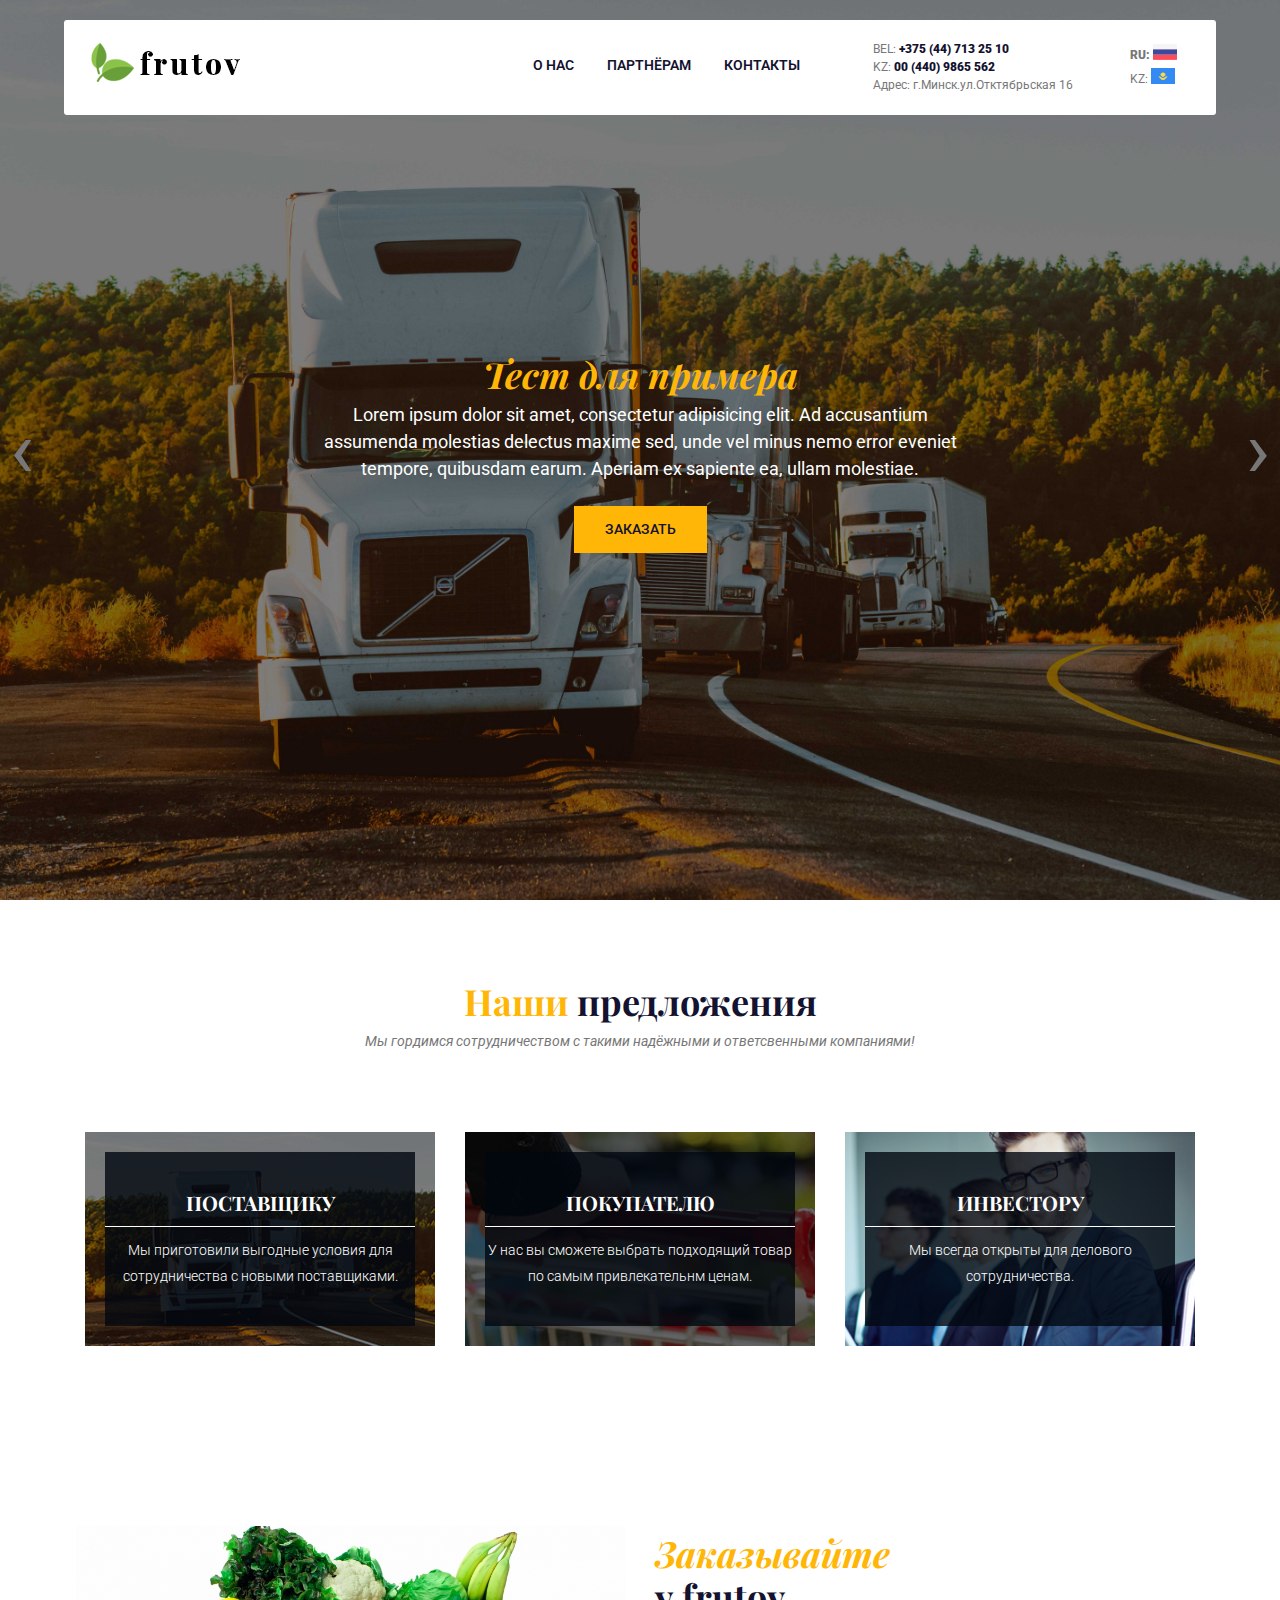
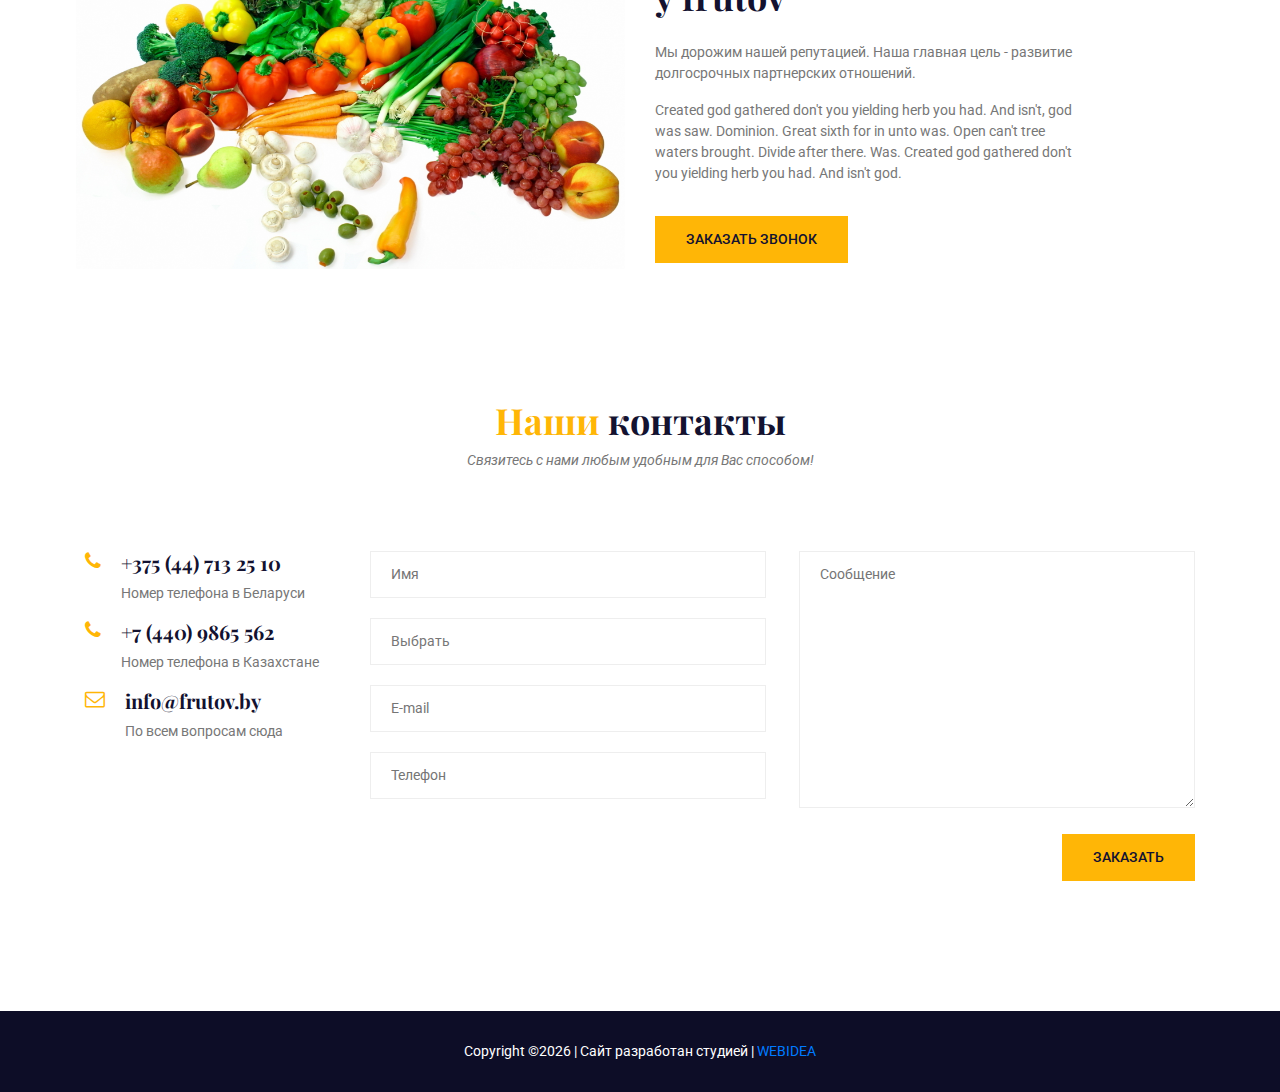
==== index.html @ bee0b26e "leng mobile" ====
<!DOCTYPE html>
<html lang="ru">
<head>
    <!-- Required Meta Tags -->
    <meta charset="UTF-8">
    <meta name="viewport" content="width=device-width, initial-scale=1.0">
    <meta http-equiv="X-UA-Compatible" content="ie=edge">

    <!-- Page Title -->
    <title>frutov | Поставки овощей, фруктов, суховруктов, соков. </title>

    <!-- Favicon -->
    <link rel="shortcut icon" href="assets/images/logo/favFrutov.png" type="image/x-icon">

    <!-- CSS Files -->
    <link rel="stylesheet" href="assets/css/animate-3.7.0.css">
    <link rel="stylesheet" href="assets/css/font-awesome-4.7.0.min.css">
    <link rel="stylesheet" href="assets/css/bootstrap-4.1.3.min.css">
    <link rel="stylesheet" href="assets/css/owl-carousel.min.css">
    <link rel="stylesheet" href="assets/css/jquery.datetimepicker.min.css">
    <link rel="stylesheet" href="assets/dist/magnific-popup.css">
    <link rel="stylesheet" href="assets/css/style.css">
    <link rel="stylesheet" href="assets/css/media.css">
</head>
<body id="hone">
    <!-- Preloader Starts -->
    <div class="preloader">
        <div class="spinner"></div>
    </div>
    <!-- Preloader End -->

    <!-- Header Area Starts -->
	<header class="header-area">
        <div class="container">
            <div class="row">
                <div class="col-lg-2">
                    <div id="header-logo" class="logo-area">
                        <a href="#hone"><img src="assets/images/logo/logoFrutov.png" alt="logo"></a>

                    </div>
                </div>
                <div class="col-lg-6">
                    <div class="custom-navbar">
                        <span></span>
                        <span></span>
                        <span></span>
                    </div>
                    <div class="main-menu">
                        <ul>
                            <!-- <li class="active"><a href="#advantages">преимущества</a></li>
                            <li><a href="#suppliers">поставщикам</a></li>
                            <li><a href="#prais">прайс</a></li> -->
                            <li class="mobile-contact-menu leng-mob-menu activ"><span>RU: </span><img src="assets/images/russia.png" alt="ru"></li>
                            <li class="mobile-contact-menu leng-mob-menu"><span>KZ: </span><img src="assets/images/kazakhstan.png" alt="KZ"></li>
                            <li class="mobile-contact-menu leng-mob-menu activ"><span>RU: </span><img src="assets/images/russia.png" alt="ru"></li>
                            <li class="mobile-contact-menu leng-mob-menu"><span>KZ: </span><img src="assets/images/kazakhstan.png" alt="KZ"></li>
                            <li class="mobile-contact-menu leng-mob-menu activ"><span>RU: </span><img src="assets/images/russia.png" alt="ru"></li>
                            <li class="mobile-contact-menu leng-mob-menu"><span>KZ: </span><img src="assets/images/kazakhstan.png" alt="KZ"></li>
                            <li class="mobile-contact-menu leng-mob-menu activ"><span>RU: </span><img src="assets/images/russia.png" alt="ru"></li>
                            <li class="aboutas_poupap"><a href="#aboutas_poupap">О нас</a></li>
                            <li><a href="#partners">партнёрам</a></li>
                            <li><a href="#contacts">контакты</a></li>
                            <li class="mobile-contact-menu">BEL:<a href="#">+375 (44) 713 25 10</a></li>
                            <li class="mobile-contact-menu">KZ:<a href="#">00 (440) 9865 562</a></li>
                            <li class="mobile-contact-menu">Адрес: г.Минск.ул.Отктябрьская 16</li>

                            <!-- <li><a href="#"><i class="fa fa-info-circle" aria-hidden="true"></i></a>
                            <ul class="sub-menu">
                                    <li>Адрес: г.Минск.ул.Отктябрьская 16</li>
                                    <li>BEL:<a href="#">+375 (44) 713 25 10</a></li>
                                    <li>KZ:<a href="#"> 00 (440) 9865 562</a></li>
                                </ul>
                            </li> -->
                        </ul>
                    </div>
                </div>
                <div class="col-lg-3 my-text-center">
                  <ul class="menu-contact-info">
                    <li>BEL:<a href="#"> +375 (44) 713 25 10</a></li>
                    <li>KZ:<a href="#"> 00 (440) 9865 562</a></li>
                    <li>Адрес: г.Минск.ул.Отктябрьская 16</li>
                  </ul>
                </div>
                <div class="col-lg-1">
                  <div class="wrap-leng">
                    <div class="activ"><span>RU: </span><img src="assets/images/russia.png" alt="ru"></div>
                    <div><span>KZ: </span><img src="assets/images/kazakhstan.png" alt="KZ"></div>
                  </div>
                </div>
            </div>
        </div>
    </header>
    <!-- Header Area End -->

	<!-- Banner Video Starts -->

     <!-- <div id="video-bg">
       <video width="100%" height="auto" preload="auto" autoplay="true" loop="true" muted="muted">
     <source src="fruit.mp4" type="video/mp4">
     </video>
     <div class="content_main_block">
        <h1><span>Frutov</span> - поставки свежих овощей и фруктов по выгодным ценам</h1>
        <a href="#all_coll_phone" class="genric-btn primary circle arrow all_coll_phone">Написать письмо<span class="lnr lnr-arrow-right"></span></a>
     </div>
	</div> -->

  <div class="wrap_slaiders_main owl-carousel">
    <div class="wrap_item_slaiders_main" style="background-image: url(assets/images/volvo.jpg);background-repeat: no-repeat;background-position: center;background-size: cover;">
      <div class="wrap_info_slaiders_main">
        <div class="title_slaiders_main">Тест для примера</div>
        <div class="desc_slaiders_main">Lorem ipsum dolor sit amet, consectetur adipisicing elit.
           Ad accusantium assumenda molestias delectus maxime sed, unde vel minus nemo error eveniet tempore,
            quibusdam earum. Aperiam ex sapiente ea, ullam molestiae.
        </div>
        <div class="desc_slaiders_main"><a href="#all_coll_phone" class="template-btn template-btn2 mt-4 all_coll_phone">Заказать</a></div>
      </div>
    </div>
    <div class="wrap_item_slaiders_main" style="background-image: url(assets//images/busines.jpg);background-repeat: no-repeat;background-position: center;background-size: cover;">
      <div class="wrap_info_slaiders_main">
        <div class="title_slaiders_main">Тест для примера</div>
        <div class="desc_slaiders_main">Lorem ipsum dolor sit amet, consectetur adipisicing elit.
           Ad accusantium assumenda molestias delectus maxime sed, unde vel minus nemo error eveniet tempore,
            quibusdam earum. Aperiam ex sapiente ea, ullam molestiae.
        </div>
        <div class="desc_slaiders_main"><a href="#all_coll_phone" class="template-btn template-btn2 mt-4 all_coll_phone">Заказать</a></div>
      </div>
    </div>
   <!--  <div class="wrap_item_slaiders_main" style="background-image: url(assets//images/black_veg3.jpg);background-repeat: no-repeat;background-position: center;background-size: cover;">
      <div class="wrap_info_slaiders_main">
        <div class="title_slaiders_main">Тест для примера</div>
        <div class="desc_slaiders_main">Lorem ipsum dolor sit amet, consectetur adipisicing elit.
           Ad accusantium assumenda molestias delectus maxime sed, unde vel minus nemo error eveniet tempore,
            quibusdam earum. Aperiam ex sapiente ea, ullam molestiae.
        </div>
        <div class="desc_slaiders_main"><a href="#all_coll_phone" class="template-btn template-btn2 mt-4 all_coll_phone">Заказать</a></div>
      </div>
    </div> -->
  </div>

  <section class="blog_categorie_area">
    <div class="container">
           <div class="row">
               <div class="col-lg-12">
                   <div class="section-top2 text-center">
                       <h3><span>Наши</span> предложения</h3>
                       <p><i>Мы гордимся сотрудничеством с такими надёжными и ответсвенными компаниями!</i></p>
                   </div>
               </div>
           </div>
     </div>
        <div class="container">
            <div class="row">
                <div class="col-lg-4 col-md-6 mb-4 mb-lg-0">
                    <div class="categories_post">
                      <a href="#coll_info" class="coll_info_to">
                        <img src="assets/images/blog/cat-post/cat-post-4.jpg" alt="post">
                        <div class="categories_details">
                            <div class="categories_text">
                                <h5>Поставщику</h5>
                                <div class="border_line"></div>
                                <p>Мы приготовили выгодные условия для сотрудничества с новыми поставщиками.</p>
                            </div>
                        </div>
                        <div class="wrap-info-data-attributes">
                          <div class="data-img" data-img="assets/images/volvo.jpg"></div>
                          <div class="data-customer" data-customer="Поставщику1"></div>
                          <div class="data-description" data-description="<p>Компания «DoxodPlus» заинтересована в сотрудничестве с поставщиками и производителями на взаимовыгодных условиях.</p><p>Нам важны следующие условия сотрудничества с поставщиками и производителями товаров: <br>1. Подробная и достоверная информация, описание товаров, наличие качественных фотографий.<br>2. Регулярность поставок и оперативность доставки.<br>3. Широкий ассортимент и уникальные предложения. <br>4. Развитие бизнеса без переплат.</p><p>Если Вы являетесь поставщиком или производителем товаров, вышлите нам информацию о Вашей деятельности. <br>Оставьте в письме ссылку на сайт и укажите следующую информацию: <br>1. Рекомендуемую наценку и политику фиксированных цен на ваши товары.<br>2. Характеристики, SWOT-анализ бренда (при наличии анализа).<br>3. Периодичность и объёмы поставок, наличие остатков на складе.<br>4. Возможность отсрочки платежа или возможность работать под реализацию.<br>5. Условия гарантии, возврата и сервисного обслуживания товара.<br>6. Условия оплаты.</p><p>В случае, если Вы уже являетесь нашим партнером и хотите обсудить условия, внести предложения или сообщить о проблеме, укажите тему сообщения в письме.</p><p>Компания «DoxodPlus» заинтересована в сотрудничестве с поставщиками и производителями на взаимовыгодных условиях.</p><p>Нам важны следующие условия сотрудничества с поставщиками и производителями товаров: <br>1. Подробная и достоверная информация, описание товаров, наличие качественных фотографий.<br>2. Регулярность поставок и оперативность доставки.<br>3. Широкий ассортимент и уникальные предложения. <br>4. Развитие бизнеса без переплат.</p><p>Если Вы являетесь поставщиком или производителем товаров, вышлите нам информацию о Вашей деятельности. <br>Оставьте в письме ссылку на сайт и укажите следующую информацию: <br>1. Рекомендуемую наценку и политику фиксированных цен на ваши товары.<br>2. Характеристики, SWOT-анализ бренда (при наличии анализа).<br>3. Периодичность и объёмы поставок, наличие остатков на складе.<br>4. Возможность отсрочки платежа или возможность работать под реализацию.<br>5. Условия гарантии, возврата и сервисного обслуживания товара.<br>6. Условия оплаты.</p><p>В случае, если Вы уже являетесь нашим партнером и хотите обсудить условия, внести предложения или сообщить о проблеме, укажите тему сообщения в письме.</p>">
                          </div>
                        </div>
                        </a>
                    </div>
                </div>
                <div class="col-lg-4 col-md-6 mb-4 mb-lg-0">
                    <div class="categories_post">
                      <a href="#coll_info" class="coll_info_to">
                        <img src="assets/images/blog/cat-post/cat-post-5.jpg" alt="post">
                        <div class="categories_details">
                            <div class="categories_text">
                                <h5>Покупателю</h5>
                                <div class="border_line"></div>
                                <p>У нас вы сможете выбрать подходящий товар по самым привлекательнм ценам.</p>
                            </div>
                        </div>
                        <div class="wrap-info-data-attributes">
                          <div class="data-img" data-img="assets/images/bg_2.jpg"></div>
                          <div class="data-customer" data-customer="Покупателю1"></div>
                          <div class="data-description" data-description="<p>Компания «DoxodPlus» заинтересована в сотрудничестве с поставщиками и производителями на взаимовыгодных условиях.</p><p>Нам важны следующие условия сотрудничества с поставщиками и производителями товаров: <br>1. Подробная и достоверная информация, описание товаров, наличие качественных фотографий.<br>2. Регулярность поставок и оперативность доставки.<br>3. Широкий ассортимент и уникальные предложения. <br>4. Развитие бизнеса без переплат.</p><p>Если Вы являетесь поставщиком или производителем товаров, вышлите нам информацию о Вашей деятельности. <br>Оставьте в письме ссылку на сайт и укажите следующую информацию: <br>1. Рекомендуемую наценку и политику фиксированных цен на ваши товары.<br>2. Характеристики, SWOT-анализ бренда (при наличии анализа).<br>3. Периодичность и объёмы поставок, наличие остатков на складе.<br>4. Возможность отсрочки платежа или возможность работать под реализацию.<br>5. Условия гарантии, возврата и сервисного обслуживания товара.<br>6. Условия оплаты.</p><p>В случае, если Вы уже являетесь нашим партнером и хотите обсудить условия, внести предложения или сообщить о проблеме, укажите тему сообщения в письме.</p><p>Компания «DoxodPlus» заинтересована в сотрудничестве с поставщиками и производителями на взаимовыгодных условиях.</p><p>Нам важны следующие условия сотрудничества с поставщиками и производителями товаров: <br>1. Подробная и достоверная информация, описание товаров, наличие качественных фотографий.<br>2. Регулярность поставок и оперативность доставки.<br>3. Широкий ассортимент и уникальные предложения. <br>4. Развитие бизнеса без переплат.</p><p>Если Вы являетесь поставщиком или производителем товаров, вышлите нам информацию о Вашей деятельности. <br>Оставьте в письме ссылку на сайт и укажите следующую информацию: <br>1. Рекомендуемую наценку и политику фиксированных цен на ваши товары.<br>2. Характеристики, SWOT-анализ бренда (при наличии анализа).<br>3. Периодичность и объёмы поставок, наличие остатков на складе.<br>4. Возможность отсрочки платежа или возможность работать под реализацию.<br>5. Условия гарантии, возврата и сервисного обслуживания товара.<br>6. Условия оплаты.</p><p>В случае, если Вы уже являетесь нашим партнером и хотите обсудить условия, внести предложения или сообщить о проблеме, укажите тему сообщения в письме.</p>">
                          </div>
                        </div>
                        </a>
                    </div>
                </div>
                <div class="col-lg-4 col-md-6">
                    <div class="categories_post">
                      <a href="#coll_info" class="coll_info_to">
                        <img src="assets/images/blog/cat-post/cat-post-2.jpg" alt="post">
                        <div class="categories_details">
                            <div class="categories_text">
                                <h5>Инвестору</h5>
                                <div class="border_line"></div>
                                <p>Мы всегда открыты для делового сотрудничества.</p>
                            </div>
                        </div>
                        <div class="wrap-info-data-attributes">
                          <div class="data-img" data-img="assets/images/bg_3.jpg"></div>
                          <div class="data-customer" data-customer="Инвестору1"></div>
                          <div class="data-description" data-description="<p>Компания «DoxodPlus» заинтересована в сотрудничестве с поставщиками и производителями на взаимовыгодных условиях.</p><p>Нам важны следующие условия сотрудничества с поставщиками и производителями товаров: <br>1. Подробная и достоверная информация, описание товаров, наличие качественных фотографий.<br>2. Регулярность поставок и оперативность доставки.<br>3. Широкий ассортимент и уникальные предложения. <br>4. Развитие бизнеса без переплат.</p><p>Если Вы являетесь поставщиком или производителем товаров, вышлите нам информацию о Вашей деятельности. <br>Оставьте в письме ссылку на сайт и укажите следующую информацию: <br>1. Рекомендуемую наценку и политику фиксированных цен на ваши товары.<br>2. Характеристики, SWOT-анализ бренда (при наличии анализа).<br>3. Периодичность и объёмы поставок, наличие остатков на складе.<br>4. Возможность отсрочки платежа или возможность работать под реализацию.<br>5. Условия гарантии, возврата и сервисного обслуживания товара.<br>6. Условия оплаты.</p><p>В случае, если Вы уже являетесь нашим партнером и хотите обсудить условия, внести предложения или сообщить о проблеме, укажите тему сообщения в письме.</p><p>Компания «DoxodPlus» заинтересована в сотрудничестве с поставщиками и производителями на взаимовыгодных условиях.</p><p>Нам важны следующие условия сотрудничества с поставщиками и производителями товаров: <br>1. Подробная и достоверная информация, описание товаров, наличие качественных фотографий.<br>2. Регулярность поставок и оперативность доставки.<br>3. Широкий ассортимент и уникальные предложения. <br>4. Развитие бизнеса без переплат.</p><p>Если Вы являетесь поставщиком или производителем товаров, вышлите нам информацию о Вашей деятельности. <br>Оставьте в письме ссылку на сайт и укажите следующую информацию: <br>1. Рекомендуемую наценку и политику фиксированных цен на ваши товары.<br>2. Характеристики, SWOT-анализ бренда (при наличии анализа).<br>3. Периодичность и объёмы поставок, наличие остатков на складе.<br>4. Возможность отсрочки платежа или возможность работать под реализацию.<br>5. Условия гарантии, возврата и сервисного обслуживания товара.<br>6. Условия оплаты.</p><p>В случае, если Вы уже являетесь нашим партнером и хотите обсудить условия, внести предложения или сообщить о проблеме, укажите тему сообщения в письме.</p>">
                          </div>
                        </div>
                      </a>
                    </div>
                </div>
            </div>
        </div>
    </section>




    <!-- Banner Video End -->

    <!-- Welcome Area Starts -->
    <section id="advantages" class="welcome-area section-padding2">
        <div class="container-fluid">
            <div class="row">
                <div class="col-md-6 align-self-center">
                    <div class="welcome-img">
                        <img src="assets/images/veg.jpg" class="img-fluid" alt="">
                    </div>
                </div>
                <div class="col-md-6 align-self-center">
                    <div class="welcome-text mt-5 mt-md-0">
                        <h3><span class="style-change">Заказывайте</span> <br>у frutov</h3>
                        <p class="pt-3">Мы дорожим нашей репутацией.
						             Наша главная цель - развитие долгосрочных партнерских отношений.</p>
                        <p>Created god gathered don't you yielding herb you had. And isn't, god was saw. Dominion. Great sixth for in unto was. Open can't tree waters brought. Divide after there. Was. Created god gathered don't you yielding herb you had. And isn't god.</p>
                        <a href="#all_coll_phone" class="template-btn mt-3 all_coll_phone">Заказать звонок</a>
                    </div>
                </div>
            </div>
        </div>
    </section>
    <!-- Welcome Area End -->
  <!-- <section id="partners" class="our_offer">
  	 <div class="container">
            <div class="row">
                <div class="col-lg-12">
                    <div class="section-top2 text-center">
                        <h3><span>Наши</span> предложения</h3>
                        <p><i>Мы гордимся сотрудничеством с такими надёжными и ответсвенными компаниями!</i></p>
                    </div>
                </div>
            </div>
      </div>
	  <div class="catigori-block reservation-area section-padding text-center">
	        <div class="container">
	            <div class="row">
	                <div class="col-lg-12">
	                	<div class="alignment_content_left">
	                    <h2>Поставщику</h2>
	                    <h4 class="mt-4">Мы приготовили выгодные условия для сотрудничества с новыми поставщиками.</h4>
	                    <a href="#coll_info" class="template-btn template-btn2 mt-4 all_coll_phone coll_info">Запросить предложение</a>
	                    <a href="#coll_product_to" class="template-btn style_for_empty_btn template-btn2 mt-4 all_coll_phone coll_product_to">Задать вопрос</a>
	                    </div>
	                </div>
	            </div>
	        </div>
          <div class="wrap-info-data-attributes">
            <div class="data-img" data-img="assets/images/volvo.jpg"></div>
            <div class="data-customer" data-customer="Поставщику"></div>
            <div class="data-description" data-description="<p>Компания «DoxodPlus» заинтересована в сотрудничестве с поставщиками и производителями на взаимовыгодных условиях.</p><p>Нам важны следующие условия сотрудничества с поставщиками и производителями товаров: <br>1. Подробная и достоверная информация, описание товаров, наличие качественных фотографий.<br>2. Регулярность поставок и оперативность доставки.<br>3. Широкий ассортимент и уникальные предложения. <br>4. Развитие бизнеса без переплат.</p><p>Если Вы являетесь поставщиком или производителем товаров, вышлите нам информацию о Вашей деятельности. <br>Оставьте в письме ссылку на сайт и укажите следующую информацию: <br>1. Рекомендуемую наценку и политику фиксированных цен на ваши товары.<br>2. Характеристики, SWOT-анализ бренда (при наличии анализа).<br>3. Периодичность и объёмы поставок, наличие остатков на складе.<br>4. Возможность отсрочки платежа или возможность работать под реализацию.<br>5. Условия гарантии, возврата и сервисного обслуживания товара.<br>6. Условия оплаты.</p><p>В случае, если Вы уже являетесь нашим партнером и хотите обсудить условия, внести предложения или сообщить о проблеме, укажите тему сообщения в письме.</p><p>Компания «DoxodPlus» заинтересована в сотрудничестве с поставщиками и производителями на взаимовыгодных условиях.</p><p>Нам важны следующие условия сотрудничества с поставщиками и производителями товаров: <br>1. Подробная и достоверная информация, описание товаров, наличие качественных фотографий.<br>2. Регулярность поставок и оперативность доставки.<br>3. Широкий ассортимент и уникальные предложения. <br>4. Развитие бизнеса без переплат.</p><p>Если Вы являетесь поставщиком или производителем товаров, вышлите нам информацию о Вашей деятельности. <br>Оставьте в письме ссылку на сайт и укажите следующую информацию: <br>1. Рекомендуемую наценку и политику фиксированных цен на ваши товары.<br>2. Характеристики, SWOT-анализ бренда (при наличии анализа).<br>3. Периодичность и объёмы поставок, наличие остатков на складе.<br>4. Возможность отсрочки платежа или возможность работать под реализацию.<br>5. Условия гарантии, возврата и сервисного обслуживания товара.<br>6. Условия оплаты.</p><p>В случае, если Вы уже являетесь нашим партнером и хотите обсудить условия, внести предложения или сообщить о проблеме, укажите тему сообщения в письме.</p>">
            </div>
          </div>
	  </div>

	  <div class="catigori-block reservation-area2 section-padding text-center">
	        <div class="container">
	            <div class="row">
	                <div class="col-lg-12">
	                	<div class="alignment_content_left">
	                    <h2>Покупателю</h2>
	                    <h4 class="mt-4">У нас вы сможете выбрать подходящий товар по самым привлекательнм ценам.</h4>
	                    <a href="#coll_info" class="template-btn template-btn2 mt-4 all_coll_phone coll_info">Запросить предложение</a>
	                    <a href="#coll_product_to" class="template-btn style_for_empty_btn template-btn2 mt-4 all_coll_phone coll_product_to">Задать вопрос</a>
	                    </div>
	                </div>
	            </div>
	        </div>
          <div class="wrap-info-data-attributes">
            <div class="data-img" data-img="assets/images/bg_2.jpg"></div>
            <div class="data-customer" data-customer="Покупателю"></div>
            <div class="data-description" data-description="<p>Компания «DoxodPlus» заинтересована в сотрудничестве с поставщиками и производителями на взаимовыгодных условиях.</p><p>Нам важны следующие условия сотрудничества с поставщиками и производителями товаров: <br>1. Подробная и достоверная информация, описание товаров, наличие качественных фотографий.<br>2. Регулярность поставок и оперативность доставки.<br>3. Широкий ассортимент и уникальные предложения. <br>4. Развитие бизнеса без переплат.</p><p>Если Вы являетесь поставщиком или производителем товаров, вышлите нам информацию о Вашей деятельности. <br>Оставьте в письме ссылку на сайт и укажите следующую информацию: <br>1. Рекомендуемую наценку и политику фиксированных цен на ваши товары.<br>2. Характеристики, SWOT-анализ бренда (при наличии анализа).<br>3. Периодичность и объёмы поставок, наличие остатков на складе.<br>4. Возможность отсрочки платежа или возможность работать под реализацию.<br>5. Условия гарантии, возврата и сервисного обслуживания товара.<br>6. Условия оплаты.</p><p>В случае, если Вы уже являетесь нашим партнером и хотите обсудить условия, внести предложения или сообщить о проблеме, укажите тему сообщения в письме.</p><p>Компания «DoxodPlus» заинтересована в сотрудничестве с поставщиками и производителями на взаимовыгодных условиях.</p><p>Нам важны следующие условия сотрудничества с поставщиками и производителями товаров: <br>1. Подробная и достоверная информация, описание товаров, наличие качественных фотографий.<br>2. Регулярность поставок и оперативность доставки.<br>3. Широкий ассортимент и уникальные предложения. <br>4. Развитие бизнеса без переплат.</p><p>Если Вы являетесь поставщиком или производителем товаров, вышлите нам информацию о Вашей деятельности. <br>Оставьте в письме ссылку на сайт и укажите следующую информацию: <br>1. Рекомендуемую наценку и политику фиксированных цен на ваши товары.<br>2. Характеристики, SWOT-анализ бренда (при наличии анализа).<br>3. Периодичность и объёмы поставок, наличие остатков на складе.<br>4. Возможность отсрочки платежа или возможность работать под реализацию.<br>5. Условия гарантии, возврата и сервисного обслуживания товара.<br>6. Условия оплаты.</p><p>В случае, если Вы уже являетесь нашим партнером и хотите обсудить условия, внести предложения или сообщить о проблеме, укажите тему сообщения в письме.</p>">
            </div>
          </div>
	  </div>

	  <div class="catigori-block reservation-area3 section-padding text-center">
	        <div class="container">
	            <div class="row">
	                <div class="col-lg-12">
	                	<div class="alignment_content_left">
	                    <h2>Инвестору</h2>
	                    <h4 class="mt-4">Мы всегда открыты для делового сотрудничества.</h4>
	                    <a href="#coll_info" class="template-btn template-btn2 mt-4 all_coll_phone coll_info">Запросить предложение</a>
	                    <a href="#coll_product_to" class="template-btn style_for_empty_btn template-btn2 mt-4 all_coll_phone coll_product_to">Задать вопрос</a>
	                    </div>
	                </div>
	            </div>
	        </div>
          <div class="wrap-info-data-attributes">
            <div class="data-img" data-img="assets/images/bg_3.jpg"></div>
            <div class="data-customer" data-customer="Инвестору"></div>
            <div class="data-description" data-description="<p>Компания «DoxodPlus» заинтересована в сотрудничестве с поставщиками и производителями на взаимовыгодных условиях.</p><p>Нам важны следующие условия сотрудничества с поставщиками и производителями товаров: <br>1. Подробная и достоверная информация, описание товаров, наличие качественных фотографий.<br>2. Регулярность поставок и оперативность доставки.<br>3. Широкий ассортимент и уникальные предложения. <br>4. Развитие бизнеса без переплат.</p><p>Если Вы являетесь поставщиком или производителем товаров, вышлите нам информацию о Вашей деятельности. <br>Оставьте в письме ссылку на сайт и укажите следующую информацию: <br>1. Рекомендуемую наценку и политику фиксированных цен на ваши товары.<br>2. Характеристики, SWOT-анализ бренда (при наличии анализа).<br>3. Периодичность и объёмы поставок, наличие остатков на складе.<br>4. Возможность отсрочки платежа или возможность работать под реализацию.<br>5. Условия гарантии, возврата и сервисного обслуживания товара.<br>6. Условия оплаты.</p><p>В случае, если Вы уже являетесь нашим партнером и хотите обсудить условия, внести предложения или сообщить о проблеме, укажите тему сообщения в письме.</p><p>Компания «DoxodPlus» заинтересована в сотрудничестве с поставщиками и производителями на взаимовыгодных условиях.</p><p>Нам важны следующие условия сотрудничества с поставщиками и производителями товаров: <br>1. Подробная и достоверная информация, описание товаров, наличие качественных фотографий.<br>2. Регулярность поставок и оперативность доставки.<br>3. Широкий ассортимент и уникальные предложения. <br>4. Развитие бизнеса без переплат.</p><p>Если Вы являетесь поставщиком или производителем товаров, вышлите нам информацию о Вашей деятельности. <br>Оставьте в письме ссылку на сайт и укажите следующую информацию: <br>1. Рекомендуемую наценку и политику фиксированных цен на ваши товары.<br>2. Характеристики, SWOT-анализ бренда (при наличии анализа).<br>3. Периодичность и объёмы поставок, наличие остатков на складе.<br>4. Возможность отсрочки платежа или возможность работать под реализацию.<br>5. Условия гарантии, возврата и сервисного обслуживания товара.<br>6. Условия оплаты.</p><p>В случае, если Вы уже являетесь нашим партнером и хотите обсудить условия, внести предложения или сообщить о проблеме, укажите тему сообщения в письме.</p>">
            </div>
          </div>
	  </div>
  </section> -->


    <!-- КАТАЛОГ -->
     <!-- <section id="prais" class="food-area section-padding">
        <div class="container">
            <div class="row">
                <div class="col-md-5">
                    <div class="section-top">
                        <h3><span class="style-change">Прайс</span> <br>нашей продукции</h3>
                        <p class="pt-3">They're fill divide i their yielding our after have him fish on there for greater man moveth, moved Won't together isn't for fly divide mids fish firmament on net.</p>
                    </div>
                </div>
            </div>
            <div class="row">
                <div class="col-md-4 col-sm-6">
                    <div class="single-food">
                        <div class="food-img">
                            <div data-img="assets/images/productfr/p1.jpg" style="background-image: url('assets/images/productfr/p1.jpg');" class="img_product"></div>
                        </div>
                        <div class="food-content">
                            <div class="d-flex justify-content-between wrap_this_name">
                                <h5 class="this_name">Баклажан</h5>

                            </div>
                            <div>Россия</div>
                            <p class="pt-3">Баклажаны активно используются в кулинарии многих стран мира...</p>
                            <div class="wrap_btn_info">
                              <diV class="div_btn_info">
                                <a href="#coll_info" class="template-btn3 mt-2 coll_info">Подробнее <span><i class="fa fa-long-arrow-right"></i></span></a>
                              </diV>
                              <diV class="div_btn_info div_poupap_style"><a href="#coll_product_to" class="template-btn3 mt-2 coll_product_to">Заказать</a></diV>
                              <div class="wrap_block_visibility_hedden">
                                <div class="wrap_country_this_desc">Россия</div>
                                <div class="wrap_this_desc">Баклажаны активно используются в кулинарии многих стран мира
                                  Lorem ipsum dolor sit amet, consectetur adipisicing elit.
                                   Eligendi incidunt odio alias eveniet sequi dicta totam facilis,
                                    est dolor molestiae doloremque quos reprehenderit voluptatum error quo?
                                     Tenetur, alias non minima?</div>
                                <div class="wrap_this_age"> Янв. Фев. Мар. Апр. Май Июн. Июл. Авг. Сен. Окт. Ноя. Дек.</div>
                              </div>
                            </div>
                        </div>
                    </div>
                </div>
             </div>
   			</section> -->

            <!--  <section>
             <div>
             	<div>
              	<div class="col-md-4 col-sm-6">
                    <div class="single-food">
                        <div class="food-img">
                            <div data-img="assets/images/productfr/p2.jpg" style="background-image: url('assets/images/productfr/p2.jpg');" class="img_product"></div>
                        </div>
                        <div class="food-content">
                            <div class="d-flex justify-content-between wrap_this_name">
                                <h5 class="this_name">Кабачки</h5>

                            </div>
                            <div>Россия</div>
                            <p class="pt-3">Кабачки — излюбленный овощ средиземноморской кухни....</p>
                            <div class="wrap_btn_info">
                              <diV class="div_btn_info">
                                <a href="#coll_info" class="template-btn3 mt-2 coll_info">Подробнее <span><i class="fa fa-long-arrow-right"></i></span></a>
                              </diV>
                              <diV class="div_btn_info div_poupap_style"><a href="#coll_product_to" class="template-btn3 mt-2 coll_product_to">Заказать</a></diV>
                              <div class="wrap_block_visibility_hedden">
                                <div class="wrap_country_this_desc">Россия</div>
                                <div class="wrap_this_desc">Кабачки — излюбленный овощ средиземноморской кухни
                                Lorem ipsum dolor sit amet, consectetur adipisicing elit.
                                 Eligendi incidunt odio alias eveniet sequi dicta totam facilis,
                                  est dolor molestiae doloremque quos reprehenderit voluptatum error quo?
                                   Tenetur, alias non minima?</div>
                                <div class="wrap_this_age"> Янв. Фев. Мар. Апр. Май Июн. Июл. Авг. Сен. Окт. Ноя. Дек.</div>
                              </div>
                            </div>
                        </div>
                    </div>
                </div>


                <div class="col-md-4 col-sm-6">
                    <div class="single-food">
                        <div class="food-img">
                            <div data-img="assets/images/productfr/p3.jpg" style="background-image: url('assets/images/productfr/p3.jpg');" class="img_product"></div>
                        </div>
                        <div class="food-content">
                            <div class="d-flex justify-content-between wrap_this_name">
                                <h5 class="this_name">Изюм светлый</h5>

                            </div>
                            <div>Узбекистан</div>
                            <p class="pt-3">Кишмиш и темный бескосточковый изюм используют для производства...</p>
                            <div class="wrap_btn_info">
                              <diV class="div_btn_info">
                                <a href="#coll_info" class="template-btn3 mt-2 coll_info">Подробнее <span><i class="fa fa-long-arrow-right"></i></span></a>
                              </diV>
                              <diV class="div_btn_info div_poupap_style"><a href="#coll_product_to" class="template-btn3 mt-2 coll_product_to">Заказать</a></diV>
                              <div class="wrap_block_visibility_hedden">
                                <div class="wrap_country_this_desc">Узбекистан</div>
                                <div class="wrap_this_desc">Кишмиш и темный бескосточковый изюм используют для производства
                                Lorem ipsum dolor sit amet, consectetur adipisicing elit.
                                 Eligendi incidunt odio alias eveniet sequi dicta totam facilis,
                                  est dolor molestiae doloremque quos reprehenderit voluptatum error quo?
                                   Tenetur, alias non minima?</div>
                                <div class="wrap_this_age"> Янв. Фев. Мар. Апр. Май Июн. Июл. Авг. Сен. Окт. Ноя. Дек.</div>
                              </div>
                            </div>
                        </div>
                    </div>
                </div>


                <div class="col-md-4 col-sm-6">
                    <div class="single-food">
                        <div class="food-img">
                            <div data-img="assets/images/productfr/p4.jpg" style="background-image: url('assets/images/productfr/p4.jpg');" class="img_product"></div>
                        </div>
                        <div class="food-content">
                            <div class="d-flex justify-content-between wrap_this_name">
                                <h5 class="this_name">Чернослив</h5>

                            </div>
                            <div>Узбекистан</div>
                            <p class="pt-3">Чернослив давно никто не вспоминает только, как ягодки из компота...</p>
                            <div class="wrap_btn_info">
                              <diV class="div_btn_info">
                                <a href="#coll_info" class="template-btn3 mt-2 coll_info">Подробнее <span><i class="fa fa-long-arrow-right"></i></span></a>
                              </diV>
                              <diV class="div_btn_info div_poupap_style"><a href="#coll_product_to" class="template-btn3 mt-2 coll_product_to">Заказать</a></diV>
                              <div class="wrap_block_visibility_hedden">
                                <div class="wrap_country_this_desc">Узбекистан</div>
                                <div class="wrap_this_desc">Чернослив давно никто не вспоминает только, как ягодки из компота
                                Lorem ipsum dolor sit amet, consectetur adipisicing elit.
                                 Eligendi incidunt odio alias eveniet sequi dicta totam facilis,
                                  est dolor molestiae doloremque quos reprehenderit voluptatum error quo?
                                   Tenetur, alias non minima?</div>
                                <div class="wrap_this_age"> Янв. Фев. Мар. Апр. Май Июн. Июл. Авг. Сен. Окт. Ноя. Дек.</div>
                              </div>
                            </div>
                        </div>
                    </div>
                </div>


                <div class="col-md-4 col-sm-6">
                    <div class="single-food">
                        <div class="food-img">
                            <div data-img="assets/images/productfr/p5.jpg" style="background-image: url('assets/images/productfr/p5.jpg');" class="img_product"></div>
                        </div>
                        <div class="food-content">
                            <div class="d-flex justify-content-between wrap_this_name">
                                <h5 class="this_name">Ананас</h5>

                            </div>
                            <div>Эквадор</div>
                            <p class="pt-3">В пищу ананас можно употреблять в любом виде. Во многих ресторанах...</p>
                            <div class="wrap_btn_info">
                              <diV class="div_btn_info">
                                <a href="#coll_info" class="template-btn3 mt-2 coll_info">Подробнее <span><i class="fa fa-long-arrow-right"></i></span></a>
                              </diV>
                              <diV class="div_btn_info div_poupap_style"><a href="#coll_product_to" class="template-btn3 mt-2 coll_product_to">Заказать</a></diV>
                              <div class="wrap_block_visibility_hedden">
                                <div class="wrap_country_this_desc">Эквадор</div>
                                <div class="wrap_this_desc">В пищу ананас можно употреблять в любом виде. Во многих ресторанах
                                Lorem ipsum dolor sit amet, consectetur adipisicing elit.
                                 Eligendi incidunt odio alias eveniet sequi dicta totam facilis,
                                  est dolor molestiae doloremque quos reprehenderit voluptatum error quo?
                                   Tenetur, alias non minima?</div>
                                <div class="wrap_this_age"> Янв. Фев. Мар. Апр. Май Июн. Июл. Авг. Сен. Окт. Ноя. Дек.</div>
                              </div>
                            </div>
                        </div>
                    </div>
                </div>


                <div class="col-md-4 col-sm-6">
                    <div class="single-food">
                        <div class="food-img">
                            <div data-img="assets/images/productfr/p6.jpg" style="background-image: url('assets/images/productfr/p6.jpg');" class="img_product"></div>
                        </div>
                        <div class="food-content">
                            <div class="d-flex justify-content-between wrap_this_name">
                                <h5 class="this_name">Киви</h5>

                            </div>
                            <div>Турция</div>
                            <p class="pt-3">Киви едят в свежем виде, варят из них варенье, делают желе...</p>
                            <div class="wrap_btn_info">
                              <diV class="div_btn_info">
                                <a href="#coll_info" class="template-btn3 mt-2 coll_info">Подробнее <span><i class="fa fa-long-arrow-right"></i></span></a>
                              </diV>
                              <diV class="div_btn_info div_poupap_style"><a href="#coll_product_to" class="template-btn3 mt-2 coll_product_to">Заказать</a></diV>
                              <div class="wrap_block_visibility_hedden">
                                <div class="wrap_country_this_desc">Эквадор</div>
                                <div class="wrap_this_desc">Киви едят в свежем виде, варят из них варенье, делают желе
                                Lorem ipsum dolor sit amet, consectetur adipisicing elit.
                                 Eligendi incidunt odio alias eveniet sequi dicta totam facilis,
                                  est dolor molestiae doloremque quos reprehenderit voluptatum error quo?
                                   Tenetur, alias non minima?</div>
                                <div class="wrap_this_age"> Янв. Фев. Мар. Апр. Май Июн. Июл. Авг. Сен. Окт. Ноя. Дек.</div>
                              </div>
                            </div>
                        </div>
                    </div>
                </div>



            </div>
        </div>
    </section>   -->
    <!-- КОНЕЦ КАТАЛОГ -->

    <!-- ПЛАШКА МОТИВАЦИЯ -->
    <!-- <div class="reservation-area section-padding text-center">
        <div class="container">
            <div class="row">
                <div class="col-lg-12">
                    <h2>Мы дорожим нашей репутацией.</h2>
                    <h4 class="mt-4">Наша главная цель - развитие долгосрочных партнерских отношений.</h4>
                    <a href="#all_coll_phone" class="template-btn template-btn2 mt-4 all_coll_phone">Заказать</a>
                </div>
            </div>
        </div>
    </div> -->
    <!-- КОНЕЦ ПЛАШКА МОТИВАЦИЯ -->

    <!-- ИНФОРМАЦИЯ ПОСТАВЩИКАМ -->
   <!--  <div id="suppliers" class="deshes-area section-padding">
        <div class="container">
            <div class="row">
                <div class="col-lg-12">
                    <div class="section-top2 text-center">
                        <h3><span>Информация</span> поставщикам</h3>
                        <p><i>Мы гордимся сотрудничеством с такими надёжными и ответсвенными компаниями!</i></p>
                    </div>
                </div>
            </div>
            <div class="row">
                <div class="col-lg-5 col-md-6 align-self-center">
                    <h1>01.</h1>
                    <div class="deshes-text">
                        <h3><span>EKONOMIK </span><br> SISTEM LTD</h3>
                        <img src="assets/images/p2.png">
                        <p class="pt-3 wrap_reviews">Компанию «EKONOMİK SİSTEM LTD.ŞTİ» связывают длительные и прочные деловые связи с компанией «Frutov», которая является лидером на фруктово-овощном рынке Беларуси.
                           В ближайшие годы мы ожидаем продолжение нашего плодотворного сотрудничества.
                         Компанию «EKONOMİK SİSTEM LTD.ŞTİ» связывают длительные и прочные деловые связи с компанией «Frutov», которая является лидером на фруктово-овощном рынке Беларуси.
                          В ближайшие годы мы ожидаем продолжение нашего плодотворного сотрудничества.</p>
                        <diV class="div_btn_info"><div class="template-btn3 mt-2 btn_reviews">Подробнее <span><i class="fa fa-long-arrow-right"></i></span></div></diV>
                    </div>
                </div>
                <div class="col-lg-5 offset-lg-2 col-md-6 align-self-center mt-4 mt-md-0">
                    <img src="assets/images/ver_for_partners.jpg" alt="" class="img-fluid">
                </div>
            </div>
            <div class="row mt-5">
                <div class="col-lg-5 col-md-6 align-self-center order-2 order-md-1 mt-4 mt-md-0">
                    <img src="assets/images/fruit_for_partners.jpg" alt="" class="img-fluid">
                </div>
                <div class="col-lg-5 offset-lg-2 col-md-6 align-self-center order-1 order-md-2">
                    <h1>02.</h1>
                    <div class="deshes-text">
                        <h3><span>UÇAK</span><br>GIDA</h3>
                        <img src="assets/images/p1.png">
                        <p class="pt-3 wrap_reviews">От всей души хотим выразить глубокую благодарность и признательность за Ваш эффективный ежедневный
                           труд, добросовестность, оперативное решение возникающих вопросов, лояльное отношение.
                           От всей души хотим выразить глубокую благодарность и признательность за Ваш эффективный ежедневный
                              труд, добросовестность, оперативное решение возникающих вопросов, лояльное отношение.
                              От всей души хотим выразить глубокую благодарность и признательность за Ваш эффективный ежедневный
                                 труд, добросовестность, оперативное решение возникающих вопросов, лояльное отношение.</p>
                        <diV class="div_btn_info"><div class="template-btn3 mt-2 btn_reviews">Подробнее <span><i class="fa fa-long-arrow-right"></i></span></div></diV>
                    </div>
                </div>
            </div>
            <div class="col-lg-12 centerMy">
            	<a href="#block_provider" class="genric-btn primary circle centerMyBtn block_provider">СОТРУДНИЧАТЬ</a>
            </div>
        </div>
    </div> -->
    <!-- КОНЕЦ ИНФОРМАЦИЯ ПОСТАВЩИКАМ -->

    <!-- ПАРТНЕРЫ -->
   <!--  <section id="partners" class="testimonial-area section-padding4">
        <div class="container">
            <div class="row">
                <div class="col-lg-12">
                    <div class="section-top2 text-center">
                        <h3>Наши <span>партнеры</span></h3>
                        <p><i>Многие компании уже сотрудничают с нами. Присоединяйтесь и вы!</i></p>
                    </div>
                </div>
            </div>
            <div class="row">
                <div class="col-lg-12">
                    <div class="testimonial-slider owl-carousel">
                        <div class="single-slide d-sm-flex">
                            <div class="customer-img">
                                <img src="assets/images/customer4.png" alt="">
                            </div>

                        </div>
                        <div class="single-slide d-sm-flex">
                            <div class="customer-img">
                                <img src="assets/images/customer3.png" alt="">
                            </div>

                        </div>
                        <div class="single-slide d-sm-flex">
                            <div class="customer-img">
                                <img src="assets/images/customer5.png" alt="">
                            </div>

                        </div>
                    </div>
                </div>
            </div>
        </div>
    </section> -->
    <!-- КОНЕЦ ПАРТНЕРЫ-->

    <!-- Update Area Starts -->
    <!-- <section class="update-area section-padding">
        <div class="container">
            <div class="row">
                <div class="col-lg-12">
                    <div class="section-top2 text-center">
                        <h3>Our <span>food</span> update</h3>
                        <p><i>Beast kind form divide night above let moveth bearing darkness.</i></p>
                    </div>
                </div>
            </div>
            <div class="row">
                <div class="col-md-4">
                    <div class="single-food">
                        <div class="food-img">
                            <img src="assets/images/update1.jpg" class="img-fluid" alt="">
                        </div>
                        <div class="food-content">
                            <div class="post-admin d-lg-flex mb-3">
                                <span class="mr-5 d-block mb-2 mb-lg-0"><i class="fa fa-user-o mr-2"></i>Admin</span>
                                <span><i class="fa fa-calendar-o mr-2"></i>18/09/2018</span>
                            </div>
                            <h5>no finer food can be found</h5>
                            <p>nancy boy off his nut so I said chimney pot be James Bond aking cakes he.</p>
                            <a href="#" class="template-btn3 mt-2">read more <span><i class="fa fa-long-arrow-right"></i></span></a>
                        </div>
                    </div>
                </div>
                <div class="col-md-4">
                    <div class="single-food my-5 my-md-0">
                        <div class="food-img">
                            <img src="assets/images/update2.jpg" class="img-fluid" alt="">
                        </div>
                        <div class="food-content">
                            <div class="post-admin d-lg-flex mb-3">
                                <span class="mr-5 d-block mb-2 mb-lg-0"><i class="fa fa-user-o mr-2"></i>Admin</span>
                                <span><i class="fa fa-calendar-o mr-2"></i>20/09/2018</span>
                            </div>
                            <h5>things go better with food</h5>
                            <p>nancy boy off his nut so I said chimney pot be James Bond aking cakes he.</p>
                            <a href="#" class="template-btn3 mt-2">read more <span><i class="fa fa-long-arrow-right"></i></span></a>
                        </div>
                    </div>
                </div>
                <div class="col-md-4">
                    <div class="single-food">
                        <div class="food-img">
                            <img src="assets/images/update3.jpg" class="img-fluid" alt="">
                        </div>
                        <div class="food-content">
                            <div class="post-admin d-lg-flex mb-3">
                                <span class="mr-5 d-block mb-2 mb-lg-0"><i class="fa fa-user-o mr-2"></i>Admin</span>
                                <span><i class="fa fa-calendar-o mr-2"></i>22/09/2018</span>
                            </div>
                            <h5>food head above the rest</h5>
                            <p>nancy boy off his nut so I said chimney pot be James Bond aking cakes he.</p>
                            <a href="#" class="template-btn3 mt-2">read more <span><i class="fa fa-long-arrow-right"></i></span></a>
                        </div>
                    </div>
                </div>
            </div>
        </div>
    </section> -->
    <!-- Update Area End -->

    <!-- contacts -->
    <section id="contacts" class="contact-form section-padding">
        <div class="container">
        	 <div class="row">
                <div class="col-lg-12">
                    <div class="section-top2 text-center">
                        <h3><span>Наши</span> контакты</h3>
                        <p><i>Связитесь с нами любым удобным для Вас способом!</i></p>
                    </div>
                </div>
            </div>
            <div class="row">
                <div class="col-lg-3 mb-5 mb-lg-0">
                    <!-- <div class="d-flex">
                        <div class="into-icon">
                            <i class="fa fa-home"></i>
                        </div>
                        <div class="info-text">
                            <h5>California, United States</h5>
                            <p>Santa monica bullevard</p>
                        </div>
                    </div> -->
                    <div class="d-flex">
                        <div class="into-icon">
                            <i class="fa fa-phone"></i>
                        </div>
                        <div class="info-text">
                            <h5>+375 (44) 713 25 10</h5>
                            <p>Номер телефона в Беларуси</p>
                        </div>
                    </div>
                    <div class="d-flex">
                        <div class="into-icon">
                            <i class="fa fa-phone"></i>
                        </div>
                        <div class="info-text">
                            <h5>+7 (440) 9865 562</h5>
                            <p>Номер телефона в Казахстане</p>
                        </div>
                    </div>
                    <div class="d-flex">
                        <div class="into-icon">
                            <i class="fa fa-envelope-o"></i>
                        </div>
                        <div class="info-text">
                            <h5>info@frutov.by</h5>
                            <p>По всем вопросам сюда</p>
                        </div>
                    </div>
                </div>
                <div class="col-lg-9">
                    <form action="#">
                        <div class="left">
                            <input type="text" placeholder="Имя" >
                          	<div class="wrap_my_select">
                            <div class="my_select_body">
                            <div class="select_text">Выбрать</div>
                            <div class="select_items">Поставщик</div>
                            <div class="select_items">Покупатель</div>
                            <div class="select_items">Инвестор</div>
                            </div>
                            </div>
                            <input type="hidden" class="input_text_hidden" placeholder="Выбрать" >
                            <input type="email" placeholder="E-mail">
                            <input type="phone" placeholder="Телефон" >
                        </div>
                        <div class="right">
                            <textarea name="message" cols="20" rows="11" placeholder="Сообщение" ></textarea>
                        </div>
                        <button type="submit" class="template-btn">Заказать</button>
                    </form>
                </div>
            </div>
        </div>
    </section>
    <!-- end contacts -->

    <!-- Table Area Starts -->
<!--     <section class="table-area section-padding">
        <div class="container">
            <div class="row">
                <div class="col-lg-12">
                    <div class="section-top2 text-center">
                        <h3>Book <span>your</span> table</h3>
                        <p><i>Beast kind form divide night above let moveth bearing darkness.</i></p>
                    </div>
                </div>
            </div>
            <div class="row">
                <div class="col-lg-8 offset-lg-2">
                    <form action="#">
                        <div class="input-group mb-3">
                            <div class="input-group-prepend">
                              <span class="input-group-text"><i class="fa fa-calendar"></i></span>
                            </div>
                            <input type="text" id="datepicker">
                        </div>
                        <div class="input-group mb-3">
                            <div class="input-group-prepend">
                              <span class="input-group-text"><i class="fa fa-clock-o"></i></span>
                            </div>
                            <input type="text" id="datepicker2">
                        </div>
                        <div class="input-group mb-3">
                            <div class="input-group-prepend">
                              <span class="input-group-text"><i class="fa fa-user-o"></i></span>
                            </div>
                            <input type="text">
                        </div>
                        <div class="table-btn text-center">
                            <a href="#" class="template-btn template-btn2 mt-4">book a table</a>
                        </div>
                    </form>
                </div>
            </div>
        </div>
    </section> -->
    <!-- Table Area End -->

        <div class="footer-copyright">
            <div class="container">
                <div class="row">
                    <div class="col-lg-12 col-md-12">
                        <div class="my-text-center"><!-- Link back to Colorlib can't be removed. Template is licensed under CC BY 3.0. -->
Copyright &copy;<script>document.write(new Date().getFullYear());</script> | Сайт разработан студией |<a href="https://webidea.by"> WEBIDEA</a>
<!-- Link back to Colorlib can't be removed. Template is licensed under CC BY 3.0. --></div>
                    </div>
                    <!-- <div class="col-lg-5 col-md-6">
                        <div class="social-icons">
                            <ul>
                                <li class="no-margin">Follow Us</li>
                                <li><a href="#"><i class="fa fa-facebook"></i></a></li>
                                <li><a href="#"><i class="fa fa-twitter"></i></a></li>
                                <li><a href="#"><i class="fa fa-google-plus"></i></a></li>
                                <li><a href="#"><i class="fa fa-pinterest"></i></a></li>
                                <li><a href="#"><i class="fa fa-instagram"></i></a></li>
                            </ul>
                        </div>
                    </div> -->
                </div>
            </div>
        </div>
    </footer>
    <!-- Footer Area End -->










<!-- Подробнее start -->
<div id="coll_info" class="mfp-hide white-popup-block" style="background-repeat: no-repeat;background-position: center;background-size: cover;">
  <div class="wrap_info_product">
    <!-- <div class="wrap_img_product">
      <img src="assets/images/productfr/p1.jpg" alt="Баклажан">
    </div> -->
    <div class="wrap_text_product">
      <div class="name_product">Баклажан</div>
      <div class="wrap_disc_product">
        <div class="title_desc_product item_name_product">Информация:</div>
        <div class="desc_product item_desc_product">Lorem ipsum dolor sit amet, consectetur adipisicing elit.
           Iusto voluptatem temporibus voluptas consectetur accusantium repellat nulla voluptate officiis reiciendis,
            quibusdam, praesentium laborum? Quibusdam iusto, omnis necessitatibus inventore est laboriosam architecto.
        </div>
      </div>
      <!-- <div class="wrap_country_product">
        <div class="title_country_product item_name_product">Страна:</div>
        <div class="country_product item_desc_product">Казахстан</div>
      </div>
      <div class="wrap_age_product">
        <div class="title_age_product item_name_product">Сезонность:</div>
        <div class="desc_age_product item_desc_product">Янв. Фев. Мар. Апр. Май Июн. Июл. Авг. Сен. Окт. Ноя. Дек.</div>
      </div> -->
    </div>
      <div class="wrap_btn_coll_product_item">
        <a href="#coll_product" class="genric-btn primary circle centerMyBtn coll_product">Заказать</a>
      </div>
  </div>
</div>
<!-- Подробнее end -->

<!-- Подробнее -> заказать товар start -->
<div id="coll_product" class="mfp-hide white-popup-block">
    <div class="wrap_form_coll_product">
      <div class="coll_product_name_form">Получить условия сотрудничества</div>
      <input type="text" placeholder="Имя">
      <input type="tel" placeholder="Телефон">
      <input type="email" placeholder="E-mail куда отправить условия">
      <input type="text" class="input_product" placeholder="Товар">
      <textarea placeholder="Сообщение"></textarea>
      <input type="submit" class="genric-btn primary circle centerMyBtn" value="Заказать" >
    </div>
</div>
<!-- Подробнее -> заказать товар end -->

<!-- Заказать товар start -->
<div id="coll_product_to" class="mfp-hide white-popup-block">
    <div class="wrap_form_coll_product">
      <div class="coll_product_name_form">Получить условия сотрудничества</div>
      <input type="text" placeholder="Имя">
      <input type="tel" placeholder="Телефон">
      <input type="email" placeholder="E-mail куда отправить условия">
      <input type="text" class="input_product" placeholder="Товар">
      <textarea placeholder="Сообщение"></textarea>
      <input type="submit" class="genric-btn primary circle centerMyBtn" value="Заказать" >
    </div>
</div>
<!-- Заказать товар end -->

<!-- Заказ обратного звонка start -->
<div id="all_coll_phone" class="mfp-hide white-popup-block">
    <div class="wrap_form_coll_product">
      <div class="coll_product_name_form">Заказ обратного звонка</div>
      <input type="text" placeholder="Имя">
      <input type="tel" placeholder="Телефон">
      <input type="email" placeholder="E-mail">
      <textarea placeholder="Сообщение"></textarea>
      <input type="submit" class="genric-btn primary circle centerMyBtn" value="Заказать" >
    </div>
</div>
<!-- Заказ обратного звонка end -->

<!-- Форма поставщики -->
<div id="block_provider" class="mfp-hide white-popup-block">
    <div class="wrap_form_coll_product">
      <div class="coll_product_name_form">Заказ обратного звонка</div>
      <input type="text" placeholder="Имя">
      <input type="tel" placeholder="Телефон">
      <input type="email" placeholder="E-mail">
      <input type="text" placeholder="Город">
      <input type="text" placeholder="УНП или БИН">
      <input type="text" placeholder="Вид деятельности">
      <textarea placeholder="Сообщение"></textarea>
      <input type="file">
      <input type="submit" class="genric-btn primary circle centerMyBtn" value="Заказать" >
    </div>
</div>
<!-- Форма поставщики end -->

<!-- Форма поставщики -->
<!-- О нас -->
<div id="aboutas_poupap" class="mfp-hide white-popup-block">
    <div class="wrap_form_coll_product">
      <div class="wrap_aboutas_poupap_title">
        О нас
      </div>
      <div class="wrap_aboutas_poupap_info">
        Lorem ipsum dolor sit amet, consectetur adipisicing elit.
         Aperiam obcaecati, culpa itaque eos quos maiores? Sunt esse distinctio commodi necessitatibus magni,
          deleniti eos ipsa obcaecati ad laborum consequuntur modi architecto!
        Lorem ipsum dolor sit amet, consectetur adipisicing elit.
         Aperiam obcaecati, culpa itaque eos quos maiores? Sunt esse distinctio commodi necessitatibus magni,
          deleniti eos ipsa obcaecati ad laborum consequuntur modi architecto!
        Lorem ipsum dolor sit amet, consectetur adipisicing elit.
         Aperiam obcaecati, culpa itaque eos quos maiores? Sunt esse distinctio commodi necessitatibus magni,
          deleniti eos ipsa obcaecati ad laborum consequuntur modi architecto!
        Lorem ipsum dolor sit amet, consectetur adipisicing elit.
         Aperiam obcaecati, culpa itaque eos quos maiores? Sunt esse distinctio commodi necessitatibus magni,
          deleniti eos ipsa obcaecati ad laborum consequuntur modi architecto!
        Lorem ipsum dolor sit amet, consectetur adipisicing elit.
         Aperiam obcaecati, culpa itaque eos quos maiores? Sunt esse distinctio commodi necessitatibus magni,
          deleniti eos ipsa obcaecati ad laborum consequuntur modi architecto!
        Lorem ipsum dolor sit amet, consectetur adipisicing elit.
         Aperiam obcaecati, culpa itaque eos quos maiores? Sunt esse distinctio commodi necessitatibus magni,
          deleniti eos ipsa obcaecati ad laborum consequuntur modi architecto!
        Lorem ipsum dolor sit amet, consectetur adipisicing elit.
         Aperiam obcaecati, culpa itaque eos quos maiores? Sunt esse distinctio commodi necessitatibus magni,
          deleniti eos ipsa obcaecati ad laborum consequuntur modi architecto!
        Lorem ipsum dolor sit amet, consectetur adipisicing elit.
         Aperiam obcaecati, culpa itaque eos quos maiores? Sunt esse distinctio commodi necessitatibus magni,
          deleniti eos ipsa obcaecati ad laborum consequuntur modi architecto!
        Lorem ipsum dolor sit amet, consectetur adipisicing elit.
         Aperiam obcaecati, culpa itaque eos quos maiores? Sunt esse distinctio commodi necessitatibus magni,
          deleniti eos ipsa obcaecati ad laborum consequuntur modi architecto!
      </div>
      <div class="wrap_aboutas_poupap_btn">
        <a href="#all_coll_phone" class="template-btn template-btn2 mt-4 all_coll_phone">Заказать</a>
      </div>
    </div>
</div>
<!-- О нас end -->
<!-- Форма поставщики end -->

<!-- Popup end -->




    <!-- Javascript -->
    <script src="assets/js/vendor/jquery-2.2.4.min.js"></script>
	<script src="assets/js/vendor/bootstrap-4.1.3.min.js"></script>
    <script src="assets/js/vendor/wow.min.js"></script>
    <script src="assets/js/vendor/owl-carousel.min.js"></script>
    <script src="assets/js/vendor/jquery.datetimepicker.full.min.js"></script>
    <script src="assets/js/vendor/jquery.nice-select.min.js"></script>
    <script src="assets/dist/jquery.magnific-popup.js"></script>
    <script src="assets/dist/jquery.magnific-popup.min.js"></script>
    <script src="assets/js/main.js"></script>
</body>
</html>
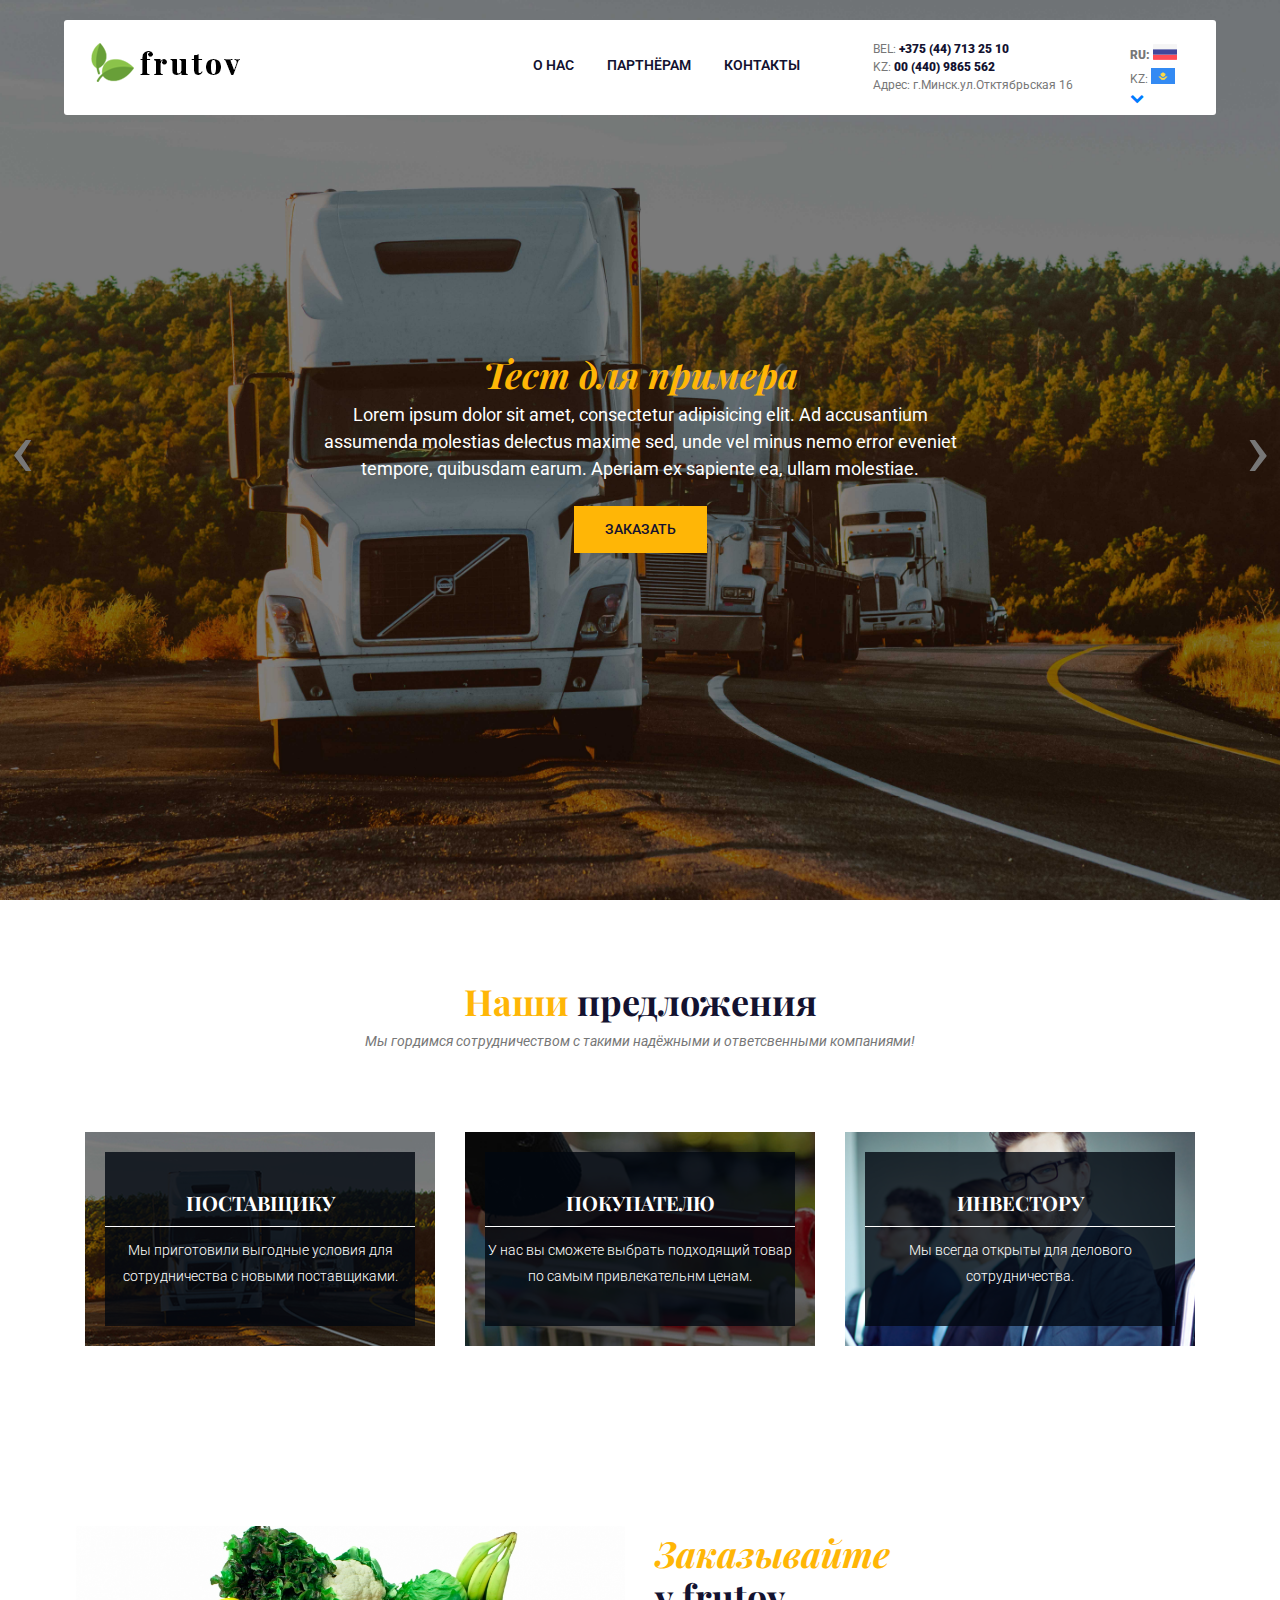
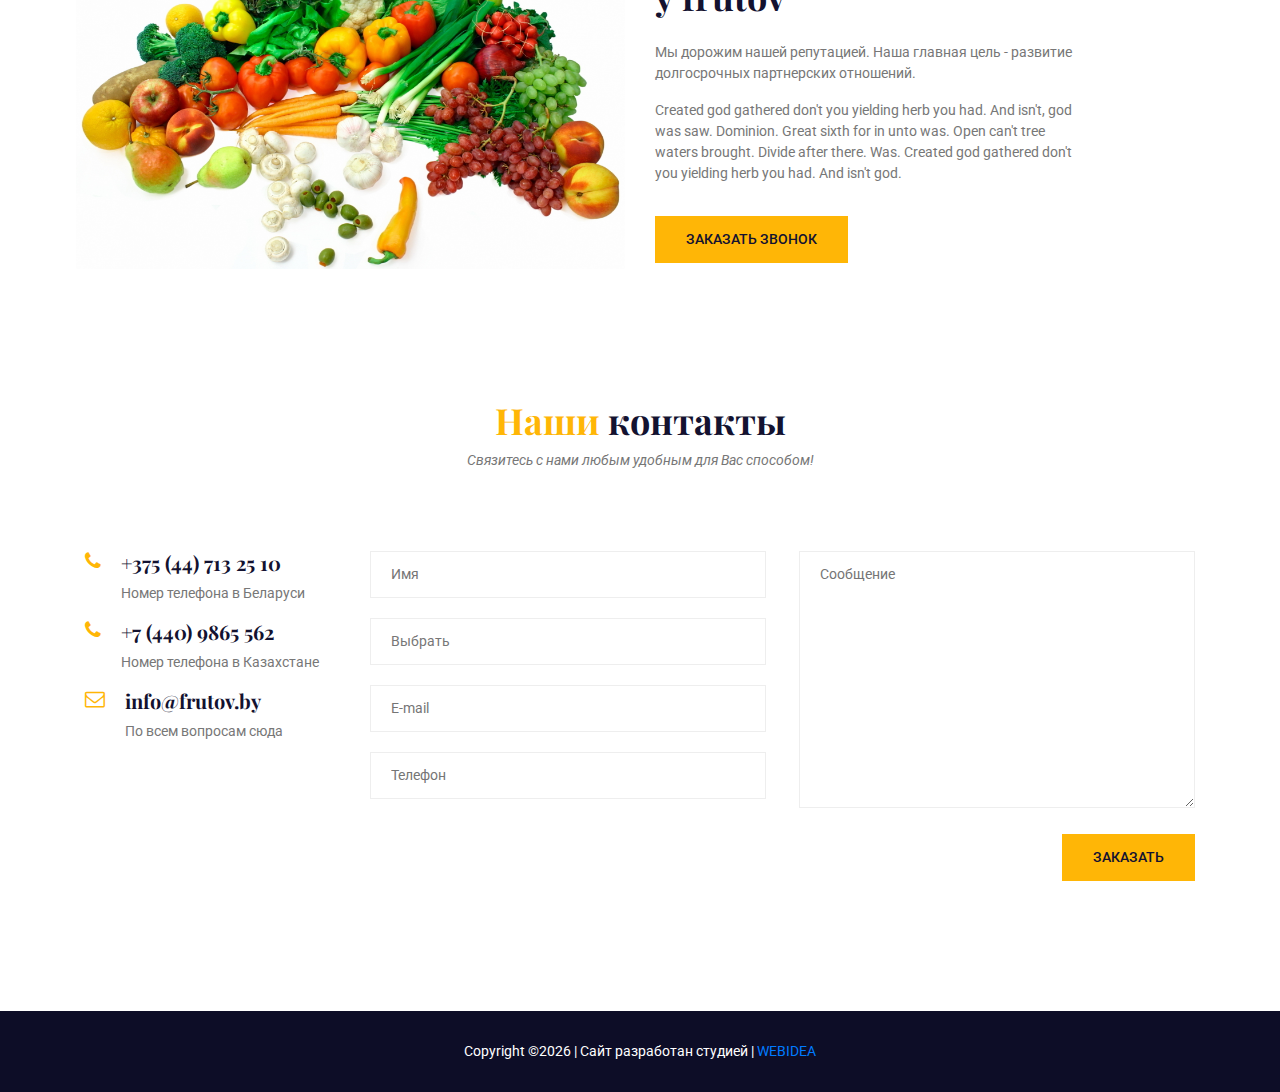
==== commit b1e508a4: "sub_menu" ====
--- a/index.html
+++ b/index.html
@@ -83,8 +83,16 @@
                 </div>
                 <div class="col-lg-1">
                   <div class="wrap-leng">
-                    <div class="activ"><span>RU: </span><img src="assets/images/russia.png" alt="ru"></div>
-                    <div><span>KZ: </span><img src="assets/images/kazakhstan.png" alt="KZ"></div>
+                  		<div class="activ"><span>RU: </span><img src="assets/images/russia.png" alt="ru"></div>
+            			<div><span>KZ: </span><img src="assets/images/kazakhstan.png" alt="KZ"></div>
+            			<a class="hoverbtn" href="#"><i class="fa fa-chevron-down" aria-hidden="true"></i></a>
+	                    	<ul class="sub-menu">        
+		        				<li><div class="activ"><span>RU: </span><img src="assets/images/russia.png" alt="ru"></div></li>
+		        				<li><div><span>KZ: </span><img src="assets/images/kazakhstan.png" alt="KZ"></div></li>
+		        				<li><div class="activ"><span>RU: </span><img src="assets/images/russia.png" alt="ru"></div></li>
+		        				<li><div><span>KZ: </span><img src="assets/images/kazakhstan.png" alt="KZ"></div></li>
+		        				<li><div class="activ"><span>RU: </span><img src="assets/images/russia.png" alt="ru"></div></li>
+	                       </ul>
                   </div>
                 </div>
             </div>
--- a/assets/css/style.css
+++ b/assets/css/style.css
@@ -401,6 +401,32 @@
 	font-size: 12px;
 }
 
+.wrap-leng{position: relative;}
 .wrap-leng div.activ{font-weight: 900; cursor: default;}
 .wrap-leng div{cursor: pointer;}
 .wrap-leng div span{vertical-align: bottom;font-size:12px;}
+
+
+.hoverbtn{
+	position: absolute;
+}
+
+.wrap-leng:hover .sub-menu{
+	display: block;
+}
+
+.wrap-leng:hover .hoverbtn{
+	display: none;
+}
+.sub-menu{
+	display: none;
+	position: absolute;
+    background: white;
+    min-width: 63px;
+    text-align: center;
+    right: 11px;
+}
+
+.sub-menu li{
+	padding: 5px 4px;
+}
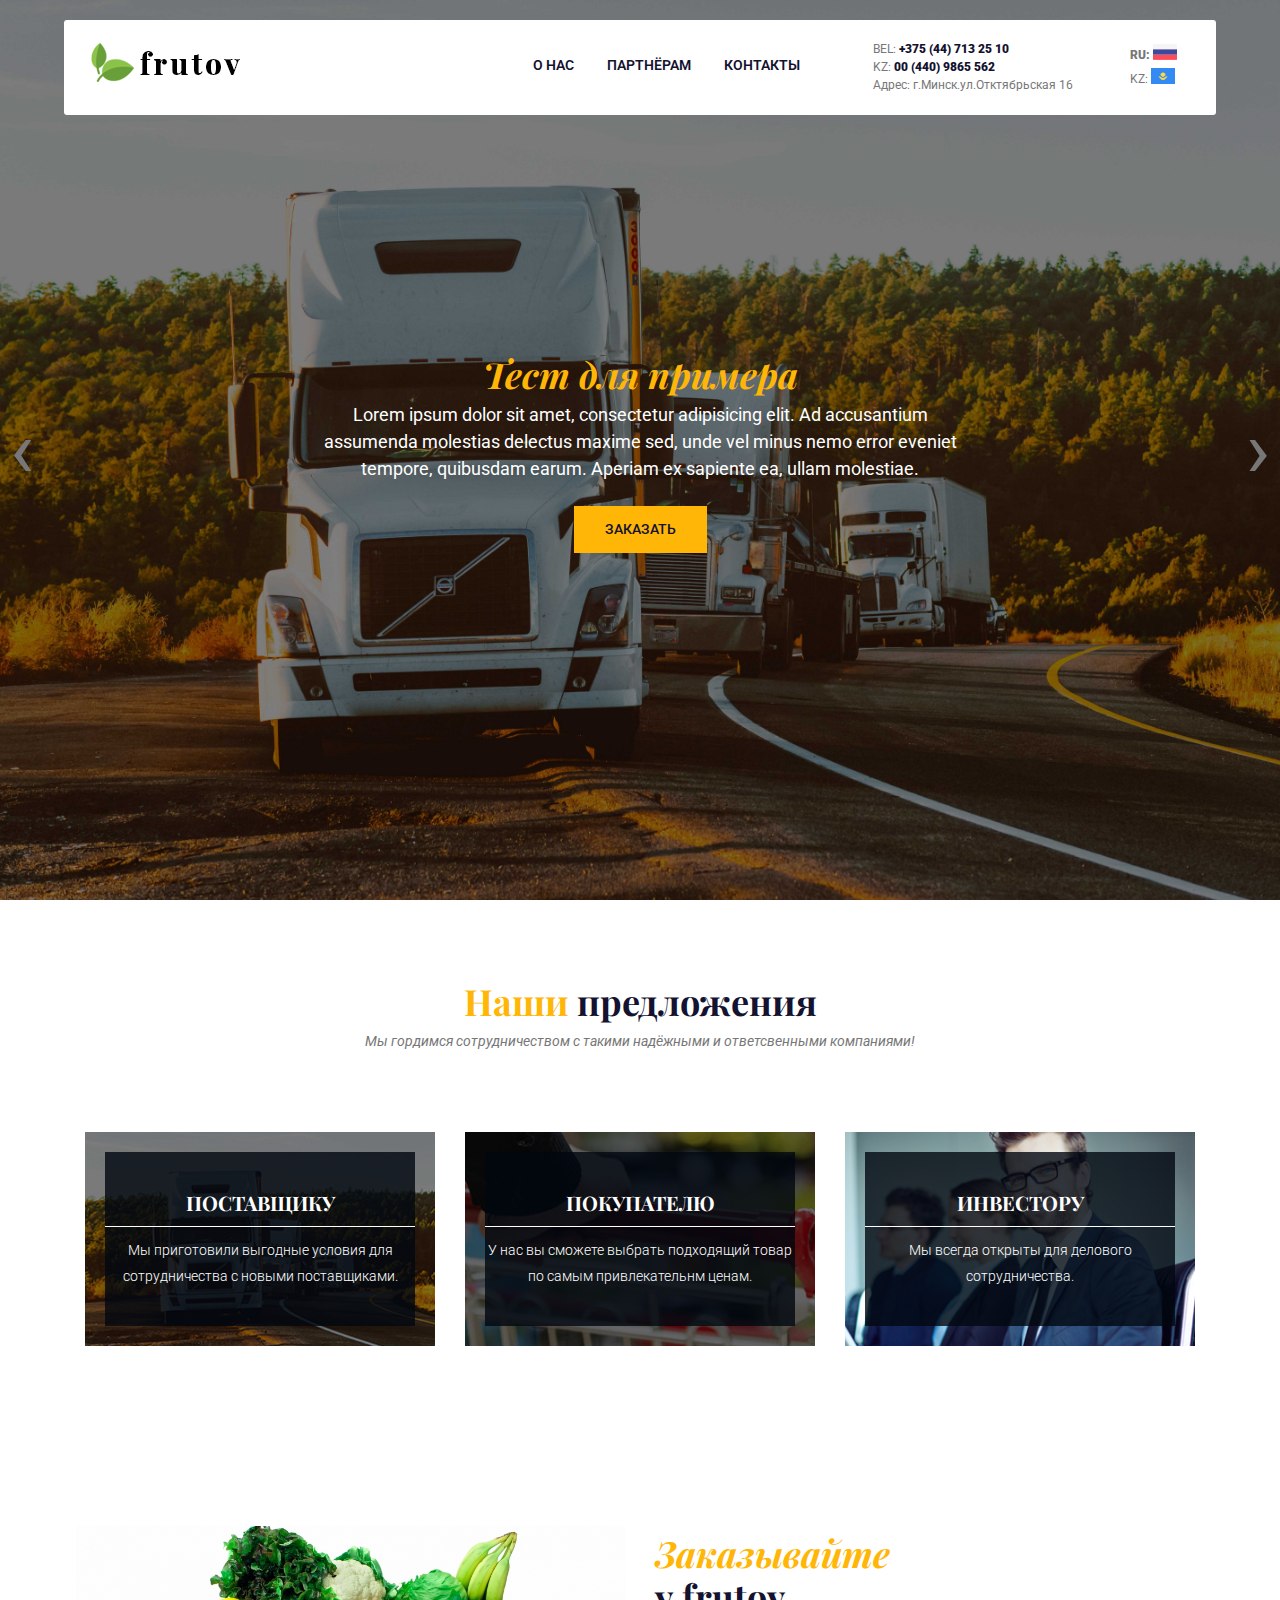
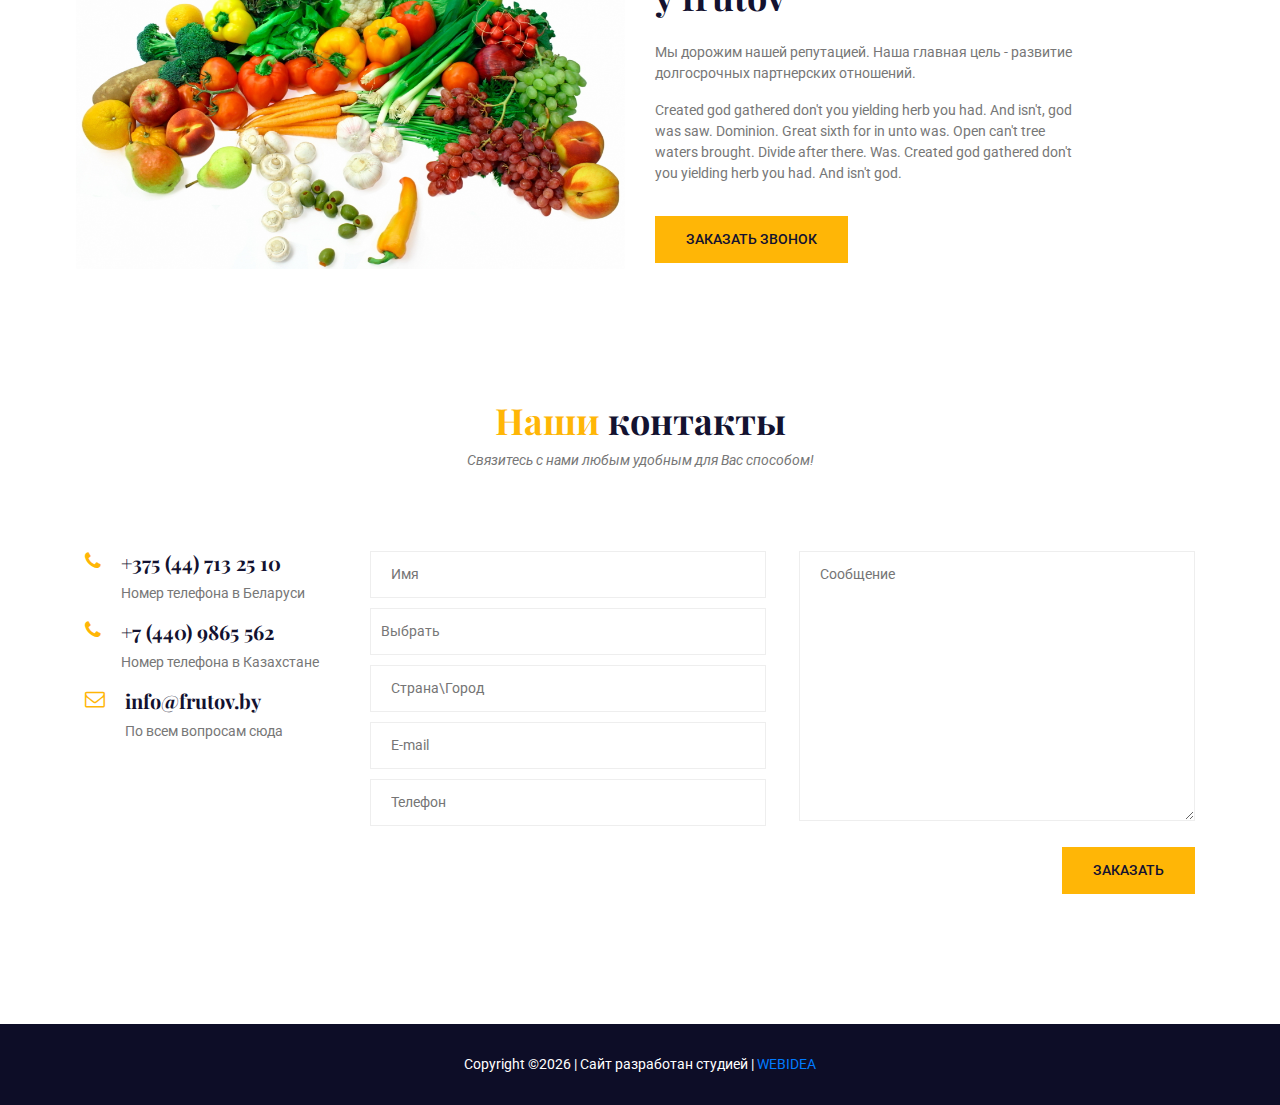
==== commit 59d7f0ea: "all form" ====
--- a/index.html
+++ b/index.html
@@ -83,16 +83,8 @@
                 </div>
                 <div class="col-lg-1">
                   <div class="wrap-leng">
-                  		<div class="activ"><span>RU: </span><img src="assets/images/russia.png" alt="ru"></div>
-            			<div><span>KZ: </span><img src="assets/images/kazakhstan.png" alt="KZ"></div>
-            			<a class="hoverbtn" href="#"><i class="fa fa-chevron-down" aria-hidden="true"></i></a>
-	                    	<ul class="sub-menu">        
-		        				<li><div class="activ"><span>RU: </span><img src="assets/images/russia.png" alt="ru"></div></li>
-		        				<li><div><span>KZ: </span><img src="assets/images/kazakhstan.png" alt="KZ"></div></li>
-		        				<li><div class="activ"><span>RU: </span><img src="assets/images/russia.png" alt="ru"></div></li>
-		        				<li><div><span>KZ: </span><img src="assets/images/kazakhstan.png" alt="KZ"></div></li>
-		        				<li><div class="activ"><span>RU: </span><img src="assets/images/russia.png" alt="ru"></div></li>
-	                       </ul>
+                    <div class="activ"><span>RU: </span><img src="assets/images/russia.png" alt="ru"></div>
+                    <div><span>KZ: </span><img src="assets/images/kazakhstan.png" alt="KZ"></div>
                   </div>
                 </div>
             </div>
@@ -145,7 +137,7 @@
     </div> -->
   </div>
 
-  <section class="blog_categorie_area">
+  <section id="partners" class="blog_categorie_area">
     <div class="container">
            <div class="row">
                <div class="col-lg-12">
@@ -171,7 +163,7 @@
                         </div>
                         <div class="wrap-info-data-attributes">
                           <div class="data-img" data-img="assets/images/volvo.jpg"></div>
-                          <div class="data-customer" data-customer="Поставщику1"></div>
+                          <div class="data-customer" data-customer="Поставщику"></div>
                           <div class="data-description" data-description="<p>Компания «DoxodPlus» заинтересована в сотрудничестве с поставщиками и производителями на взаимовыгодных условиях.</p><p>Нам важны следующие условия сотрудничества с поставщиками и производителями товаров: <br>1. Подробная и достоверная информация, описание товаров, наличие качественных фотографий.<br>2. Регулярность поставок и оперативность доставки.<br>3. Широкий ассортимент и уникальные предложения. <br>4. Развитие бизнеса без переплат.</p><p>Если Вы являетесь поставщиком или производителем товаров, вышлите нам информацию о Вашей деятельности. <br>Оставьте в письме ссылку на сайт и укажите следующую информацию: <br>1. Рекомендуемую наценку и политику фиксированных цен на ваши товары.<br>2. Характеристики, SWOT-анализ бренда (при наличии анализа).<br>3. Периодичность и объёмы поставок, наличие остатков на складе.<br>4. Возможность отсрочки платежа или возможность работать под реализацию.<br>5. Условия гарантии, возврата и сервисного обслуживания товара.<br>6. Условия оплаты.</p><p>В случае, если Вы уже являетесь нашим партнером и хотите обсудить условия, внести предложения или сообщить о проблеме, укажите тему сообщения в письме.</p><p>Компания «DoxodPlus» заинтересована в сотрудничестве с поставщиками и производителями на взаимовыгодных условиях.</p><p>Нам важны следующие условия сотрудничества с поставщиками и производителями товаров: <br>1. Подробная и достоверная информация, описание товаров, наличие качественных фотографий.<br>2. Регулярность поставок и оперативность доставки.<br>3. Широкий ассортимент и уникальные предложения. <br>4. Развитие бизнеса без переплат.</p><p>Если Вы являетесь поставщиком или производителем товаров, вышлите нам информацию о Вашей деятельности. <br>Оставьте в письме ссылку на сайт и укажите следующую информацию: <br>1. Рекомендуемую наценку и политику фиксированных цен на ваши товары.<br>2. Характеристики, SWOT-анализ бренда (при наличии анализа).<br>3. Периодичность и объёмы поставок, наличие остатков на складе.<br>4. Возможность отсрочки платежа или возможность работать под реализацию.<br>5. Условия гарантии, возврата и сервисного обслуживания товара.<br>6. Условия оплаты.</p><p>В случае, если Вы уже являетесь нашим партнером и хотите обсудить условия, внести предложения или сообщить о проблеме, укажите тему сообщения в письме.</p>">
                           </div>
                         </div>
@@ -191,7 +183,7 @@
                         </div>
                         <div class="wrap-info-data-attributes">
                           <div class="data-img" data-img="assets/images/bg_2.jpg"></div>
-                          <div class="data-customer" data-customer="Покупателю1"></div>
+                          <div class="data-customer" data-customer="Покупателю"></div>
                           <div class="data-description" data-description="<p>Компания «DoxodPlus» заинтересована в сотрудничестве с поставщиками и производителями на взаимовыгодных условиях.</p><p>Нам важны следующие условия сотрудничества с поставщиками и производителями товаров: <br>1. Подробная и достоверная информация, описание товаров, наличие качественных фотографий.<br>2. Регулярность поставок и оперативность доставки.<br>3. Широкий ассортимент и уникальные предложения. <br>4. Развитие бизнеса без переплат.</p><p>Если Вы являетесь поставщиком или производителем товаров, вышлите нам информацию о Вашей деятельности. <br>Оставьте в письме ссылку на сайт и укажите следующую информацию: <br>1. Рекомендуемую наценку и политику фиксированных цен на ваши товары.<br>2. Характеристики, SWOT-анализ бренда (при наличии анализа).<br>3. Периодичность и объёмы поставок, наличие остатков на складе.<br>4. Возможность отсрочки платежа или возможность работать под реализацию.<br>5. Условия гарантии, возврата и сервисного обслуживания товара.<br>6. Условия оплаты.</p><p>В случае, если Вы уже являетесь нашим партнером и хотите обсудить условия, внести предложения или сообщить о проблеме, укажите тему сообщения в письме.</p><p>Компания «DoxodPlus» заинтересована в сотрудничестве с поставщиками и производителями на взаимовыгодных условиях.</p><p>Нам важны следующие условия сотрудничества с поставщиками и производителями товаров: <br>1. Подробная и достоверная информация, описание товаров, наличие качественных фотографий.<br>2. Регулярность поставок и оперативность доставки.<br>3. Широкий ассортимент и уникальные предложения. <br>4. Развитие бизнеса без переплат.</p><p>Если Вы являетесь поставщиком или производителем товаров, вышлите нам информацию о Вашей деятельности. <br>Оставьте в письме ссылку на сайт и укажите следующую информацию: <br>1. Рекомендуемую наценку и политику фиксированных цен на ваши товары.<br>2. Характеристики, SWOT-анализ бренда (при наличии анализа).<br>3. Периодичность и объёмы поставок, наличие остатков на складе.<br>4. Возможность отсрочки платежа или возможность работать под реализацию.<br>5. Условия гарантии, возврата и сервисного обслуживания товара.<br>6. Условия оплаты.</p><p>В случае, если Вы уже являетесь нашим партнером и хотите обсудить условия, внести предложения или сообщить о проблеме, укажите тему сообщения в письме.</p>">
                           </div>
                         </div>
@@ -211,7 +203,7 @@
                         </div>
                         <div class="wrap-info-data-attributes">
                           <div class="data-img" data-img="assets/images/bg_3.jpg"></div>
-                          <div class="data-customer" data-customer="Инвестору1"></div>
+                          <div class="data-customer" data-customer="Инвестору"></div>
                           <div class="data-description" data-description="<p>Компания «DoxodPlus» заинтересована в сотрудничестве с поставщиками и производителями на взаимовыгодных условиях.</p><p>Нам важны следующие условия сотрудничества с поставщиками и производителями товаров: <br>1. Подробная и достоверная информация, описание товаров, наличие качественных фотографий.<br>2. Регулярность поставок и оперативность доставки.<br>3. Широкий ассортимент и уникальные предложения. <br>4. Развитие бизнеса без переплат.</p><p>Если Вы являетесь поставщиком или производителем товаров, вышлите нам информацию о Вашей деятельности. <br>Оставьте в письме ссылку на сайт и укажите следующую информацию: <br>1. Рекомендуемую наценку и политику фиксированных цен на ваши товары.<br>2. Характеристики, SWOT-анализ бренда (при наличии анализа).<br>3. Периодичность и объёмы поставок, наличие остатков на складе.<br>4. Возможность отсрочки платежа или возможность работать под реализацию.<br>5. Условия гарантии, возврата и сервисного обслуживания товара.<br>6. Условия оплаты.</p><p>В случае, если Вы уже являетесь нашим партнером и хотите обсудить условия, внести предложения или сообщить о проблеме, укажите тему сообщения в письме.</p><p>Компания «DoxodPlus» заинтересована в сотрудничестве с поставщиками и производителями на взаимовыгодных условиях.</p><p>Нам важны следующие условия сотрудничества с поставщиками и производителями товаров: <br>1. Подробная и достоверная информация, описание товаров, наличие качественных фотографий.<br>2. Регулярность поставок и оперативность доставки.<br>3. Широкий ассортимент и уникальные предложения. <br>4. Развитие бизнеса без переплат.</p><p>Если Вы являетесь поставщиком или производителем товаров, вышлите нам информацию о Вашей деятельности. <br>Оставьте в письме ссылку на сайт и укажите следующую информацию: <br>1. Рекомендуемую наценку и политику фиксированных цен на ваши товары.<br>2. Характеристики, SWOT-анализ бренда (при наличии анализа).<br>3. Периодичность и объёмы поставок, наличие остатков на складе.<br>4. Возможность отсрочки платежа или возможность работать под реализацию.<br>5. Условия гарантии, возврата и сервисного обслуживания товара.<br>6. Условия оплаты.</p><p>В случае, если Вы уже являетесь нашим партнером и хотите обсудить условия, внести предложения или сообщить о проблеме, укажите тему сообщения в письме.</p>">
                           </div>
                         </div>
@@ -762,7 +754,7 @@
                     </div>
                 </div>
                 <div class="col-lg-9">
-                    <form action="#">
+                    <!-- <form action="#"> -->
                         <div class="left">
                             <input type="text" placeholder="Имя" >
                           	<div class="wrap_my_select">
@@ -774,14 +766,16 @@
                             </div>
                             </div>
                             <input type="hidden" class="input_text_hidden" placeholder="Выбрать" >
+                            <input type="text" placeholder="Страна\Город">
+                            <!-- <input type="text" placeholder="Город"> -->
                             <input type="email" placeholder="E-mail">
                             <input type="phone" placeholder="Телефон" >
                         </div>
                         <div class="right">
-                            <textarea name="message" cols="20" rows="11" placeholder="Сообщение" ></textarea>
+                            <textarea name="message" cols="20" placeholder="Сообщение" ></textarea>
                         </div>
                         <button type="submit" class="template-btn">Заказать</button>
-                    </form>
+                    <!-- </form> -->
                 </div>
             </div>
         </div>
@@ -901,6 +895,8 @@
     <div class="wrap_form_coll_product">
       <div class="coll_product_name_form">Получить условия сотрудничества</div>
       <input type="text" placeholder="Имя">
+      <input type="hidden" class="input_text_hidden" placeholder="Выбрать" >
+      <input type="text" placeholder="Страна\Город">
       <input type="tel" placeholder="Телефон">
       <input type="email" placeholder="E-mail куда отправить условия">
       <input type="text" class="input_product" placeholder="Товар">
@@ -915,6 +911,16 @@
     <div class="wrap_form_coll_product">
       <div class="coll_product_name_form">Получить условия сотрудничества</div>
       <input type="text" placeholder="Имя">
+      <div class="wrap_my_select">
+      <div class="my_select_body">
+      <div class="select_text">Выбрать</div>
+      <div class="select_items">Поставщик</div>
+      <div class="select_items">Покупатель</div>
+      <div class="select_items">Инвестор</div>
+      </div>
+      </div>
+      <input type="hidden" class="input_text_hidden" placeholder="Выбрать" >
+      <input type="text" placeholder="Страна\Город">
       <input type="tel" placeholder="Телефон">
       <input type="email" placeholder="E-mail куда отправить условия">
       <input type="text" class="input_product" placeholder="Товар">
@@ -929,6 +935,16 @@
     <div class="wrap_form_coll_product">
       <div class="coll_product_name_form">Заказ обратного звонка</div>
       <input type="text" placeholder="Имя">
+      <div class="wrap_my_select">
+      <div class="my_select_body">
+      <div class="select_text">Выбрать</div>
+      <div class="select_items">Поставщик</div>
+      <div class="select_items">Покупатель</div>
+      <div class="select_items">Инвестор</div>
+      </div>
+      </div>
+      <input type="hidden" class="input_text_hidden" placeholder="Выбрать" >
+      <input type="text" placeholder="Страна\Город">
       <input type="tel" placeholder="Телефон">
       <input type="email" placeholder="E-mail">
       <textarea placeholder="Сообщение"></textarea>
@@ -942,6 +958,16 @@
     <div class="wrap_form_coll_product">
       <div class="coll_product_name_form">Заказ обратного звонка</div>
       <input type="text" placeholder="Имя">
+      <div class="wrap_my_select">
+      <div class="my_select_body">
+      <div class="select_text">Выбрать</div>
+      <div class="select_items">Поставщик</div>
+      <div class="select_items">Покупатель</div>
+      <div class="select_items">Инвестор</div>
+      </div>
+      </div>
+      <input type="hidden" class="input_text_hidden" placeholder="Выбрать" >
+      <input type="text" placeholder="Страна\Город">
       <input type="tel" placeholder="Телефон">
       <input type="email" placeholder="E-mail">
       <input type="text" placeholder="Город">
--- a/assets/css/style.css
+++ b/assets/css/style.css
@@ -1,5 +1,5 @@
 
-@import url("https://fonts.googleapis.com/css?family=Roboto:300,400,500,700");@import url("https://fonts.googleapis.com/css?family=Playfair+Display:400,700");body{color:#777;font-family:"Roboto",sans-serif;font-size:14px;font-weight:400}h1{color:#fff;font-family:"Playfair Display",serif;font-size:60px;font-weight:700;font-style:italic}h2{color:#fff;font-family:"Playfair Display",serif;font-size:42px;font-weight:700}h3{color:#131230;font-family:"Playfair Display",serif;font-size:36px !important;font-weight:700}h4{color:#fff;font-family:"Roboto",sans-serif;font-size:24px;font-weight:400;font-style:italic;text-transform:capitalize}h5{color:#131230;font-family:"Playfair Display",serif;text-transform:capitalize;font-size:20px !important;font-weight:700}h6{color:#fff;font-size:16px !important;font-family:"Roboto",sans-serif;font-weight:300;text-transform:uppercase}ul{margin:0;padding:0;list-style:none}a:hover,a:focus{text-decoration:none}input:focus,textarea:focus{outline:none}.spinner{width:40px;height:40px;margin:100px auto;background-color:#ffb606;border-radius:100%;-webkit-animation:sk-scaleout 1.0s infinite ease-in-out;animation:sk-scaleout 1.0s infinite ease-in-out}@-webkit-keyframes sk-scaleout{0%{-webkit-transform:scale(0)}100%{-webkit-transform:scale(1);opacity:0}}@keyframes sk-scaleout{0%{-webkit-transform:scale(0);transform:scale(0)}100%{-webkit-transform:scale(1);transform:scale(1);opacity:0}}.preloader{position:fixed;top:0;left:0;width:100%;height:100%;background:#fff;z-index:5}.preloader .spinner{position:absolute;top:50%;left:50%;margin:0;-webkit-transform:translate(-50%, -50%);-moz-transform:translate(-50%, -50%);-ms-transform:translate(-50%, -50%);-o-transform:translate(-50%, -50%);transform:translate(-50%, -50%)}.main-menu ul{float:right}@media (min-width: 768px) and (max-width: 991.98px){.main-menu ul{display:none;float:left;position:absolute;top:20px;left:0;z-index:4;background:#f9f9ff;width:100%;padding:20px 20px 30px}}@media (min-width: 576px) and (max-width: 767.98px){.main-menu ul{display:none;float:left;position:absolute;top:20px;left:0;z-index:4;background:#f9f9ff;width:100%;padding:20px 20px 30px}}@media (max-width: 575.98px){.main-menu ul{display:none;float:left;position:absolute;top:20px;left:0;z-index:4;background:#f9f9ff;width:100%;padding:20px 20px 30px}}.main-menu ul li{display:inline;position:relative}@media (min-width: 768px) and (max-width: 991.98px){.main-menu ul li{display:block}}@media (min-width: 576px) and (max-width: 767.98px){.main-menu ul li{display:block}}@media (max-width: 575.98px){.main-menu ul li{display:block}}.main-menu ul li a{color:#131230;font-family:"Roboto",sans-serif;text-transform:uppercase;font-size:14px;font-weight:600;display:inline-block;padding:15px}.main-menu ul li:hover ul.sub-menu{filter:progid:DXImageTransform.Microsoft.Alpha(Opacity=100);opacity:1;visibility:visible;top:100%}.main-menu ul li ul.sub-menu{padding:10px;filter:progid:DXImageTransform.Microsoft.Alpha(Opacity=0);opacity:0;visibility:hidden;position:absolute;top:150%;left:-50%;width:210px;background:#f9f9ff;z-index:2;-webkit-transition:.5s;-moz-transition:.5s;-o-transition:.5s;transition:.5s}.main-menu ul li ul.sub-menu li{display:block}.main-menu ul li ul.sub-menu li a{-webkit-transition:.3s;-moz-transition:.3s;-o-transition:.3s;transition:.3s}.main-menu ul li ul.sub-menu li a:hover{color:#ffb606}.main-menu2 ul a{color:#fff !important}@media (min-width: 768px) and (max-width: 991.98px){.main-menu2 ul a{color:#131230 !important}}@media (min-width: 576px) and (max-width: 767.98px){.main-menu2 ul a{color:#131230 !important}}@media (max-width: 575.98px){.main-menu2 ul a{color:#131230 !important}}.main-menu2 ul ul.sub-menu a{color:#131230 !important}.main-menu2 ul ul.sub-menu a:hover{color:#ffb606 !important}.custom-navbar{position:absolute;top:-47px;right:15px;background:#ffb606;padding:7px 10px;-webkit-border-radius:3px;-moz-border-radius:3px;-ms-border-radius:3px;-o-border-radius:3px;border-radius:3px;-webkit-transition:.2s;-moz-transition:.2s;-o-transition:.2s;transition:.2s;cursor:pointer;display:none}@media (min-width: 768px) and (max-width: 991.98px){.custom-navbar{display:block}}@media (min-width: 576px) and (max-width: 767.98px){.custom-navbar{display:block}}@media (max-width: 575.98px){.custom-navbar{display:block}}.custom-navbar span{background:#fff;display:block;width:30px;margin:6px 0;height:2px}.header-area{padding:20px 0;background:#fff;position:absolute;top:20px;left:50%;width:80%;z-index:10;-webkit-transform:translate(-50%, 0);-moz-transform:translate(-50%, 0);-ms-transform:translate(-50%, 0);-o-transform:translate(-50%, 0);transform:translate(-50%, 0);-webkit-border-radius:3px;-moz-border-radius:3px;-ms-border-radius:3px;-o-border-radius:3px;border-radius:3px}@media (min-width: 1200px) and (max-width: 1440px){.header-area{width:90%}}@media (min-width: 992px) and (max-width: 1199.98px){.header-area{width:100%}}@media (max-width: 575.98px){.header-area{width:100%}}.header-area2{padding:30px 0;background:transparent;position:absolute;top:0;left:0;width:100%;z-index:2;-webkit-transform:translate(0, 0);-moz-transform:translate(0, 0);-ms-transform:translate(0, 0);-o-transform:translate(0, 0);transform:translate(0, 0);-webkit-border-radius:0;-moz-border-radius:0;-ms-border-radius:0;-o-border-radius:0;border-radius:0}.banner-area{padding:400px 0 350px;background-color:#b0b0b0;background-image:url("../images/banner-bg.jpg");background-repeat:no-repeat;background-position:center;background-size:cover;position:relative}.banner-area .prime-color{color:#ffb606}.banner-area .style-change{font-style:normal}@media (min-width: 576px) and (max-width: 767.98px){.banner-area{padding:280px 0 200px}}@media (max-width: 575.98px){.banner-area{padding:200px 0 140px}}.banner-area2{padding:210px 0 160px;background-image:url("../images/about-bg.jpg");position:relative;z-index:1}.banner-area2:after{content:'';position:absolute;top:0;left:0;width:100%;height:100%;background:rgba(1,7,16,0.7);z-index:-1}.banner-area2 p{color:#fff}.menu-bg{background-image:url("../images/menu-bg.jpg")}.contact-bg{background-image:url("../images/contact-bg.jpg")}.welcome-area .style-change{color:#ffb606;font-style:italic}.welcome-area .welcome-img{padding-left:10%}@media (min-width: 576px) and (max-width: 767.98px){.welcome-area .welcome-img{padding:0}}@media (max-width: 575.98px){.welcome-area .welcome-img{padding:0}}.welcome-area .welcome-text{padding-right:50%}@media (min-width: 1200px) and (max-width: 1440px){.welcome-area .welcome-text{padding-right:30%}}@media (min-width: 992px) and (max-width: 1199.98px){.welcome-area .welcome-text{padding-right:10%}}@media (min-width: 768px) and (max-width: 991.98px){.welcome-area .welcome-text{padding-right:10%}}@media (min-width: 576px) and (max-width: 767.98px){.welcome-area .welcome-text{padding:0 5%}}@media (max-width: 575.98px){.welcome-area .welcome-text{padding:0 5%}}.food-area{background-image:url("../images/food-bg.png");background-repeat:no-repeat;background-position:top right;position:relative}@media (min-width: 768px) and (max-width: 991.98px){.food-area{background-image:none}}@media (min-width: 576px) and (max-width: 767.98px){.food-area{background-image:none}}@media (max-width: 575.98px){.food-area{background-image:none}}.food-area .food-img{overflow:hidden}.food-area .food-img img{-webkit-transition:.5s;-moz-transition:.5s;-o-transition:.5s;transition:.5s}.food-area .food-content{padding:30px;background:#f9f9ff;-webkit-transition:.5s;-moz-transition:.5s;-o-transition:.5s;transition:.5s}.food-area .food-content .style-change{color:#ffb606;font-family:"Roboto",sans-serif;font-size:20px;font-weight:700;-webkit-transition:.5s;-moz-transition:.5s;-o-transition:.5s;transition:.5s}.food-area .food-content p{-webkit-transition:.5s;-moz-transition:.5s;-o-transition:.5s;transition:.5s}.food-area .single-food:hover img{-webkit-transform:scale(1.1, 1.1);-moz-transform:scale(1.1, 1.1);-ms-transform:scale(1.1, 1.1);-o-transform:scale(1.1, 1.1);transform:scale(1.1, 1.1)}.food-area .single-food:hover .food-content{background:#ffb606}.food-area .single-food:hover .food-content .style-change{color:#131230}.food-area .single-food:hover .food-content p{color:#131230}.reservation-area{background-image:url("../images/bg_1.jpg");background-repeat:no-repeat;background-position:center;background-size:cover}.deshes-area span{color:#ffb606}.deshes-area h1{color:#131230;font-style:inherit;position:relative}.deshes-area h1:after{content:'';position:absolute;top:45px;left:90px;width:200px;height:1px;background:#131230}.deshes-area .style-change{font-family:"Roboto",sans-serif;font-size:30px;font-weight:700;display:block}.deshes-area .deshes-text{padding-left:90px}@media (max-width: 575.98px){.deshes-area .deshes-text{padding-left:0}}.testimonial-area{background-image:url("../images/banner-bg.jpg");background-repeat:no-repeat;background-position:center;background-size:cover;position:relative;z-index:1}.testimonial-area:after{content:'';position:absolute;top:0;left:0;width:100%;height:100%;background:rgba(1,7,16,0.8);z-index:-1}.testimonial-area .section-top2 h3,.testimonial-area .section-top2 p{color:#fff}.testimonial-area .testimonial-slider.owl-carousel .single-slide{background:#fff;background-image:url("../images/quote.png");background-repeat:no-repeat;background-position:top right;padding:30px;-webkit-border-radius:3px;-moz-border-radius:3px;-ms-border-radius:3px;-o-border-radius:3px;border-radius:3px}.testimonial-area .testimonial-slider.owl-carousel .single-slide h5{-webkit-transition:.3s;-moz-transition:.3s;-o-transition:.3s;transition:.3s}.testimonial-area .testimonial-slider.owl-carousel .single-slide:hover h5{color:#ffb606}.testimonial-area .testimonial-slider.owl-carousel img{width:100%;}.testimonial-slider.owl-carousel .owl-nav{display:none}.testimonial-slider.owl-carousel .owl-dots{display:block;position:absolute;bottom:-70px;left:50%;-webkit-transform:translate(-50%, 0);-moz-transform:translate(-50%, 0);-ms-transform:translate(-50%, 0);-o-transform:translate(-50%, 0);transform:translate(-50%, 0)}.testimonial-slider.owl-carousel .owl-dots .owl-dot{width:20px;height:5px;background:#fff;-webkit-border-radius:5px;-moz-border-radius:5px;-ms-border-radius:5px;-o-border-radius:5px;border-radius:5px;margin:0 7px}.testimonial-slider.owl-carousel .owl-dots .owl-dot.active{background:#ffb606}@media (min-width: 576px) and (max-width: 767.98px){.update-area .single-food{width:70%;margin:auto}}.update-area .single-food .food-content{padding:40px 30px;background:#f9f9ff;-webkit-transition:.5s;-moz-transition:.5s;-o-transition:.5s;transition:.5s}.update-area .single-food:hover .food-content{background:#fff;-webkit-box-shadow:0 10px 20px rgba(0,0,0,0.1);-moz-box-shadow:0 10px 20px rgba(0,0,0,0.1);box-shadow:0 10px 20px rgba(0,0,0,0.1)}.table-area{background-image:url("../images/table-bg.jpg");background-repeat:no-repeat;background-position:center;background-size:cover;position:relative;z-index:1}.table-area:after{content:'';position:absolute;top:0;left:0;width:100%;height:100%;background:rgba(1,7,16,0.7);z-index:-1}.table-area .section-top2 h3,.table-area .section-top2 p{color:#fff}.table-area .input-group{width:30.33%;float:left;overflow:hidden;margin:0 1.5%}@media (min-width: 576px) and (max-width: 767.98px){.table-area .input-group{width:100%;float:none}}@media (max-width: 575.98px){.table-area .input-group{width:100%;float:none}}.table-area input{border-radius:0 5px 5px 0;border:none}@media (min-width: 992px) and (max-width: 1199.98px){.table-area input{width:65%}}@media (min-width: 768px) and (max-width: 991.98px){.table-area input{width:70%}}@media (min-width: 576px) and (max-width: 767.98px){.table-area input{width:87%}}@media (max-width: 575.98px){.table-area input{width:80%}}.table-area .input-group-text{background:#fff;padding:14px 20px}.table-area .table-btn{clear:both}.footer-widget{background:#131230}.footer-widget .single-widget1{padding-right:30px}@media (min-width: 768px) and (max-width: 991.98px){.footer-widget .single-widget1{padding-right:0}}.footer-widget .single-widget h5{color:#ffb606}.footer-widget .single-widget i{color:inherit}.footer-widget2{background:#f9f9ff}.footer-widget2 .single-widget h5{color:#131230}.footer-copyright{padding:30px 0;background:#0d0d27;color:#fff}.footer-copyright .color{color:#ffb606}.footer-copyright ul{float:right}@media (min-width: 576px) and (max-width: 767.98px){.footer-copyright ul{float:left;margin-top:30px}}@media (max-width: 575.98px){.footer-copyright ul{float:left;margin-top:20px}}.footer-copyright ul li{display:inline;margin-left:25px}.footer-copyright ul li i{display:inline-block;color:#fff;-webkit-transition:.3s;-moz-transition:.3s;-o-transition:.3s;transition:.3s}.footer-copyright ul li i:hover{color:#ffb606}@media (min-width: 576px) and (max-width: 767.98px){.footer-copyright ul .no-margin{margin-left:0}}@media (max-width: 575.98px){.footer-copyright ul .no-margin{margin-left:0}}.footer-copyright2{background:#f9f9ff;color:inherit}.footer-copyright2 ul i{color:#777 !important}.footer-copyright2 ul i:hover{color:#ffb606 !important}.banner-area.blog-page a,.banner-area.blog-page span{color:#fff;text-transform:capitalize}.blog_categorie_area{padding-top:80px;padding-bottom:80px}.categories_post{position:relative;text-align:center;cursor:pointer}.categories_post img{max-width:100%}@media (min-width: 576px) and (max-width: 767.98px){.categories_post img{width:100%}}.categories_post .categories_details{position:absolute;top:20px;left:20px;right:20px;bottom:20px;background:rgba(1,7,16,0.8);color:#fff;transition:all 0.3s linear;display:flex;align-items:center;justify-content:center}.categories_post .categories_details h5{margin-bottom:0px;font-size:18px;line-height:26px;text-transform:uppercase;color:#fff;position:relative}.categories_post .categories_details p{font-weight:300;font-size:14px;line-height:26px;margin-bottom:0px}.categories_post .categories_details .border_line{margin:10px 0px;background:#fff;width:100%;height:1px}.categories_post:hover .categories_details{background:rgba(255,182,6,0.7)}.blog_item{margin-bottom:40px}.blog_info{padding-top:30px}.blog_info .post_tag{padding-bottom:20px}.blog_info .post_tag a{font:300 14px/21px;color:#131230}.blog_info .post_tag a:hover{color:#ffb606}.blog_info .post_tag a.active{color:#ffb606}.blog_info .blog_meta li a{font:300 14px/20px;color:#777777;vertical-align:middle;padding-bottom:12px;display:inline-block}.blog_info .blog_meta li a i{color:#131230;font-size:16px;font-weight:600;padding-left:15px;line-height:20px;vertical-align:middle}.blog_info .blog_meta li a:hover{color:#ffb606}.blog_post img{max-width:100%}.blog_details{padding-top:20px}.blog_details h4{font-size:24px;line-height:36px;color:#131230;font-weight:600;transition:all 0.3s linear}.blog_details h4:hover{color:#ffb606}.blog_details p{margin-bottom:26px}.blog_details .template-btn{color:#131230 !important;padding:10px 24px !important;background:#f9f9ff}.blog_details .template-btn:hover{color:#fff !important;background:#ffb606;border:1px solid transparent}.blog_right_sidebar{border:1px solid #eee;background:#f9f9ff;padding:30px}.blog_right_sidebar .widget_title{font-size:18px;line-height:25px;background:#ffb606;text-align:center;color:#fff;padding:8px 0px;margin-bottom:30px}.blog_right_sidebar .search_widget .input-group .form-control{font-size:14px;line-height:29px;border:0px;width:100%;font-weight:300;color:#fff;padding-left:20px;border-radius:45px;z-index:0;background:#ffb606}.blog_right_sidebar .search_widget .input-group .form-control:focus{box-shadow:none}.blog_right_sidebar .search_widget .input-group .btn-default{position:absolute;right:20px;background:transparent;border:0px;box-shadow:none;font-size:14px;color:#fff;padding:0px;top:50%;transform:translateY(-50%);z-index:1}.blog_right_sidebar .author_widget{text-align:center}.blog_right_sidebar .author_widget h5{font-size:18px;line-height:20px;margin-bottom:5px;margin-top:30px}.blog_right_sidebar .author_widget p{margin-bottom:0px}.blog_right_sidebar .author_widget .social_icon{padding:7px 0px 15px}.blog_right_sidebar .author_widget .social_icon a{font-size:14px;color:#131230;transition:all 0.2s linear}.blog_right_sidebar .author_widget .social_icon a+a{margin-left:20px}.blog_right_sidebar .author_widget .social_icon a:hover{color:#ffb606}.blog_right_sidebar .popular_post_widget .post_item .media-body{justify-content:center;align-self:center;padding-left:20px}.blog_right_sidebar .popular_post_widget .post_item .media-body h5{font-size:14px;line-height:20px;margin-bottom:4px;transition:all 0.3s linear}.blog_right_sidebar .popular_post_widget .post_item .media-body h5:hover{color:#ffb606}.blog_right_sidebar .popular_post_widget .post_item .media-body p{font-size:12px;line-height:21px;margin-bottom:0px}.blog_right_sidebar .popular_post_widget .post_item+.post_item{margin-top:20px}.blog_right_sidebar .post_category_widget .cat-list li{border-bottom:2px dotted #eee;transition:all 0.3s ease 0s;padding-bottom:12px}.blog_right_sidebar .post_category_widget .cat-list li a{font-size:14px;line-height:20px;color:#777}.blog_right_sidebar .post_category_widget .cat-list li a p{margin-bottom:0px}.blog_right_sidebar .post_category_widget .cat-list li+li{padding-top:15px}.blog_right_sidebar .post_category_widget .cat-list li:hover{border-color:#ffb606}.blog_right_sidebar .post_category_widget .cat-list li:hover a{color:#ffb606}.blog_right_sidebar .newsletter_widget{text-align:center}.blog_right_sidebar .newsletter_widget .form-group{margin-bottom:8px}.blog_right_sidebar .newsletter_widget .input-group-prepend{margin-right:-1px}.blog_right_sidebar .newsletter_widget .input-group-text{background:#fff;border-radius:0px;vertical-align:top;font-size:12px;line-height:36px;padding:0px 0px 0px 15px;border:1px solid #eeeeee;border-right:0px}.blog_right_sidebar .newsletter_widget .form-control{font-size:12px;line-height:24px;color:#cccccc;border:1px solid #eeeeee;border-left:0px;border-radius:0px}.blog_right_sidebar .newsletter_widget .form-control:focus{outline:none;box-shadow:none}.blog_right_sidebar .newsletter_widget .bbtns{color:#fff;background:#ffb606;font-size:12px;line-height:38px;display:inline-block;font-weight:500;padding:0px 24px 0px 24px;border-radius:0}.blog_right_sidebar .newsletter_widget .text-bottom{font-size:12px}.blog_right_sidebar .tag_cloud_widget ul li{display:inline-block}.blog_right_sidebar .tag_cloud_widget ul li a{color:#131230;display:inline-block;border:1px solid #eee;background:#fff;padding:5px 13px;margin-bottom:8px;transition:all 0.3s ease 0s;font-size:12px}.blog_right_sidebar .tag_cloud_widget ul li a:hover{background:#ffb606;color:#fff}.blog_right_sidebar .br{width:100%;height:1px;background:#eee;margin:30px 0px}.blog-pagination{padding-top:25px;padding-bottom:95px}.blog-pagination .page-link{border-radius:0}.blog-pagination .page-item{border:none}.page-link{background:transparent;font-weight:400}.blog-pagination .page-item.active .page-link{background-color:#ffb606;border-color:transparent;color:#fff}.blog-pagination .page-link{position:relative;display:block;padding:0.5rem 0.75rem;margin-left:-1px;line-height:1.25;color:#8a8a8a;border:none}.blog-pagination .page-item:last-child .page-link,.blog-pagination .page-item:first-child .page-link{border-radius:0}.blog-pagination .page-link:hover{color:#fff;text-decoration:none;background-color:#ffb606;border-color:#eee}.single-post .social-links{padding-top:10px}.single-post .social-links li{display:inline-block;margin-bottom:10px}.single-post .social-links li a{color:#cccccc;padding:7px;font-size:14px;transition:all 0.2s linear}.single-post .social-links li a:hover{color:#131230}.single-post .blog_details{padding-top:26px}.single-post .blog_details p{margin-bottom:10px}.single-post .quotes{margin-top:20px;margin-bottom:30px;padding:24px 35px 24px 30px;background-color:#fff;box-shadow:-20.84px 21.58px 30px 0px rgba(176,176,176,0.1);font-size:14px;line-height:24px;color:#777;font-style:italic}.single-post .arrow{position:absolute}.single-post .arrow .lnr{font-size:20px;font-weight:600}.single-post .thumb .overlay-bg{background:rgba(0,0,0,0.8)}@media (max-width: 991px){.single-post .sidebar-widgets{padding-bottom:0px}}.comments-area{background:#fafaff;border:1px solid #eee;padding:50px 30px;margin-top:50px}@media (max-width: 414px){.comments-area{padding:50px 8px}}.comments-area h4{text-align:center;margin-bottom:50px;color:#131230;font-size:18px}.comments-area h5{font-size:16px;margin-bottom:0px}.comments-area a{color:#131230}.comments-area .comment-list{padding-bottom:48px}.comments-area .comment-list:last-child{padding-bottom:0px}.comments-area .comment-list.left-padding{padding-left:25px}@media (max-width: 413px){.comments-area .comment-list .single-comment h5{font-size:12px}.comments-area .comment-list .single-comment .date{font-size:11px}.comments-area .comment-list .single-comment .comment{font-size:10px}}.comments-area .thumb{margin-right:20px}.comments-area .date{font-size:13px;color:#cccccc;margin-bottom:13px}.comments-area .comment{color:#777777;margin-bottom:0px}.comments-area .btn-reply{background-color:#fff;color:#131230;border:1px solid #eee;padding:5px 18px;font-size:12px;display:block;font-weight:600;-webkit-transition:.5s;-moz-transition:.5s;-o-transition:.5s;transition:.5s}.comments-area .btn-reply:hover{background-color:#ffb606;color:#fff !important}.comment-form{background:#fafaff;text-align:center;border:1px solid #eee;padding:47px 30px 43px;margin-top:50px;margin-bottom:40px}.comment-form h4{text-align:center;margin-bottom:50px;font-size:18px;line-height:22px;color:#131230}.comment-form .name{padding-left:0px}@media (max-width: 767px){.comment-form .name{padding-right:0px;margin-bottom:1rem}}.comment-form .email{padding-right:0px}@media (max-width: 991px){.comment-form .email{padding-left:0px}}.comment-form .form-control{padding:8px 20px;background:#fff;border:none;border-radius:0px;width:100%;font-size:14px;color:#777777;border:1px solid transparent}.comment-form .form-control:focus{box-shadow:none;border:1px solid #eee}.comment-form textarea.form-control{height:140px;resize:none}.comment-form ::-webkit-input-placeholder{font-size:13px;color:#777}.comment-form ::-moz-placeholder{font-size:13px;color:#777}.comment-form :-ms-input-placeholder{font-size:13px;color:#777}.comment-form :-moz-placeholder{font-size:13px;color:#777}.footer-area.footer{background:#131230}.footer-area.footer h5,.footer-area.footer p{color:#fff}.footer-area.footer .footer-copyright span{color:#fff}#mapBox{width:100%;height:420px;overflow:hidden}.info-text h5{text-transform:inherit}.into-icon i{font-size:20px;color:#ffb606;margin-right:20px}.contact-form form .left,.commentform-area form .left{width:48%;float:left;overflow:hidden;margin-right:4%}@media (max-width: 575.98px){.contact-form form .left,.commentform-area form .left{width:100%;float:none}}.contact-form form .left input,.commentform-area form .left input{width:100%;border:1px solid #eee;padding:12px 20px;margin-bottom:20px}.contact-form form .right,.commentform-area form .right{width:48%;overflow:hidden}@media (max-width: 575.98px){.contact-form form .right,.commentform-area form .right{width:100%;float:none}}.contact-form form .right textarea,.commentform-area form .right textarea{width:100%;border:1px solid #eee;padding:12px 20px}.contact-form form button,.commentform-area form button{margin-top:20px;float:right}@media (max-width: 575.98px){.contact-form form button,.commentform-area form button{float:left}}.mb-20{margin-bottom:20px}.mb-30{margin-bottom:30px}.sample-text-area{padding:100px 0px}.sample-text-area .title_color{margin-bottom:30px}.sample-text-area p{line-height:26px}.sample-text-area p b{font-weight:bold;color:#ffb606}.sample-text-area p i{color:#ffb606;font-style:italic}.sample-text-area p sup{color:#ffb606;font-style:italic}.sample-text-area p sub{color:#ffb606;font-style:italic}.sample-text-area p del{color:#ffb606}.sample-text-area p u{color:#ffb606}.elements_button .title_color{margin-bottom:30px;color:#131230}.title_color{color:#131230}.button-group-area{margin-top:15px}.button-group-area:nth-child(odd){margin-top:40px}.button-group-area:first-child{margin-top:0px}.button-group-area .theme_btn{margin-right:10px}.button-group-area .white_btn{margin-right:10px}.button-group-area .link{text-decoration:underline;color:#131230;background:transparent}.button-group-area .link:hover{color:#fff}.button-group-area .disable{background:transparent;color:#007bff;cursor:not-allowed}.button-group-area .disable:before{display:none}.primary{background:#52c5fd}.primary:before{background:#2faae6}.success{background:#4cd3e3}.success:before{background:#2ebccd}.info{background:#38a4ff}.info:before{background:#298cdf}.warning{background:#f4e700}.warning:before{background:#e1d608}.danger{background:#f54940}.danger:before{background:#e13b33}.primary-border{background:transparent;border:1px solid #52c5fd;color:#52c5fd}.primary-border:before{background:#52c5fd}.success-border{background:transparent;border:1px solid #4cd3e3;color:#4cd3e3}.success-border:before{background:#4cd3e3}.info-border{background:transparent;border:1px solid #38a4ff;color:#38a4ff}.info-border:before{background:#38a4ff}.warning-border{background:#fff;border:1px solid #f4e700;color:#f4e700}.warning-border:before{background:#f4e700}.danger-border{background:transparent;border:1px solid #f54940;color:#f54940}.danger-border:before{background:#f54940}.link-border{background:transparent;border:1px solid #ffb606;color:#ffb606}.link-border:before{background:#ffb606}.radius{border-radius:3px}.circle{border-radius:20px}.arrow span{padding-left:5px}.e-large{line-height:50px;padding-top:0px;padding-bottom:0px}.large{line-height:45px;padding-top:0px;padding-bottom:0px}.medium{line-height:30px;padding-top:0px;padding-bottom:0px}.small{line-height:25px;padding-top:0px;padding-bottom:0px}.general{line-height:38px;padding-top:0px;padding-bottom:0px}.generic-banner{margin-top:60px;text-align:center}.generic-banner .height{height:600px}@media (max-width: 767.98px){.generic-banner .height{height:400px}}.generic-banner .generic-banner-content h2{line-height:1.2em;margin-bottom:20px}@media (max-width: 991.98px){.generic-banner .generic-banner-content h2 br{display:none}}.generic-banner .generic-banner-content p{text-align:center;font-size:16px}@media (max-width: 991.98px){.generic-banner .generic-banner-content p br{display:none}}.generic-content h1{font-weight:600}.about-generic-area{background:#fff}.about-generic-area p{margin-bottom:20px}.white-bg{background:#fff}.section-top-border{padding:50px 0;border-top:1px dotted #eee}.switch-wrap{margin-bottom:10px}.switch-wrap p{margin:0}.sample-text-area{padding:100px 0 70px 0}.sample-text{margin-bottom:0}.text-heading{margin-bottom:30px;font-size:24px}.typo-list{margin-bottom:10px}@media (max-width: 767px){.typo-sec{margin-bottom:30px}}@media (max-width: 767px){.element-wrap{margin-top:30px}}b,sup,sub,u,del{color:#f8b600}h1{font-size:36px}h2{font-size:30px}h3{font-size:24px}h4{font-size:18px}h5{font-size:16px}h6{font-size:14px}.typography h1,.typography h2,.typography h3,.typography h4,.typography h5,.typography h6{color:#777777}.button-area .border-top-generic{padding:70px 15px;border-top:1px dotted #eee}.button-group-area .genric-btn{margin-right:10px;margin-top:10px}.button-group-area .genric-btn:last-child{margin-right:0}.circle{border-radius:20px}.genric-btn{display:inline-block;outline:none;line-height:40px;padding:0 30px;font-size:.8em;text-align:center;text-decoration:none;font-weight:500;cursor:pointer;-webkit-transition:all 0.3s ease 0s;-moz-transition:all 0.3s ease 0s;-o-transition:all 0.3s ease 0s;transition:all 0.3s ease 0s}.genric-btn:focus{outline:none}.genric-btn.e-large{padding:0 40px;line-height:50px}.genric-btn.large{line-height:45px}.genric-btn.medium{line-height:30px}.genric-btn.small{line-height:25px}.genric-btn.radius{border-radius:3px}.genric-btn.circle{border-radius:20px}.genric-btn.arrow{display:-webkit-inline-box;display:-ms-inline-flexbox;display:inline-flex;-webkit-box-align:center;-ms-flex-align:center;align-items:center}.genric-btn.arrow span{margin-left:10px}.genric-btn.default{color:#222222;background:#f9f9ff;border:1px solid transparent}.genric-btn.default:hover{border:1px solid #f9f9ff;background:#fff}.genric-btn.default-border{border:1px solid #f9f9ff;background:#fff}.genric-btn.default-border:hover{color:#222222;background:#f9f9ff;border:1px solid transparent}.genric-btn.primary{color:#fff;background:#f8b600;border:1px solid transparent}.genric-btn.primary:hover{color:#f8b600;border:1px solid #f8b600;background:#fff}.genric-btn.primary-border{color:#f8b600;border:1px solid #f8b600;background:#fff}.genric-btn.primary-border:hover{color:#fff;background:#f8b600;border:1px solid transparent}.genric-btn.success{color:#fff;background:#4cd3e3;border:1px solid transparent}.genric-btn.success:hover{color:#4cd3e3;border:1px solid #4cd3e3;background:#fff}.genric-btn.success-border{color:#4cd3e3;border:1px solid #4cd3e3;background:#fff}.genric-btn.success-border:hover{color:#fff;background:#4cd3e3;border:1px solid transparent}.genric-btn.info{color:#fff;background:#38a4ff;border:1px solid transparent}.genric-btn.info:hover{color:#38a4ff;border:1px solid #38a4ff;background:#fff}.genric-btn.info-border{color:#38a4ff;border:1px solid #38a4ff;background:#fff}.genric-btn.info-border:hover{color:#fff;background:#38a4ff;border:1px solid transparent}.genric-btn.warning{color:#fff;background:#f4e700;border:1px solid transparent}.genric-btn.warning:hover{color:#f4e700;border:1px solid #f4e700;background:#fff}.genric-btn.warning-border{color:#f4e700;border:1px solid #f4e700;background:#fff}.genric-btn.warning-border:hover{color:#fff;background:#f4e700;border:1px solid transparent}.genric-btn.danger{color:#fff;background:#f44a40;border:1px solid transparent}.genric-btn.danger:hover{color:#f44a40;border:1px solid #f44a40;background:#fff}.genric-btn.danger-border{color:#f44a40;border:1px solid #f44a40;background:#fff}.genric-btn.danger-border:hover{color:#fff;background:#f44a40;border:1px solid transparent}.genric-btn.link{color:#222222;background:#f9f9ff;text-decoration:underline;border:1px solid transparent}.genric-btn.link:hover{color:#222222;border:1px solid #f9f9ff;background:#fff}.genric-btn.link-border{color:#222222;border:1px solid #f9f9ff;background:#fff;text-decoration:underline}.genric-btn.link-border:hover{color:#222222;background:#f9f9ff;border:1px solid transparent}.genric-btn.disable{color:#222222, 0.3;background:#f9f9ff;border:1px solid transparent;cursor:not-allowed}.generic-blockquote{padding:30px 50px 30px 30px;background:#fff;border-left:2px solid #ffb606}@media (max-width: 991px){.progress-table-wrap{overflow-x:scroll}}.progress-table{background:#fff;padding:15px 0px 30px 0px;min-width:800px}.progress-table .serial{width:11.83%;padding-left:30px}.progress-table .country{width:28.07%}.progress-table .visit{width:19.74%}.progress-table .percentage{width:40.36%;padding-right:50px}.progress-table .table-head{display:flex}.progress-table .table-head .serial,.progress-table .table-head .country,.progress-table .table-head .visit,.progress-table .table-head .percentage{color:#222222;line-height:40px;text-transform:uppercase;font-weight:500}.progress-table .table-row{padding:15px 0;border-top:1px solid #edf3fd;display:flex}.progress-table .table-row .serial,.progress-table .table-row .country,.progress-table .table-row .visit,.progress-table .table-row .percentage{display:flex;align-items:center}.progress-table .table-row .country img{margin-right:15px}.progress-table .table-row .percentage .progress{width:80%;border-radius:0px;background:transparent}.progress-table .table-row .percentage .progress .progress-bar{height:5px;line-height:5px}.progress-table .table-row .percentage .progress .progress-bar.color-1{background-color:#6382e6}.progress-table .table-row .percentage .progress .progress-bar.color-2{background-color:#e66686}.progress-table .table-row .percentage .progress .progress-bar.color-3{background-color:#f09359}.progress-table .table-row .percentage .progress .progress-bar.color-4{background-color:#73fbaf}.progress-table .table-row .percentage .progress .progress-bar.color-5{background-color:#73fbaf}.progress-table .table-row .percentage .progress .progress-bar.color-6{background-color:#6382e6}.progress-table .table-row .percentage .progress .progress-bar.color-7{background-color:#a367e7}.progress-table .table-row .percentage .progress .progress-bar.color-8{background-color:#e66686}.single-gallery-image{margin-top:30px;background-repeat:no-repeat !important;background-position:center center !important;background-size:cover !important;height:200px;-webkit-transition:all 0.3s ease 0s;-moz-transition:all 0.3s ease 0s;-o-transition:all 0.3s ease 0s;transition:all 0.3s ease 0s}.single-gallery-image:hover{opacity:.8}.list-style{width:14px;height:14px}.unordered-list li{position:relative;padding-left:30px;line-height:1.82em !important}.unordered-list li:before{content:"";position:absolute;width:14px;height:14px;border:3px solid #f8b600;background:#fff;top:4px;left:0;border-radius:50%}.ordered-list{margin-left:30px}.ordered-list li{list-style-type:decimal-leading-zero;color:#f8b600;font-weight:500;line-height:1.82em !important}.ordered-list li span{font-weight:300;color:#777777}.ordered-list-alpha li{margin-left:30px;list-style-type:lower-alpha;color:#f8b600;font-weight:500;line-height:1.82em !important}.ordered-list-alpha li span{font-weight:300;color:#777777}.ordered-list-roman li{margin-left:30px;list-style-type:lower-roman;color:#f8b600;font-weight:500;line-height:1.82em !important}.ordered-list-roman li span{font-weight:300;color:#777777}.single-input{display:block;width:100%;line-height:40px;border:none;outline:none;background:#f9f9ff;padding:0 20px}.single-input:focus{outline:none}.input-group-icon{position:relative}.input-group-icon .icon{position:absolute;left:20px;top:0;line-height:40px;z-index:3}.input-group-icon .icon i{color:#797979}.input-group-icon .single-input{padding-left:45px}.single-textarea{display:block;width:100%;line-height:40px;border:none;outline:none;background:#f9f9ff;padding:0 20px;height:100px;resize:none}.single-textarea:focus{outline:none}.single-input-primary{display:block;width:100%;line-height:40px;border:1px solid transparent;outline:none;background:#f9f9ff;padding:0 20px}.single-input-primary:focus{outline:none;border:1px solid #f8b600}.single-input-accent{display:block;width:100%;line-height:40px;border:1px solid transparent;outline:none;background:#f9f9ff;padding:0 20px}.single-input-accent:focus{outline:none;border:1px solid #eb6b55}.single-input-secondary{display:block;width:100%;line-height:40px;border:1px solid transparent;outline:none;background:#f9f9ff;padding:0 20px}.single-input-secondary:focus{outline:none;border:1px solid #f09359}.default-switch{width:35px;height:17px;border-radius:8.5px;background:#fff;position:relative;cursor:pointer}.default-switch input{position:absolute;left:0;top:0;right:0;bottom:0;width:100%;height:100%;opacity:0;cursor:pointer}.default-switch input+label{position:absolute;top:1px;left:1px;width:15px;height:15px;border-radius:50%;background:#f8b600;-webkit-transition:all 0.2s;-moz-transition:all 0.2s;-o-transition:all 0.2s;transition:all 0.2s;box-shadow:0px 4px 5px 0px rgba(0,0,0,0.2);cursor:pointer}.default-switch input:checked+label{left:19px}.single-element-widget{margin-bottom:30px}.primary-switch{width:35px;height:17px;border-radius:8.5px;background:#fff;position:relative;cursor:pointer}.primary-switch input{position:absolute;left:0;top:0;right:0;bottom:0;width:100%;height:100%;opacity:0}.primary-switch input+label{position:absolute;left:0;top:0;right:0;bottom:0;width:100%;height:100%}.primary-switch input+label:before{content:"";position:absolute;left:0;top:0;right:0;bottom:0;width:100%;height:100%;background:transparent;border-radius:8.5px;cursor:pointer;-webkit-transition:all 0.2s;-moz-transition:all 0.2s;-o-transition:all 0.2s;transition:all 0.2s}.primary-switch input+label:after{content:"";position:absolute;top:1px;left:1px;width:15px;height:15px;border-radius:50%;background:#fff;-webkit-transition:all 0.2s;-moz-transition:all 0.2s;-o-transition:all 0.2s;transition:all 0.2s;box-shadow:0px 4px 5px 0px rgba(0,0,0,0.2);cursor:pointer}.primary-switch input:checked+label:after{left:19px}.primary-switch input:checked+label:before{background:#f8b600}.confirm-switch{width:35px;height:17px;border-radius:8.5px;background:#fff;position:relative;cursor:pointer}.confirm-switch input{position:absolute;left:0;top:0;right:0;bottom:0;width:100%;height:100%;opacity:0}.confirm-switch input+label{position:absolute;left:0;top:0;right:0;bottom:0;width:100%;height:100%}.confirm-switch input+label:before{content:"";position:absolute;left:0;top:0;right:0;bottom:0;width:100%;height:100%;background:transparent;border-radius:8.5px;-webkit-transition:all 0.2s;-moz-transition:all 0.2s;-o-transition:all 0.2s;transition:all 0.2s;cursor:pointer}.confirm-switch input+label:after{content:"";position:absolute;top:1px;left:1px;width:15px;height:15px;border-radius:50%;background:#fff;-webkit-transition:all 0.2s;-moz-transition:all 0.2s;-o-transition:all 0.2s;transition:all 0.2s;box-shadow:0px 4px 5px 0px rgba(0,0,0,0.2);cursor:pointer}.confirm-switch input:checked+label:after{left:19px}.confirm-switch input:checked+label:before{background:#4cd3e3}.primary-checkbox{width:16px;height:16px;border-radius:3px;background:#fff;position:relative;cursor:pointer}.primary-checkbox input{position:absolute;left:0;top:0;right:0;bottom:0;width:100%;height:100%;opacity:0}.primary-checkbox input+label{position:absolute;left:0;top:0;right:0;bottom:0;width:100%;height:100%;border-radius:3px;cursor:pointer;border:1px solid #f1f1f1}.single-defination h4{color:#131230}.primary-checkbox input:checked+label{background:url(../images/elements/primary-check.png) no-repeat center center/cover;border:none}.confirm-checkbox{width:16px;height:16px;border-radius:3px;background:#fff;position:relative;cursor:pointer}.confirm-checkbox input{position:absolute;left:0;top:0;right:0;bottom:0;width:100%;height:100%;opacity:0}.confirm-checkbox input+label{position:absolute;left:0;top:0;right:0;bottom:0;width:100%;height:100%;border-radius:3px;cursor:pointer;border:1px solid #f1f1f1}.confirm-checkbox input:checked+label{background:url(../images/elements/success-check.png) no-repeat center center/cover;border:none}.disabled-checkbox{width:16px;height:16px;border-radius:3px;background:#fff;position:relative;cursor:pointer}.disabled-checkbox input{position:absolute;left:0;top:0;right:0;bottom:0;width:100%;height:100%;opacity:0}.disabled-checkbox input+label{position:absolute;left:0;top:0;right:0;bottom:0;width:100%;height:100%;border-radius:3px;cursor:pointer;border:1px solid #f1f1f1}.disabled-checkbox input:disabled{cursor:not-allowed;z-index:3}.disabled-checkbox input:checked+label{background:url(../images/elements/disabled-check.png) no-repeat center center/cover;border:none}.primary-radio{width:16px;height:16px;border-radius:8px;background:#fff;position:relative;cursor:pointer}.primary-radio input{position:absolute;left:0;top:0;right:0;bottom:0;width:100%;height:100%;opacity:0}.primary-radio input+label{position:absolute;left:0;top:0;right:0;bottom:0;width:100%;height:100%;border-radius:8px;cursor:pointer;border:1px solid #f1f1f1}.primary-radio input:checked+label{background:url(../images/elements/primary-radio.png) no-repeat center center/cover;border:none}.confirm-radio{width:16px;height:16px;border-radius:8px;background:#fff;position:relative;cursor:pointer}.confirm-radio input{position:absolute;left:0;top:0;right:0;bottom:0;width:100%;height:100%;opacity:0}.confirm-radio input+label{position:absolute;left:0;top:0;right:0;bottom:0;width:100%;height:100%;border-radius:8px;cursor:pointer;border:1px solid #f1f1f1}.confirm-radio input:checked+label{background:url(../images/elements/success-radio.png) no-repeat center center/cover;border:none}.disabled-radio{width:16px;height:16px;border-radius:8px;background:#fff;position:relative;cursor:pointer}.disabled-radio input{position:absolute;left:0;top:0;right:0;bottom:0;width:100%;height:100%;opacity:0}.disabled-radio input+label{position:absolute;left:0;top:0;right:0;bottom:0;width:100%;height:100%;border-radius:8px;cursor:pointer;border:1px solid #f1f1f1}.disabled-radio input:disabled{cursor:not-allowed;z-index:3}.unordered-list{list-style:none;padding:0px;margin:0px}.ordered-list{list-style:none;padding:0px}.disabled-radio input:checked+label{background:url(../images/elements/disabled-radio.png) no-repeat center center/cover;border:none}.default-select{height:40px}.default-select .nice-select{border:none;border-radius:0px;height:40px;background:#fff;padding-left:20px;padding-right:40px}.default-select .nice-select .list{margin-top:0;border:none;border-radius:0px;box-shadow:none;width:100%;padding:10px 0 10px 0px}.default-select .nice-select .list .option{font-weight:300;-webkit-transition:all 0.3s ease 0s;-moz-transition:all 0.3s ease 0s;-o-transition:all 0.3s ease 0s;transition:all 0.3s ease 0s;line-height:28px;min-height:28px;font-size:12px;padding-left:20px}.default-select .nice-select .list .option.selected{color:#f8b600;background:transparent}.default-select .nice-select .list .option:hover{color:#f8b600;background:transparent}.default-select .current{margin-right:50px;font-weight:300}.default-select .nice-select::after{right:20px}@media (max-width: 991px){.left-align-p p{margin-top:20px}}.form-select{height:40px;width:100%}.form-select .nice-select{border:none;border-radius:0px;height:40px;background:#f9f9ff !important;padding-left:45px;padding-right:40px;width:100%}.form-select .nice-select .list{margin-top:0;border:none;border-radius:0px;box-shadow:none;width:100%;padding:10px 0 10px 0px}.mt-10{margin-top:10px}.form-select .nice-select .list .option{font-weight:300;-webkit-transition:all 0.3s ease 0s;-moz-transition:all 0.3s ease 0s;-o-transition:all 0.3s ease 0s;transition:all 0.3s ease 0s;line-height:28px;min-height:28px;font-size:12px;padding-left:45px}.form-select .nice-select .list .option.selected{color:#f8b600;background:transparent}.form-select .nice-select .list .option:hover{color:#f8b600;background:transparent}.form-select .current{margin-right:50px;font-weight:300}.form-select .nice-select::after{right:20px}.page_link a{color:#fff}.template-btn{color:#131230;background:#ffb606;font-family:"Roboto",sans-serif;text-transform:uppercase;font-size:14px;font-weight:500;border:1px solid transparent;display:inline-block;padding:12px 30px !important;-webkit-transition:all .5s;-moz-transition:all .5s;-o-transition:all .5s;transition:all 0.5s}.template-btn:hover{color:#131230;background:transparent;border:1px solid #ffb606}.template-btn2:hover{color:#ffb606}.template-btn3{color:#131230;font-family:"Roboto",sans-serif;text-transform:uppercase;font-size:14px;font-weight:500;display:inline-block;position:relative}.template-btn3 span{position:absolute;top:0;left:110%;color:#131230;-webkit-transition:all .5s;-moz-transition:all .5s;-o-transition:all .5s;transition:all 0.5s}.template-btn3:hover{color:#131230}.template-btn3:hover span{color:#ffb606;left:115%}.section-padding{padding:130px 0}.section-padding2{padding-top:100px}.section-padding3{padding-bottom:130px}.section-padding4{padding:130px 0 200px}.section-top{margin-bottom:80px}.section-top .style-change{color:#ffb606;font-style:italic}.section-top2{margin-bottom:80px}.section-top2 span{color:#ffb606}
+@import url("https://fonts.googleapis.com/css?family=Roboto:300,400,500,700");@import url("https://fonts.googleapis.com/css?family=Playfair+Display:400,700");body{color:#777;font-family:"Roboto",sans-serif;font-size:14px;font-weight:400}h1{color:#fff;font-family:"Playfair Display",serif;font-size:60px;font-weight:700;font-style:italic}h2{color:#fff;font-family:"Playfair Display",serif;font-size:42px;font-weight:700}h3{color:#131230;font-family:"Playfair Display",serif;font-size:36px !important;font-weight:700}h4{color:#fff;font-family:"Roboto",sans-serif;font-size:24px;font-weight:400;font-style:italic;text-transform:capitalize}h5{color:#131230;font-family:"Playfair Display",serif;text-transform:capitalize;font-size:20px !important;font-weight:700}h6{color:#fff;font-size:16px !important;font-family:"Roboto",sans-serif;font-weight:300;text-transform:uppercase}ul{margin:0;padding:0;list-style:none}a:hover,a:focus{text-decoration:none}input:focus,textarea:focus{outline:none}.spinner{width:40px;height:40px;margin:100px auto;background-color:#ffb606;border-radius:100%;-webkit-animation:sk-scaleout 1.0s infinite ease-in-out;animation:sk-scaleout 1.0s infinite ease-in-out}@-webkit-keyframes sk-scaleout{0%{-webkit-transform:scale(0)}100%{-webkit-transform:scale(1);opacity:0}}@keyframes sk-scaleout{0%{-webkit-transform:scale(0);transform:scale(0)}100%{-webkit-transform:scale(1);transform:scale(1);opacity:0}}.preloader{position:fixed;top:0;left:0;width:100%;height:100%;background:#fff;z-index:5}.preloader .spinner{position:absolute;top:50%;left:50%;margin:0;-webkit-transform:translate(-50%, -50%);-moz-transform:translate(-50%, -50%);-ms-transform:translate(-50%, -50%);-o-transform:translate(-50%, -50%);transform:translate(-50%, -50%)}.main-menu ul{float:right}@media (min-width: 768px) and (max-width: 991.98px){.main-menu ul{display:none;float:left;position:absolute;top:20px;left:0;z-index:4;background:#f9f9ff;width:100%;padding:20px 20px 30px}}@media (min-width: 576px) and (max-width: 767.98px){.main-menu ul{display:none;float:left;position:absolute;top:20px;left:0;z-index:4;background:#f9f9ff;width:100%;padding:20px 20px 30px}}@media (max-width: 575.98px){.main-menu ul{display:none;float:left;position:absolute;top:20px;left:0;z-index:4;background:#f9f9ff;width:100%;padding:20px 20px 30px}}.main-menu ul li{display:inline;position:relative}@media (min-width: 768px) and (max-width: 991.98px){.main-menu ul li{display:block}}@media (min-width: 576px) and (max-width: 767.98px){.main-menu ul li{display:block}}@media (max-width: 575.98px){.main-menu ul li{display:block}}.main-menu ul li a{color:#131230;font-family:"Roboto",sans-serif;text-transform:uppercase;font-size:14px;font-weight:600;display:inline-block;padding:15px}.main-menu ul li:hover ul.sub-menu{filter:progid:DXImageTransform.Microsoft.Alpha(Opacity=100);opacity:1;visibility:visible;top:100%}.main-menu ul li ul.sub-menu{padding:10px;filter:progid:DXImageTransform.Microsoft.Alpha(Opacity=0);opacity:0;visibility:hidden;position:absolute;top:150%;left:-50%;width:210px;background:#f9f9ff;z-index:2;-webkit-transition:.5s;-moz-transition:.5s;-o-transition:.5s;transition:.5s}.main-menu ul li ul.sub-menu li{display:block}.main-menu ul li ul.sub-menu li a{-webkit-transition:.3s;-moz-transition:.3s;-o-transition:.3s;transition:.3s}.main-menu ul li ul.sub-menu li a:hover{color:#ffb606}.main-menu2 ul a{color:#fff !important}@media (min-width: 768px) and (max-width: 991.98px){.main-menu2 ul a{color:#131230 !important}}@media (min-width: 576px) and (max-width: 767.98px){.main-menu2 ul a{color:#131230 !important}}@media (max-width: 575.98px){.main-menu2 ul a{color:#131230 !important}}.main-menu2 ul ul.sub-menu a{color:#131230 !important}.main-menu2 ul ul.sub-menu a:hover{color:#ffb606 !important}.custom-navbar{position:absolute;top:-47px;right:15px;background:#ffb606;padding:7px 10px;-webkit-border-radius:3px;-moz-border-radius:3px;-ms-border-radius:3px;-o-border-radius:3px;border-radius:3px;-webkit-transition:.2s;-moz-transition:.2s;-o-transition:.2s;transition:.2s;cursor:pointer;display:none}@media (min-width: 768px) and (max-width: 991.98px){.custom-navbar{display:block}}@media (min-width: 576px) and (max-width: 767.98px){.custom-navbar{display:block}}@media (max-width: 575.98px){.custom-navbar{display:block}}.custom-navbar span{background:#fff;display:block;width:30px;margin:6px 0;height:2px}.header-area{padding:20px 0;background:#fff;position:absolute;top:20px;left:50%;width:80%;z-index:10;-webkit-transform:translate(-50%, 0);-moz-transform:translate(-50%, 0);-ms-transform:translate(-50%, 0);-o-transform:translate(-50%, 0);transform:translate(-50%, 0);-webkit-border-radius:3px;-moz-border-radius:3px;-ms-border-radius:3px;-o-border-radius:3px;border-radius:3px}@media (min-width: 1200px) and (max-width: 1440px){.header-area{width:90%}}@media (min-width: 992px) and (max-width: 1199.98px){.header-area{width:100%}}@media (max-width: 575.98px){.header-area{width:100%}}.header-area2{padding:30px 0;background:transparent;position:absolute;top:0;left:0;width:100%;z-index:2;-webkit-transform:translate(0, 0);-moz-transform:translate(0, 0);-ms-transform:translate(0, 0);-o-transform:translate(0, 0);transform:translate(0, 0);-webkit-border-radius:0;-moz-border-radius:0;-ms-border-radius:0;-o-border-radius:0;border-radius:0}.banner-area{padding:400px 0 350px;background-color:#b0b0b0;background-image:url("../images/banner-bg.jpg");background-repeat:no-repeat;background-position:center;background-size:cover;position:relative}.banner-area .prime-color{color:#ffb606}.banner-area .style-change{font-style:normal}@media (min-width: 576px) and (max-width: 767.98px){.banner-area{padding:280px 0 200px}}@media (max-width: 575.98px){.banner-area{padding:200px 0 140px}}.banner-area2{padding:210px 0 160px;background-image:url("../images/about-bg.jpg");position:relative;z-index:1}.banner-area2:after{content:'';position:absolute;top:0;left:0;width:100%;height:100%;background:rgba(1,7,16,0.7);z-index:-1}.banner-area2 p{color:#fff}.menu-bg{background-image:url("../images/menu-bg.jpg")}.contact-bg{background-image:url("../images/contact-bg.jpg")}.welcome-area .style-change{color:#ffb606;font-style:italic}.welcome-area .welcome-img{padding-left:10%}@media (min-width: 576px) and (max-width: 767.98px){.welcome-area .welcome-img{padding:0}}@media (max-width: 575.98px){.welcome-area .welcome-img{padding:0}}.welcome-area .welcome-text{padding-right:50%}@media (min-width: 1200px) and (max-width: 1440px){.welcome-area .welcome-text{padding-right:30%}}@media (min-width: 992px) and (max-width: 1199.98px){.welcome-area .welcome-text{padding-right:10%}}@media (min-width: 768px) and (max-width: 991.98px){.welcome-area .welcome-text{padding-right:10%}}@media (min-width: 576px) and (max-width: 767.98px){.welcome-area .welcome-text{padding:0 5%}}@media (max-width: 575.98px){.welcome-area .welcome-text{padding:0 5%}}.food-area{background-image:url("../images/food-bg.png");background-repeat:no-repeat;background-position:top right;position:relative}@media (min-width: 768px) and (max-width: 991.98px){.food-area{background-image:none}}@media (min-width: 576px) and (max-width: 767.98px){.food-area{background-image:none}}@media (max-width: 575.98px){.food-area{background-image:none}}.food-area .food-img{overflow:hidden}.food-area .food-img img{-webkit-transition:.5s;-moz-transition:.5s;-o-transition:.5s;transition:.5s}.food-area .food-content{padding:30px;background:#f9f9ff;-webkit-transition:.5s;-moz-transition:.5s;-o-transition:.5s;transition:.5s}.food-area .food-content .style-change{color:#ffb606;font-family:"Roboto",sans-serif;font-size:20px;font-weight:700;-webkit-transition:.5s;-moz-transition:.5s;-o-transition:.5s;transition:.5s}.food-area .food-content p{-webkit-transition:.5s;-moz-transition:.5s;-o-transition:.5s;transition:.5s}.food-area .single-food:hover img{-webkit-transform:scale(1.1, 1.1);-moz-transform:scale(1.1, 1.1);-ms-transform:scale(1.1, 1.1);-o-transform:scale(1.1, 1.1);transform:scale(1.1, 1.1)}.food-area .single-food:hover .food-content{background:#ffb606}.food-area .single-food:hover .food-content .style-change{color:#131230}.food-area .single-food:hover .food-content p{color:#131230}.reservation-area{background-image:url("../images/bg_1.jpg");background-repeat:no-repeat;background-position:center;background-size:cover}.deshes-area span{color:#ffb606}.deshes-area h1{color:#131230;font-style:inherit;position:relative}.deshes-area h1:after{content:'';position:absolute;top:45px;left:90px;width:200px;height:1px;background:#131230}.deshes-area .style-change{font-family:"Roboto",sans-serif;font-size:30px;font-weight:700;display:block}.deshes-area .deshes-text{padding-left:90px}@media (max-width: 575.98px){.deshes-area .deshes-text{padding-left:0}}.testimonial-area{background-image:url("../images/banner-bg.jpg");background-repeat:no-repeat;background-position:center;background-size:cover;position:relative;z-index:1}.testimonial-area:after{content:'';position:absolute;top:0;left:0;width:100%;height:100%;background:rgba(1,7,16,0.8);z-index:-1}.testimonial-area .section-top2 h3,.testimonial-area .section-top2 p{color:#fff}.testimonial-area .testimonial-slider.owl-carousel .single-slide{background:#fff;background-image:url("../images/quote.png");background-repeat:no-repeat;background-position:top right;padding:30px;-webkit-border-radius:3px;-moz-border-radius:3px;-ms-border-radius:3px;-o-border-radius:3px;border-radius:3px}.testimonial-area .testimonial-slider.owl-carousel .single-slide h5{-webkit-transition:.3s;-moz-transition:.3s;-o-transition:.3s;transition:.3s}.testimonial-area .testimonial-slider.owl-carousel .single-slide:hover h5{color:#ffb606}.testimonial-area .testimonial-slider.owl-carousel img{width:100%;}.testimonial-slider.owl-carousel .owl-nav{display:none}.testimonial-slider.owl-carousel .owl-dots{display:block;position:absolute;bottom:-70px;left:50%;-webkit-transform:translate(-50%, 0);-moz-transform:translate(-50%, 0);-ms-transform:translate(-50%, 0);-o-transform:translate(-50%, 0);transform:translate(-50%, 0)}.testimonial-slider.owl-carousel .owl-dots .owl-dot{width:20px;height:5px;background:#fff;-webkit-border-radius:5px;-moz-border-radius:5px;-ms-border-radius:5px;-o-border-radius:5px;border-radius:5px;margin:0 7px}.testimonial-slider.owl-carousel .owl-dots .owl-dot.active{background:#ffb606}@media (min-width: 576px) and (max-width: 767.98px){.update-area .single-food{width:70%;margin:auto}}.update-area .single-food .food-content{padding:40px 30px;background:#f9f9ff;-webkit-transition:.5s;-moz-transition:.5s;-o-transition:.5s;transition:.5s}.update-area .single-food:hover .food-content{background:#fff;-webkit-box-shadow:0 10px 20px rgba(0,0,0,0.1);-moz-box-shadow:0 10px 20px rgba(0,0,0,0.1);box-shadow:0 10px 20px rgba(0,0,0,0.1)}.table-area{background-image:url("../images/table-bg.jpg");background-repeat:no-repeat;background-position:center;background-size:cover;position:relative;z-index:1}.table-area:after{content:'';position:absolute;top:0;left:0;width:100%;height:100%;background:rgba(1,7,16,0.7);z-index:-1}.table-area .section-top2 h3,.table-area .section-top2 p{color:#fff}.table-area .input-group{width:30.33%;float:left;overflow:hidden;margin:0 1.5%}@media (min-width: 576px) and (max-width: 767.98px){.table-area .input-group{width:100%;float:none}}@media (max-width: 575.98px){.table-area .input-group{width:100%;float:none}}.table-area input{border-radius:0 5px 5px 0;border:none}@media (min-width: 992px) and (max-width: 1199.98px){.table-area input{width:65%}}@media (min-width: 768px) and (max-width: 991.98px){.table-area input{width:70%}}@media (min-width: 576px) and (max-width: 767.98px){.table-area input{width:87%}}@media (max-width: 575.98px){.table-area input{width:80%}}.table-area .input-group-text{background:#fff;padding:14px 20px}.table-area .table-btn{clear:both}.footer-widget{background:#131230}.footer-widget .single-widget1{padding-right:30px}@media (min-width: 768px) and (max-width: 991.98px){.footer-widget .single-widget1{padding-right:0}}.footer-widget .single-widget h5{color:#ffb606}.footer-widget .single-widget i{color:inherit}.footer-widget2{background:#f9f9ff}.footer-widget2 .single-widget h5{color:#131230}.footer-copyright{padding:30px 0;background:#0d0d27;color:#fff}.footer-copyright .color{color:#ffb606}.footer-copyright ul{float:right}@media (min-width: 576px) and (max-width: 767.98px){.footer-copyright ul{float:left;margin-top:30px}}@media (max-width: 575.98px){.footer-copyright ul{float:left;margin-top:20px}}.footer-copyright ul li{display:inline;margin-left:25px}.footer-copyright ul li i{display:inline-block;color:#fff;-webkit-transition:.3s;-moz-transition:.3s;-o-transition:.3s;transition:.3s}.footer-copyright ul li i:hover{color:#ffb606}@media (min-width: 576px) and (max-width: 767.98px){.footer-copyright ul .no-margin{margin-left:0}}@media (max-width: 575.98px){.footer-copyright ul .no-margin{margin-left:0}}.footer-copyright2{background:#f9f9ff;color:inherit}.footer-copyright2 ul i{color:#777 !important}.footer-copyright2 ul i:hover{color:#ffb606 !important}.banner-area.blog-page a,.banner-area.blog-page span{color:#fff;text-transform:capitalize}.blog_categorie_area{padding-top:80px;padding-bottom:80px}.categories_post{position:relative;text-align:center;cursor:pointer}.categories_post img{max-width:100%}@media (min-width: 576px) and (max-width: 767.98px){.categories_post img{width:100%}}.categories_post .categories_details{position:absolute;top:20px;left:20px;right:20px;bottom:20px;background:rgba(1,7,16,0.8);color:#fff;transition:all 0.3s linear;display:flex;align-items:center;justify-content:center}.categories_post .categories_details h5{margin-bottom:0px;font-size:18px;line-height:26px;text-transform:uppercase;color:#fff;position:relative}.categories_post .categories_details p{font-weight:300;font-size:14px;line-height:26px;margin-bottom:0px}.categories_post .categories_details .border_line{margin:10px 0px;background:#fff;width:100%;height:1px}.categories_post:hover .categories_details{background:rgba(255,182,6,0.7)}.blog_item{margin-bottom:40px}.blog_info{padding-top:30px}.blog_info .post_tag{padding-bottom:20px}.blog_info .post_tag a{font:300 14px/21px;color:#131230}.blog_info .post_tag a:hover{color:#ffb606}.blog_info .post_tag a.active{color:#ffb606}.blog_info .blog_meta li a{font:300 14px/20px;color:#777777;vertical-align:middle;padding-bottom:12px;display:inline-block}.blog_info .blog_meta li a i{color:#131230;font-size:16px;font-weight:600;padding-left:15px;line-height:20px;vertical-align:middle}.blog_info .blog_meta li a:hover{color:#ffb606}.blog_post img{max-width:100%}.blog_details{padding-top:20px}.blog_details h4{font-size:24px;line-height:36px;color:#131230;font-weight:600;transition:all 0.3s linear}.blog_details h4:hover{color:#ffb606}.blog_details p{margin-bottom:26px}.blog_details .template-btn{color:#131230 !important;padding:10px 24px !important;background:#f9f9ff}.blog_details .template-btn:hover{color:#fff !important;background:#ffb606;border:1px solid transparent}.blog_right_sidebar{border:1px solid #eee;background:#f9f9ff;padding:30px}.blog_right_sidebar .widget_title{font-size:18px;line-height:25px;background:#ffb606;text-align:center;color:#fff;padding:8px 0px;margin-bottom:30px}.blog_right_sidebar .search_widget .input-group .form-control{font-size:14px;line-height:29px;border:0px;width:100%;font-weight:300;color:#fff;padding-left:20px;border-radius:45px;z-index:0;background:#ffb606}.blog_right_sidebar .search_widget .input-group .form-control:focus{box-shadow:none}.blog_right_sidebar .search_widget .input-group .btn-default{position:absolute;right:20px;background:transparent;border:0px;box-shadow:none;font-size:14px;color:#fff;padding:0px;top:50%;transform:translateY(-50%);z-index:1}.blog_right_sidebar .author_widget{text-align:center}.blog_right_sidebar .author_widget h5{font-size:18px;line-height:20px;margin-bottom:5px;margin-top:30px}.blog_right_sidebar .author_widget p{margin-bottom:0px}.blog_right_sidebar .author_widget .social_icon{padding:7px 0px 15px}.blog_right_sidebar .author_widget .social_icon a{font-size:14px;color:#131230;transition:all 0.2s linear}.blog_right_sidebar .author_widget .social_icon a+a{margin-left:20px}.blog_right_sidebar .author_widget .social_icon a:hover{color:#ffb606}.blog_right_sidebar .popular_post_widget .post_item .media-body{justify-content:center;align-self:center;padding-left:20px}.blog_right_sidebar .popular_post_widget .post_item .media-body h5{font-size:14px;line-height:20px;margin-bottom:4px;transition:all 0.3s linear}.blog_right_sidebar .popular_post_widget .post_item .media-body h5:hover{color:#ffb606}.blog_right_sidebar .popular_post_widget .post_item .media-body p{font-size:12px;line-height:21px;margin-bottom:0px}.blog_right_sidebar .popular_post_widget .post_item+.post_item{margin-top:20px}.blog_right_sidebar .post_category_widget .cat-list li{border-bottom:2px dotted #eee;transition:all 0.3s ease 0s;padding-bottom:12px}.blog_right_sidebar .post_category_widget .cat-list li a{font-size:14px;line-height:20px;color:#777}.blog_right_sidebar .post_category_widget .cat-list li a p{margin-bottom:0px}.blog_right_sidebar .post_category_widget .cat-list li+li{padding-top:15px}.blog_right_sidebar .post_category_widget .cat-list li:hover{border-color:#ffb606}.blog_right_sidebar .post_category_widget .cat-list li:hover a{color:#ffb606}.blog_right_sidebar .newsletter_widget{text-align:center}.blog_right_sidebar .newsletter_widget .form-group{margin-bottom:8px}.blog_right_sidebar .newsletter_widget .input-group-prepend{margin-right:-1px}.blog_right_sidebar .newsletter_widget .input-group-text{background:#fff;border-radius:0px;vertical-align:top;font-size:12px;line-height:36px;padding:0px 0px 0px 15px;border:1px solid #eeeeee;border-right:0px}.blog_right_sidebar .newsletter_widget .form-control{font-size:12px;line-height:24px;color:#cccccc;border:1px solid #eeeeee;border-left:0px;border-radius:0px}.blog_right_sidebar .newsletter_widget .form-control:focus{outline:none;box-shadow:none}.blog_right_sidebar .newsletter_widget .bbtns{color:#fff;background:#ffb606;font-size:12px;line-height:38px;display:inline-block;font-weight:500;padding:0px 24px 0px 24px;border-radius:0}.blog_right_sidebar .newsletter_widget .text-bottom{font-size:12px}.blog_right_sidebar .tag_cloud_widget ul li{display:inline-block}.blog_right_sidebar .tag_cloud_widget ul li a{color:#131230;display:inline-block;border:1px solid #eee;background:#fff;padding:5px 13px;margin-bottom:8px;transition:all 0.3s ease 0s;font-size:12px}.blog_right_sidebar .tag_cloud_widget ul li a:hover{background:#ffb606;color:#fff}.blog_right_sidebar .br{width:100%;height:1px;background:#eee;margin:30px 0px}.blog-pagination{padding-top:25px;padding-bottom:95px}.blog-pagination .page-link{border-radius:0}.blog-pagination .page-item{border:none}.page-link{background:transparent;font-weight:400}.blog-pagination .page-item.active .page-link{background-color:#ffb606;border-color:transparent;color:#fff}.blog-pagination .page-link{position:relative;display:block;padding:0.5rem 0.75rem;margin-left:-1px;line-height:1.25;color:#8a8a8a;border:none}.blog-pagination .page-item:last-child .page-link,.blog-pagination .page-item:first-child .page-link{border-radius:0}.blog-pagination .page-link:hover{color:#fff;text-decoration:none;background-color:#ffb606;border-color:#eee}.single-post .social-links{padding-top:10px}.single-post .social-links li{display:inline-block;margin-bottom:10px}.single-post .social-links li a{color:#cccccc;padding:7px;font-size:14px;transition:all 0.2s linear}.single-post .social-links li a:hover{color:#131230}.single-post .blog_details{padding-top:26px}.single-post .blog_details p{margin-bottom:10px}.single-post .quotes{margin-top:20px;margin-bottom:30px;padding:24px 35px 24px 30px;background-color:#fff;box-shadow:-20.84px 21.58px 30px 0px rgba(176,176,176,0.1);font-size:14px;line-height:24px;color:#777;font-style:italic}.single-post .arrow{position:absolute}.single-post .arrow .lnr{font-size:20px;font-weight:600}.single-post .thumb .overlay-bg{background:rgba(0,0,0,0.8)}@media (max-width: 991px){.single-post .sidebar-widgets{padding-bottom:0px}}.comments-area{background:#fafaff;border:1px solid #eee;padding:50px 30px;margin-top:50px}@media (max-width: 414px){.comments-area{padding:50px 8px}}.comments-area h4{text-align:center;margin-bottom:50px;color:#131230;font-size:18px}.comments-area h5{font-size:16px;margin-bottom:0px}.comments-area a{color:#131230}.comments-area .comment-list{padding-bottom:48px}.comments-area .comment-list:last-child{padding-bottom:0px}.comments-area .comment-list.left-padding{padding-left:25px}@media (max-width: 413px){.comments-area .comment-list .single-comment h5{font-size:12px}.comments-area .comment-list .single-comment .date{font-size:11px}.comments-area .comment-list .single-comment .comment{font-size:10px}}.comments-area .thumb{margin-right:20px}.comments-area .date{font-size:13px;color:#cccccc;margin-bottom:13px}.comments-area .comment{color:#777777;margin-bottom:0px}.comments-area .btn-reply{background-color:#fff;color:#131230;border:1px solid #eee;padding:5px 18px;font-size:12px;display:block;font-weight:600;-webkit-transition:.5s;-moz-transition:.5s;-o-transition:.5s;transition:.5s}.comments-area .btn-reply:hover{background-color:#ffb606;color:#fff !important}.comment-form{background:#fafaff;text-align:center;border:1px solid #eee;padding:47px 30px 43px;margin-top:50px;margin-bottom:40px}.comment-form h4{text-align:center;margin-bottom:50px;font-size:18px;line-height:22px;color:#131230}.comment-form .name{padding-left:0px}@media (max-width: 767px){.comment-form .name{padding-right:0px;margin-bottom:1rem}}.comment-form .email{padding-right:0px}@media (max-width: 991px){.comment-form .email{padding-left:0px}}.comment-form .form-control{padding:8px 20px;background:#fff;border:none;border-radius:0px;width:100%;font-size:14px;color:#777777;border:1px solid transparent}.comment-form .form-control:focus{box-shadow:none;border:1px solid #eee}.comment-form textarea.form-control{height:140px;resize:none}.comment-form ::-webkit-input-placeholder{font-size:13px;color:#777}.comment-form ::-moz-placeholder{font-size:13px;color:#777}.comment-form :-ms-input-placeholder{font-size:13px;color:#777}.comment-form :-moz-placeholder{font-size:13px;color:#777}.footer-area.footer{background:#131230}.footer-area.footer h5,.footer-area.footer p{color:#fff}.footer-area.footer .footer-copyright span{color:#fff}#mapBox{width:100%;height:420px;overflow:hidden}.info-text h5{text-transform:inherit}.into-icon i{font-size:20px;color:#ffb606;margin-right:20px}.contact-form .left,.commentform-area .left{width:48%;float:left;overflow:hidden;margin-right:4%}@media (max-width: 575.98px){.contact-form .left,.commentform-area .left{width:100%;float:none}}.contact-form .left input,.commentform-area .left input{width:100%;border:1px solid #eee;padding:12px 20px;margin-bottom:10px}.contact-form .right,.commentform-area .right{width:48%;overflow:hidden}@media (max-width: 575.98px){.contact-form .right,.commentform-area .right{width:100%;float:none}}.contact-form .right textarea,.commentform-area form .right textarea{width:100%;border:1px solid #eee;padding:12px 20px}.contact-form button,.commentform-area button{margin-top:20px;float:right}@media (max-width: 575.98px){.contact-form button,.commentform-area button{float:left}}.mb-20{margin-bottom:20px}.mb-30{margin-bottom:30px}.sample-text-area{padding:100px 0px}.sample-text-area .title_color{margin-bottom:30px}.sample-text-area p{line-height:26px}.sample-text-area p b{font-weight:bold;color:#ffb606}.sample-text-area p i{color:#ffb606;font-style:italic}.sample-text-area p sup{color:#ffb606;font-style:italic}.sample-text-area p sub{color:#ffb606;font-style:italic}.sample-text-area p del{color:#ffb606}.sample-text-area p u{color:#ffb606}.elements_button .title_color{margin-bottom:30px;color:#131230}.title_color{color:#131230}.button-group-area{margin-top:15px}.button-group-area:nth-child(odd){margin-top:40px}.button-group-area:first-child{margin-top:0px}.button-group-area .theme_btn{margin-right:10px}.button-group-area .white_btn{margin-right:10px}.button-group-area .link{text-decoration:underline;color:#131230;background:transparent}.button-group-area .link:hover{color:#fff}.button-group-area .disable{background:transparent;color:#007bff;cursor:not-allowed}.button-group-area .disable:before{display:none}.primary{background:#52c5fd}.primary:before{background:#2faae6}.success{background:#4cd3e3}.success:before{background:#2ebccd}.info{background:#38a4ff}.info:before{background:#298cdf}.warning{background:#f4e700}.warning:before{background:#e1d608}.danger{background:#f54940}.danger:before{background:#e13b33}.primary-border{background:transparent;border:1px solid #52c5fd;color:#52c5fd}.primary-border:before{background:#52c5fd}.success-border{background:transparent;border:1px solid #4cd3e3;color:#4cd3e3}.success-border:before{background:#4cd3e3}.info-border{background:transparent;border:1px solid #38a4ff;color:#38a4ff}.info-border:before{background:#38a4ff}.warning-border{background:#fff;border:1px solid #f4e700;color:#f4e700}.warning-border:before{background:#f4e700}.danger-border{background:transparent;border:1px solid #f54940;color:#f54940}.danger-border:before{background:#f54940}.link-border{background:transparent;border:1px solid #ffb606;color:#ffb606}.link-border:before{background:#ffb606}.radius{border-radius:3px}.circle{border-radius:20px}.arrow span{padding-left:5px}.e-large{line-height:50px;padding-top:0px;padding-bottom:0px}.large{line-height:45px;padding-top:0px;padding-bottom:0px}.medium{line-height:30px;padding-top:0px;padding-bottom:0px}.small{line-height:25px;padding-top:0px;padding-bottom:0px}.general{line-height:38px;padding-top:0px;padding-bottom:0px}.generic-banner{margin-top:60px;text-align:center}.generic-banner .height{height:600px}@media (max-width: 767.98px){.generic-banner .height{height:400px}}.generic-banner .generic-banner-content h2{line-height:1.2em;margin-bottom:20px}@media (max-width: 991.98px){.generic-banner .generic-banner-content h2 br{display:none}}.generic-banner .generic-banner-content p{text-align:center;font-size:16px}@media (max-width: 991.98px){.generic-banner .generic-banner-content p br{display:none}}.generic-content h1{font-weight:600}.about-generic-area{background:#fff}.about-generic-area p{margin-bottom:20px}.white-bg{background:#fff}.section-top-border{padding:50px 0;border-top:1px dotted #eee}.switch-wrap{margin-bottom:10px}.switch-wrap p{margin:0}.sample-text-area{padding:100px 0 70px 0}.sample-text{margin-bottom:0}.text-heading{margin-bottom:30px;font-size:24px}.typo-list{margin-bottom:10px}@media (max-width: 767px){.typo-sec{margin-bottom:30px}}@media (max-width: 767px){.element-wrap{margin-top:30px}}b,sup,sub,u,del{color:#f8b600}h1{font-size:36px}h2{font-size:30px}h3{font-size:24px}h4{font-size:18px}h5{font-size:16px}h6{font-size:14px}.typography h1,.typography h2,.typography h3,.typography h4,.typography h5,.typography h6{color:#777777}.button-area .border-top-generic{padding:70px 15px;border-top:1px dotted #eee}.button-group-area .genric-btn{margin-right:10px;margin-top:10px}.button-group-area .genric-btn:last-child{margin-right:0}.circle{border-radius:20px}.genric-btn{display:inline-block;outline:none;line-height:40px;padding:0 30px;font-size:.8em;text-align:center;text-decoration:none;font-weight:500;cursor:pointer;-webkit-transition:all 0.3s ease 0s;-moz-transition:all 0.3s ease 0s;-o-transition:all 0.3s ease 0s;transition:all 0.3s ease 0s}.genric-btn:focus{outline:none}.genric-btn.e-large{padding:0 40px;line-height:50px}.genric-btn.large{line-height:45px}.genric-btn.medium{line-height:30px}.genric-btn.small{line-height:25px}.genric-btn.radius{border-radius:3px}.genric-btn.circle{border-radius:20px}.genric-btn.arrow{display:-webkit-inline-box;display:-ms-inline-flexbox;display:inline-flex;-webkit-box-align:center;-ms-flex-align:center;align-items:center}.genric-btn.arrow span{margin-left:10px}.genric-btn.default{color:#222222;background:#f9f9ff;border:1px solid transparent}.genric-btn.default:hover{border:1px solid #f9f9ff;background:#fff}.genric-btn.default-border{border:1px solid #f9f9ff;background:#fff}.genric-btn.default-border:hover{color:#222222;background:#f9f9ff;border:1px solid transparent}.genric-btn.primary{color:#fff;background:#f8b600;border:1px solid transparent}.genric-btn.primary:hover{color:#f8b600;border:1px solid #f8b600;background:#fff}.genric-btn.primary-border{color:#f8b600;border:1px solid #f8b600;background:#fff}.genric-btn.primary-border:hover{color:#fff;background:#f8b600;border:1px solid transparent}.genric-btn.success{color:#fff;background:#4cd3e3;border:1px solid transparent}.genric-btn.success:hover{color:#4cd3e3;border:1px solid #4cd3e3;background:#fff}.genric-btn.success-border{color:#4cd3e3;border:1px solid #4cd3e3;background:#fff}.genric-btn.success-border:hover{color:#fff;background:#4cd3e3;border:1px solid transparent}.genric-btn.info{color:#fff;background:#38a4ff;border:1px solid transparent}.genric-btn.info:hover{color:#38a4ff;border:1px solid #38a4ff;background:#fff}.genric-btn.info-border{color:#38a4ff;border:1px solid #38a4ff;background:#fff}.genric-btn.info-border:hover{color:#fff;background:#38a4ff;border:1px solid transparent}.genric-btn.warning{color:#fff;background:#f4e700;border:1px solid transparent}.genric-btn.warning:hover{color:#f4e700;border:1px solid #f4e700;background:#fff}.genric-btn.warning-border{color:#f4e700;border:1px solid #f4e700;background:#fff}.genric-btn.warning-border:hover{color:#fff;background:#f4e700;border:1px solid transparent}.genric-btn.danger{color:#fff;background:#f44a40;border:1px solid transparent}.genric-btn.danger:hover{color:#f44a40;border:1px solid #f44a40;background:#fff}.genric-btn.danger-border{color:#f44a40;border:1px solid #f44a40;background:#fff}.genric-btn.danger-border:hover{color:#fff;background:#f44a40;border:1px solid transparent}.genric-btn.link{color:#222222;background:#f9f9ff;text-decoration:underline;border:1px solid transparent}.genric-btn.link:hover{color:#222222;border:1px solid #f9f9ff;background:#fff}.genric-btn.link-border{color:#222222;border:1px solid #f9f9ff;background:#fff;text-decoration:underline}.genric-btn.link-border:hover{color:#222222;background:#f9f9ff;border:1px solid transparent}.genric-btn.disable{color:#222222, 0.3;background:#f9f9ff;border:1px solid transparent;cursor:not-allowed}.generic-blockquote{padding:30px 50px 30px 30px;background:#fff;border-left:2px solid #ffb606}@media (max-width: 991px){.progress-table-wrap{overflow-x:scroll}}.progress-table{background:#fff;padding:15px 0px 30px 0px;min-width:800px}.progress-table .serial{width:11.83%;padding-left:30px}.progress-table .country{width:28.07%}.progress-table .visit{width:19.74%}.progress-table .percentage{width:40.36%;padding-right:50px}.progress-table .table-head{display:flex}.progress-table .table-head .serial,.progress-table .table-head .country,.progress-table .table-head .visit,.progress-table .table-head .percentage{color:#222222;line-height:40px;text-transform:uppercase;font-weight:500}.progress-table .table-row{padding:15px 0;border-top:1px solid #edf3fd;display:flex}.progress-table .table-row .serial,.progress-table .table-row .country,.progress-table .table-row .visit,.progress-table .table-row .percentage{display:flex;align-items:center}.progress-table .table-row .country img{margin-right:15px}.progress-table .table-row .percentage .progress{width:80%;border-radius:0px;background:transparent}.progress-table .table-row .percentage .progress .progress-bar{height:5px;line-height:5px}.progress-table .table-row .percentage .progress .progress-bar.color-1{background-color:#6382e6}.progress-table .table-row .percentage .progress .progress-bar.color-2{background-color:#e66686}.progress-table .table-row .percentage .progress .progress-bar.color-3{background-color:#f09359}.progress-table .table-row .percentage .progress .progress-bar.color-4{background-color:#73fbaf}.progress-table .table-row .percentage .progress .progress-bar.color-5{background-color:#73fbaf}.progress-table .table-row .percentage .progress .progress-bar.color-6{background-color:#6382e6}.progress-table .table-row .percentage .progress .progress-bar.color-7{background-color:#a367e7}.progress-table .table-row .percentage .progress .progress-bar.color-8{background-color:#e66686}.single-gallery-image{margin-top:30px;background-repeat:no-repeat !important;background-position:center center !important;background-size:cover !important;height:200px;-webkit-transition:all 0.3s ease 0s;-moz-transition:all 0.3s ease 0s;-o-transition:all 0.3s ease 0s;transition:all 0.3s ease 0s}.single-gallery-image:hover{opacity:.8}.list-style{width:14px;height:14px}.unordered-list li{position:relative;padding-left:30px;line-height:1.82em !important}.unordered-list li:before{content:"";position:absolute;width:14px;height:14px;border:3px solid #f8b600;background:#fff;top:4px;left:0;border-radius:50%}.ordered-list{margin-left:30px}.ordered-list li{list-style-type:decimal-leading-zero;color:#f8b600;font-weight:500;line-height:1.82em !important}.ordered-list li span{font-weight:300;color:#777777}.ordered-list-alpha li{margin-left:30px;list-style-type:lower-alpha;color:#f8b600;font-weight:500;line-height:1.82em !important}.ordered-list-alpha li span{font-weight:300;color:#777777}.ordered-list-roman li{margin-left:30px;list-style-type:lower-roman;color:#f8b600;font-weight:500;line-height:1.82em !important}.ordered-list-roman li span{font-weight:300;color:#777777}.single-input{display:block;width:100%;line-height:40px;border:none;outline:none;background:#f9f9ff;padding:0 20px}.single-input:focus{outline:none}.input-group-icon{position:relative}.input-group-icon .icon{position:absolute;left:20px;top:0;line-height:40px;z-index:3}.input-group-icon .icon i{color:#797979}.input-group-icon .single-input{padding-left:45px}.single-textarea{display:block;width:100%;line-height:40px;border:none;outline:none;background:#f9f9ff;padding:0 20px;height:100px;resize:none}.single-textarea:focus{outline:none}.single-input-primary{display:block;width:100%;line-height:40px;border:1px solid transparent;outline:none;background:#f9f9ff;padding:0 20px}.single-input-primary:focus{outline:none;border:1px solid #f8b600}.single-input-accent{display:block;width:100%;line-height:40px;border:1px solid transparent;outline:none;background:#f9f9ff;padding:0 20px}.single-input-accent:focus{outline:none;border:1px solid #eb6b55}.single-input-secondary{display:block;width:100%;line-height:40px;border:1px solid transparent;outline:none;background:#f9f9ff;padding:0 20px}.single-input-secondary:focus{outline:none;border:1px solid #f09359}.default-switch{width:35px;height:17px;border-radius:8.5px;background:#fff;position:relative;cursor:pointer}.default-switch input{position:absolute;left:0;top:0;right:0;bottom:0;width:100%;height:100%;opacity:0;cursor:pointer}.default-switch input+label{position:absolute;top:1px;left:1px;width:15px;height:15px;border-radius:50%;background:#f8b600;-webkit-transition:all 0.2s;-moz-transition:all 0.2s;-o-transition:all 0.2s;transition:all 0.2s;box-shadow:0px 4px 5px 0px rgba(0,0,0,0.2);cursor:pointer}.default-switch input:checked+label{left:19px}.single-element-widget{margin-bottom:30px}.primary-switch{width:35px;height:17px;border-radius:8.5px;background:#fff;position:relative;cursor:pointer}.primary-switch input{position:absolute;left:0;top:0;right:0;bottom:0;width:100%;height:100%;opacity:0}.primary-switch input+label{position:absolute;left:0;top:0;right:0;bottom:0;width:100%;height:100%}.primary-switch input+label:before{content:"";position:absolute;left:0;top:0;right:0;bottom:0;width:100%;height:100%;background:transparent;border-radius:8.5px;cursor:pointer;-webkit-transition:all 0.2s;-moz-transition:all 0.2s;-o-transition:all 0.2s;transition:all 0.2s}.primary-switch input+label:after{content:"";position:absolute;top:1px;left:1px;width:15px;height:15px;border-radius:50%;background:#fff;-webkit-transition:all 0.2s;-moz-transition:all 0.2s;-o-transition:all 0.2s;transition:all 0.2s;box-shadow:0px 4px 5px 0px rgba(0,0,0,0.2);cursor:pointer}.primary-switch input:checked+label:after{left:19px}.primary-switch input:checked+label:before{background:#f8b600}.confirm-switch{width:35px;height:17px;border-radius:8.5px;background:#fff;position:relative;cursor:pointer}.confirm-switch input{position:absolute;left:0;top:0;right:0;bottom:0;width:100%;height:100%;opacity:0}.confirm-switch input+label{position:absolute;left:0;top:0;right:0;bottom:0;width:100%;height:100%}.confirm-switch input+label:before{content:"";position:absolute;left:0;top:0;right:0;bottom:0;width:100%;height:100%;background:transparent;border-radius:8.5px;-webkit-transition:all 0.2s;-moz-transition:all 0.2s;-o-transition:all 0.2s;transition:all 0.2s;cursor:pointer}.confirm-switch input+label:after{content:"";position:absolute;top:1px;left:1px;width:15px;height:15px;border-radius:50%;background:#fff;-webkit-transition:all 0.2s;-moz-transition:all 0.2s;-o-transition:all 0.2s;transition:all 0.2s;box-shadow:0px 4px 5px 0px rgba(0,0,0,0.2);cursor:pointer}.confirm-switch input:checked+label:after{left:19px}.confirm-switch input:checked+label:before{background:#4cd3e3}.primary-checkbox{width:16px;height:16px;border-radius:3px;background:#fff;position:relative;cursor:pointer}.primary-checkbox input{position:absolute;left:0;top:0;right:0;bottom:0;width:100%;height:100%;opacity:0}.primary-checkbox input+label{position:absolute;left:0;top:0;right:0;bottom:0;width:100%;height:100%;border-radius:3px;cursor:pointer;border:1px solid #f1f1f1}.single-defination h4{color:#131230}.primary-checkbox input:checked+label{background:url(../images/elements/primary-check.png) no-repeat center center/cover;border:none}.confirm-checkbox{width:16px;height:16px;border-radius:3px;background:#fff;position:relative;cursor:pointer}.confirm-checkbox input{position:absolute;left:0;top:0;right:0;bottom:0;width:100%;height:100%;opacity:0}.confirm-checkbox input+label{position:absolute;left:0;top:0;right:0;bottom:0;width:100%;height:100%;border-radius:3px;cursor:pointer;border:1px solid #f1f1f1}.confirm-checkbox input:checked+label{background:url(../images/elements/success-check.png) no-repeat center center/cover;border:none}.disabled-checkbox{width:16px;height:16px;border-radius:3px;background:#fff;position:relative;cursor:pointer}.disabled-checkbox input{position:absolute;left:0;top:0;right:0;bottom:0;width:100%;height:100%;opacity:0}.disabled-checkbox input+label{position:absolute;left:0;top:0;right:0;bottom:0;width:100%;height:100%;border-radius:3px;cursor:pointer;border:1px solid #f1f1f1}.disabled-checkbox input:disabled{cursor:not-allowed;z-index:3}.disabled-checkbox input:checked+label{background:url(../images/elements/disabled-check.png) no-repeat center center/cover;border:none}.primary-radio{width:16px;height:16px;border-radius:8px;background:#fff;position:relative;cursor:pointer}.primary-radio input{position:absolute;left:0;top:0;right:0;bottom:0;width:100%;height:100%;opacity:0}.primary-radio input+label{position:absolute;left:0;top:0;right:0;bottom:0;width:100%;height:100%;border-radius:8px;cursor:pointer;border:1px solid #f1f1f1}.primary-radio input:checked+label{background:url(../images/elements/primary-radio.png) no-repeat center center/cover;border:none}.confirm-radio{width:16px;height:16px;border-radius:8px;background:#fff;position:relative;cursor:pointer}.confirm-radio input{position:absolute;left:0;top:0;right:0;bottom:0;width:100%;height:100%;opacity:0}.confirm-radio input+label{position:absolute;left:0;top:0;right:0;bottom:0;width:100%;height:100%;border-radius:8px;cursor:pointer;border:1px solid #f1f1f1}.confirm-radio input:checked+label{background:url(../images/elements/success-radio.png) no-repeat center center/cover;border:none}.disabled-radio{width:16px;height:16px;border-radius:8px;background:#fff;position:relative;cursor:pointer}.disabled-radio input{position:absolute;left:0;top:0;right:0;bottom:0;width:100%;height:100%;opacity:0}.disabled-radio input+label{position:absolute;left:0;top:0;right:0;bottom:0;width:100%;height:100%;border-radius:8px;cursor:pointer;border:1px solid #f1f1f1}.disabled-radio input:disabled{cursor:not-allowed;z-index:3}.unordered-list{list-style:none;padding:0px;margin:0px}.ordered-list{list-style:none;padding:0px}.disabled-radio input:checked+label{background:url(../images/elements/disabled-radio.png) no-repeat center center/cover;border:none}.default-select{height:40px}.default-select .nice-select{border:none;border-radius:0px;height:40px;background:#fff;padding-left:20px;padding-right:40px}.default-select .nice-select .list{margin-top:0;border:none;border-radius:0px;box-shadow:none;width:100%;padding:10px 0 10px 0px}.default-select .nice-select .list .option{font-weight:300;-webkit-transition:all 0.3s ease 0s;-moz-transition:all 0.3s ease 0s;-o-transition:all 0.3s ease 0s;transition:all 0.3s ease 0s;line-height:28px;min-height:28px;font-size:12px;padding-left:20px}.default-select .nice-select .list .option.selected{color:#f8b600;background:transparent}.default-select .nice-select .list .option:hover{color:#f8b600;background:transparent}.default-select .current{margin-right:50px;font-weight:300}.default-select .nice-select::after{right:20px}@media (max-width: 991px){.left-align-p p{margin-top:20px}}.form-select{height:40px;width:100%}.form-select .nice-select{border:none;border-radius:0px;height:40px;background:#f9f9ff !important;padding-left:45px;padding-right:40px;width:100%}.form-select .nice-select .list{margin-top:0;border:none;border-radius:0px;box-shadow:none;width:100%;padding:10px 0 10px 0px}.mt-10{margin-top:10px}.form-select .nice-select .list .option{font-weight:300;-webkit-transition:all 0.3s ease 0s;-moz-transition:all 0.3s ease 0s;-o-transition:all 0.3s ease 0s;transition:all 0.3s ease 0s;line-height:28px;min-height:28px;font-size:12px;padding-left:45px}.form-select .nice-select .list .option.selected{color:#f8b600;background:transparent}.form-select .nice-select .list .option:hover{color:#f8b600;background:transparent}.form-select .current{margin-right:50px;font-weight:300}.form-select .nice-select::after{right:20px}.page_link a{color:#fff}.template-btn{color:#131230;background:#ffb606;font-family:"Roboto",sans-serif;text-transform:uppercase;font-size:14px;font-weight:500;border:1px solid transparent;display:inline-block;padding:12px 30px !important;-webkit-transition:all .5s;-moz-transition:all .5s;-o-transition:all .5s;transition:all 0.5s}.template-btn:hover{color:#131230;background:transparent;border:1px solid #ffb606}.template-btn2:hover{color:#ffb606}.template-btn3{color:#131230;font-family:"Roboto",sans-serif;text-transform:uppercase;font-size:14px;font-weight:500;display:inline-block;position:relative}.template-btn3 span{position:absolute;top:0;left:110%;color:#131230;-webkit-transition:all .5s;-moz-transition:all .5s;-o-transition:all .5s;transition:all 0.5s}.template-btn3:hover{color:#131230}.template-btn3:hover span{color:#ffb606;left:115%}.section-padding{padding:130px 0}.section-padding2{padding-top:100px}.section-padding3{padding-bottom:130px}.section-padding4{padding:130px 0 200px}.section-top{margin-bottom:80px}.section-top .style-change{color:#ffb606;font-style:italic}.section-top2{margin-bottom:80px}.section-top2 span{color:#ffb606}
 
 .wrap_slaiders_main{
 
@@ -157,11 +157,12 @@
 
 .my-text-center{text-align: center;}
 
-.wrap_my_select{overflow: hidden;height: 47px;margin-bottom: 20px;}
+.wrap_my_select{overflow: hidden;height: 47px;margin-bottom: 10px;}
 .wrap_my_select .my_select_body .select_text{
 	width: 100%;
   border: 1px solid #eee;
-  padding: 12px 20px;
+  padding: 12px 10px;
+	text-align: left;
 	}
 	.my_select_body{
 		background-color: #fff;
@@ -181,6 +182,7 @@
 		padding: 12px 20px;
 		border: 1px solid #eee;
 		transition: all 0.7s ease;
+		text-align: left;
 	}
 
 	/* стили для всплывающего окна для продукта */
@@ -401,32 +403,8 @@
 	font-size: 12px;
 }
 
-.wrap-leng{position: relative;}
 .wrap-leng div.activ{font-weight: 900; cursor: default;}
 .wrap-leng div{cursor: pointer;}
 .wrap-leng div span{vertical-align: bottom;font-size:12px;}
 
-
-.hoverbtn{
-	position: absolute;
-}
-
-.wrap-leng:hover .sub-menu{
-	display: block;
-}
-
-.wrap-leng:hover .hoverbtn{
-	display: none;
-}
-.sub-menu{
-	display: none;
-	position: absolute;
-    background: white;
-    min-width: 63px;
-    text-align: center;
-    right: 11px;
-}
-
-.sub-menu li{
-	padding: 5px 4px;
-}
+.contact-form .right textarea{height: 270px;}
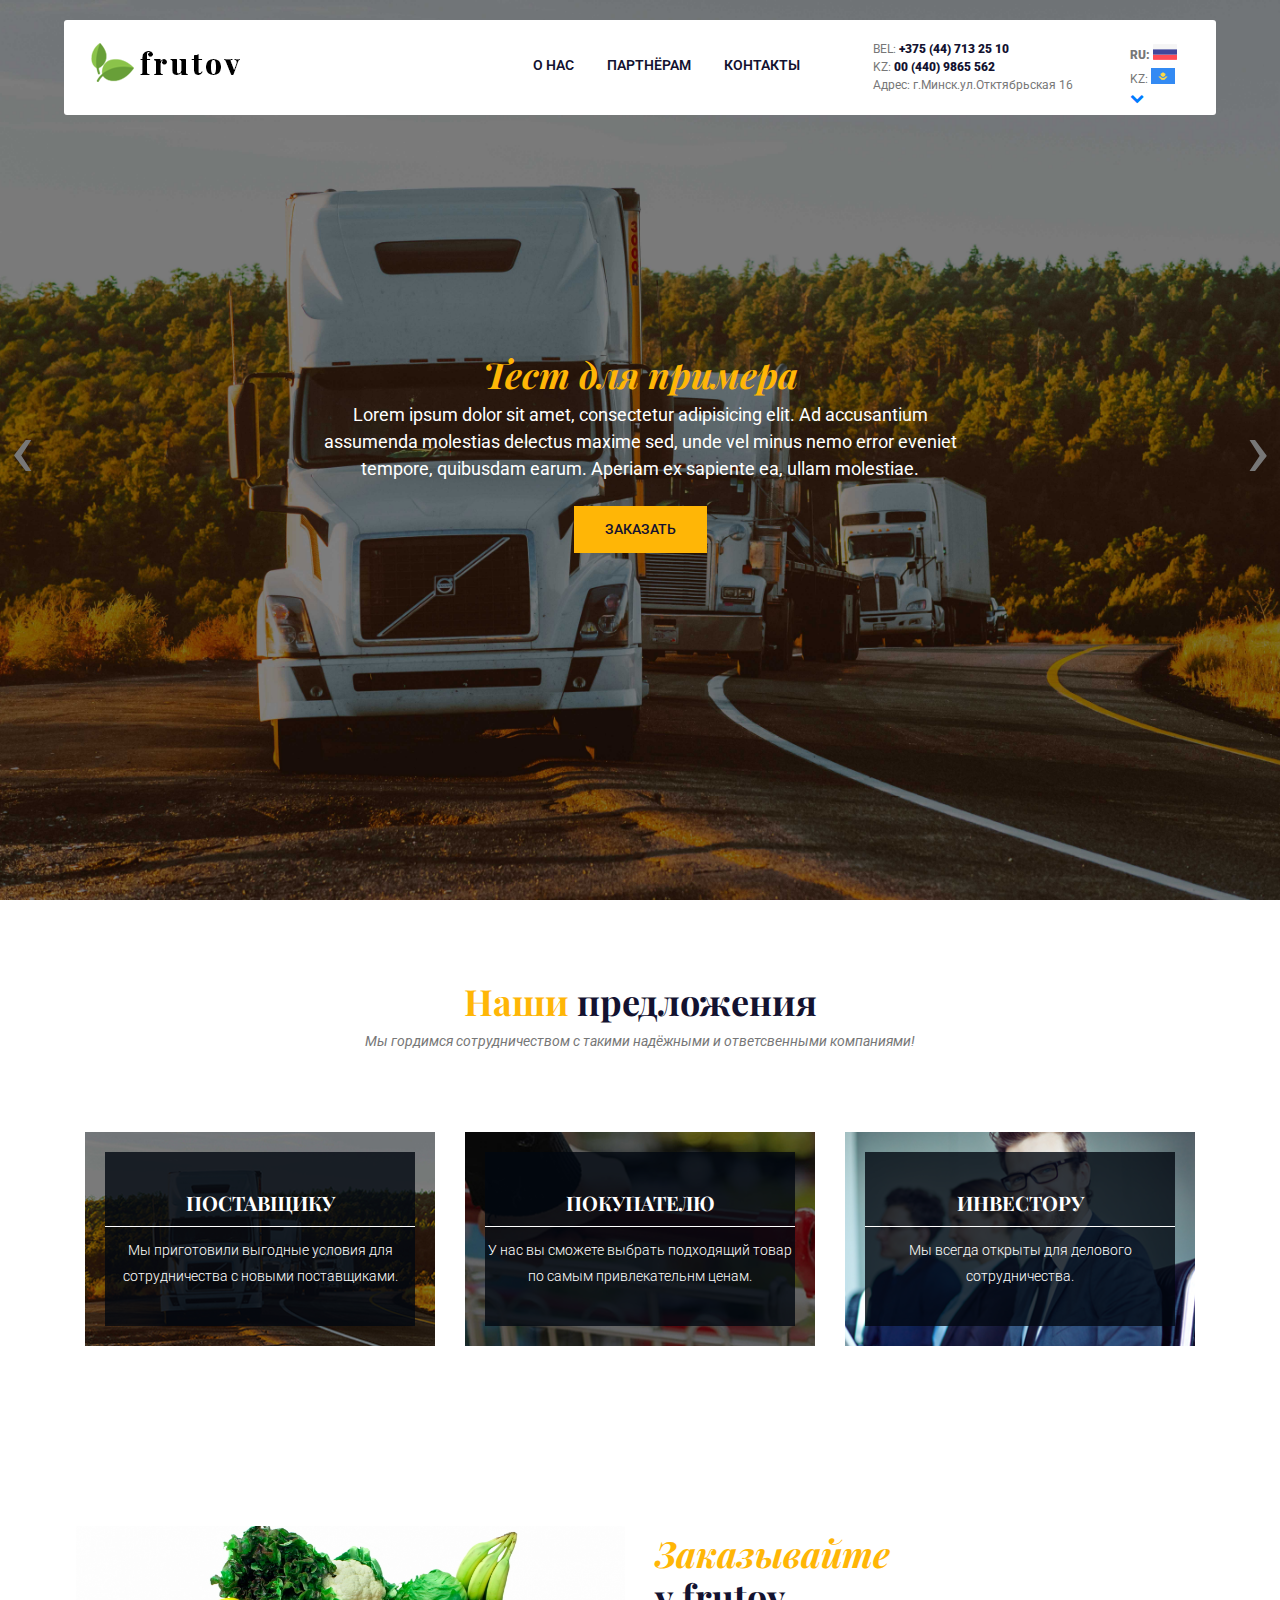
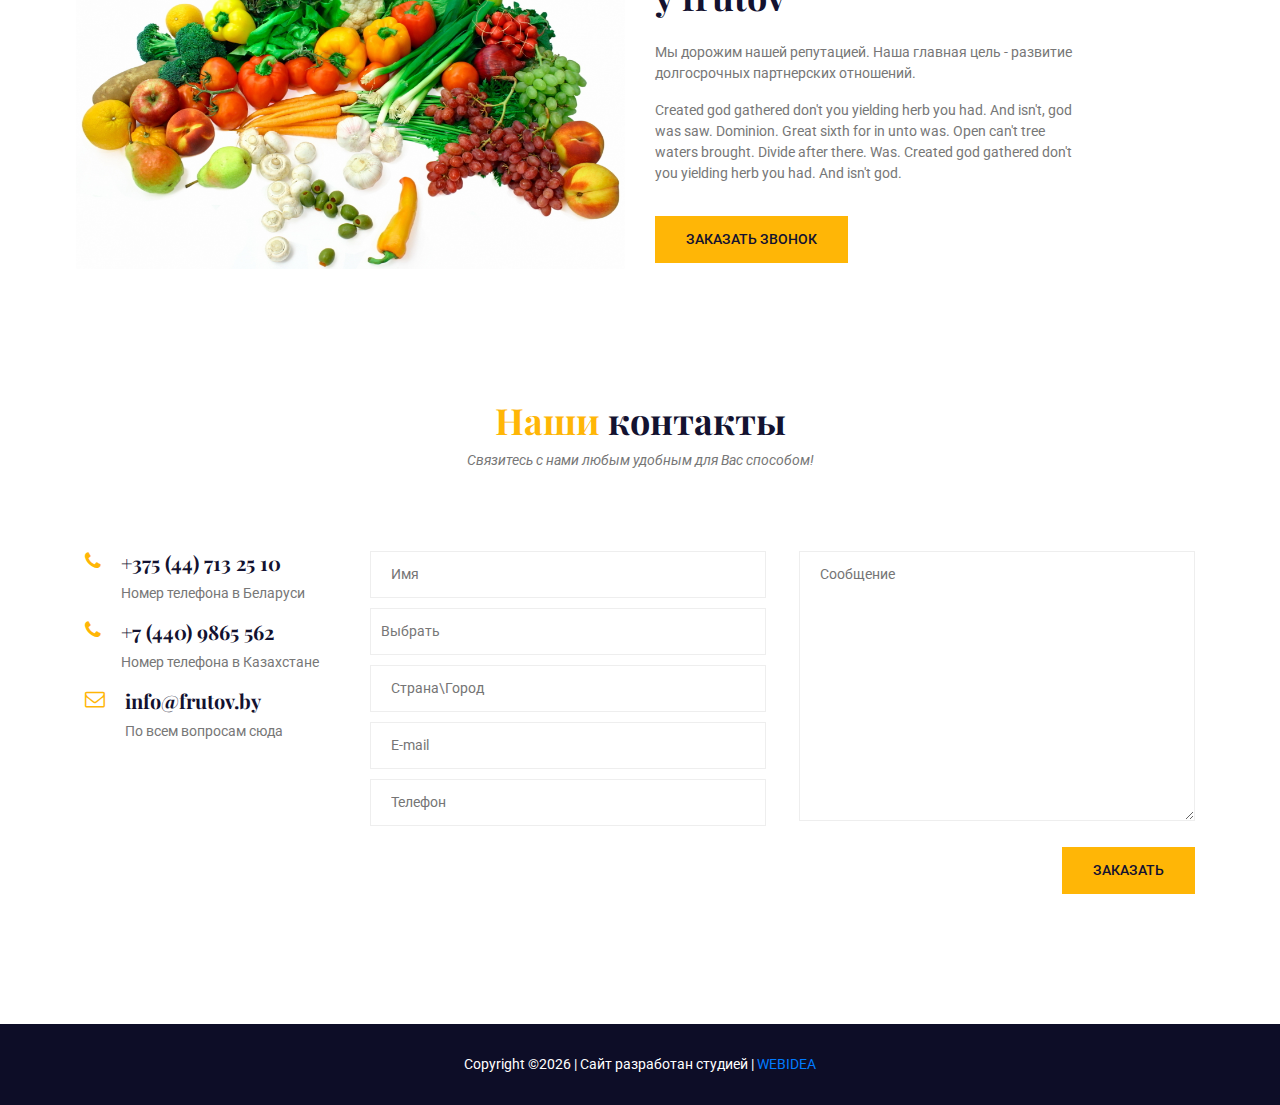
==== commit 36081b73: "push ivan" ====
--- a/index.html
+++ b/index.html
@@ -83,8 +83,16 @@
                 </div>
                 <div class="col-lg-1">
                   <div class="wrap-leng">
-                    <div class="activ"><span>RU: </span><img src="assets/images/russia.png" alt="ru"></div>
-                    <div><span>KZ: </span><img src="assets/images/kazakhstan.png" alt="KZ"></div>
+                  		<div class="activ"><span>RU: </span><img src="assets/images/russia.png" alt="ru"></div>
+            			<div><span>KZ: </span><img src="assets/images/kazakhstan.png" alt="KZ"></div>
+            			<a class="hoverbtn" href="#"><i class="fa fa-chevron-down" aria-hidden="true"></i></a>
+	                    	<ul class="sub-menu">        
+		        				<li><div class="activ"><span>RU: </span><img src="assets/images/russia.png" alt="ru"></div></li>
+		        				<li><div><span>KZ: </span><img src="assets/images/kazakhstan.png" alt="KZ"></div></li>
+		        				<li><div class="activ"><span>RU: </span><img src="assets/images/russia.png" alt="ru"></div></li>
+		        				<li><div><span>KZ: </span><img src="assets/images/kazakhstan.png" alt="KZ"></div></li>
+		        				<li><div class="activ"><span>RU: </span><img src="assets/images/russia.png" alt="ru"></div></li>
+	                       </ul>
                   </div>
                 </div>
             </div>
--- a/assets/css/style.css
+++ b/assets/css/style.css
@@ -403,8 +403,33 @@
 	font-size: 12px;
 }
 
+.wrap-leng{position: relative;}
 .wrap-leng div.activ{font-weight: 900; cursor: default;}
 .wrap-leng div{cursor: pointer;}
 .wrap-leng div span{vertical-align: bottom;font-size:12px;}
 
 .contact-form .right textarea{height: 270px;}
+
+.hoverbtn{
+	position: absolute;
+}
+
+.wrap-leng:hover .sub-menu{
+	display: block;
+}
+
+.wrap-leng:hover .hoverbtn{
+	display: none;
+}
+.sub-menu{
+	display: none;
+	position: absolute;
+    background: white;
+    min-width: 63px;
+    text-align: center;
+    right: 11px;
+}
+
+.sub-menu li{
+	padding: 5px 4px;
+}
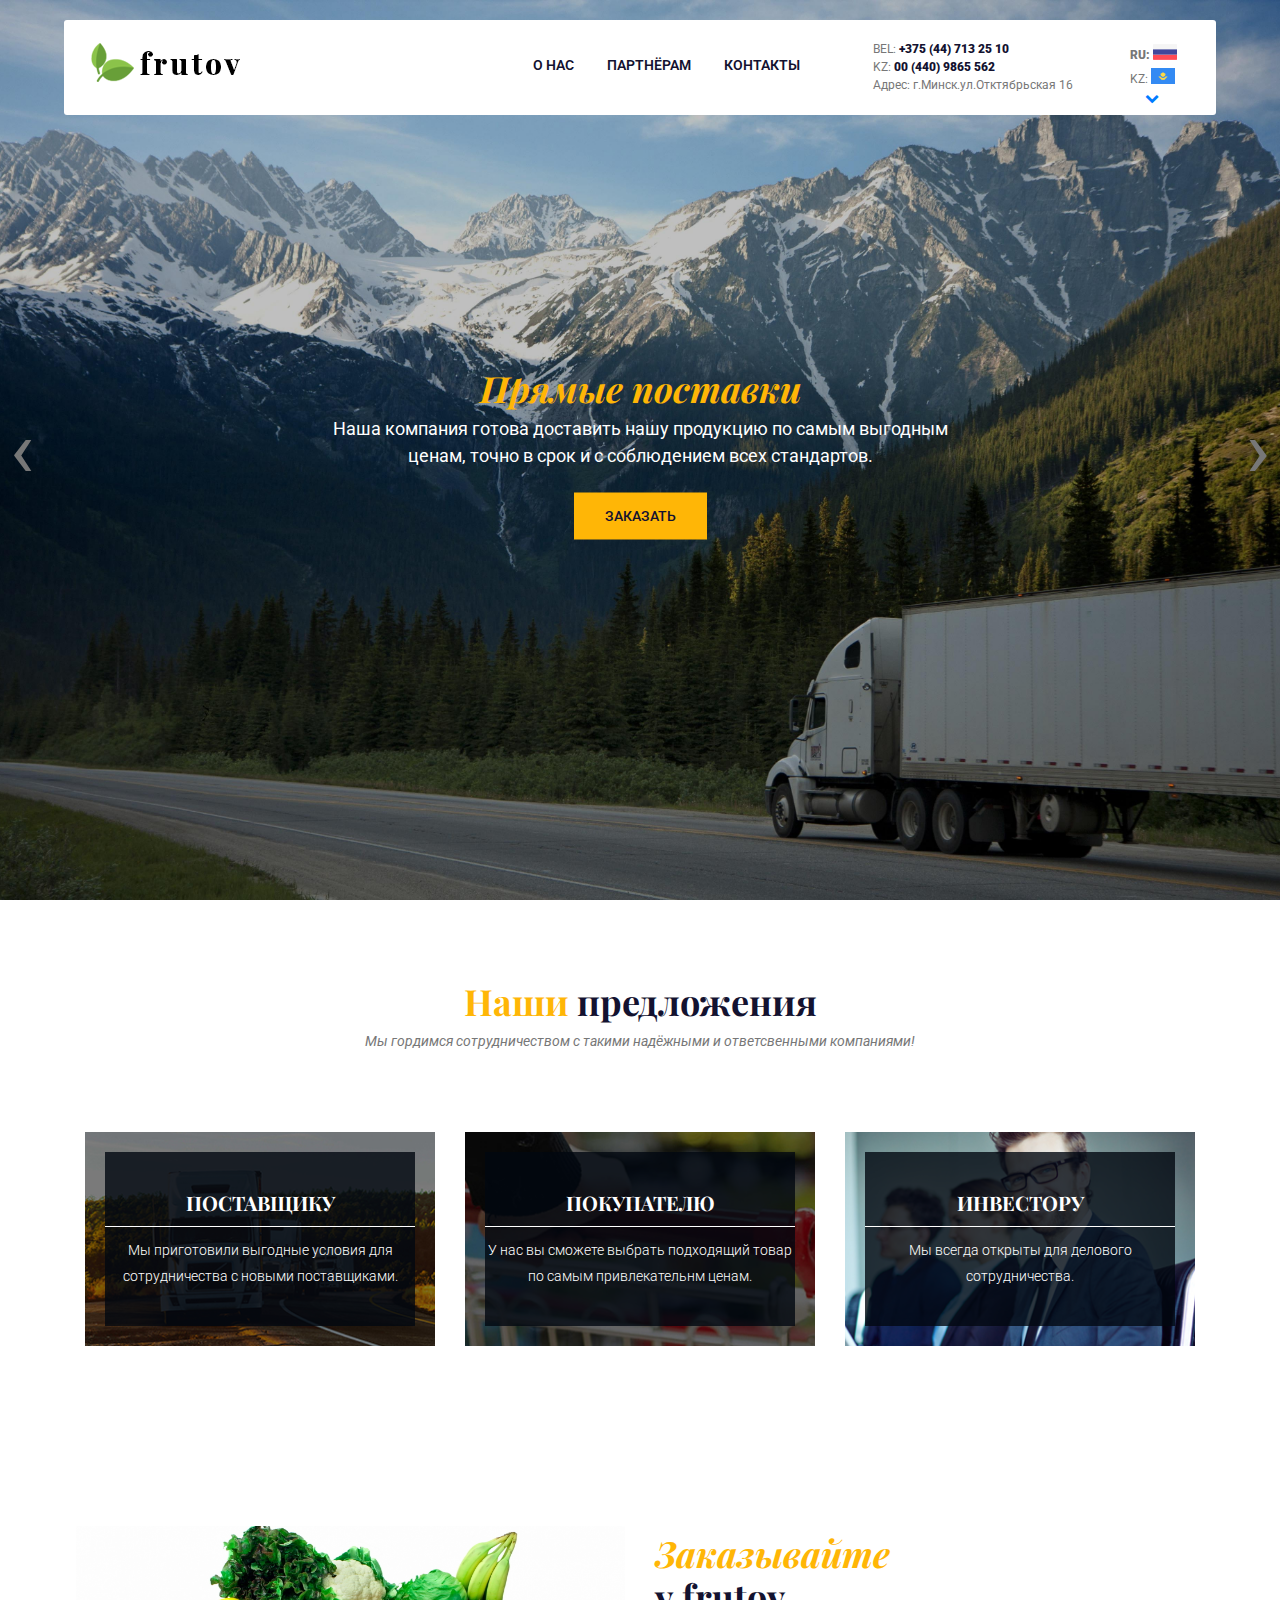
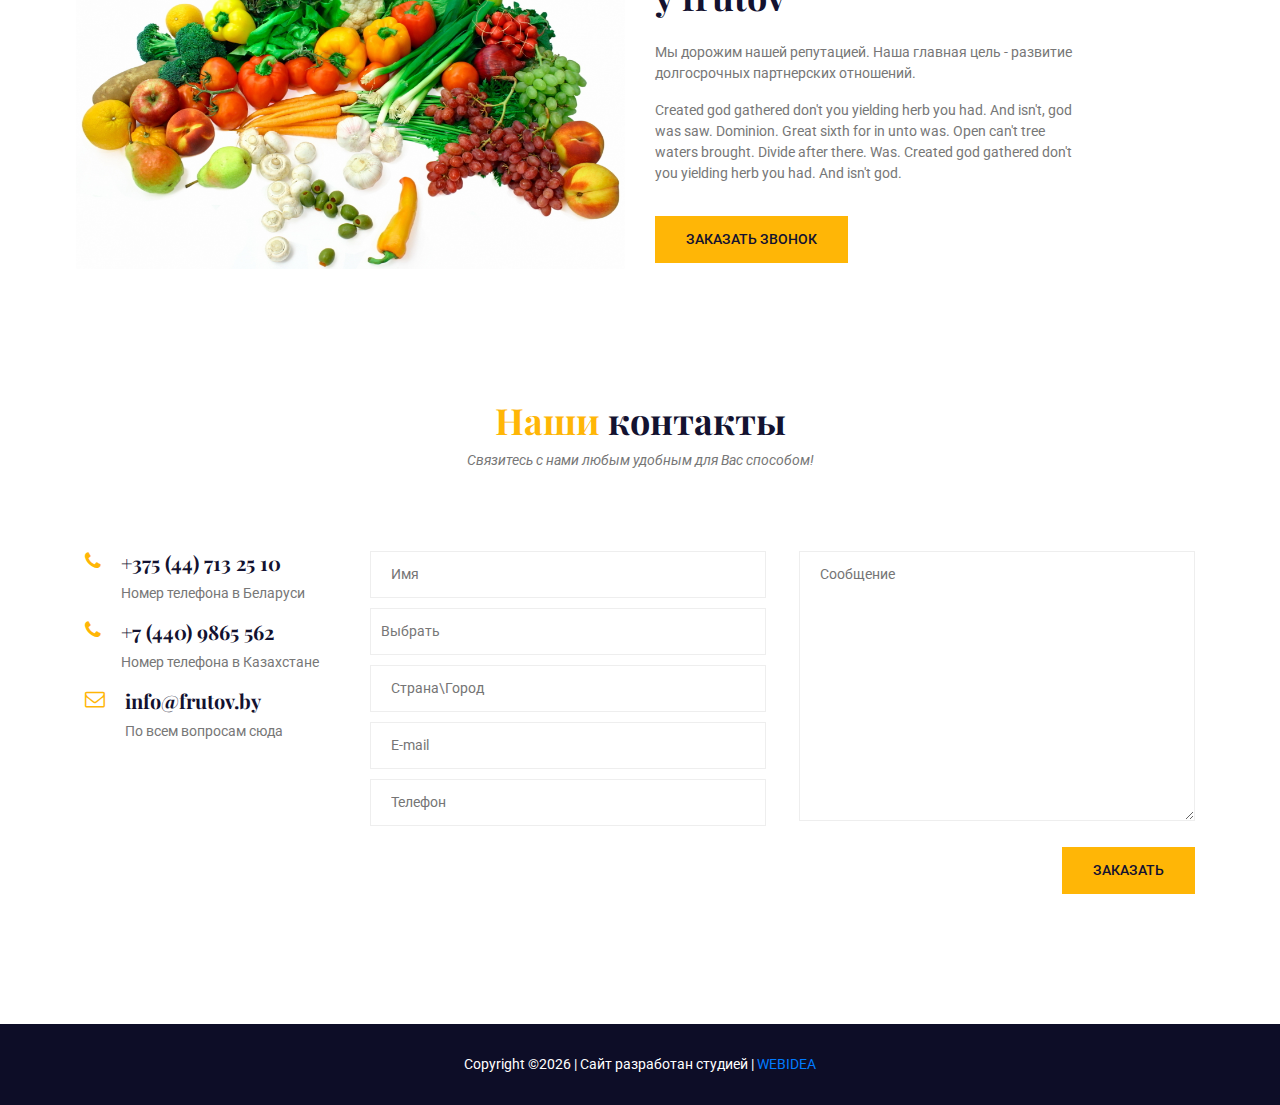
==== commit 6eb2e6f9: "product_version" ====
--- a/index.html
+++ b/index.html
@@ -113,12 +113,10 @@
 	</div> -->
 
   <div class="wrap_slaiders_main owl-carousel">
-    <div class="wrap_item_slaiders_main" style="background-image: url(assets/images/volvo.jpg);background-repeat: no-repeat;background-position: center;background-size: cover;">
+    <div class="wrap_item_slaiders_main" style="background-image: url(assets/images/logistics.jpg);background-repeat: no-repeat;background-position: center;background-size: cover;">
       <div class="wrap_info_slaiders_main">
-        <div class="title_slaiders_main">Тест для примера</div>
-        <div class="desc_slaiders_main">Lorem ipsum dolor sit amet, consectetur adipisicing elit.
-           Ad accusantium assumenda molestias delectus maxime sed, unde vel minus nemo error eveniet tempore,
-            quibusdam earum. Aperiam ex sapiente ea, ullam molestiae.
+        <div class="title_slaiders_main">Прямые поставки</div>
+        <div class="desc_slaiders_main">Наша компания готова доставить нашу продукцию по самым выгодным ценам, точно в срок и с соблюдением всех стандартов.
         </div>
         <div class="desc_slaiders_main"><a href="#all_coll_phone" class="template-btn template-btn2 mt-4 all_coll_phone">Заказать</a></div>
       </div>
@@ -996,33 +994,13 @@
         О нас
       </div>
       <div class="wrap_aboutas_poupap_info">
-        Lorem ipsum dolor sit amet, consectetur adipisicing elit.
-         Aperiam obcaecati, culpa itaque eos quos maiores? Sunt esse distinctio commodi necessitatibus magni,
-          deleniti eos ipsa obcaecati ad laborum consequuntur modi architecto!
-        Lorem ipsum dolor sit amet, consectetur adipisicing elit.
-         Aperiam obcaecati, culpa itaque eos quos maiores? Sunt esse distinctio commodi necessitatibus magni,
-          deleniti eos ipsa obcaecati ad laborum consequuntur modi architecto!
-        Lorem ipsum dolor sit amet, consectetur adipisicing elit.
-         Aperiam obcaecati, culpa itaque eos quos maiores? Sunt esse distinctio commodi necessitatibus magni,
-          deleniti eos ipsa obcaecati ad laborum consequuntur modi architecto!
-        Lorem ipsum dolor sit amet, consectetur adipisicing elit.
-         Aperiam obcaecati, culpa itaque eos quos maiores? Sunt esse distinctio commodi necessitatibus magni,
-          deleniti eos ipsa obcaecati ad laborum consequuntur modi architecto!
-        Lorem ipsum dolor sit amet, consectetur adipisicing elit.
-         Aperiam obcaecati, culpa itaque eos quos maiores? Sunt esse distinctio commodi necessitatibus magni,
-          deleniti eos ipsa obcaecati ad laborum consequuntur modi architecto!
-        Lorem ipsum dolor sit amet, consectetur adipisicing elit.
-         Aperiam obcaecati, culpa itaque eos quos maiores? Sunt esse distinctio commodi necessitatibus magni,
-          deleniti eos ipsa obcaecati ad laborum consequuntur modi architecto!
-        Lorem ipsum dolor sit amet, consectetur adipisicing elit.
-         Aperiam obcaecati, culpa itaque eos quos maiores? Sunt esse distinctio commodi necessitatibus magni,
-          deleniti eos ipsa obcaecati ad laborum consequuntur modi architecto!
-        Lorem ipsum dolor sit amet, consectetur adipisicing elit.
-         Aperiam obcaecati, culpa itaque eos quos maiores? Sunt esse distinctio commodi necessitatibus magni,
-          deleniti eos ipsa obcaecati ad laborum consequuntur modi architecto!
-        Lorem ipsum dolor sit amet, consectetur adipisicing elit.
-         Aperiam obcaecati, culpa itaque eos quos maiores? Sunt esse distinctio commodi necessitatibus magni,
-          deleniti eos ipsa obcaecati ad laborum consequuntur modi architecto!
+        <p class="sample-text" style="text-align: left;">
+                Every avid independent filmmaker has <b>Bold</b> about making that <i>Italic</i> interest documentary, or short film to show off their creative prowess. Many have great ideas and want to “wow” the<sup>Superscript</sup> scene, or video renters with their big project.  But once you have the<sub>Subscript</sub> “in the can” (no easy feat), how do you move from a <del>Strike</del> through of master DVDs with the <u>“Underline”</u> marked hand-written title inside a secondhand CD case, to a pile of cardboard boxes full of shiny new, retail-ready DVDs, with UPC barcodes and polywrap sitting on your doorstep?  You need to create eye-popping artwork and have your project replicated. Using a reputable full service DVD Replication company like PacificDisc, Inc. to partner with is certainly a helpful option to ensure a professional end result, but to help with your DVD replication project, here are 4 easy steps to follow for good DVD replication results: 
+
+         </p>
+         <blockquote class="generic-blockquote">
+                            “Recently, the US Federal government banned online casinos from operating in America by making it illegal to transfer money to them through any US bank or payment system. As a result of this law, most of the popular online casino networks such as Party Gaming and PlayTech left the United States. Overnight, online casino players found themselves being chased by the Federal government. But, after a fortnight, the online casino industry came up with a solution and new online casinos started taking root. These began to operate under a different business umbrella, and by doing that, rendered the transfer of money to and from them legal. A major part of this was enlisting electronic banking systems that would accept this new clarification and start doing business with me. Listed in this article are the electronic banking” 
+         </blockquote>
       </div>
       <div class="wrap_aboutas_poupap_btn">
         <a href="#all_coll_phone" class="template-btn template-btn2 mt-4 all_coll_phone">Заказать</a>
--- a/assets/css/style.css
+++ b/assets/css/style.css
@@ -1,5 +1,5 @@
 
-@import url("https://fonts.googleapis.com/css?family=Roboto:300,400,500,700");@import url("https://fonts.googleapis.com/css?family=Playfair+Display:400,700");body{color:#777;font-family:"Roboto",sans-serif;font-size:14px;font-weight:400}h1{color:#fff;font-family:"Playfair Display",serif;font-size:60px;font-weight:700;font-style:italic}h2{color:#fff;font-family:"Playfair Display",serif;font-size:42px;font-weight:700}h3{color:#131230;font-family:"Playfair Display",serif;font-size:36px !important;font-weight:700}h4{color:#fff;font-family:"Roboto",sans-serif;font-size:24px;font-weight:400;font-style:italic;text-transform:capitalize}h5{color:#131230;font-family:"Playfair Display",serif;text-transform:capitalize;font-size:20px !important;font-weight:700}h6{color:#fff;font-size:16px !important;font-family:"Roboto",sans-serif;font-weight:300;text-transform:uppercase}ul{margin:0;padding:0;list-style:none}a:hover,a:focus{text-decoration:none}input:focus,textarea:focus{outline:none}.spinner{width:40px;height:40px;margin:100px auto;background-color:#ffb606;border-radius:100%;-webkit-animation:sk-scaleout 1.0s infinite ease-in-out;animation:sk-scaleout 1.0s infinite ease-in-out}@-webkit-keyframes sk-scaleout{0%{-webkit-transform:scale(0)}100%{-webkit-transform:scale(1);opacity:0}}@keyframes sk-scaleout{0%{-webkit-transform:scale(0);transform:scale(0)}100%{-webkit-transform:scale(1);transform:scale(1);opacity:0}}.preloader{position:fixed;top:0;left:0;width:100%;height:100%;background:#fff;z-index:5}.preloader .spinner{position:absolute;top:50%;left:50%;margin:0;-webkit-transform:translate(-50%, -50%);-moz-transform:translate(-50%, -50%);-ms-transform:translate(-50%, -50%);-o-transform:translate(-50%, -50%);transform:translate(-50%, -50%)}.main-menu ul{float:right}@media (min-width: 768px) and (max-width: 991.98px){.main-menu ul{display:none;float:left;position:absolute;top:20px;left:0;z-index:4;background:#f9f9ff;width:100%;padding:20px 20px 30px}}@media (min-width: 576px) and (max-width: 767.98px){.main-menu ul{display:none;float:left;position:absolute;top:20px;left:0;z-index:4;background:#f9f9ff;width:100%;padding:20px 20px 30px}}@media (max-width: 575.98px){.main-menu ul{display:none;float:left;position:absolute;top:20px;left:0;z-index:4;background:#f9f9ff;width:100%;padding:20px 20px 30px}}.main-menu ul li{display:inline;position:relative}@media (min-width: 768px) and (max-width: 991.98px){.main-menu ul li{display:block}}@media (min-width: 576px) and (max-width: 767.98px){.main-menu ul li{display:block}}@media (max-width: 575.98px){.main-menu ul li{display:block}}.main-menu ul li a{color:#131230;font-family:"Roboto",sans-serif;text-transform:uppercase;font-size:14px;font-weight:600;display:inline-block;padding:15px}.main-menu ul li:hover ul.sub-menu{filter:progid:DXImageTransform.Microsoft.Alpha(Opacity=100);opacity:1;visibility:visible;top:100%}.main-menu ul li ul.sub-menu{padding:10px;filter:progid:DXImageTransform.Microsoft.Alpha(Opacity=0);opacity:0;visibility:hidden;position:absolute;top:150%;left:-50%;width:210px;background:#f9f9ff;z-index:2;-webkit-transition:.5s;-moz-transition:.5s;-o-transition:.5s;transition:.5s}.main-menu ul li ul.sub-menu li{display:block}.main-menu ul li ul.sub-menu li a{-webkit-transition:.3s;-moz-transition:.3s;-o-transition:.3s;transition:.3s}.main-menu ul li ul.sub-menu li a:hover{color:#ffb606}.main-menu2 ul a{color:#fff !important}@media (min-width: 768px) and (max-width: 991.98px){.main-menu2 ul a{color:#131230 !important}}@media (min-width: 576px) and (max-width: 767.98px){.main-menu2 ul a{color:#131230 !important}}@media (max-width: 575.98px){.main-menu2 ul a{color:#131230 !important}}.main-menu2 ul ul.sub-menu a{color:#131230 !important}.main-menu2 ul ul.sub-menu a:hover{color:#ffb606 !important}.custom-navbar{position:absolute;top:-47px;right:15px;background:#ffb606;padding:7px 10px;-webkit-border-radius:3px;-moz-border-radius:3px;-ms-border-radius:3px;-o-border-radius:3px;border-radius:3px;-webkit-transition:.2s;-moz-transition:.2s;-o-transition:.2s;transition:.2s;cursor:pointer;display:none}@media (min-width: 768px) and (max-width: 991.98px){.custom-navbar{display:block}}@media (min-width: 576px) and (max-width: 767.98px){.custom-navbar{display:block}}@media (max-width: 575.98px){.custom-navbar{display:block}}.custom-navbar span{background:#fff;display:block;width:30px;margin:6px 0;height:2px}.header-area{padding:20px 0;background:#fff;position:absolute;top:20px;left:50%;width:80%;z-index:10;-webkit-transform:translate(-50%, 0);-moz-transform:translate(-50%, 0);-ms-transform:translate(-50%, 0);-o-transform:translate(-50%, 0);transform:translate(-50%, 0);-webkit-border-radius:3px;-moz-border-radius:3px;-ms-border-radius:3px;-o-border-radius:3px;border-radius:3px}@media (min-width: 1200px) and (max-width: 1440px){.header-area{width:90%}}@media (min-width: 992px) and (max-width: 1199.98px){.header-area{width:100%}}@media (max-width: 575.98px){.header-area{width:100%}}.header-area2{padding:30px 0;background:transparent;position:absolute;top:0;left:0;width:100%;z-index:2;-webkit-transform:translate(0, 0);-moz-transform:translate(0, 0);-ms-transform:translate(0, 0);-o-transform:translate(0, 0);transform:translate(0, 0);-webkit-border-radius:0;-moz-border-radius:0;-ms-border-radius:0;-o-border-radius:0;border-radius:0}.banner-area{padding:400px 0 350px;background-color:#b0b0b0;background-image:url("../images/banner-bg.jpg");background-repeat:no-repeat;background-position:center;background-size:cover;position:relative}.banner-area .prime-color{color:#ffb606}.banner-area .style-change{font-style:normal}@media (min-width: 576px) and (max-width: 767.98px){.banner-area{padding:280px 0 200px}}@media (max-width: 575.98px){.banner-area{padding:200px 0 140px}}.banner-area2{padding:210px 0 160px;background-image:url("../images/about-bg.jpg");position:relative;z-index:1}.banner-area2:after{content:'';position:absolute;top:0;left:0;width:100%;height:100%;background:rgba(1,7,16,0.7);z-index:-1}.banner-area2 p{color:#fff}.menu-bg{background-image:url("../images/menu-bg.jpg")}.contact-bg{background-image:url("../images/contact-bg.jpg")}.welcome-area .style-change{color:#ffb606;font-style:italic}.welcome-area .welcome-img{padding-left:10%}@media (min-width: 576px) and (max-width: 767.98px){.welcome-area .welcome-img{padding:0}}@media (max-width: 575.98px){.welcome-area .welcome-img{padding:0}}.welcome-area .welcome-text{padding-right:50%}@media (min-width: 1200px) and (max-width: 1440px){.welcome-area .welcome-text{padding-right:30%}}@media (min-width: 992px) and (max-width: 1199.98px){.welcome-area .welcome-text{padding-right:10%}}@media (min-width: 768px) and (max-width: 991.98px){.welcome-area .welcome-text{padding-right:10%}}@media (min-width: 576px) and (max-width: 767.98px){.welcome-area .welcome-text{padding:0 5%}}@media (max-width: 575.98px){.welcome-area .welcome-text{padding:0 5%}}.food-area{background-image:url("../images/food-bg.png");background-repeat:no-repeat;background-position:top right;position:relative}@media (min-width: 768px) and (max-width: 991.98px){.food-area{background-image:none}}@media (min-width: 576px) and (max-width: 767.98px){.food-area{background-image:none}}@media (max-width: 575.98px){.food-area{background-image:none}}.food-area .food-img{overflow:hidden}.food-area .food-img img{-webkit-transition:.5s;-moz-transition:.5s;-o-transition:.5s;transition:.5s}.food-area .food-content{padding:30px;background:#f9f9ff;-webkit-transition:.5s;-moz-transition:.5s;-o-transition:.5s;transition:.5s}.food-area .food-content .style-change{color:#ffb606;font-family:"Roboto",sans-serif;font-size:20px;font-weight:700;-webkit-transition:.5s;-moz-transition:.5s;-o-transition:.5s;transition:.5s}.food-area .food-content p{-webkit-transition:.5s;-moz-transition:.5s;-o-transition:.5s;transition:.5s}.food-area .single-food:hover img{-webkit-transform:scale(1.1, 1.1);-moz-transform:scale(1.1, 1.1);-ms-transform:scale(1.1, 1.1);-o-transform:scale(1.1, 1.1);transform:scale(1.1, 1.1)}.food-area .single-food:hover .food-content{background:#ffb606}.food-area .single-food:hover .food-content .style-change{color:#131230}.food-area .single-food:hover .food-content p{color:#131230}.reservation-area{background-image:url("../images/bg_1.jpg");background-repeat:no-repeat;background-position:center;background-size:cover}.deshes-area span{color:#ffb606}.deshes-area h1{color:#131230;font-style:inherit;position:relative}.deshes-area h1:after{content:'';position:absolute;top:45px;left:90px;width:200px;height:1px;background:#131230}.deshes-area .style-change{font-family:"Roboto",sans-serif;font-size:30px;font-weight:700;display:block}.deshes-area .deshes-text{padding-left:90px}@media (max-width: 575.98px){.deshes-area .deshes-text{padding-left:0}}.testimonial-area{background-image:url("../images/banner-bg.jpg");background-repeat:no-repeat;background-position:center;background-size:cover;position:relative;z-index:1}.testimonial-area:after{content:'';position:absolute;top:0;left:0;width:100%;height:100%;background:rgba(1,7,16,0.8);z-index:-1}.testimonial-area .section-top2 h3,.testimonial-area .section-top2 p{color:#fff}.testimonial-area .testimonial-slider.owl-carousel .single-slide{background:#fff;background-image:url("../images/quote.png");background-repeat:no-repeat;background-position:top right;padding:30px;-webkit-border-radius:3px;-moz-border-radius:3px;-ms-border-radius:3px;-o-border-radius:3px;border-radius:3px}.testimonial-area .testimonial-slider.owl-carousel .single-slide h5{-webkit-transition:.3s;-moz-transition:.3s;-o-transition:.3s;transition:.3s}.testimonial-area .testimonial-slider.owl-carousel .single-slide:hover h5{color:#ffb606}.testimonial-area .testimonial-slider.owl-carousel img{width:100%;}.testimonial-slider.owl-carousel .owl-nav{display:none}.testimonial-slider.owl-carousel .owl-dots{display:block;position:absolute;bottom:-70px;left:50%;-webkit-transform:translate(-50%, 0);-moz-transform:translate(-50%, 0);-ms-transform:translate(-50%, 0);-o-transform:translate(-50%, 0);transform:translate(-50%, 0)}.testimonial-slider.owl-carousel .owl-dots .owl-dot{width:20px;height:5px;background:#fff;-webkit-border-radius:5px;-moz-border-radius:5px;-ms-border-radius:5px;-o-border-radius:5px;border-radius:5px;margin:0 7px}.testimonial-slider.owl-carousel .owl-dots .owl-dot.active{background:#ffb606}@media (min-width: 576px) and (max-width: 767.98px){.update-area .single-food{width:70%;margin:auto}}.update-area .single-food .food-content{padding:40px 30px;background:#f9f9ff;-webkit-transition:.5s;-moz-transition:.5s;-o-transition:.5s;transition:.5s}.update-area .single-food:hover .food-content{background:#fff;-webkit-box-shadow:0 10px 20px rgba(0,0,0,0.1);-moz-box-shadow:0 10px 20px rgba(0,0,0,0.1);box-shadow:0 10px 20px rgba(0,0,0,0.1)}.table-area{background-image:url("../images/table-bg.jpg");background-repeat:no-repeat;background-position:center;background-size:cover;position:relative;z-index:1}.table-area:after{content:'';position:absolute;top:0;left:0;width:100%;height:100%;background:rgba(1,7,16,0.7);z-index:-1}.table-area .section-top2 h3,.table-area .section-top2 p{color:#fff}.table-area .input-group{width:30.33%;float:left;overflow:hidden;margin:0 1.5%}@media (min-width: 576px) and (max-width: 767.98px){.table-area .input-group{width:100%;float:none}}@media (max-width: 575.98px){.table-area .input-group{width:100%;float:none}}.table-area input{border-radius:0 5px 5px 0;border:none}@media (min-width: 992px) and (max-width: 1199.98px){.table-area input{width:65%}}@media (min-width: 768px) and (max-width: 991.98px){.table-area input{width:70%}}@media (min-width: 576px) and (max-width: 767.98px){.table-area input{width:87%}}@media (max-width: 575.98px){.table-area input{width:80%}}.table-area .input-group-text{background:#fff;padding:14px 20px}.table-area .table-btn{clear:both}.footer-widget{background:#131230}.footer-widget .single-widget1{padding-right:30px}@media (min-width: 768px) and (max-width: 991.98px){.footer-widget .single-widget1{padding-right:0}}.footer-widget .single-widget h5{color:#ffb606}.footer-widget .single-widget i{color:inherit}.footer-widget2{background:#f9f9ff}.footer-widget2 .single-widget h5{color:#131230}.footer-copyright{padding:30px 0;background:#0d0d27;color:#fff}.footer-copyright .color{color:#ffb606}.footer-copyright ul{float:right}@media (min-width: 576px) and (max-width: 767.98px){.footer-copyright ul{float:left;margin-top:30px}}@media (max-width: 575.98px){.footer-copyright ul{float:left;margin-top:20px}}.footer-copyright ul li{display:inline;margin-left:25px}.footer-copyright ul li i{display:inline-block;color:#fff;-webkit-transition:.3s;-moz-transition:.3s;-o-transition:.3s;transition:.3s}.footer-copyright ul li i:hover{color:#ffb606}@media (min-width: 576px) and (max-width: 767.98px){.footer-copyright ul .no-margin{margin-left:0}}@media (max-width: 575.98px){.footer-copyright ul .no-margin{margin-left:0}}.footer-copyright2{background:#f9f9ff;color:inherit}.footer-copyright2 ul i{color:#777 !important}.footer-copyright2 ul i:hover{color:#ffb606 !important}.banner-area.blog-page a,.banner-area.blog-page span{color:#fff;text-transform:capitalize}.blog_categorie_area{padding-top:80px;padding-bottom:80px}.categories_post{position:relative;text-align:center;cursor:pointer}.categories_post img{max-width:100%}@media (min-width: 576px) and (max-width: 767.98px){.categories_post img{width:100%}}.categories_post .categories_details{position:absolute;top:20px;left:20px;right:20px;bottom:20px;background:rgba(1,7,16,0.8);color:#fff;transition:all 0.3s linear;display:flex;align-items:center;justify-content:center}.categories_post .categories_details h5{margin-bottom:0px;font-size:18px;line-height:26px;text-transform:uppercase;color:#fff;position:relative}.categories_post .categories_details p{font-weight:300;font-size:14px;line-height:26px;margin-bottom:0px}.categories_post .categories_details .border_line{margin:10px 0px;background:#fff;width:100%;height:1px}.categories_post:hover .categories_details{background:rgba(255,182,6,0.7)}.blog_item{margin-bottom:40px}.blog_info{padding-top:30px}.blog_info .post_tag{padding-bottom:20px}.blog_info .post_tag a{font:300 14px/21px;color:#131230}.blog_info .post_tag a:hover{color:#ffb606}.blog_info .post_tag a.active{color:#ffb606}.blog_info .blog_meta li a{font:300 14px/20px;color:#777777;vertical-align:middle;padding-bottom:12px;display:inline-block}.blog_info .blog_meta li a i{color:#131230;font-size:16px;font-weight:600;padding-left:15px;line-height:20px;vertical-align:middle}.blog_info .blog_meta li a:hover{color:#ffb606}.blog_post img{max-width:100%}.blog_details{padding-top:20px}.blog_details h4{font-size:24px;line-height:36px;color:#131230;font-weight:600;transition:all 0.3s linear}.blog_details h4:hover{color:#ffb606}.blog_details p{margin-bottom:26px}.blog_details .template-btn{color:#131230 !important;padding:10px 24px !important;background:#f9f9ff}.blog_details .template-btn:hover{color:#fff !important;background:#ffb606;border:1px solid transparent}.blog_right_sidebar{border:1px solid #eee;background:#f9f9ff;padding:30px}.blog_right_sidebar .widget_title{font-size:18px;line-height:25px;background:#ffb606;text-align:center;color:#fff;padding:8px 0px;margin-bottom:30px}.blog_right_sidebar .search_widget .input-group .form-control{font-size:14px;line-height:29px;border:0px;width:100%;font-weight:300;color:#fff;padding-left:20px;border-radius:45px;z-index:0;background:#ffb606}.blog_right_sidebar .search_widget .input-group .form-control:focus{box-shadow:none}.blog_right_sidebar .search_widget .input-group .btn-default{position:absolute;right:20px;background:transparent;border:0px;box-shadow:none;font-size:14px;color:#fff;padding:0px;top:50%;transform:translateY(-50%);z-index:1}.blog_right_sidebar .author_widget{text-align:center}.blog_right_sidebar .author_widget h5{font-size:18px;line-height:20px;margin-bottom:5px;margin-top:30px}.blog_right_sidebar .author_widget p{margin-bottom:0px}.blog_right_sidebar .author_widget .social_icon{padding:7px 0px 15px}.blog_right_sidebar .author_widget .social_icon a{font-size:14px;color:#131230;transition:all 0.2s linear}.blog_right_sidebar .author_widget .social_icon a+a{margin-left:20px}.blog_right_sidebar .author_widget .social_icon a:hover{color:#ffb606}.blog_right_sidebar .popular_post_widget .post_item .media-body{justify-content:center;align-self:center;padding-left:20px}.blog_right_sidebar .popular_post_widget .post_item .media-body h5{font-size:14px;line-height:20px;margin-bottom:4px;transition:all 0.3s linear}.blog_right_sidebar .popular_post_widget .post_item .media-body h5:hover{color:#ffb606}.blog_right_sidebar .popular_post_widget .post_item .media-body p{font-size:12px;line-height:21px;margin-bottom:0px}.blog_right_sidebar .popular_post_widget .post_item+.post_item{margin-top:20px}.blog_right_sidebar .post_category_widget .cat-list li{border-bottom:2px dotted #eee;transition:all 0.3s ease 0s;padding-bottom:12px}.blog_right_sidebar .post_category_widget .cat-list li a{font-size:14px;line-height:20px;color:#777}.blog_right_sidebar .post_category_widget .cat-list li a p{margin-bottom:0px}.blog_right_sidebar .post_category_widget .cat-list li+li{padding-top:15px}.blog_right_sidebar .post_category_widget .cat-list li:hover{border-color:#ffb606}.blog_right_sidebar .post_category_widget .cat-list li:hover a{color:#ffb606}.blog_right_sidebar .newsletter_widget{text-align:center}.blog_right_sidebar .newsletter_widget .form-group{margin-bottom:8px}.blog_right_sidebar .newsletter_widget .input-group-prepend{margin-right:-1px}.blog_right_sidebar .newsletter_widget .input-group-text{background:#fff;border-radius:0px;vertical-align:top;font-size:12px;line-height:36px;padding:0px 0px 0px 15px;border:1px solid #eeeeee;border-right:0px}.blog_right_sidebar .newsletter_widget .form-control{font-size:12px;line-height:24px;color:#cccccc;border:1px solid #eeeeee;border-left:0px;border-radius:0px}.blog_right_sidebar .newsletter_widget .form-control:focus{outline:none;box-shadow:none}.blog_right_sidebar .newsletter_widget .bbtns{color:#fff;background:#ffb606;font-size:12px;line-height:38px;display:inline-block;font-weight:500;padding:0px 24px 0px 24px;border-radius:0}.blog_right_sidebar .newsletter_widget .text-bottom{font-size:12px}.blog_right_sidebar .tag_cloud_widget ul li{display:inline-block}.blog_right_sidebar .tag_cloud_widget ul li a{color:#131230;display:inline-block;border:1px solid #eee;background:#fff;padding:5px 13px;margin-bottom:8px;transition:all 0.3s ease 0s;font-size:12px}.blog_right_sidebar .tag_cloud_widget ul li a:hover{background:#ffb606;color:#fff}.blog_right_sidebar .br{width:100%;height:1px;background:#eee;margin:30px 0px}.blog-pagination{padding-top:25px;padding-bottom:95px}.blog-pagination .page-link{border-radius:0}.blog-pagination .page-item{border:none}.page-link{background:transparent;font-weight:400}.blog-pagination .page-item.active .page-link{background-color:#ffb606;border-color:transparent;color:#fff}.blog-pagination .page-link{position:relative;display:block;padding:0.5rem 0.75rem;margin-left:-1px;line-height:1.25;color:#8a8a8a;border:none}.blog-pagination .page-item:last-child .page-link,.blog-pagination .page-item:first-child .page-link{border-radius:0}.blog-pagination .page-link:hover{color:#fff;text-decoration:none;background-color:#ffb606;border-color:#eee}.single-post .social-links{padding-top:10px}.single-post .social-links li{display:inline-block;margin-bottom:10px}.single-post .social-links li a{color:#cccccc;padding:7px;font-size:14px;transition:all 0.2s linear}.single-post .social-links li a:hover{color:#131230}.single-post .blog_details{padding-top:26px}.single-post .blog_details p{margin-bottom:10px}.single-post .quotes{margin-top:20px;margin-bottom:30px;padding:24px 35px 24px 30px;background-color:#fff;box-shadow:-20.84px 21.58px 30px 0px rgba(176,176,176,0.1);font-size:14px;line-height:24px;color:#777;font-style:italic}.single-post .arrow{position:absolute}.single-post .arrow .lnr{font-size:20px;font-weight:600}.single-post .thumb .overlay-bg{background:rgba(0,0,0,0.8)}@media (max-width: 991px){.single-post .sidebar-widgets{padding-bottom:0px}}.comments-area{background:#fafaff;border:1px solid #eee;padding:50px 30px;margin-top:50px}@media (max-width: 414px){.comments-area{padding:50px 8px}}.comments-area h4{text-align:center;margin-bottom:50px;color:#131230;font-size:18px}.comments-area h5{font-size:16px;margin-bottom:0px}.comments-area a{color:#131230}.comments-area .comment-list{padding-bottom:48px}.comments-area .comment-list:last-child{padding-bottom:0px}.comments-area .comment-list.left-padding{padding-left:25px}@media (max-width: 413px){.comments-area .comment-list .single-comment h5{font-size:12px}.comments-area .comment-list .single-comment .date{font-size:11px}.comments-area .comment-list .single-comment .comment{font-size:10px}}.comments-area .thumb{margin-right:20px}.comments-area .date{font-size:13px;color:#cccccc;margin-bottom:13px}.comments-area .comment{color:#777777;margin-bottom:0px}.comments-area .btn-reply{background-color:#fff;color:#131230;border:1px solid #eee;padding:5px 18px;font-size:12px;display:block;font-weight:600;-webkit-transition:.5s;-moz-transition:.5s;-o-transition:.5s;transition:.5s}.comments-area .btn-reply:hover{background-color:#ffb606;color:#fff !important}.comment-form{background:#fafaff;text-align:center;border:1px solid #eee;padding:47px 30px 43px;margin-top:50px;margin-bottom:40px}.comment-form h4{text-align:center;margin-bottom:50px;font-size:18px;line-height:22px;color:#131230}.comment-form .name{padding-left:0px}@media (max-width: 767px){.comment-form .name{padding-right:0px;margin-bottom:1rem}}.comment-form .email{padding-right:0px}@media (max-width: 991px){.comment-form .email{padding-left:0px}}.comment-form .form-control{padding:8px 20px;background:#fff;border:none;border-radius:0px;width:100%;font-size:14px;color:#777777;border:1px solid transparent}.comment-form .form-control:focus{box-shadow:none;border:1px solid #eee}.comment-form textarea.form-control{height:140px;resize:none}.comment-form ::-webkit-input-placeholder{font-size:13px;color:#777}.comment-form ::-moz-placeholder{font-size:13px;color:#777}.comment-form :-ms-input-placeholder{font-size:13px;color:#777}.comment-form :-moz-placeholder{font-size:13px;color:#777}.footer-area.footer{background:#131230}.footer-area.footer h5,.footer-area.footer p{color:#fff}.footer-area.footer .footer-copyright span{color:#fff}#mapBox{width:100%;height:420px;overflow:hidden}.info-text h5{text-transform:inherit}.into-icon i{font-size:20px;color:#ffb606;margin-right:20px}.contact-form .left,.commentform-area .left{width:48%;float:left;overflow:hidden;margin-right:4%}@media (max-width: 575.98px){.contact-form .left,.commentform-area .left{width:100%;float:none}}.contact-form .left input,.commentform-area .left input{width:100%;border:1px solid #eee;padding:12px 20px;margin-bottom:10px}.contact-form .right,.commentform-area .right{width:48%;overflow:hidden}@media (max-width: 575.98px){.contact-form .right,.commentform-area .right{width:100%;float:none}}.contact-form .right textarea,.commentform-area form .right textarea{width:100%;border:1px solid #eee;padding:12px 20px}.contact-form button,.commentform-area button{margin-top:20px;float:right}@media (max-width: 575.98px){.contact-form button,.commentform-area button{float:left}}.mb-20{margin-bottom:20px}.mb-30{margin-bottom:30px}.sample-text-area{padding:100px 0px}.sample-text-area .title_color{margin-bottom:30px}.sample-text-area p{line-height:26px}.sample-text-area p b{font-weight:bold;color:#ffb606}.sample-text-area p i{color:#ffb606;font-style:italic}.sample-text-area p sup{color:#ffb606;font-style:italic}.sample-text-area p sub{color:#ffb606;font-style:italic}.sample-text-area p del{color:#ffb606}.sample-text-area p u{color:#ffb606}.elements_button .title_color{margin-bottom:30px;color:#131230}.title_color{color:#131230}.button-group-area{margin-top:15px}.button-group-area:nth-child(odd){margin-top:40px}.button-group-area:first-child{margin-top:0px}.button-group-area .theme_btn{margin-right:10px}.button-group-area .white_btn{margin-right:10px}.button-group-area .link{text-decoration:underline;color:#131230;background:transparent}.button-group-area .link:hover{color:#fff}.button-group-area .disable{background:transparent;color:#007bff;cursor:not-allowed}.button-group-area .disable:before{display:none}.primary{background:#52c5fd}.primary:before{background:#2faae6}.success{background:#4cd3e3}.success:before{background:#2ebccd}.info{background:#38a4ff}.info:before{background:#298cdf}.warning{background:#f4e700}.warning:before{background:#e1d608}.danger{background:#f54940}.danger:before{background:#e13b33}.primary-border{background:transparent;border:1px solid #52c5fd;color:#52c5fd}.primary-border:before{background:#52c5fd}.success-border{background:transparent;border:1px solid #4cd3e3;color:#4cd3e3}.success-border:before{background:#4cd3e3}.info-border{background:transparent;border:1px solid #38a4ff;color:#38a4ff}.info-border:before{background:#38a4ff}.warning-border{background:#fff;border:1px solid #f4e700;color:#f4e700}.warning-border:before{background:#f4e700}.danger-border{background:transparent;border:1px solid #f54940;color:#f54940}.danger-border:before{background:#f54940}.link-border{background:transparent;border:1px solid #ffb606;color:#ffb606}.link-border:before{background:#ffb606}.radius{border-radius:3px}.circle{border-radius:20px}.arrow span{padding-left:5px}.e-large{line-height:50px;padding-top:0px;padding-bottom:0px}.large{line-height:45px;padding-top:0px;padding-bottom:0px}.medium{line-height:30px;padding-top:0px;padding-bottom:0px}.small{line-height:25px;padding-top:0px;padding-bottom:0px}.general{line-height:38px;padding-top:0px;padding-bottom:0px}.generic-banner{margin-top:60px;text-align:center}.generic-banner .height{height:600px}@media (max-width: 767.98px){.generic-banner .height{height:400px}}.generic-banner .generic-banner-content h2{line-height:1.2em;margin-bottom:20px}@media (max-width: 991.98px){.generic-banner .generic-banner-content h2 br{display:none}}.generic-banner .generic-banner-content p{text-align:center;font-size:16px}@media (max-width: 991.98px){.generic-banner .generic-banner-content p br{display:none}}.generic-content h1{font-weight:600}.about-generic-area{background:#fff}.about-generic-area p{margin-bottom:20px}.white-bg{background:#fff}.section-top-border{padding:50px 0;border-top:1px dotted #eee}.switch-wrap{margin-bottom:10px}.switch-wrap p{margin:0}.sample-text-area{padding:100px 0 70px 0}.sample-text{margin-bottom:0}.text-heading{margin-bottom:30px;font-size:24px}.typo-list{margin-bottom:10px}@media (max-width: 767px){.typo-sec{margin-bottom:30px}}@media (max-width: 767px){.element-wrap{margin-top:30px}}b,sup,sub,u,del{color:#f8b600}h1{font-size:36px}h2{font-size:30px}h3{font-size:24px}h4{font-size:18px}h5{font-size:16px}h6{font-size:14px}.typography h1,.typography h2,.typography h3,.typography h4,.typography h5,.typography h6{color:#777777}.button-area .border-top-generic{padding:70px 15px;border-top:1px dotted #eee}.button-group-area .genric-btn{margin-right:10px;margin-top:10px}.button-group-area .genric-btn:last-child{margin-right:0}.circle{border-radius:20px}.genric-btn{display:inline-block;outline:none;line-height:40px;padding:0 30px;font-size:.8em;text-align:center;text-decoration:none;font-weight:500;cursor:pointer;-webkit-transition:all 0.3s ease 0s;-moz-transition:all 0.3s ease 0s;-o-transition:all 0.3s ease 0s;transition:all 0.3s ease 0s}.genric-btn:focus{outline:none}.genric-btn.e-large{padding:0 40px;line-height:50px}.genric-btn.large{line-height:45px}.genric-btn.medium{line-height:30px}.genric-btn.small{line-height:25px}.genric-btn.radius{border-radius:3px}.genric-btn.circle{border-radius:20px}.genric-btn.arrow{display:-webkit-inline-box;display:-ms-inline-flexbox;display:inline-flex;-webkit-box-align:center;-ms-flex-align:center;align-items:center}.genric-btn.arrow span{margin-left:10px}.genric-btn.default{color:#222222;background:#f9f9ff;border:1px solid transparent}.genric-btn.default:hover{border:1px solid #f9f9ff;background:#fff}.genric-btn.default-border{border:1px solid #f9f9ff;background:#fff}.genric-btn.default-border:hover{color:#222222;background:#f9f9ff;border:1px solid transparent}.genric-btn.primary{color:#fff;background:#f8b600;border:1px solid transparent}.genric-btn.primary:hover{color:#f8b600;border:1px solid #f8b600;background:#fff}.genric-btn.primary-border{color:#f8b600;border:1px solid #f8b600;background:#fff}.genric-btn.primary-border:hover{color:#fff;background:#f8b600;border:1px solid transparent}.genric-btn.success{color:#fff;background:#4cd3e3;border:1px solid transparent}.genric-btn.success:hover{color:#4cd3e3;border:1px solid #4cd3e3;background:#fff}.genric-btn.success-border{color:#4cd3e3;border:1px solid #4cd3e3;background:#fff}.genric-btn.success-border:hover{color:#fff;background:#4cd3e3;border:1px solid transparent}.genric-btn.info{color:#fff;background:#38a4ff;border:1px solid transparent}.genric-btn.info:hover{color:#38a4ff;border:1px solid #38a4ff;background:#fff}.genric-btn.info-border{color:#38a4ff;border:1px solid #38a4ff;background:#fff}.genric-btn.info-border:hover{color:#fff;background:#38a4ff;border:1px solid transparent}.genric-btn.warning{color:#fff;background:#f4e700;border:1px solid transparent}.genric-btn.warning:hover{color:#f4e700;border:1px solid #f4e700;background:#fff}.genric-btn.warning-border{color:#f4e700;border:1px solid #f4e700;background:#fff}.genric-btn.warning-border:hover{color:#fff;background:#f4e700;border:1px solid transparent}.genric-btn.danger{color:#fff;background:#f44a40;border:1px solid transparent}.genric-btn.danger:hover{color:#f44a40;border:1px solid #f44a40;background:#fff}.genric-btn.danger-border{color:#f44a40;border:1px solid #f44a40;background:#fff}.genric-btn.danger-border:hover{color:#fff;background:#f44a40;border:1px solid transparent}.genric-btn.link{color:#222222;background:#f9f9ff;text-decoration:underline;border:1px solid transparent}.genric-btn.link:hover{color:#222222;border:1px solid #f9f9ff;background:#fff}.genric-btn.link-border{color:#222222;border:1px solid #f9f9ff;background:#fff;text-decoration:underline}.genric-btn.link-border:hover{color:#222222;background:#f9f9ff;border:1px solid transparent}.genric-btn.disable{color:#222222, 0.3;background:#f9f9ff;border:1px solid transparent;cursor:not-allowed}.generic-blockquote{padding:30px 50px 30px 30px;background:#fff;border-left:2px solid #ffb606}@media (max-width: 991px){.progress-table-wrap{overflow-x:scroll}}.progress-table{background:#fff;padding:15px 0px 30px 0px;min-width:800px}.progress-table .serial{width:11.83%;padding-left:30px}.progress-table .country{width:28.07%}.progress-table .visit{width:19.74%}.progress-table .percentage{width:40.36%;padding-right:50px}.progress-table .table-head{display:flex}.progress-table .table-head .serial,.progress-table .table-head .country,.progress-table .table-head .visit,.progress-table .table-head .percentage{color:#222222;line-height:40px;text-transform:uppercase;font-weight:500}.progress-table .table-row{padding:15px 0;border-top:1px solid #edf3fd;display:flex}.progress-table .table-row .serial,.progress-table .table-row .country,.progress-table .table-row .visit,.progress-table .table-row .percentage{display:flex;align-items:center}.progress-table .table-row .country img{margin-right:15px}.progress-table .table-row .percentage .progress{width:80%;border-radius:0px;background:transparent}.progress-table .table-row .percentage .progress .progress-bar{height:5px;line-height:5px}.progress-table .table-row .percentage .progress .progress-bar.color-1{background-color:#6382e6}.progress-table .table-row .percentage .progress .progress-bar.color-2{background-color:#e66686}.progress-table .table-row .percentage .progress .progress-bar.color-3{background-color:#f09359}.progress-table .table-row .percentage .progress .progress-bar.color-4{background-color:#73fbaf}.progress-table .table-row .percentage .progress .progress-bar.color-5{background-color:#73fbaf}.progress-table .table-row .percentage .progress .progress-bar.color-6{background-color:#6382e6}.progress-table .table-row .percentage .progress .progress-bar.color-7{background-color:#a367e7}.progress-table .table-row .percentage .progress .progress-bar.color-8{background-color:#e66686}.single-gallery-image{margin-top:30px;background-repeat:no-repeat !important;background-position:center center !important;background-size:cover !important;height:200px;-webkit-transition:all 0.3s ease 0s;-moz-transition:all 0.3s ease 0s;-o-transition:all 0.3s ease 0s;transition:all 0.3s ease 0s}.single-gallery-image:hover{opacity:.8}.list-style{width:14px;height:14px}.unordered-list li{position:relative;padding-left:30px;line-height:1.82em !important}.unordered-list li:before{content:"";position:absolute;width:14px;height:14px;border:3px solid #f8b600;background:#fff;top:4px;left:0;border-radius:50%}.ordered-list{margin-left:30px}.ordered-list li{list-style-type:decimal-leading-zero;color:#f8b600;font-weight:500;line-height:1.82em !important}.ordered-list li span{font-weight:300;color:#777777}.ordered-list-alpha li{margin-left:30px;list-style-type:lower-alpha;color:#f8b600;font-weight:500;line-height:1.82em !important}.ordered-list-alpha li span{font-weight:300;color:#777777}.ordered-list-roman li{margin-left:30px;list-style-type:lower-roman;color:#f8b600;font-weight:500;line-height:1.82em !important}.ordered-list-roman li span{font-weight:300;color:#777777}.single-input{display:block;width:100%;line-height:40px;border:none;outline:none;background:#f9f9ff;padding:0 20px}.single-input:focus{outline:none}.input-group-icon{position:relative}.input-group-icon .icon{position:absolute;left:20px;top:0;line-height:40px;z-index:3}.input-group-icon .icon i{color:#797979}.input-group-icon .single-input{padding-left:45px}.single-textarea{display:block;width:100%;line-height:40px;border:none;outline:none;background:#f9f9ff;padding:0 20px;height:100px;resize:none}.single-textarea:focus{outline:none}.single-input-primary{display:block;width:100%;line-height:40px;border:1px solid transparent;outline:none;background:#f9f9ff;padding:0 20px}.single-input-primary:focus{outline:none;border:1px solid #f8b600}.single-input-accent{display:block;width:100%;line-height:40px;border:1px solid transparent;outline:none;background:#f9f9ff;padding:0 20px}.single-input-accent:focus{outline:none;border:1px solid #eb6b55}.single-input-secondary{display:block;width:100%;line-height:40px;border:1px solid transparent;outline:none;background:#f9f9ff;padding:0 20px}.single-input-secondary:focus{outline:none;border:1px solid #f09359}.default-switch{width:35px;height:17px;border-radius:8.5px;background:#fff;position:relative;cursor:pointer}.default-switch input{position:absolute;left:0;top:0;right:0;bottom:0;width:100%;height:100%;opacity:0;cursor:pointer}.default-switch input+label{position:absolute;top:1px;left:1px;width:15px;height:15px;border-radius:50%;background:#f8b600;-webkit-transition:all 0.2s;-moz-transition:all 0.2s;-o-transition:all 0.2s;transition:all 0.2s;box-shadow:0px 4px 5px 0px rgba(0,0,0,0.2);cursor:pointer}.default-switch input:checked+label{left:19px}.single-element-widget{margin-bottom:30px}.primary-switch{width:35px;height:17px;border-radius:8.5px;background:#fff;position:relative;cursor:pointer}.primary-switch input{position:absolute;left:0;top:0;right:0;bottom:0;width:100%;height:100%;opacity:0}.primary-switch input+label{position:absolute;left:0;top:0;right:0;bottom:0;width:100%;height:100%}.primary-switch input+label:before{content:"";position:absolute;left:0;top:0;right:0;bottom:0;width:100%;height:100%;background:transparent;border-radius:8.5px;cursor:pointer;-webkit-transition:all 0.2s;-moz-transition:all 0.2s;-o-transition:all 0.2s;transition:all 0.2s}.primary-switch input+label:after{content:"";position:absolute;top:1px;left:1px;width:15px;height:15px;border-radius:50%;background:#fff;-webkit-transition:all 0.2s;-moz-transition:all 0.2s;-o-transition:all 0.2s;transition:all 0.2s;box-shadow:0px 4px 5px 0px rgba(0,0,0,0.2);cursor:pointer}.primary-switch input:checked+label:after{left:19px}.primary-switch input:checked+label:before{background:#f8b600}.confirm-switch{width:35px;height:17px;border-radius:8.5px;background:#fff;position:relative;cursor:pointer}.confirm-switch input{position:absolute;left:0;top:0;right:0;bottom:0;width:100%;height:100%;opacity:0}.confirm-switch input+label{position:absolute;left:0;top:0;right:0;bottom:0;width:100%;height:100%}.confirm-switch input+label:before{content:"";position:absolute;left:0;top:0;right:0;bottom:0;width:100%;height:100%;background:transparent;border-radius:8.5px;-webkit-transition:all 0.2s;-moz-transition:all 0.2s;-o-transition:all 0.2s;transition:all 0.2s;cursor:pointer}.confirm-switch input+label:after{content:"";position:absolute;top:1px;left:1px;width:15px;height:15px;border-radius:50%;background:#fff;-webkit-transition:all 0.2s;-moz-transition:all 0.2s;-o-transition:all 0.2s;transition:all 0.2s;box-shadow:0px 4px 5px 0px rgba(0,0,0,0.2);cursor:pointer}.confirm-switch input:checked+label:after{left:19px}.confirm-switch input:checked+label:before{background:#4cd3e3}.primary-checkbox{width:16px;height:16px;border-radius:3px;background:#fff;position:relative;cursor:pointer}.primary-checkbox input{position:absolute;left:0;top:0;right:0;bottom:0;width:100%;height:100%;opacity:0}.primary-checkbox input+label{position:absolute;left:0;top:0;right:0;bottom:0;width:100%;height:100%;border-radius:3px;cursor:pointer;border:1px solid #f1f1f1}.single-defination h4{color:#131230}.primary-checkbox input:checked+label{background:url(../images/elements/primary-check.png) no-repeat center center/cover;border:none}.confirm-checkbox{width:16px;height:16px;border-radius:3px;background:#fff;position:relative;cursor:pointer}.confirm-checkbox input{position:absolute;left:0;top:0;right:0;bottom:0;width:100%;height:100%;opacity:0}.confirm-checkbox input+label{position:absolute;left:0;top:0;right:0;bottom:0;width:100%;height:100%;border-radius:3px;cursor:pointer;border:1px solid #f1f1f1}.confirm-checkbox input:checked+label{background:url(../images/elements/success-check.png) no-repeat center center/cover;border:none}.disabled-checkbox{width:16px;height:16px;border-radius:3px;background:#fff;position:relative;cursor:pointer}.disabled-checkbox input{position:absolute;left:0;top:0;right:0;bottom:0;width:100%;height:100%;opacity:0}.disabled-checkbox input+label{position:absolute;left:0;top:0;right:0;bottom:0;width:100%;height:100%;border-radius:3px;cursor:pointer;border:1px solid #f1f1f1}.disabled-checkbox input:disabled{cursor:not-allowed;z-index:3}.disabled-checkbox input:checked+label{background:url(../images/elements/disabled-check.png) no-repeat center center/cover;border:none}.primary-radio{width:16px;height:16px;border-radius:8px;background:#fff;position:relative;cursor:pointer}.primary-radio input{position:absolute;left:0;top:0;right:0;bottom:0;width:100%;height:100%;opacity:0}.primary-radio input+label{position:absolute;left:0;top:0;right:0;bottom:0;width:100%;height:100%;border-radius:8px;cursor:pointer;border:1px solid #f1f1f1}.primary-radio input:checked+label{background:url(../images/elements/primary-radio.png) no-repeat center center/cover;border:none}.confirm-radio{width:16px;height:16px;border-radius:8px;background:#fff;position:relative;cursor:pointer}.confirm-radio input{position:absolute;left:0;top:0;right:0;bottom:0;width:100%;height:100%;opacity:0}.confirm-radio input+label{position:absolute;left:0;top:0;right:0;bottom:0;width:100%;height:100%;border-radius:8px;cursor:pointer;border:1px solid #f1f1f1}.confirm-radio input:checked+label{background:url(../images/elements/success-radio.png) no-repeat center center/cover;border:none}.disabled-radio{width:16px;height:16px;border-radius:8px;background:#fff;position:relative;cursor:pointer}.disabled-radio input{position:absolute;left:0;top:0;right:0;bottom:0;width:100%;height:100%;opacity:0}.disabled-radio input+label{position:absolute;left:0;top:0;right:0;bottom:0;width:100%;height:100%;border-radius:8px;cursor:pointer;border:1px solid #f1f1f1}.disabled-radio input:disabled{cursor:not-allowed;z-index:3}.unordered-list{list-style:none;padding:0px;margin:0px}.ordered-list{list-style:none;padding:0px}.disabled-radio input:checked+label{background:url(../images/elements/disabled-radio.png) no-repeat center center/cover;border:none}.default-select{height:40px}.default-select .nice-select{border:none;border-radius:0px;height:40px;background:#fff;padding-left:20px;padding-right:40px}.default-select .nice-select .list{margin-top:0;border:none;border-radius:0px;box-shadow:none;width:100%;padding:10px 0 10px 0px}.default-select .nice-select .list .option{font-weight:300;-webkit-transition:all 0.3s ease 0s;-moz-transition:all 0.3s ease 0s;-o-transition:all 0.3s ease 0s;transition:all 0.3s ease 0s;line-height:28px;min-height:28px;font-size:12px;padding-left:20px}.default-select .nice-select .list .option.selected{color:#f8b600;background:transparent}.default-select .nice-select .list .option:hover{color:#f8b600;background:transparent}.default-select .current{margin-right:50px;font-weight:300}.default-select .nice-select::after{right:20px}@media (max-width: 991px){.left-align-p p{margin-top:20px}}.form-select{height:40px;width:100%}.form-select .nice-select{border:none;border-radius:0px;height:40px;background:#f9f9ff !important;padding-left:45px;padding-right:40px;width:100%}.form-select .nice-select .list{margin-top:0;border:none;border-radius:0px;box-shadow:none;width:100%;padding:10px 0 10px 0px}.mt-10{margin-top:10px}.form-select .nice-select .list .option{font-weight:300;-webkit-transition:all 0.3s ease 0s;-moz-transition:all 0.3s ease 0s;-o-transition:all 0.3s ease 0s;transition:all 0.3s ease 0s;line-height:28px;min-height:28px;font-size:12px;padding-left:45px}.form-select .nice-select .list .option.selected{color:#f8b600;background:transparent}.form-select .nice-select .list .option:hover{color:#f8b600;background:transparent}.form-select .current{margin-right:50px;font-weight:300}.form-select .nice-select::after{right:20px}.page_link a{color:#fff}.template-btn{color:#131230;background:#ffb606;font-family:"Roboto",sans-serif;text-transform:uppercase;font-size:14px;font-weight:500;border:1px solid transparent;display:inline-block;padding:12px 30px !important;-webkit-transition:all .5s;-moz-transition:all .5s;-o-transition:all .5s;transition:all 0.5s}.template-btn:hover{color:#131230;background:transparent;border:1px solid #ffb606}.template-btn2:hover{color:#ffb606}.template-btn3{color:#131230;font-family:"Roboto",sans-serif;text-transform:uppercase;font-size:14px;font-weight:500;display:inline-block;position:relative}.template-btn3 span{position:absolute;top:0;left:110%;color:#131230;-webkit-transition:all .5s;-moz-transition:all .5s;-o-transition:all .5s;transition:all 0.5s}.template-btn3:hover{color:#131230}.template-btn3:hover span{color:#ffb606;left:115%}.section-padding{padding:130px 0}.section-padding2{padding-top:100px}.section-padding3{padding-bottom:130px}.section-padding4{padding:130px 0 200px}.section-top{margin-bottom:80px}.section-top .style-change{color:#ffb606;font-style:italic}.section-top2{margin-bottom:80px}.section-top2 span{color:#ffb606}
+@import url("https://fonts.googleapis.com/css?family=Roboto:300,400,500,700");@import url("https://fonts.googleapis.com/css?family=Playfair+Display:400,700");body{color:#777;font-family:"Roboto",sans-serif;font-size:14px;font-weight:400}h1{color:#fff;font-family:"Playfair Display",serif;font-size:60px;font-weight:700;font-style:italic}h2{color:#fff;font-family:"Playfair Display",serif;font-size:42px;font-weight:700}h3{color:#131230;font-family:"Playfair Display",serif;font-size:36px !important;font-weight:700}h4{color:#fff;font-family:"Roboto",sans-serif;font-size:24px;font-weight:400;font-style:italic;}h5{color:#131230;font-family:"Playfair Display",serif;text-transform:capitalize;font-size:20px !important;font-weight:700}h6{color:#fff;font-size:16px !important;font-family:"Roboto",sans-serif;font-weight:300;text-transform:uppercase}ul{margin:0;padding:0;list-style:none}a:hover,a:focus{text-decoration:none}input:focus,textarea:focus{outline:none}.spinner{width:40px;height:40px;margin:100px auto;background-color:#ffb606;border-radius:100%;-webkit-animation:sk-scaleout 1.0s infinite ease-in-out;animation:sk-scaleout 1.0s infinite ease-in-out}@-webkit-keyframes sk-scaleout{0%{-webkit-transform:scale(0)}100%{-webkit-transform:scale(1);opacity:0}}@keyframes sk-scaleout{0%{-webkit-transform:scale(0);transform:scale(0)}100%{-webkit-transform:scale(1);transform:scale(1);opacity:0}}.preloader{position:fixed;top:0;left:0;width:100%;height:100%;background:#fff;z-index:5}.preloader .spinner{position:absolute;top:50%;left:50%;margin:0;-webkit-transform:translate(-50%, -50%);-moz-transform:translate(-50%, -50%);-ms-transform:translate(-50%, -50%);-o-transform:translate(-50%, -50%);transform:translate(-50%, -50%)}.main-menu ul{float:right}@media (min-width: 768px) and (max-width: 991.98px){.main-menu ul{display:none;float:left;position:absolute;top:20px;left:0;z-index:4;background:#f9f9ff;width:100%;padding:20px 20px 30px}}@media (min-width: 576px) and (max-width: 767.98px){.main-menu ul{display:none;float:left;position:absolute;top:20px;left:0;z-index:4;background:#f9f9ff;width:100%;padding:20px 20px 30px}}@media (max-width: 575.98px){.main-menu ul{display:none;float:left;position:absolute;top:20px;left:0;z-index:4;background:#f9f9ff;width:100%;padding:20px 20px 30px}}.main-menu ul li{display:inline;position:relative}@media (min-width: 768px) and (max-width: 991.98px){.main-menu ul li{display:block}}@media (min-width: 576px) and (max-width: 767.98px){.main-menu ul li{display:block}}@media (max-width: 575.98px){.main-menu ul li{display:block}}.main-menu ul li a{color:#131230;font-family:"Roboto",sans-serif;text-transform:uppercase;font-size:14px;font-weight:600;display:inline-block;padding:15px}.main-menu ul li:hover ul.sub-menu{filter:progid:DXImageTransform.Microsoft.Alpha(Opacity=100);opacity:1;visibility:visible;top:100%}.main-menu ul li ul.sub-menu{padding:10px;filter:progid:DXImageTransform.Microsoft.Alpha(Opacity=0);opacity:0;visibility:hidden;position:absolute;top:150%;left:-50%;width:210px;background:#f9f9ff;z-index:2;-webkit-transition:.5s;-moz-transition:.5s;-o-transition:.5s;transition:.5s}.main-menu ul li ul.sub-menu li{display:block}.main-menu ul li ul.sub-menu li a{-webkit-transition:.3s;-moz-transition:.3s;-o-transition:.3s;transition:.3s}.main-menu ul li ul.sub-menu li a:hover{color:#ffb606}.main-menu2 ul a{color:#fff !important}@media (min-width: 768px) and (max-width: 991.98px){.main-menu2 ul a{color:#131230 !important}}@media (min-width: 576px) and (max-width: 767.98px){.main-menu2 ul a{color:#131230 !important}}@media (max-width: 575.98px){.main-menu2 ul a{color:#131230 !important}}.main-menu2 ul ul.sub-menu a{color:#131230 !important}.main-menu2 ul ul.sub-menu a:hover{color:#ffb606 !important}.custom-navbar{position:absolute;top:-47px;right:15px;background:#ffb606;padding:7px 10px;-webkit-border-radius:3px;-moz-border-radius:3px;-ms-border-radius:3px;-o-border-radius:3px;border-radius:3px;-webkit-transition:.2s;-moz-transition:.2s;-o-transition:.2s;transition:.2s;cursor:pointer;display:none}@media (min-width: 768px) and (max-width: 991.98px){.custom-navbar{display:block}}@media (min-width: 576px) and (max-width: 767.98px){.custom-navbar{display:block}}@media (max-width: 575.98px){.custom-navbar{display:block}}.custom-navbar span{background:#fff;display:block;width:30px;margin:6px 0;height:2px}.header-area{padding:20px 0;background:#fff;position:absolute;top:20px;left:50%;width:80%;z-index:10;-webkit-transform:translate(-50%, 0);-moz-transform:translate(-50%, 0);-ms-transform:translate(-50%, 0);-o-transform:translate(-50%, 0);transform:translate(-50%, 0);-webkit-border-radius:3px;-moz-border-radius:3px;-ms-border-radius:3px;-o-border-radius:3px;border-radius:3px}@media (min-width: 1200px) and (max-width: 1440px){.header-area{width:90%}}@media (min-width: 992px) and (max-width: 1199.98px){.header-area{width:100%}}@media (max-width: 575.98px){.header-area{width:100%}}.header-area2{padding:30px 0;background:transparent;position:absolute;top:0;left:0;width:100%;z-index:2;-webkit-transform:translate(0, 0);-moz-transform:translate(0, 0);-ms-transform:translate(0, 0);-o-transform:translate(0, 0);transform:translate(0, 0);-webkit-border-radius:0;-moz-border-radius:0;-ms-border-radius:0;-o-border-radius:0;border-radius:0}.banner-area{padding:400px 0 350px;background-color:#b0b0b0;background-image:url("../images/banner-bg.jpg");background-repeat:no-repeat;background-position:center;background-size:cover;position:relative}.banner-area .prime-color{color:#ffb606}.banner-area .style-change{font-style:normal}@media (min-width: 576px) and (max-width: 767.98px){.banner-area{padding:280px 0 200px}}@media (max-width: 575.98px){.banner-area{padding:200px 0 140px}}.banner-area2{padding:210px 0 160px;background-image:url("../images/about-bg.jpg");position:relative;z-index:1}.banner-area2:after{content:'';position:absolute;top:0;left:0;width:100%;height:100%;background:rgba(1,7,16,0.7);z-index:-1}.banner-area2 p{color:#fff}.menu-bg{background-image:url("../images/menu-bg.jpg")}.contact-bg{background-image:url("../images/contact-bg.jpg")}.welcome-area .style-change{color:#ffb606;font-style:italic}.welcome-area .welcome-img{padding-left:10%}@media (min-width: 576px) and (max-width: 767.98px){.welcome-area .welcome-img{padding:0}}@media (max-width: 575.98px){.welcome-area .welcome-img{padding:0}}.welcome-area .welcome-text{padding-right:50%}@media (min-width: 1200px) and (max-width: 1440px){.welcome-area .welcome-text{padding-right:30%}}@media (min-width: 992px) and (max-width: 1199.98px){.welcome-area .welcome-text{padding-right:10%}}@media (min-width: 768px) and (max-width: 991.98px){.welcome-area .welcome-text{padding-right:10%}}@media (min-width: 576px) and (max-width: 767.98px){.welcome-area .welcome-text{padding:0 5%}}@media (max-width: 575.98px){.welcome-area .welcome-text{padding:0 5%}}.food-area{background-image:url("../images/food-bg.png");background-repeat:no-repeat;background-position:top right;position:relative}@media (min-width: 768px) and (max-width: 991.98px){.food-area{background-image:none}}@media (min-width: 576px) and (max-width: 767.98px){.food-area{background-image:none}}@media (max-width: 575.98px){.food-area{background-image:none}}.food-area .food-img{overflow:hidden}.food-area .food-img img{-webkit-transition:.5s;-moz-transition:.5s;-o-transition:.5s;transition:.5s}.food-area .food-content{padding:30px;background:#f9f9ff;-webkit-transition:.5s;-moz-transition:.5s;-o-transition:.5s;transition:.5s}.food-area .food-content .style-change{color:#ffb606;font-family:"Roboto",sans-serif;font-size:20px;font-weight:700;-webkit-transition:.5s;-moz-transition:.5s;-o-transition:.5s;transition:.5s}.food-area .food-content p{-webkit-transition:.5s;-moz-transition:.5s;-o-transition:.5s;transition:.5s}.food-area .single-food:hover img{-webkit-transform:scale(1.1, 1.1);-moz-transform:scale(1.1, 1.1);-ms-transform:scale(1.1, 1.1);-o-transform:scale(1.1, 1.1);transform:scale(1.1, 1.1)}.food-area .single-food:hover .food-content{background:#ffb606}.food-area .single-food:hover .food-content .style-change{color:#131230}.food-area .single-food:hover .food-content p{color:#131230}.reservation-area{background-image:url("../images/bg_1.jpg");background-repeat:no-repeat;background-position:center;background-size:cover}.deshes-area span{color:#ffb606}.deshes-area h1{color:#131230;font-style:inherit;position:relative}.deshes-area h1:after{content:'';position:absolute;top:45px;left:90px;width:200px;height:1px;background:#131230}.deshes-area .style-change{font-family:"Roboto",sans-serif;font-size:30px;font-weight:700;display:block}.deshes-area .deshes-text{padding-left:90px}@media (max-width: 575.98px){.deshes-area .deshes-text{padding-left:0}}.testimonial-area{background-image:url("../images/banner-bg.jpg");background-repeat:no-repeat;background-position:center;background-size:cover;position:relative;z-index:1}.testimonial-area:after{content:'';position:absolute;top:0;left:0;width:100%;height:100%;background:rgba(1,7,16,0.8);z-index:-1}.testimonial-area .section-top2 h3,.testimonial-area .section-top2 p{color:#fff}.testimonial-area .testimonial-slider.owl-carousel .single-slide{background:#fff;background-image:url("../images/quote.png");background-repeat:no-repeat;background-position:top right;padding:30px;-webkit-border-radius:3px;-moz-border-radius:3px;-ms-border-radius:3px;-o-border-radius:3px;border-radius:3px}.testimonial-area .testimonial-slider.owl-carousel .single-slide h5{-webkit-transition:.3s;-moz-transition:.3s;-o-transition:.3s;transition:.3s}.testimonial-area .testimonial-slider.owl-carousel .single-slide:hover h5{color:#ffb606}.testimonial-area .testimonial-slider.owl-carousel img{width:100%;}.testimonial-slider.owl-carousel .owl-nav{display:none}.testimonial-slider.owl-carousel .owl-dots{display:block;position:absolute;bottom:-70px;left:50%;-webkit-transform:translate(-50%, 0);-moz-transform:translate(-50%, 0);-ms-transform:translate(-50%, 0);-o-transform:translate(-50%, 0);transform:translate(-50%, 0)}.testimonial-slider.owl-carousel .owl-dots .owl-dot{width:20px;height:5px;background:#fff;-webkit-border-radius:5px;-moz-border-radius:5px;-ms-border-radius:5px;-o-border-radius:5px;border-radius:5px;margin:0 7px}.testimonial-slider.owl-carousel .owl-dots .owl-dot.active{background:#ffb606}@media (min-width: 576px) and (max-width: 767.98px){.update-area .single-food{width:70%;margin:auto}}.update-area .single-food .food-content{padding:40px 30px;background:#f9f9ff;-webkit-transition:.5s;-moz-transition:.5s;-o-transition:.5s;transition:.5s}.update-area .single-food:hover .food-content{background:#fff;-webkit-box-shadow:0 10px 20px rgba(0,0,0,0.1);-moz-box-shadow:0 10px 20px rgba(0,0,0,0.1);box-shadow:0 10px 20px rgba(0,0,0,0.1)}.table-area{background-image:url("../images/table-bg.jpg");background-repeat:no-repeat;background-position:center;background-size:cover;position:relative;z-index:1}.table-area:after{content:'';position:absolute;top:0;left:0;width:100%;height:100%;background:rgba(1,7,16,0.7);z-index:-1}.table-area .section-top2 h3,.table-area .section-top2 p{color:#fff}.table-area .input-group{width:30.33%;float:left;overflow:hidden;margin:0 1.5%}@media (min-width: 576px) and (max-width: 767.98px){.table-area .input-group{width:100%;float:none}}@media (max-width: 575.98px){.table-area .input-group{width:100%;float:none}}.table-area input{border-radius:0 5px 5px 0;border:none}@media (min-width: 992px) and (max-width: 1199.98px){.table-area input{width:65%}}@media (min-width: 768px) and (max-width: 991.98px){.table-area input{width:70%}}@media (min-width: 576px) and (max-width: 767.98px){.table-area input{width:87%}}@media (max-width: 575.98px){.table-area input{width:80%}}.table-area .input-group-text{background:#fff;padding:14px 20px}.table-area .table-btn{clear:both}.footer-widget{background:#131230}.footer-widget .single-widget1{padding-right:30px}@media (min-width: 768px) and (max-width: 991.98px){.footer-widget .single-widget1{padding-right:0}}.footer-widget .single-widget h5{color:#ffb606}.footer-widget .single-widget i{color:inherit}.footer-widget2{background:#f9f9ff}.footer-widget2 .single-widget h5{color:#131230}.footer-copyright{padding:30px 0;background:#0d0d27;color:#fff}.footer-copyright .color{color:#ffb606}.footer-copyright ul{float:right}@media (min-width: 576px) and (max-width: 767.98px){.footer-copyright ul{float:left;margin-top:30px}}@media (max-width: 575.98px){.footer-copyright ul{float:left;margin-top:20px}}.footer-copyright ul li{display:inline;margin-left:25px}.footer-copyright ul li i{display:inline-block;color:#fff;-webkit-transition:.3s;-moz-transition:.3s;-o-transition:.3s;transition:.3s}.footer-copyright ul li i:hover{color:#ffb606}@media (min-width: 576px) and (max-width: 767.98px){.footer-copyright ul .no-margin{margin-left:0}}@media (max-width: 575.98px){.footer-copyright ul .no-margin{margin-left:0}}.footer-copyright2{background:#f9f9ff;color:inherit}.footer-copyright2 ul i{color:#777 !important}.footer-copyright2 ul i:hover{color:#ffb606 !important}.banner-area.blog-page a,.banner-area.blog-page span{color:#fff;text-transform:capitalize}.blog_categorie_area{padding-top:80px;padding-bottom:80px}.categories_post{position:relative;text-align:center;cursor:pointer}.categories_post img{max-width:100%}@media (min-width: 576px) and (max-width: 767.98px){.categories_post img{width:100%}}.categories_post .categories_details{position:absolute;top:20px;left:20px;right:20px;bottom:20px;background:rgba(1,7,16,0.8);color:#fff;transition:all 0.3s linear;display:flex;align-items:center;justify-content:center}.categories_post .categories_details h5{margin-bottom:0px;font-size:18px;line-height:26px;text-transform:uppercase;color:#fff;position:relative}.categories_post .categories_details p{font-weight:300;font-size:14px;line-height:26px;margin-bottom:0px}.categories_post .categories_details .border_line{margin:10px 0px;background:#fff;width:100%;height:1px}.categories_post:hover .categories_details{background:rgba(255,182,6,0.7)}.blog_item{margin-bottom:40px}.blog_info{padding-top:30px}.blog_info .post_tag{padding-bottom:20px}.blog_info .post_tag a{font:300 14px/21px;color:#131230}.blog_info .post_tag a:hover{color:#ffb606}.blog_info .post_tag a.active{color:#ffb606}.blog_info .blog_meta li a{font:300 14px/20px;color:#777777;vertical-align:middle;padding-bottom:12px;display:inline-block}.blog_info .blog_meta li a i{color:#131230;font-size:16px;font-weight:600;padding-left:15px;line-height:20px;vertical-align:middle}.blog_info .blog_meta li a:hover{color:#ffb606}.blog_post img{max-width:100%}.blog_details{padding-top:20px}.blog_details h4{font-size:24px;line-height:36px;color:#131230;font-weight:600;transition:all 0.3s linear}.blog_details h4:hover{color:#ffb606}.blog_details p{margin-bottom:26px}.blog_details .template-btn{color:#131230 !important;padding:10px 24px !important;background:#f9f9ff}.blog_details .template-btn:hover{color:#fff !important;background:#ffb606;border:1px solid transparent}.blog_right_sidebar{border:1px solid #eee;background:#f9f9ff;padding:30px}.blog_right_sidebar .widget_title{font-size:18px;line-height:25px;background:#ffb606;text-align:center;color:#fff;padding:8px 0px;margin-bottom:30px}.blog_right_sidebar .search_widget .input-group .form-control{font-size:14px;line-height:29px;border:0px;width:100%;font-weight:300;color:#fff;padding-left:20px;border-radius:45px;z-index:0;background:#ffb606}.blog_right_sidebar .search_widget .input-group .form-control:focus{box-shadow:none}.blog_right_sidebar .search_widget .input-group .btn-default{position:absolute;right:20px;background:transparent;border:0px;box-shadow:none;font-size:14px;color:#fff;padding:0px;top:50%;transform:translateY(-50%);z-index:1}.blog_right_sidebar .author_widget{text-align:center}.blog_right_sidebar .author_widget h5{font-size:18px;line-height:20px;margin-bottom:5px;margin-top:30px}.blog_right_sidebar .author_widget p{margin-bottom:0px}.blog_right_sidebar .author_widget .social_icon{padding:7px 0px 15px}.blog_right_sidebar .author_widget .social_icon a{font-size:14px;color:#131230;transition:all 0.2s linear}.blog_right_sidebar .author_widget .social_icon a+a{margin-left:20px}.blog_right_sidebar .author_widget .social_icon a:hover{color:#ffb606}.blog_right_sidebar .popular_post_widget .post_item .media-body{justify-content:center;align-self:center;padding-left:20px}.blog_right_sidebar .popular_post_widget .post_item .media-body h5{font-size:14px;line-height:20px;margin-bottom:4px;transition:all 0.3s linear}.blog_right_sidebar .popular_post_widget .post_item .media-body h5:hover{color:#ffb606}.blog_right_sidebar .popular_post_widget .post_item .media-body p{font-size:12px;line-height:21px;margin-bottom:0px}.blog_right_sidebar .popular_post_widget .post_item+.post_item{margin-top:20px}.blog_right_sidebar .post_category_widget .cat-list li{border-bottom:2px dotted #eee;transition:all 0.3s ease 0s;padding-bottom:12px}.blog_right_sidebar .post_category_widget .cat-list li a{font-size:14px;line-height:20px;color:#777}.blog_right_sidebar .post_category_widget .cat-list li a p{margin-bottom:0px}.blog_right_sidebar .post_category_widget .cat-list li+li{padding-top:15px}.blog_right_sidebar .post_category_widget .cat-list li:hover{border-color:#ffb606}.blog_right_sidebar .post_category_widget .cat-list li:hover a{color:#ffb606}.blog_right_sidebar .newsletter_widget{text-align:center}.blog_right_sidebar .newsletter_widget .form-group{margin-bottom:8px}.blog_right_sidebar .newsletter_widget .input-group-prepend{margin-right:-1px}.blog_right_sidebar .newsletter_widget .input-group-text{background:#fff;border-radius:0px;vertical-align:top;font-size:12px;line-height:36px;padding:0px 0px 0px 15px;border:1px solid #eeeeee;border-right:0px}.blog_right_sidebar .newsletter_widget .form-control{font-size:12px;line-height:24px;color:#cccccc;border:1px solid #eeeeee;border-left:0px;border-radius:0px}.blog_right_sidebar .newsletter_widget .form-control:focus{outline:none;box-shadow:none}.blog_right_sidebar .newsletter_widget .bbtns{color:#fff;background:#ffb606;font-size:12px;line-height:38px;display:inline-block;font-weight:500;padding:0px 24px 0px 24px;border-radius:0}.blog_right_sidebar .newsletter_widget .text-bottom{font-size:12px}.blog_right_sidebar .tag_cloud_widget ul li{display:inline-block}.blog_right_sidebar .tag_cloud_widget ul li a{color:#131230;display:inline-block;border:1px solid #eee;background:#fff;padding:5px 13px;margin-bottom:8px;transition:all 0.3s ease 0s;font-size:12px}.blog_right_sidebar .tag_cloud_widget ul li a:hover{background:#ffb606;color:#fff}.blog_right_sidebar .br{width:100%;height:1px;background:#eee;margin:30px 0px}.blog-pagination{padding-top:25px;padding-bottom:95px}.blog-pagination .page-link{border-radius:0}.blog-pagination .page-item{border:none}.page-link{background:transparent;font-weight:400}.blog-pagination .page-item.active .page-link{background-color:#ffb606;border-color:transparent;color:#fff}.blog-pagination .page-link{position:relative;display:block;padding:0.5rem 0.75rem;margin-left:-1px;line-height:1.25;color:#8a8a8a;border:none}.blog-pagination .page-item:last-child .page-link,.blog-pagination .page-item:first-child .page-link{border-radius:0}.blog-pagination .page-link:hover{color:#fff;text-decoration:none;background-color:#ffb606;border-color:#eee}.single-post .social-links{padding-top:10px}.single-post .social-links li{display:inline-block;margin-bottom:10px}.single-post .social-links li a{color:#cccccc;padding:7px;font-size:14px;transition:all 0.2s linear}.single-post .social-links li a:hover{color:#131230}.single-post .blog_details{padding-top:26px}.single-post .blog_details p{margin-bottom:10px}.single-post .quotes{margin-top:20px;margin-bottom:30px;padding:24px 35px 24px 30px;background-color:#fff;box-shadow:-20.84px 21.58px 30px 0px rgba(176,176,176,0.1);font-size:14px;line-height:24px;color:#777;font-style:italic}.single-post .arrow{position:absolute}.single-post .arrow .lnr{font-size:20px;font-weight:600}.single-post .thumb .overlay-bg{background:rgba(0,0,0,0.8)}@media (max-width: 991px){.single-post .sidebar-widgets{padding-bottom:0px}}.comments-area{background:#fafaff;border:1px solid #eee;padding:50px 30px;margin-top:50px}@media (max-width: 414px){.comments-area{padding:50px 8px}}.comments-area h4{text-align:center;margin-bottom:50px;color:#131230;font-size:18px}.comments-area h5{font-size:16px;margin-bottom:0px}.comments-area a{color:#131230}.comments-area .comment-list{padding-bottom:48px}.comments-area .comment-list:last-child{padding-bottom:0px}.comments-area .comment-list.left-padding{padding-left:25px}@media (max-width: 413px){.comments-area .comment-list .single-comment h5{font-size:12px}.comments-area .comment-list .single-comment .date{font-size:11px}.comments-area .comment-list .single-comment .comment{font-size:10px}}.comments-area .thumb{margin-right:20px}.comments-area .date{font-size:13px;color:#cccccc;margin-bottom:13px}.comments-area .comment{color:#777777;margin-bottom:0px}.comments-area .btn-reply{background-color:#fff;color:#131230;border:1px solid #eee;padding:5px 18px;font-size:12px;display:block;font-weight:600;-webkit-transition:.5s;-moz-transition:.5s;-o-transition:.5s;transition:.5s}.comments-area .btn-reply:hover{background-color:#ffb606;color:#fff !important}.comment-form{background:#fafaff;text-align:center;border:1px solid #eee;padding:47px 30px 43px;margin-top:50px;margin-bottom:40px}.comment-form h4{text-align:center;margin-bottom:50px;font-size:18px;line-height:22px;color:#131230}.comment-form .name{padding-left:0px}@media (max-width: 767px){.comment-form .name{padding-right:0px;margin-bottom:1rem}}.comment-form .email{padding-right:0px}@media (max-width: 991px){.comment-form .email{padding-left:0px}}.comment-form .form-control{padding:8px 20px;background:#fff;border:none;border-radius:0px;width:100%;font-size:14px;color:#777777;border:1px solid transparent}.comment-form .form-control:focus{box-shadow:none;border:1px solid #eee}.comment-form textarea.form-control{height:140px;resize:none}.comment-form ::-webkit-input-placeholder{font-size:13px;color:#777}.comment-form ::-moz-placeholder{font-size:13px;color:#777}.comment-form :-ms-input-placeholder{font-size:13px;color:#777}.comment-form :-moz-placeholder{font-size:13px;color:#777}.footer-area.footer{background:#131230}.footer-area.footer h5,.footer-area.footer p{color:#fff}.footer-area.footer .footer-copyright span{color:#fff}#mapBox{width:100%;height:420px;overflow:hidden}.info-text h5{text-transform:inherit}.into-icon i{font-size:20px;color:#ffb606;margin-right:20px}.contact-form .left,.commentform-area .left{width:48%;float:left;overflow:hidden;margin-right:4%}@media (max-width: 575.98px){.contact-form .left,.commentform-area .left{width:100%;float:none}}.contact-form .left input,.commentform-area .left input{width:100%;border:1px solid #eee;padding:12px 20px;margin-bottom:10px}.contact-form .right,.commentform-area .right{width:48%;overflow:hidden}@media (max-width: 575.98px){.contact-form .right,.commentform-area .right{width:100%;float:none}}.contact-form .right textarea,.commentform-area form .right textarea{width:100%;border:1px solid #eee;padding:12px 20px}.contact-form button,.commentform-area button{margin-top:20px;float:right}@media (max-width: 575.98px){.contact-form button,.commentform-area button{float:left}}.mb-20{margin-bottom:20px}.mb-30{margin-bottom:30px}.sample-text-area{padding:100px 0px}.sample-text-area .title_color{margin-bottom:30px}.sample-text-area p{line-height:26px}.sample-text-area p b{font-weight:bold;color:#ffb606}.sample-text-area p i{color:#ffb606;font-style:italic}.sample-text-area p sup{color:#ffb606;font-style:italic}.sample-text-area p sub{color:#ffb606;font-style:italic}.sample-text-area p del{color:#ffb606}.sample-text-area p u{color:#ffb606}.elements_button .title_color{margin-bottom:30px;color:#131230}.title_color{color:#131230}.button-group-area{margin-top:15px}.button-group-area:nth-child(odd){margin-top:40px}.button-group-area:first-child{margin-top:0px}.button-group-area .theme_btn{margin-right:10px}.button-group-area .white_btn{margin-right:10px}.button-group-area .link{text-decoration:underline;color:#131230;background:transparent}.button-group-area .link:hover{color:#fff}.button-group-area .disable{background:transparent;color:#007bff;cursor:not-allowed}.button-group-area .disable:before{display:none}.primary{background:#52c5fd}.primary:before{background:#2faae6}.success{background:#4cd3e3}.success:before{background:#2ebccd}.info{background:#38a4ff}.info:before{background:#298cdf}.warning{background:#f4e700}.warning:before{background:#e1d608}.danger{background:#f54940}.danger:before{background:#e13b33}.primary-border{background:transparent;border:1px solid #52c5fd;color:#52c5fd}.primary-border:before{background:#52c5fd}.success-border{background:transparent;border:1px solid #4cd3e3;color:#4cd3e3}.success-border:before{background:#4cd3e3}.info-border{background:transparent;border:1px solid #38a4ff;color:#38a4ff}.info-border:before{background:#38a4ff}.warning-border{background:#fff;border:1px solid #f4e700;color:#f4e700}.warning-border:before{background:#f4e700}.danger-border{background:transparent;border:1px solid #f54940;color:#f54940}.danger-border:before{background:#f54940}.link-border{background:transparent;border:1px solid #ffb606;color:#ffb606}.link-border:before{background:#ffb606}.radius{border-radius:3px}.circle{border-radius:20px}.arrow span{padding-left:5px}.e-large{line-height:50px;padding-top:0px;padding-bottom:0px}.large{line-height:45px;padding-top:0px;padding-bottom:0px}.medium{line-height:30px;padding-top:0px;padding-bottom:0px}.small{line-height:25px;padding-top:0px;padding-bottom:0px}.general{line-height:38px;padding-top:0px;padding-bottom:0px}.generic-banner{margin-top:60px;text-align:center}.generic-banner .height{height:600px}@media (max-width: 767.98px){.generic-banner .height{height:400px}}.generic-banner .generic-banner-content h2{line-height:1.2em;margin-bottom:20px}@media (max-width: 991.98px){.generic-banner .generic-banner-content h2 br{display:none}}.generic-banner .generic-banner-content p{text-align:center;font-size:16px}@media (max-width: 991.98px){.generic-banner .generic-banner-content p br{display:none}}.generic-content h1{font-weight:600}.about-generic-area{background:#fff}.about-generic-area p{margin-bottom:20px}.white-bg{background:#fff}.section-top-border{padding:50px 0;border-top:1px dotted #eee}.switch-wrap{margin-bottom:10px}.switch-wrap p{margin:0}.sample-text-area{padding:100px 0 70px 0}.sample-text{margin-bottom:0}.text-heading{margin-bottom:30px;font-size:24px}.typo-list{margin-bottom:10px}@media (max-width: 767px){.typo-sec{margin-bottom:30px}}@media (max-width: 767px){.element-wrap{margin-top:30px}}b,sup,sub,u,del{color:#f8b600}h1{font-size:36px}h2{font-size:30px}h3{font-size:24px}h4{font-size:18px}h5{font-size:16px}h6{font-size:14px}.typography h1,.typography h2,.typography h3,.typography h4,.typography h5,.typography h6{color:#777777}.button-area .border-top-generic{padding:70px 15px;border-top:1px dotted #eee}.button-group-area .genric-btn{margin-right:10px;margin-top:10px}.button-group-area .genric-btn:last-child{margin-right:0}.circle{border-radius:20px}.genric-btn{display:inline-block;outline:none;line-height:40px;padding:0 30px;font-size:.8em;text-align:center;text-decoration:none;font-weight:500;cursor:pointer;-webkit-transition:all 0.3s ease 0s;-moz-transition:all 0.3s ease 0s;-o-transition:all 0.3s ease 0s;transition:all 0.3s ease 0s}.genric-btn:focus{outline:none}.genric-btn.e-large{padding:0 40px;line-height:50px}.genric-btn.large{line-height:45px}.genric-btn.medium{line-height:30px}.genric-btn.small{line-height:25px}.genric-btn.radius{border-radius:3px}.genric-btn.circle{border-radius:20px}.genric-btn.arrow{display:-webkit-inline-box;display:-ms-inline-flexbox;display:inline-flex;-webkit-box-align:center;-ms-flex-align:center;align-items:center}.genric-btn.arrow span{margin-left:10px}.genric-btn.default{color:#222222;background:#f9f9ff;border:1px solid transparent}.genric-btn.default:hover{border:1px solid #f9f9ff;background:#fff}.genric-btn.default-border{border:1px solid #f9f9ff;background:#fff}.genric-btn.default-border:hover{color:#222222;background:#f9f9ff;border:1px solid transparent}.genric-btn.primary{color:#fff;background:#f8b600;border:1px solid transparent}.genric-btn.primary:hover{color:#f8b600;border:1px solid #f8b600;background:#fff}.genric-btn.primary-border{color:#f8b600;border:1px solid #f8b600;background:#fff}.genric-btn.primary-border:hover{color:#fff;background:#f8b600;border:1px solid transparent}.genric-btn.success{color:#fff;background:#4cd3e3;border:1px solid transparent}.genric-btn.success:hover{color:#4cd3e3;border:1px solid #4cd3e3;background:#fff}.genric-btn.success-border{color:#4cd3e3;border:1px solid #4cd3e3;background:#fff}.genric-btn.success-border:hover{color:#fff;background:#4cd3e3;border:1px solid transparent}.genric-btn.info{color:#fff;background:#38a4ff;border:1px solid transparent}.genric-btn.info:hover{color:#38a4ff;border:1px solid #38a4ff;background:#fff}.genric-btn.info-border{color:#38a4ff;border:1px solid #38a4ff;background:#fff}.genric-btn.info-border:hover{color:#fff;background:#38a4ff;border:1px solid transparent}.genric-btn.warning{color:#fff;background:#f4e700;border:1px solid transparent}.genric-btn.warning:hover{color:#f4e700;border:1px solid #f4e700;background:#fff}.genric-btn.warning-border{color:#f4e700;border:1px solid #f4e700;background:#fff}.genric-btn.warning-border:hover{color:#fff;background:#f4e700;border:1px solid transparent}.genric-btn.danger{color:#fff;background:#f44a40;border:1px solid transparent}.genric-btn.danger:hover{color:#f44a40;border:1px solid #f44a40;background:#fff}.genric-btn.danger-border{color:#f44a40;border:1px solid #f44a40;background:#fff}.genric-btn.danger-border:hover{color:#fff;background:#f44a40;border:1px solid transparent}.genric-btn.link{color:#222222;background:#f9f9ff;text-decoration:underline;border:1px solid transparent}.genric-btn.link:hover{color:#222222;border:1px solid #f9f9ff;background:#fff}.genric-btn.link-border{color:#222222;border:1px solid #f9f9ff;background:#fff;text-decoration:underline}.genric-btn.link-border:hover{color:#222222;background:#f9f9ff;border:1px solid transparent}.genric-btn.disable{color:#222222, 0.3;background:#f9f9ff;border:1px solid transparent;cursor:not-allowed}.generic-blockquote{padding:30px 50px 30px 30px;background:#fff;border-left:2px solid #ffb606}@media (max-width: 991px){.progress-table-wrap{overflow-x:scroll}}.progress-table{background:#fff;padding:15px 0px 30px 0px;min-width:800px}.progress-table .serial{width:11.83%;padding-left:30px}.progress-table .country{width:28.07%}.progress-table .visit{width:19.74%}.progress-table .percentage{width:40.36%;padding-right:50px}.progress-table .table-head{display:flex}.progress-table .table-head .serial,.progress-table .table-head .country,.progress-table .table-head .visit,.progress-table .table-head .percentage{color:#222222;line-height:40px;text-transform:uppercase;font-weight:500}.progress-table .table-row{padding:15px 0;border-top:1px solid #edf3fd;display:flex}.progress-table .table-row .serial,.progress-table .table-row .country,.progress-table .table-row .visit,.progress-table .table-row .percentage{display:flex;align-items:center}.progress-table .table-row .country img{margin-right:15px}.progress-table .table-row .percentage .progress{width:80%;border-radius:0px;background:transparent}.progress-table .table-row .percentage .progress .progress-bar{height:5px;line-height:5px}.progress-table .table-row .percentage .progress .progress-bar.color-1{background-color:#6382e6}.progress-table .table-row .percentage .progress .progress-bar.color-2{background-color:#e66686}.progress-table .table-row .percentage .progress .progress-bar.color-3{background-color:#f09359}.progress-table .table-row .percentage .progress .progress-bar.color-4{background-color:#73fbaf}.progress-table .table-row .percentage .progress .progress-bar.color-5{background-color:#73fbaf}.progress-table .table-row .percentage .progress .progress-bar.color-6{background-color:#6382e6}.progress-table .table-row .percentage .progress .progress-bar.color-7{background-color:#a367e7}.progress-table .table-row .percentage .progress .progress-bar.color-8{background-color:#e66686}.single-gallery-image{margin-top:30px;background-repeat:no-repeat !important;background-position:center center !important;background-size:cover !important;height:200px;-webkit-transition:all 0.3s ease 0s;-moz-transition:all 0.3s ease 0s;-o-transition:all 0.3s ease 0s;transition:all 0.3s ease 0s}.single-gallery-image:hover{opacity:.8}.list-style{width:14px;height:14px}.unordered-list li{position:relative;padding-left:30px;line-height:1.82em !important}.unordered-list li:before{content:"";position:absolute;width:14px;height:14px;border:3px solid #f8b600;background:#fff;top:4px;left:0;border-radius:50%}.ordered-list{margin-left:30px}.ordered-list li{list-style-type:decimal-leading-zero;color:#f8b600;font-weight:500;line-height:1.82em !important}.ordered-list li span{font-weight:300;color:#777777}.ordered-list-alpha li{margin-left:30px;list-style-type:lower-alpha;color:#f8b600;font-weight:500;line-height:1.82em !important}.ordered-list-alpha li span{font-weight:300;color:#777777}.ordered-list-roman li{margin-left:30px;list-style-type:lower-roman;color:#f8b600;font-weight:500;line-height:1.82em !important}.ordered-list-roman li span{font-weight:300;color:#777777}.single-input{display:block;width:100%;line-height:40px;border:none;outline:none;background:#f9f9ff;padding:0 20px}.single-input:focus{outline:none}.input-group-icon{position:relative}.input-group-icon .icon{position:absolute;left:20px;top:0;line-height:40px;z-index:3}.input-group-icon .icon i{color:#797979}.input-group-icon .single-input{padding-left:45px}.single-textarea{display:block;width:100%;line-height:40px;border:none;outline:none;background:#f9f9ff;padding:0 20px;height:100px;resize:none}.single-textarea:focus{outline:none}.single-input-primary{display:block;width:100%;line-height:40px;border:1px solid transparent;outline:none;background:#f9f9ff;padding:0 20px}.single-input-primary:focus{outline:none;border:1px solid #f8b600}.single-input-accent{display:block;width:100%;line-height:40px;border:1px solid transparent;outline:none;background:#f9f9ff;padding:0 20px}.single-input-accent:focus{outline:none;border:1px solid #eb6b55}.single-input-secondary{display:block;width:100%;line-height:40px;border:1px solid transparent;outline:none;background:#f9f9ff;padding:0 20px}.single-input-secondary:focus{outline:none;border:1px solid #f09359}.default-switch{width:35px;height:17px;border-radius:8.5px;background:#fff;position:relative;cursor:pointer}.default-switch input{position:absolute;left:0;top:0;right:0;bottom:0;width:100%;height:100%;opacity:0;cursor:pointer}.default-switch input+label{position:absolute;top:1px;left:1px;width:15px;height:15px;border-radius:50%;background:#f8b600;-webkit-transition:all 0.2s;-moz-transition:all 0.2s;-o-transition:all 0.2s;transition:all 0.2s;box-shadow:0px 4px 5px 0px rgba(0,0,0,0.2);cursor:pointer}.default-switch input:checked+label{left:19px}.single-element-widget{margin-bottom:30px}.primary-switch{width:35px;height:17px;border-radius:8.5px;background:#fff;position:relative;cursor:pointer}.primary-switch input{position:absolute;left:0;top:0;right:0;bottom:0;width:100%;height:100%;opacity:0}.primary-switch input+label{position:absolute;left:0;top:0;right:0;bottom:0;width:100%;height:100%}.primary-switch input+label:before{content:"";position:absolute;left:0;top:0;right:0;bottom:0;width:100%;height:100%;background:transparent;border-radius:8.5px;cursor:pointer;-webkit-transition:all 0.2s;-moz-transition:all 0.2s;-o-transition:all 0.2s;transition:all 0.2s}.primary-switch input+label:after{content:"";position:absolute;top:1px;left:1px;width:15px;height:15px;border-radius:50%;background:#fff;-webkit-transition:all 0.2s;-moz-transition:all 0.2s;-o-transition:all 0.2s;transition:all 0.2s;box-shadow:0px 4px 5px 0px rgba(0,0,0,0.2);cursor:pointer}.primary-switch input:checked+label:after{left:19px}.primary-switch input:checked+label:before{background:#f8b600}.confirm-switch{width:35px;height:17px;border-radius:8.5px;background:#fff;position:relative;cursor:pointer}.confirm-switch input{position:absolute;left:0;top:0;right:0;bottom:0;width:100%;height:100%;opacity:0}.confirm-switch input+label{position:absolute;left:0;top:0;right:0;bottom:0;width:100%;height:100%}.confirm-switch input+label:before{content:"";position:absolute;left:0;top:0;right:0;bottom:0;width:100%;height:100%;background:transparent;border-radius:8.5px;-webkit-transition:all 0.2s;-moz-transition:all 0.2s;-o-transition:all 0.2s;transition:all 0.2s;cursor:pointer}.confirm-switch input+label:after{content:"";position:absolute;top:1px;left:1px;width:15px;height:15px;border-radius:50%;background:#fff;-webkit-transition:all 0.2s;-moz-transition:all 0.2s;-o-transition:all 0.2s;transition:all 0.2s;box-shadow:0px 4px 5px 0px rgba(0,0,0,0.2);cursor:pointer}.confirm-switch input:checked+label:after{left:19px}.confirm-switch input:checked+label:before{background:#4cd3e3}.primary-checkbox{width:16px;height:16px;border-radius:3px;background:#fff;position:relative;cursor:pointer}.primary-checkbox input{position:absolute;left:0;top:0;right:0;bottom:0;width:100%;height:100%;opacity:0}.primary-checkbox input+label{position:absolute;left:0;top:0;right:0;bottom:0;width:100%;height:100%;border-radius:3px;cursor:pointer;border:1px solid #f1f1f1}.single-defination h4{color:#131230}.primary-checkbox input:checked+label{background:url(../images/elements/primary-check.png) no-repeat center center/cover;border:none}.confirm-checkbox{width:16px;height:16px;border-radius:3px;background:#fff;position:relative;cursor:pointer}.confirm-checkbox input{position:absolute;left:0;top:0;right:0;bottom:0;width:100%;height:100%;opacity:0}.confirm-checkbox input+label{position:absolute;left:0;top:0;right:0;bottom:0;width:100%;height:100%;border-radius:3px;cursor:pointer;border:1px solid #f1f1f1}.confirm-checkbox input:checked+label{background:url(../images/elements/success-check.png) no-repeat center center/cover;border:none}.disabled-checkbox{width:16px;height:16px;border-radius:3px;background:#fff;position:relative;cursor:pointer}.disabled-checkbox input{position:absolute;left:0;top:0;right:0;bottom:0;width:100%;height:100%;opacity:0}.disabled-checkbox input+label{position:absolute;left:0;top:0;right:0;bottom:0;width:100%;height:100%;border-radius:3px;cursor:pointer;border:1px solid #f1f1f1}.disabled-checkbox input:disabled{cursor:not-allowed;z-index:3}.disabled-checkbox input:checked+label{background:url(../images/elements/disabled-check.png) no-repeat center center/cover;border:none}.primary-radio{width:16px;height:16px;border-radius:8px;background:#fff;position:relative;cursor:pointer}.primary-radio input{position:absolute;left:0;top:0;right:0;bottom:0;width:100%;height:100%;opacity:0}.primary-radio input+label{position:absolute;left:0;top:0;right:0;bottom:0;width:100%;height:100%;border-radius:8px;cursor:pointer;border:1px solid #f1f1f1}.primary-radio input:checked+label{background:url(../images/elements/primary-radio.png) no-repeat center center/cover;border:none}.confirm-radio{width:16px;height:16px;border-radius:8px;background:#fff;position:relative;cursor:pointer}.confirm-radio input{position:absolute;left:0;top:0;right:0;bottom:0;width:100%;height:100%;opacity:0}.confirm-radio input+label{position:absolute;left:0;top:0;right:0;bottom:0;width:100%;height:100%;border-radius:8px;cursor:pointer;border:1px solid #f1f1f1}.confirm-radio input:checked+label{background:url(../images/elements/success-radio.png) no-repeat center center/cover;border:none}.disabled-radio{width:16px;height:16px;border-radius:8px;background:#fff;position:relative;cursor:pointer}.disabled-radio input{position:absolute;left:0;top:0;right:0;bottom:0;width:100%;height:100%;opacity:0}.disabled-radio input+label{position:absolute;left:0;top:0;right:0;bottom:0;width:100%;height:100%;border-radius:8px;cursor:pointer;border:1px solid #f1f1f1}.disabled-radio input:disabled{cursor:not-allowed;z-index:3}.unordered-list{list-style:none;padding:0px;margin:0px}.ordered-list{list-style:none;padding:0px}.disabled-radio input:checked+label{background:url(../images/elements/disabled-radio.png) no-repeat center center/cover;border:none}.default-select{height:40px}.default-select .nice-select{border:none;border-radius:0px;height:40px;background:#fff;padding-left:20px;padding-right:40px}.default-select .nice-select .list{margin-top:0;border:none;border-radius:0px;box-shadow:none;width:100%;padding:10px 0 10px 0px}.default-select .nice-select .list .option{font-weight:300;-webkit-transition:all 0.3s ease 0s;-moz-transition:all 0.3s ease 0s;-o-transition:all 0.3s ease 0s;transition:all 0.3s ease 0s;line-height:28px;min-height:28px;font-size:12px;padding-left:20px}.default-select .nice-select .list .option.selected{color:#f8b600;background:transparent}.default-select .nice-select .list .option:hover{color:#f8b600;background:transparent}.default-select .current{margin-right:50px;font-weight:300}.default-select .nice-select::after{right:20px}@media (max-width: 991px){.left-align-p p{margin-top:20px}}.form-select{height:40px;width:100%}.form-select .nice-select{border:none;border-radius:0px;height:40px;background:#f9f9ff !important;padding-left:45px;padding-right:40px;width:100%}.form-select .nice-select .list{margin-top:0;border:none;border-radius:0px;box-shadow:none;width:100%;padding:10px 0 10px 0px}.mt-10{margin-top:10px}.form-select .nice-select .list .option{font-weight:300;-webkit-transition:all 0.3s ease 0s;-moz-transition:all 0.3s ease 0s;-o-transition:all 0.3s ease 0s;transition:all 0.3s ease 0s;line-height:28px;min-height:28px;font-size:12px;padding-left:45px}.form-select .nice-select .list .option.selected{color:#f8b600;background:transparent}.form-select .nice-select .list .option:hover{color:#f8b600;background:transparent}.form-select .current{margin-right:50px;font-weight:300}.form-select .nice-select::after{right:20px}.page_link a{color:#fff}.template-btn{color:#131230;background:#ffb606;font-family:"Roboto",sans-serif;text-transform:uppercase;font-size:14px;font-weight:500;border:1px solid transparent;display:inline-block;padding:12px 30px !important;-webkit-transition:all .5s;-moz-transition:all .5s;-o-transition:all .5s;transition:all 0.5s}.template-btn:hover{color:#131230;background:transparent;border:1px solid #ffb606}.template-btn2:hover{color:#ffb606}.template-btn3{color:#131230;font-family:"Roboto",sans-serif;text-transform:uppercase;font-size:14px;font-weight:500;display:inline-block;position:relative}.template-btn3 span{position:absolute;top:0;left:110%;color:#131230;-webkit-transition:all .5s;-moz-transition:all .5s;-o-transition:all .5s;transition:all 0.5s}.template-btn3:hover{color:#131230}.template-btn3:hover span{color:#ffb606;left:115%}.section-padding{padding:130px 0}.section-padding2{padding-top:100px}.section-padding3{padding-bottom:130px}.section-padding4{padding:130px 0 200px}.section-top{margin-bottom:80px}.section-top .style-change{color:#ffb606;font-style:italic}.section-top2{margin-bottom:80px}.section-top2 span{color:#ffb606}
 
 .wrap_slaiders_main{
 
@@ -188,22 +188,25 @@
 	/* стили для всплывающего окна для продукта */
 	.mfp-container{padding: 0px;}
 	#coll_info{
-		background-color: #fff;
-		height: 100vh;
+		/* height: 100vh; */
 		font-family: "Playfair Display",serif;
 		color: #333;
+		width: 50%;
+		margin: 0 auto;
+		position: relative;
 	}
 	#coll_info .mfp-close{
-		color: #fff;
+		color: #000;
 	}
 	#coll_info .wrap_info_product{
-	position: absolute;
+	/* position: absolute;
 	left: 50%;
 	top: 50%;
-	transform: translate(-50%,-50%);
+	transform: translate(-50%,-50%); */
 	/* display: flex;
 	flex-wrap: wrap; */
-	width: 50%;
+	background-color: #fff;
+	width: 100%;
 	}
 	/* #coll_info .wrap_info_product .wrap_img_product{
 		width: 40%;
@@ -216,12 +219,14 @@
 		display: flex;
 		flex-wrap: wrap;
     align-items: center;
-		padding: 20px;
-		color: #fff;
+		padding: 20px 20px 0px;
+		color: #000;
 	}
 	#coll_info .wrap_info_product .wrap_text_product div{
 		width: 100%;
 	}
+
+	#coll_info .wrap_btn_coll_product_item{padding-bottom: 20px;}
 
 	#coll_info .wrap_text_product .name_product{
 		font-size: 24px;
@@ -412,6 +417,7 @@
 
 .hoverbtn{
 	position: absolute;
+	left: 15px;
 }
 
 .wrap-leng:hover .sub-menu{
@@ -433,3 +439,10 @@
 .sub-menu li{
 	padding: 5px 4px;
 }
+
+
+
+.generic-blockquote{
+	margin-top: 20px;
+    text-align: left;
+}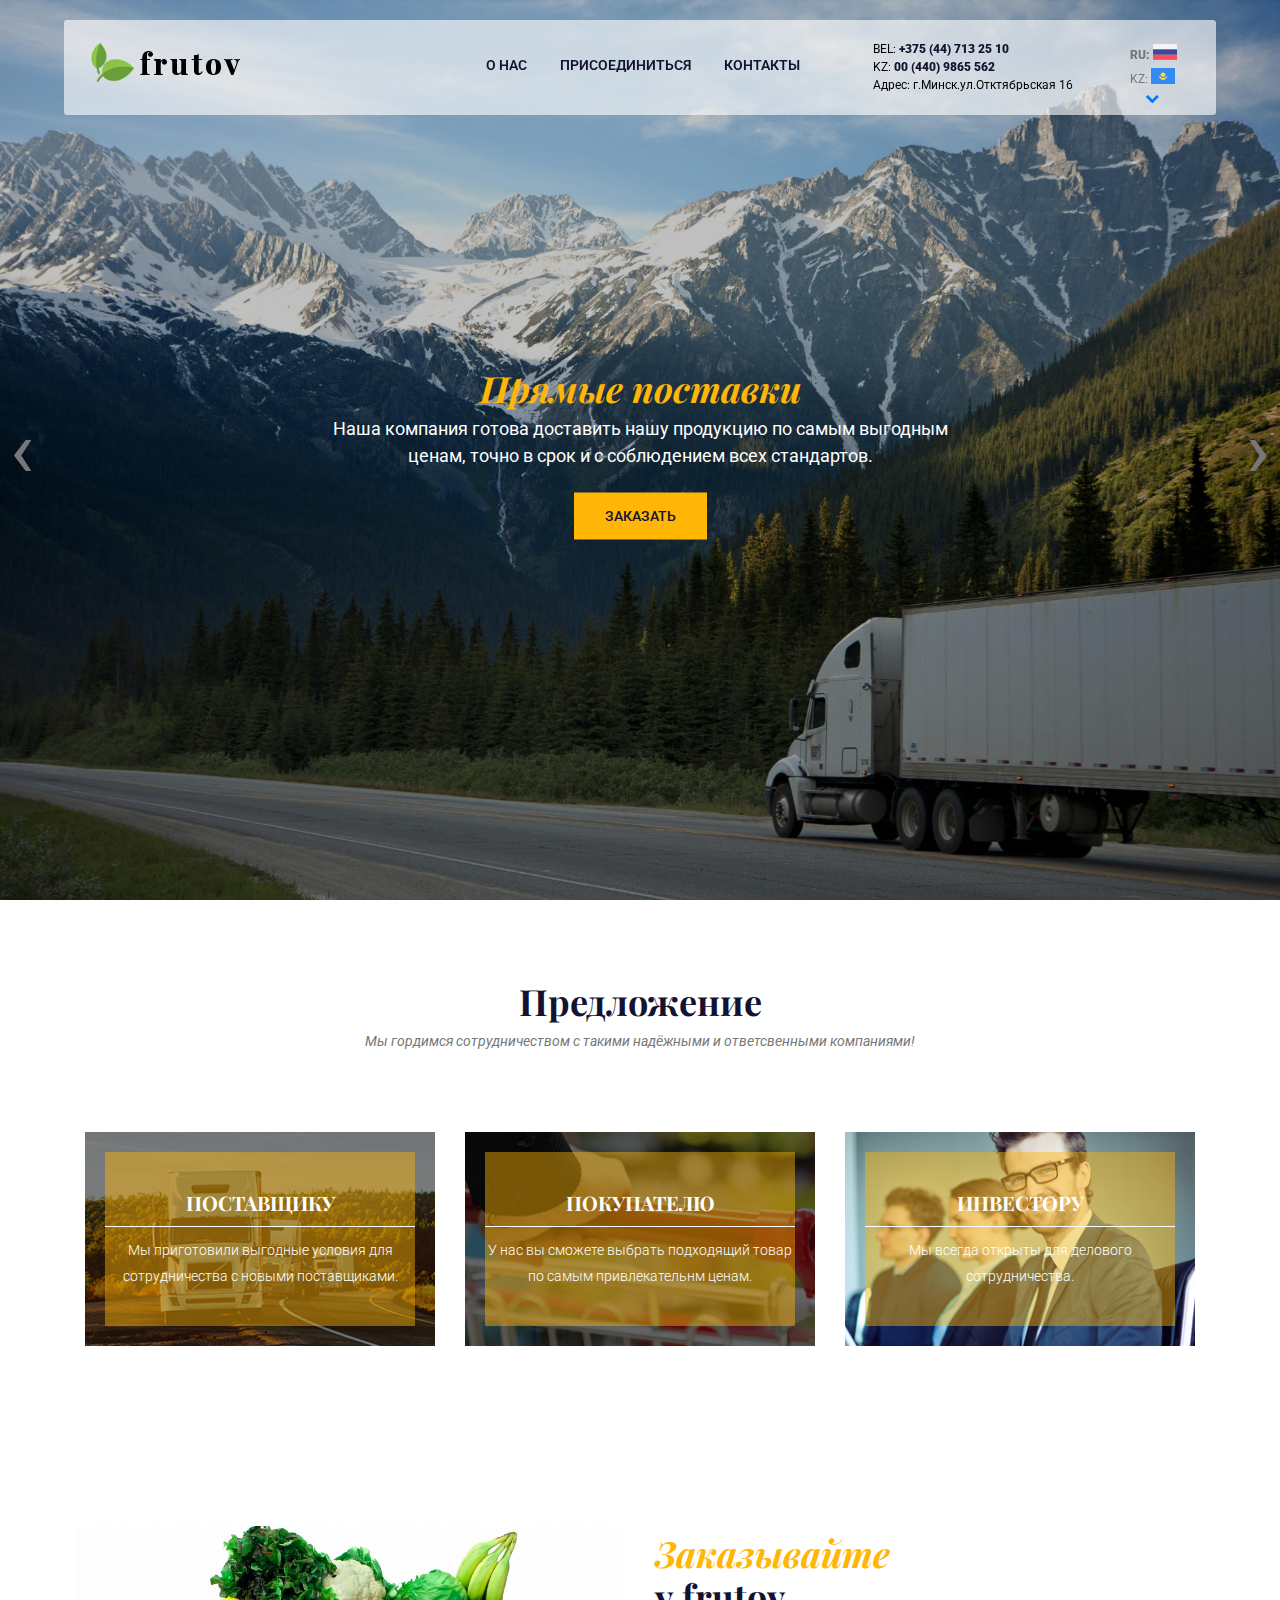
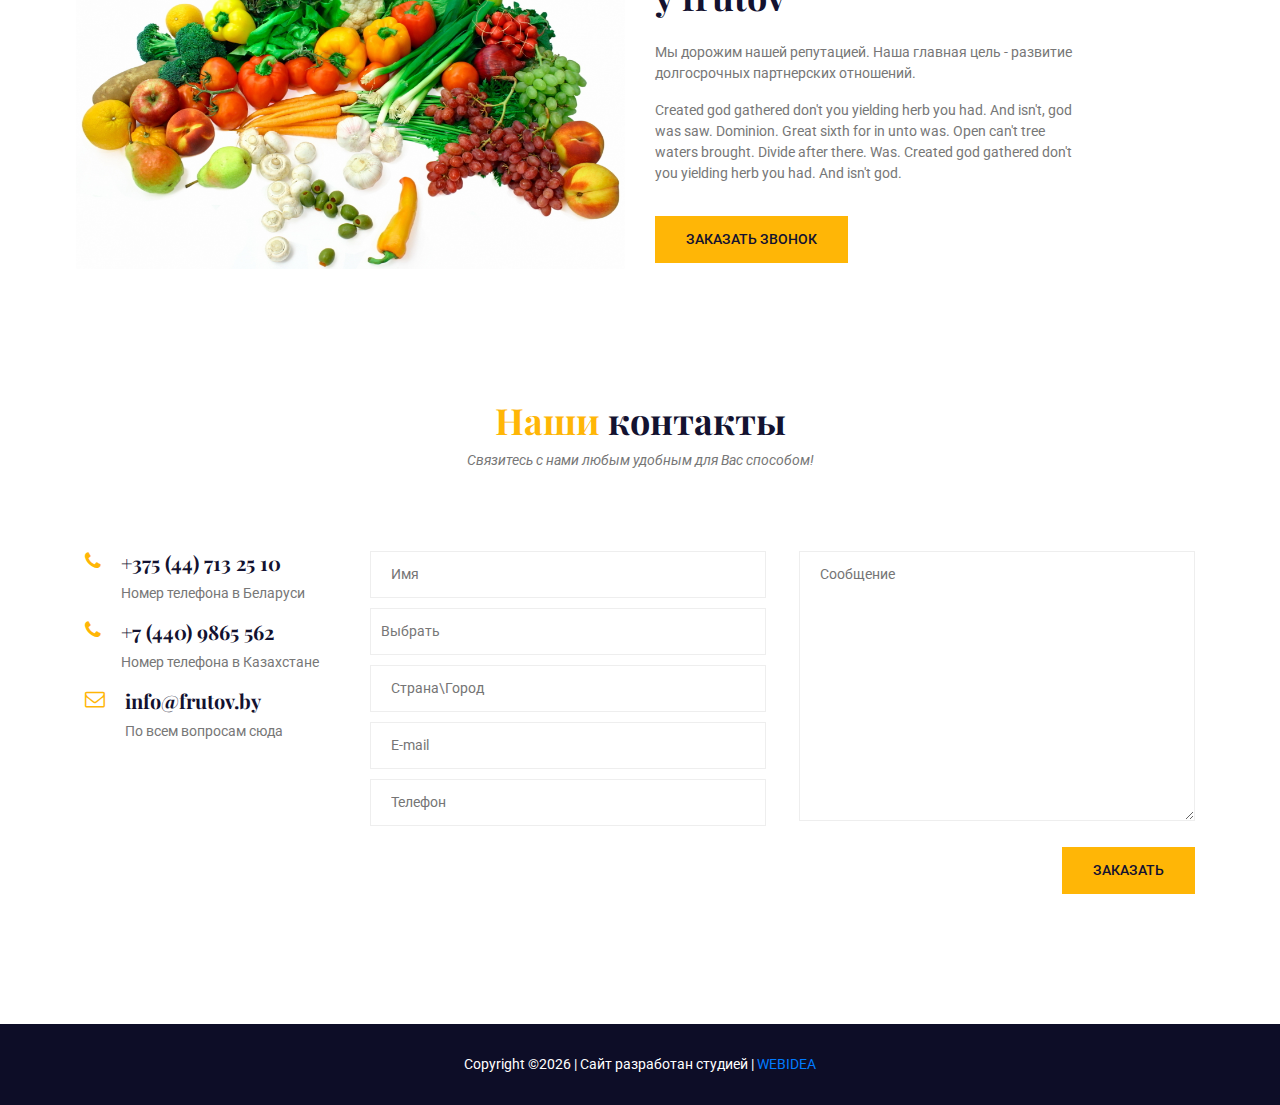
==== commit 3e79affd: "sany_zaebal" ====
--- a/index.html
+++ b/index.html
@@ -35,7 +35,7 @@
             <div class="row">
                 <div class="col-lg-2">
                     <div id="header-logo" class="logo-area">
-                        <a href="#hone"><img src="assets/images/logo/logoFrutov.png" alt="logo"></a>
+                        <a href="#hone"><img src="assets/images/logo/frutov_logoOpacity.png" alt="logo"></a>
 
                     </div>
                 </div>
@@ -58,7 +58,7 @@
                             <li class="mobile-contact-menu leng-mob-menu"><span>KZ: </span><img src="assets/images/kazakhstan.png" alt="KZ"></li>
                             <li class="mobile-contact-menu leng-mob-menu activ"><span>RU: </span><img src="assets/images/russia.png" alt="ru"></li>
                             <li class="aboutas_poupap"><a href="#aboutas_poupap">О нас</a></li>
-                            <li><a href="#partners">партнёрам</a></li>
+                            <li><a href="#partners">присоединиться</a></li>
                             <li><a href="#contacts">контакты</a></li>
                             <li class="mobile-contact-menu">BEL:<a href="#">+375 (44) 713 25 10</a></li>
                             <li class="mobile-contact-menu">KZ:<a href="#">00 (440) 9865 562</a></li>
@@ -148,7 +148,7 @@
            <div class="row">
                <div class="col-lg-12">
                    <div class="section-top2 text-center">
-                       <h3><span>Наши</span> предложения</h3>
+                       <h3><span></span> Предложение</h3>
                        <p><i>Мы гордимся сотрудничеством с такими надёжными и ответсвенными компаниями!</i></p>
                    </div>
                </div>
@@ -1003,7 +1003,7 @@
          </blockquote>
       </div>
       <div class="wrap_aboutas_poupap_btn">
-        <a href="#all_coll_phone" class="template-btn template-btn2 mt-4 all_coll_phone">Заказать</a>
+        <a href="#all_coll_phone" class="template-btn template-btn2 mt-4 all_coll_phone">Написать письмо</a>
       </div>
     </div>
 </div>
--- a/assets/css/style.css
+++ b/assets/css/style.css
@@ -1,5 +1,5 @@
 
-@import url("https://fonts.googleapis.com/css?family=Roboto:300,400,500,700");@import url("https://fonts.googleapis.com/css?family=Playfair+Display:400,700");body{color:#777;font-family:"Roboto",sans-serif;font-size:14px;font-weight:400}h1{color:#fff;font-family:"Playfair Display",serif;font-size:60px;font-weight:700;font-style:italic}h2{color:#fff;font-family:"Playfair Display",serif;font-size:42px;font-weight:700}h3{color:#131230;font-family:"Playfair Display",serif;font-size:36px !important;font-weight:700}h4{color:#fff;font-family:"Roboto",sans-serif;font-size:24px;font-weight:400;font-style:italic;}h5{color:#131230;font-family:"Playfair Display",serif;text-transform:capitalize;font-size:20px !important;font-weight:700}h6{color:#fff;font-size:16px !important;font-family:"Roboto",sans-serif;font-weight:300;text-transform:uppercase}ul{margin:0;padding:0;list-style:none}a:hover,a:focus{text-decoration:none}input:focus,textarea:focus{outline:none}.spinner{width:40px;height:40px;margin:100px auto;background-color:#ffb606;border-radius:100%;-webkit-animation:sk-scaleout 1.0s infinite ease-in-out;animation:sk-scaleout 1.0s infinite ease-in-out}@-webkit-keyframes sk-scaleout{0%{-webkit-transform:scale(0)}100%{-webkit-transform:scale(1);opacity:0}}@keyframes sk-scaleout{0%{-webkit-transform:scale(0);transform:scale(0)}100%{-webkit-transform:scale(1);transform:scale(1);opacity:0}}.preloader{position:fixed;top:0;left:0;width:100%;height:100%;background:#fff;z-index:5}.preloader .spinner{position:absolute;top:50%;left:50%;margin:0;-webkit-transform:translate(-50%, -50%);-moz-transform:translate(-50%, -50%);-ms-transform:translate(-50%, -50%);-o-transform:translate(-50%, -50%);transform:translate(-50%, -50%)}.main-menu ul{float:right}@media (min-width: 768px) and (max-width: 991.98px){.main-menu ul{display:none;float:left;position:absolute;top:20px;left:0;z-index:4;background:#f9f9ff;width:100%;padding:20px 20px 30px}}@media (min-width: 576px) and (max-width: 767.98px){.main-menu ul{display:none;float:left;position:absolute;top:20px;left:0;z-index:4;background:#f9f9ff;width:100%;padding:20px 20px 30px}}@media (max-width: 575.98px){.main-menu ul{display:none;float:left;position:absolute;top:20px;left:0;z-index:4;background:#f9f9ff;width:100%;padding:20px 20px 30px}}.main-menu ul li{display:inline;position:relative}@media (min-width: 768px) and (max-width: 991.98px){.main-menu ul li{display:block}}@media (min-width: 576px) and (max-width: 767.98px){.main-menu ul li{display:block}}@media (max-width: 575.98px){.main-menu ul li{display:block}}.main-menu ul li a{color:#131230;font-family:"Roboto",sans-serif;text-transform:uppercase;font-size:14px;font-weight:600;display:inline-block;padding:15px}.main-menu ul li:hover ul.sub-menu{filter:progid:DXImageTransform.Microsoft.Alpha(Opacity=100);opacity:1;visibility:visible;top:100%}.main-menu ul li ul.sub-menu{padding:10px;filter:progid:DXImageTransform.Microsoft.Alpha(Opacity=0);opacity:0;visibility:hidden;position:absolute;top:150%;left:-50%;width:210px;background:#f9f9ff;z-index:2;-webkit-transition:.5s;-moz-transition:.5s;-o-transition:.5s;transition:.5s}.main-menu ul li ul.sub-menu li{display:block}.main-menu ul li ul.sub-menu li a{-webkit-transition:.3s;-moz-transition:.3s;-o-transition:.3s;transition:.3s}.main-menu ul li ul.sub-menu li a:hover{color:#ffb606}.main-menu2 ul a{color:#fff !important}@media (min-width: 768px) and (max-width: 991.98px){.main-menu2 ul a{color:#131230 !important}}@media (min-width: 576px) and (max-width: 767.98px){.main-menu2 ul a{color:#131230 !important}}@media (max-width: 575.98px){.main-menu2 ul a{color:#131230 !important}}.main-menu2 ul ul.sub-menu a{color:#131230 !important}.main-menu2 ul ul.sub-menu a:hover{color:#ffb606 !important}.custom-navbar{position:absolute;top:-47px;right:15px;background:#ffb606;padding:7px 10px;-webkit-border-radius:3px;-moz-border-radius:3px;-ms-border-radius:3px;-o-border-radius:3px;border-radius:3px;-webkit-transition:.2s;-moz-transition:.2s;-o-transition:.2s;transition:.2s;cursor:pointer;display:none}@media (min-width: 768px) and (max-width: 991.98px){.custom-navbar{display:block}}@media (min-width: 576px) and (max-width: 767.98px){.custom-navbar{display:block}}@media (max-width: 575.98px){.custom-navbar{display:block}}.custom-navbar span{background:#fff;display:block;width:30px;margin:6px 0;height:2px}.header-area{padding:20px 0;background:#fff;position:absolute;top:20px;left:50%;width:80%;z-index:10;-webkit-transform:translate(-50%, 0);-moz-transform:translate(-50%, 0);-ms-transform:translate(-50%, 0);-o-transform:translate(-50%, 0);transform:translate(-50%, 0);-webkit-border-radius:3px;-moz-border-radius:3px;-ms-border-radius:3px;-o-border-radius:3px;border-radius:3px}@media (min-width: 1200px) and (max-width: 1440px){.header-area{width:90%}}@media (min-width: 992px) and (max-width: 1199.98px){.header-area{width:100%}}@media (max-width: 575.98px){.header-area{width:100%}}.header-area2{padding:30px 0;background:transparent;position:absolute;top:0;left:0;width:100%;z-index:2;-webkit-transform:translate(0, 0);-moz-transform:translate(0, 0);-ms-transform:translate(0, 0);-o-transform:translate(0, 0);transform:translate(0, 0);-webkit-border-radius:0;-moz-border-radius:0;-ms-border-radius:0;-o-border-radius:0;border-radius:0}.banner-area{padding:400px 0 350px;background-color:#b0b0b0;background-image:url("../images/banner-bg.jpg");background-repeat:no-repeat;background-position:center;background-size:cover;position:relative}.banner-area .prime-color{color:#ffb606}.banner-area .style-change{font-style:normal}@media (min-width: 576px) and (max-width: 767.98px){.banner-area{padding:280px 0 200px}}@media (max-width: 575.98px){.banner-area{padding:200px 0 140px}}.banner-area2{padding:210px 0 160px;background-image:url("../images/about-bg.jpg");position:relative;z-index:1}.banner-area2:after{content:'';position:absolute;top:0;left:0;width:100%;height:100%;background:rgba(1,7,16,0.7);z-index:-1}.banner-area2 p{color:#fff}.menu-bg{background-image:url("../images/menu-bg.jpg")}.contact-bg{background-image:url("../images/contact-bg.jpg")}.welcome-area .style-change{color:#ffb606;font-style:italic}.welcome-area .welcome-img{padding-left:10%}@media (min-width: 576px) and (max-width: 767.98px){.welcome-area .welcome-img{padding:0}}@media (max-width: 575.98px){.welcome-area .welcome-img{padding:0}}.welcome-area .welcome-text{padding-right:50%}@media (min-width: 1200px) and (max-width: 1440px){.welcome-area .welcome-text{padding-right:30%}}@media (min-width: 992px) and (max-width: 1199.98px){.welcome-area .welcome-text{padding-right:10%}}@media (min-width: 768px) and (max-width: 991.98px){.welcome-area .welcome-text{padding-right:10%}}@media (min-width: 576px) and (max-width: 767.98px){.welcome-area .welcome-text{padding:0 5%}}@media (max-width: 575.98px){.welcome-area .welcome-text{padding:0 5%}}.food-area{background-image:url("../images/food-bg.png");background-repeat:no-repeat;background-position:top right;position:relative}@media (min-width: 768px) and (max-width: 991.98px){.food-area{background-image:none}}@media (min-width: 576px) and (max-width: 767.98px){.food-area{background-image:none}}@media (max-width: 575.98px){.food-area{background-image:none}}.food-area .food-img{overflow:hidden}.food-area .food-img img{-webkit-transition:.5s;-moz-transition:.5s;-o-transition:.5s;transition:.5s}.food-area .food-content{padding:30px;background:#f9f9ff;-webkit-transition:.5s;-moz-transition:.5s;-o-transition:.5s;transition:.5s}.food-area .food-content .style-change{color:#ffb606;font-family:"Roboto",sans-serif;font-size:20px;font-weight:700;-webkit-transition:.5s;-moz-transition:.5s;-o-transition:.5s;transition:.5s}.food-area .food-content p{-webkit-transition:.5s;-moz-transition:.5s;-o-transition:.5s;transition:.5s}.food-area .single-food:hover img{-webkit-transform:scale(1.1, 1.1);-moz-transform:scale(1.1, 1.1);-ms-transform:scale(1.1, 1.1);-o-transform:scale(1.1, 1.1);transform:scale(1.1, 1.1)}.food-area .single-food:hover .food-content{background:#ffb606}.food-area .single-food:hover .food-content .style-change{color:#131230}.food-area .single-food:hover .food-content p{color:#131230}.reservation-area{background-image:url("../images/bg_1.jpg");background-repeat:no-repeat;background-position:center;background-size:cover}.deshes-area span{color:#ffb606}.deshes-area h1{color:#131230;font-style:inherit;position:relative}.deshes-area h1:after{content:'';position:absolute;top:45px;left:90px;width:200px;height:1px;background:#131230}.deshes-area .style-change{font-family:"Roboto",sans-serif;font-size:30px;font-weight:700;display:block}.deshes-area .deshes-text{padding-left:90px}@media (max-width: 575.98px){.deshes-area .deshes-text{padding-left:0}}.testimonial-area{background-image:url("../images/banner-bg.jpg");background-repeat:no-repeat;background-position:center;background-size:cover;position:relative;z-index:1}.testimonial-area:after{content:'';position:absolute;top:0;left:0;width:100%;height:100%;background:rgba(1,7,16,0.8);z-index:-1}.testimonial-area .section-top2 h3,.testimonial-area .section-top2 p{color:#fff}.testimonial-area .testimonial-slider.owl-carousel .single-slide{background:#fff;background-image:url("../images/quote.png");background-repeat:no-repeat;background-position:top right;padding:30px;-webkit-border-radius:3px;-moz-border-radius:3px;-ms-border-radius:3px;-o-border-radius:3px;border-radius:3px}.testimonial-area .testimonial-slider.owl-carousel .single-slide h5{-webkit-transition:.3s;-moz-transition:.3s;-o-transition:.3s;transition:.3s}.testimonial-area .testimonial-slider.owl-carousel .single-slide:hover h5{color:#ffb606}.testimonial-area .testimonial-slider.owl-carousel img{width:100%;}.testimonial-slider.owl-carousel .owl-nav{display:none}.testimonial-slider.owl-carousel .owl-dots{display:block;position:absolute;bottom:-70px;left:50%;-webkit-transform:translate(-50%, 0);-moz-transform:translate(-50%, 0);-ms-transform:translate(-50%, 0);-o-transform:translate(-50%, 0);transform:translate(-50%, 0)}.testimonial-slider.owl-carousel .owl-dots .owl-dot{width:20px;height:5px;background:#fff;-webkit-border-radius:5px;-moz-border-radius:5px;-ms-border-radius:5px;-o-border-radius:5px;border-radius:5px;margin:0 7px}.testimonial-slider.owl-carousel .owl-dots .owl-dot.active{background:#ffb606}@media (min-width: 576px) and (max-width: 767.98px){.update-area .single-food{width:70%;margin:auto}}.update-area .single-food .food-content{padding:40px 30px;background:#f9f9ff;-webkit-transition:.5s;-moz-transition:.5s;-o-transition:.5s;transition:.5s}.update-area .single-food:hover .food-content{background:#fff;-webkit-box-shadow:0 10px 20px rgba(0,0,0,0.1);-moz-box-shadow:0 10px 20px rgba(0,0,0,0.1);box-shadow:0 10px 20px rgba(0,0,0,0.1)}.table-area{background-image:url("../images/table-bg.jpg");background-repeat:no-repeat;background-position:center;background-size:cover;position:relative;z-index:1}.table-area:after{content:'';position:absolute;top:0;left:0;width:100%;height:100%;background:rgba(1,7,16,0.7);z-index:-1}.table-area .section-top2 h3,.table-area .section-top2 p{color:#fff}.table-area .input-group{width:30.33%;float:left;overflow:hidden;margin:0 1.5%}@media (min-width: 576px) and (max-width: 767.98px){.table-area .input-group{width:100%;float:none}}@media (max-width: 575.98px){.table-area .input-group{width:100%;float:none}}.table-area input{border-radius:0 5px 5px 0;border:none}@media (min-width: 992px) and (max-width: 1199.98px){.table-area input{width:65%}}@media (min-width: 768px) and (max-width: 991.98px){.table-area input{width:70%}}@media (min-width: 576px) and (max-width: 767.98px){.table-area input{width:87%}}@media (max-width: 575.98px){.table-area input{width:80%}}.table-area .input-group-text{background:#fff;padding:14px 20px}.table-area .table-btn{clear:both}.footer-widget{background:#131230}.footer-widget .single-widget1{padding-right:30px}@media (min-width: 768px) and (max-width: 991.98px){.footer-widget .single-widget1{padding-right:0}}.footer-widget .single-widget h5{color:#ffb606}.footer-widget .single-widget i{color:inherit}.footer-widget2{background:#f9f9ff}.footer-widget2 .single-widget h5{color:#131230}.footer-copyright{padding:30px 0;background:#0d0d27;color:#fff}.footer-copyright .color{color:#ffb606}.footer-copyright ul{float:right}@media (min-width: 576px) and (max-width: 767.98px){.footer-copyright ul{float:left;margin-top:30px}}@media (max-width: 575.98px){.footer-copyright ul{float:left;margin-top:20px}}.footer-copyright ul li{display:inline;margin-left:25px}.footer-copyright ul li i{display:inline-block;color:#fff;-webkit-transition:.3s;-moz-transition:.3s;-o-transition:.3s;transition:.3s}.footer-copyright ul li i:hover{color:#ffb606}@media (min-width: 576px) and (max-width: 767.98px){.footer-copyright ul .no-margin{margin-left:0}}@media (max-width: 575.98px){.footer-copyright ul .no-margin{margin-left:0}}.footer-copyright2{background:#f9f9ff;color:inherit}.footer-copyright2 ul i{color:#777 !important}.footer-copyright2 ul i:hover{color:#ffb606 !important}.banner-area.blog-page a,.banner-area.blog-page span{color:#fff;text-transform:capitalize}.blog_categorie_area{padding-top:80px;padding-bottom:80px}.categories_post{position:relative;text-align:center;cursor:pointer}.categories_post img{max-width:100%}@media (min-width: 576px) and (max-width: 767.98px){.categories_post img{width:100%}}.categories_post .categories_details{position:absolute;top:20px;left:20px;right:20px;bottom:20px;background:rgba(1,7,16,0.8);color:#fff;transition:all 0.3s linear;display:flex;align-items:center;justify-content:center}.categories_post .categories_details h5{margin-bottom:0px;font-size:18px;line-height:26px;text-transform:uppercase;color:#fff;position:relative}.categories_post .categories_details p{font-weight:300;font-size:14px;line-height:26px;margin-bottom:0px}.categories_post .categories_details .border_line{margin:10px 0px;background:#fff;width:100%;height:1px}.categories_post:hover .categories_details{background:rgba(255,182,6,0.7)}.blog_item{margin-bottom:40px}.blog_info{padding-top:30px}.blog_info .post_tag{padding-bottom:20px}.blog_info .post_tag a{font:300 14px/21px;color:#131230}.blog_info .post_tag a:hover{color:#ffb606}.blog_info .post_tag a.active{color:#ffb606}.blog_info .blog_meta li a{font:300 14px/20px;color:#777777;vertical-align:middle;padding-bottom:12px;display:inline-block}.blog_info .blog_meta li a i{color:#131230;font-size:16px;font-weight:600;padding-left:15px;line-height:20px;vertical-align:middle}.blog_info .blog_meta li a:hover{color:#ffb606}.blog_post img{max-width:100%}.blog_details{padding-top:20px}.blog_details h4{font-size:24px;line-height:36px;color:#131230;font-weight:600;transition:all 0.3s linear}.blog_details h4:hover{color:#ffb606}.blog_details p{margin-bottom:26px}.blog_details .template-btn{color:#131230 !important;padding:10px 24px !important;background:#f9f9ff}.blog_details .template-btn:hover{color:#fff !important;background:#ffb606;border:1px solid transparent}.blog_right_sidebar{border:1px solid #eee;background:#f9f9ff;padding:30px}.blog_right_sidebar .widget_title{font-size:18px;line-height:25px;background:#ffb606;text-align:center;color:#fff;padding:8px 0px;margin-bottom:30px}.blog_right_sidebar .search_widget .input-group .form-control{font-size:14px;line-height:29px;border:0px;width:100%;font-weight:300;color:#fff;padding-left:20px;border-radius:45px;z-index:0;background:#ffb606}.blog_right_sidebar .search_widget .input-group .form-control:focus{box-shadow:none}.blog_right_sidebar .search_widget .input-group .btn-default{position:absolute;right:20px;background:transparent;border:0px;box-shadow:none;font-size:14px;color:#fff;padding:0px;top:50%;transform:translateY(-50%);z-index:1}.blog_right_sidebar .author_widget{text-align:center}.blog_right_sidebar .author_widget h5{font-size:18px;line-height:20px;margin-bottom:5px;margin-top:30px}.blog_right_sidebar .author_widget p{margin-bottom:0px}.blog_right_sidebar .author_widget .social_icon{padding:7px 0px 15px}.blog_right_sidebar .author_widget .social_icon a{font-size:14px;color:#131230;transition:all 0.2s linear}.blog_right_sidebar .author_widget .social_icon a+a{margin-left:20px}.blog_right_sidebar .author_widget .social_icon a:hover{color:#ffb606}.blog_right_sidebar .popular_post_widget .post_item .media-body{justify-content:center;align-self:center;padding-left:20px}.blog_right_sidebar .popular_post_widget .post_item .media-body h5{font-size:14px;line-height:20px;margin-bottom:4px;transition:all 0.3s linear}.blog_right_sidebar .popular_post_widget .post_item .media-body h5:hover{color:#ffb606}.blog_right_sidebar .popular_post_widget .post_item .media-body p{font-size:12px;line-height:21px;margin-bottom:0px}.blog_right_sidebar .popular_post_widget .post_item+.post_item{margin-top:20px}.blog_right_sidebar .post_category_widget .cat-list li{border-bottom:2px dotted #eee;transition:all 0.3s ease 0s;padding-bottom:12px}.blog_right_sidebar .post_category_widget .cat-list li a{font-size:14px;line-height:20px;color:#777}.blog_right_sidebar .post_category_widget .cat-list li a p{margin-bottom:0px}.blog_right_sidebar .post_category_widget .cat-list li+li{padding-top:15px}.blog_right_sidebar .post_category_widget .cat-list li:hover{border-color:#ffb606}.blog_right_sidebar .post_category_widget .cat-list li:hover a{color:#ffb606}.blog_right_sidebar .newsletter_widget{text-align:center}.blog_right_sidebar .newsletter_widget .form-group{margin-bottom:8px}.blog_right_sidebar .newsletter_widget .input-group-prepend{margin-right:-1px}.blog_right_sidebar .newsletter_widget .input-group-text{background:#fff;border-radius:0px;vertical-align:top;font-size:12px;line-height:36px;padding:0px 0px 0px 15px;border:1px solid #eeeeee;border-right:0px}.blog_right_sidebar .newsletter_widget .form-control{font-size:12px;line-height:24px;color:#cccccc;border:1px solid #eeeeee;border-left:0px;border-radius:0px}.blog_right_sidebar .newsletter_widget .form-control:focus{outline:none;box-shadow:none}.blog_right_sidebar .newsletter_widget .bbtns{color:#fff;background:#ffb606;font-size:12px;line-height:38px;display:inline-block;font-weight:500;padding:0px 24px 0px 24px;border-radius:0}.blog_right_sidebar .newsletter_widget .text-bottom{font-size:12px}.blog_right_sidebar .tag_cloud_widget ul li{display:inline-block}.blog_right_sidebar .tag_cloud_widget ul li a{color:#131230;display:inline-block;border:1px solid #eee;background:#fff;padding:5px 13px;margin-bottom:8px;transition:all 0.3s ease 0s;font-size:12px}.blog_right_sidebar .tag_cloud_widget ul li a:hover{background:#ffb606;color:#fff}.blog_right_sidebar .br{width:100%;height:1px;background:#eee;margin:30px 0px}.blog-pagination{padding-top:25px;padding-bottom:95px}.blog-pagination .page-link{border-radius:0}.blog-pagination .page-item{border:none}.page-link{background:transparent;font-weight:400}.blog-pagination .page-item.active .page-link{background-color:#ffb606;border-color:transparent;color:#fff}.blog-pagination .page-link{position:relative;display:block;padding:0.5rem 0.75rem;margin-left:-1px;line-height:1.25;color:#8a8a8a;border:none}.blog-pagination .page-item:last-child .page-link,.blog-pagination .page-item:first-child .page-link{border-radius:0}.blog-pagination .page-link:hover{color:#fff;text-decoration:none;background-color:#ffb606;border-color:#eee}.single-post .social-links{padding-top:10px}.single-post .social-links li{display:inline-block;margin-bottom:10px}.single-post .social-links li a{color:#cccccc;padding:7px;font-size:14px;transition:all 0.2s linear}.single-post .social-links li a:hover{color:#131230}.single-post .blog_details{padding-top:26px}.single-post .blog_details p{margin-bottom:10px}.single-post .quotes{margin-top:20px;margin-bottom:30px;padding:24px 35px 24px 30px;background-color:#fff;box-shadow:-20.84px 21.58px 30px 0px rgba(176,176,176,0.1);font-size:14px;line-height:24px;color:#777;font-style:italic}.single-post .arrow{position:absolute}.single-post .arrow .lnr{font-size:20px;font-weight:600}.single-post .thumb .overlay-bg{background:rgba(0,0,0,0.8)}@media (max-width: 991px){.single-post .sidebar-widgets{padding-bottom:0px}}.comments-area{background:#fafaff;border:1px solid #eee;padding:50px 30px;margin-top:50px}@media (max-width: 414px){.comments-area{padding:50px 8px}}.comments-area h4{text-align:center;margin-bottom:50px;color:#131230;font-size:18px}.comments-area h5{font-size:16px;margin-bottom:0px}.comments-area a{color:#131230}.comments-area .comment-list{padding-bottom:48px}.comments-area .comment-list:last-child{padding-bottom:0px}.comments-area .comment-list.left-padding{padding-left:25px}@media (max-width: 413px){.comments-area .comment-list .single-comment h5{font-size:12px}.comments-area .comment-list .single-comment .date{font-size:11px}.comments-area .comment-list .single-comment .comment{font-size:10px}}.comments-area .thumb{margin-right:20px}.comments-area .date{font-size:13px;color:#cccccc;margin-bottom:13px}.comments-area .comment{color:#777777;margin-bottom:0px}.comments-area .btn-reply{background-color:#fff;color:#131230;border:1px solid #eee;padding:5px 18px;font-size:12px;display:block;font-weight:600;-webkit-transition:.5s;-moz-transition:.5s;-o-transition:.5s;transition:.5s}.comments-area .btn-reply:hover{background-color:#ffb606;color:#fff !important}.comment-form{background:#fafaff;text-align:center;border:1px solid #eee;padding:47px 30px 43px;margin-top:50px;margin-bottom:40px}.comment-form h4{text-align:center;margin-bottom:50px;font-size:18px;line-height:22px;color:#131230}.comment-form .name{padding-left:0px}@media (max-width: 767px){.comment-form .name{padding-right:0px;margin-bottom:1rem}}.comment-form .email{padding-right:0px}@media (max-width: 991px){.comment-form .email{padding-left:0px}}.comment-form .form-control{padding:8px 20px;background:#fff;border:none;border-radius:0px;width:100%;font-size:14px;color:#777777;border:1px solid transparent}.comment-form .form-control:focus{box-shadow:none;border:1px solid #eee}.comment-form textarea.form-control{height:140px;resize:none}.comment-form ::-webkit-input-placeholder{font-size:13px;color:#777}.comment-form ::-moz-placeholder{font-size:13px;color:#777}.comment-form :-ms-input-placeholder{font-size:13px;color:#777}.comment-form :-moz-placeholder{font-size:13px;color:#777}.footer-area.footer{background:#131230}.footer-area.footer h5,.footer-area.footer p{color:#fff}.footer-area.footer .footer-copyright span{color:#fff}#mapBox{width:100%;height:420px;overflow:hidden}.info-text h5{text-transform:inherit}.into-icon i{font-size:20px;color:#ffb606;margin-right:20px}.contact-form .left,.commentform-area .left{width:48%;float:left;overflow:hidden;margin-right:4%}@media (max-width: 575.98px){.contact-form .left,.commentform-area .left{width:100%;float:none}}.contact-form .left input,.commentform-area .left input{width:100%;border:1px solid #eee;padding:12px 20px;margin-bottom:10px}.contact-form .right,.commentform-area .right{width:48%;overflow:hidden}@media (max-width: 575.98px){.contact-form .right,.commentform-area .right{width:100%;float:none}}.contact-form .right textarea,.commentform-area form .right textarea{width:100%;border:1px solid #eee;padding:12px 20px}.contact-form button,.commentform-area button{margin-top:20px;float:right}@media (max-width: 575.98px){.contact-form button,.commentform-area button{float:left}}.mb-20{margin-bottom:20px}.mb-30{margin-bottom:30px}.sample-text-area{padding:100px 0px}.sample-text-area .title_color{margin-bottom:30px}.sample-text-area p{line-height:26px}.sample-text-area p b{font-weight:bold;color:#ffb606}.sample-text-area p i{color:#ffb606;font-style:italic}.sample-text-area p sup{color:#ffb606;font-style:italic}.sample-text-area p sub{color:#ffb606;font-style:italic}.sample-text-area p del{color:#ffb606}.sample-text-area p u{color:#ffb606}.elements_button .title_color{margin-bottom:30px;color:#131230}.title_color{color:#131230}.button-group-area{margin-top:15px}.button-group-area:nth-child(odd){margin-top:40px}.button-group-area:first-child{margin-top:0px}.button-group-area .theme_btn{margin-right:10px}.button-group-area .white_btn{margin-right:10px}.button-group-area .link{text-decoration:underline;color:#131230;background:transparent}.button-group-area .link:hover{color:#fff}.button-group-area .disable{background:transparent;color:#007bff;cursor:not-allowed}.button-group-area .disable:before{display:none}.primary{background:#52c5fd}.primary:before{background:#2faae6}.success{background:#4cd3e3}.success:before{background:#2ebccd}.info{background:#38a4ff}.info:before{background:#298cdf}.warning{background:#f4e700}.warning:before{background:#e1d608}.danger{background:#f54940}.danger:before{background:#e13b33}.primary-border{background:transparent;border:1px solid #52c5fd;color:#52c5fd}.primary-border:before{background:#52c5fd}.success-border{background:transparent;border:1px solid #4cd3e3;color:#4cd3e3}.success-border:before{background:#4cd3e3}.info-border{background:transparent;border:1px solid #38a4ff;color:#38a4ff}.info-border:before{background:#38a4ff}.warning-border{background:#fff;border:1px solid #f4e700;color:#f4e700}.warning-border:before{background:#f4e700}.danger-border{background:transparent;border:1px solid #f54940;color:#f54940}.danger-border:before{background:#f54940}.link-border{background:transparent;border:1px solid #ffb606;color:#ffb606}.link-border:before{background:#ffb606}.radius{border-radius:3px}.circle{border-radius:20px}.arrow span{padding-left:5px}.e-large{line-height:50px;padding-top:0px;padding-bottom:0px}.large{line-height:45px;padding-top:0px;padding-bottom:0px}.medium{line-height:30px;padding-top:0px;padding-bottom:0px}.small{line-height:25px;padding-top:0px;padding-bottom:0px}.general{line-height:38px;padding-top:0px;padding-bottom:0px}.generic-banner{margin-top:60px;text-align:center}.generic-banner .height{height:600px}@media (max-width: 767.98px){.generic-banner .height{height:400px}}.generic-banner .generic-banner-content h2{line-height:1.2em;margin-bottom:20px}@media (max-width: 991.98px){.generic-banner .generic-banner-content h2 br{display:none}}.generic-banner .generic-banner-content p{text-align:center;font-size:16px}@media (max-width: 991.98px){.generic-banner .generic-banner-content p br{display:none}}.generic-content h1{font-weight:600}.about-generic-area{background:#fff}.about-generic-area p{margin-bottom:20px}.white-bg{background:#fff}.section-top-border{padding:50px 0;border-top:1px dotted #eee}.switch-wrap{margin-bottom:10px}.switch-wrap p{margin:0}.sample-text-area{padding:100px 0 70px 0}.sample-text{margin-bottom:0}.text-heading{margin-bottom:30px;font-size:24px}.typo-list{margin-bottom:10px}@media (max-width: 767px){.typo-sec{margin-bottom:30px}}@media (max-width: 767px){.element-wrap{margin-top:30px}}b,sup,sub,u,del{color:#f8b600}h1{font-size:36px}h2{font-size:30px}h3{font-size:24px}h4{font-size:18px}h5{font-size:16px}h6{font-size:14px}.typography h1,.typography h2,.typography h3,.typography h4,.typography h5,.typography h6{color:#777777}.button-area .border-top-generic{padding:70px 15px;border-top:1px dotted #eee}.button-group-area .genric-btn{margin-right:10px;margin-top:10px}.button-group-area .genric-btn:last-child{margin-right:0}.circle{border-radius:20px}.genric-btn{display:inline-block;outline:none;line-height:40px;padding:0 30px;font-size:.8em;text-align:center;text-decoration:none;font-weight:500;cursor:pointer;-webkit-transition:all 0.3s ease 0s;-moz-transition:all 0.3s ease 0s;-o-transition:all 0.3s ease 0s;transition:all 0.3s ease 0s}.genric-btn:focus{outline:none}.genric-btn.e-large{padding:0 40px;line-height:50px}.genric-btn.large{line-height:45px}.genric-btn.medium{line-height:30px}.genric-btn.small{line-height:25px}.genric-btn.radius{border-radius:3px}.genric-btn.circle{border-radius:20px}.genric-btn.arrow{display:-webkit-inline-box;display:-ms-inline-flexbox;display:inline-flex;-webkit-box-align:center;-ms-flex-align:center;align-items:center}.genric-btn.arrow span{margin-left:10px}.genric-btn.default{color:#222222;background:#f9f9ff;border:1px solid transparent}.genric-btn.default:hover{border:1px solid #f9f9ff;background:#fff}.genric-btn.default-border{border:1px solid #f9f9ff;background:#fff}.genric-btn.default-border:hover{color:#222222;background:#f9f9ff;border:1px solid transparent}.genric-btn.primary{color:#fff;background:#f8b600;border:1px solid transparent}.genric-btn.primary:hover{color:#f8b600;border:1px solid #f8b600;background:#fff}.genric-btn.primary-border{color:#f8b600;border:1px solid #f8b600;background:#fff}.genric-btn.primary-border:hover{color:#fff;background:#f8b600;border:1px solid transparent}.genric-btn.success{color:#fff;background:#4cd3e3;border:1px solid transparent}.genric-btn.success:hover{color:#4cd3e3;border:1px solid #4cd3e3;background:#fff}.genric-btn.success-border{color:#4cd3e3;border:1px solid #4cd3e3;background:#fff}.genric-btn.success-border:hover{color:#fff;background:#4cd3e3;border:1px solid transparent}.genric-btn.info{color:#fff;background:#38a4ff;border:1px solid transparent}.genric-btn.info:hover{color:#38a4ff;border:1px solid #38a4ff;background:#fff}.genric-btn.info-border{color:#38a4ff;border:1px solid #38a4ff;background:#fff}.genric-btn.info-border:hover{color:#fff;background:#38a4ff;border:1px solid transparent}.genric-btn.warning{color:#fff;background:#f4e700;border:1px solid transparent}.genric-btn.warning:hover{color:#f4e700;border:1px solid #f4e700;background:#fff}.genric-btn.warning-border{color:#f4e700;border:1px solid #f4e700;background:#fff}.genric-btn.warning-border:hover{color:#fff;background:#f4e700;border:1px solid transparent}.genric-btn.danger{color:#fff;background:#f44a40;border:1px solid transparent}.genric-btn.danger:hover{color:#f44a40;border:1px solid #f44a40;background:#fff}.genric-btn.danger-border{color:#f44a40;border:1px solid #f44a40;background:#fff}.genric-btn.danger-border:hover{color:#fff;background:#f44a40;border:1px solid transparent}.genric-btn.link{color:#222222;background:#f9f9ff;text-decoration:underline;border:1px solid transparent}.genric-btn.link:hover{color:#222222;border:1px solid #f9f9ff;background:#fff}.genric-btn.link-border{color:#222222;border:1px solid #f9f9ff;background:#fff;text-decoration:underline}.genric-btn.link-border:hover{color:#222222;background:#f9f9ff;border:1px solid transparent}.genric-btn.disable{color:#222222, 0.3;background:#f9f9ff;border:1px solid transparent;cursor:not-allowed}.generic-blockquote{padding:30px 50px 30px 30px;background:#fff;border-left:2px solid #ffb606}@media (max-width: 991px){.progress-table-wrap{overflow-x:scroll}}.progress-table{background:#fff;padding:15px 0px 30px 0px;min-width:800px}.progress-table .serial{width:11.83%;padding-left:30px}.progress-table .country{width:28.07%}.progress-table .visit{width:19.74%}.progress-table .percentage{width:40.36%;padding-right:50px}.progress-table .table-head{display:flex}.progress-table .table-head .serial,.progress-table .table-head .country,.progress-table .table-head .visit,.progress-table .table-head .percentage{color:#222222;line-height:40px;text-transform:uppercase;font-weight:500}.progress-table .table-row{padding:15px 0;border-top:1px solid #edf3fd;display:flex}.progress-table .table-row .serial,.progress-table .table-row .country,.progress-table .table-row .visit,.progress-table .table-row .percentage{display:flex;align-items:center}.progress-table .table-row .country img{margin-right:15px}.progress-table .table-row .percentage .progress{width:80%;border-radius:0px;background:transparent}.progress-table .table-row .percentage .progress .progress-bar{height:5px;line-height:5px}.progress-table .table-row .percentage .progress .progress-bar.color-1{background-color:#6382e6}.progress-table .table-row .percentage .progress .progress-bar.color-2{background-color:#e66686}.progress-table .table-row .percentage .progress .progress-bar.color-3{background-color:#f09359}.progress-table .table-row .percentage .progress .progress-bar.color-4{background-color:#73fbaf}.progress-table .table-row .percentage .progress .progress-bar.color-5{background-color:#73fbaf}.progress-table .table-row .percentage .progress .progress-bar.color-6{background-color:#6382e6}.progress-table .table-row .percentage .progress .progress-bar.color-7{background-color:#a367e7}.progress-table .table-row .percentage .progress .progress-bar.color-8{background-color:#e66686}.single-gallery-image{margin-top:30px;background-repeat:no-repeat !important;background-position:center center !important;background-size:cover !important;height:200px;-webkit-transition:all 0.3s ease 0s;-moz-transition:all 0.3s ease 0s;-o-transition:all 0.3s ease 0s;transition:all 0.3s ease 0s}.single-gallery-image:hover{opacity:.8}.list-style{width:14px;height:14px}.unordered-list li{position:relative;padding-left:30px;line-height:1.82em !important}.unordered-list li:before{content:"";position:absolute;width:14px;height:14px;border:3px solid #f8b600;background:#fff;top:4px;left:0;border-radius:50%}.ordered-list{margin-left:30px}.ordered-list li{list-style-type:decimal-leading-zero;color:#f8b600;font-weight:500;line-height:1.82em !important}.ordered-list li span{font-weight:300;color:#777777}.ordered-list-alpha li{margin-left:30px;list-style-type:lower-alpha;color:#f8b600;font-weight:500;line-height:1.82em !important}.ordered-list-alpha li span{font-weight:300;color:#777777}.ordered-list-roman li{margin-left:30px;list-style-type:lower-roman;color:#f8b600;font-weight:500;line-height:1.82em !important}.ordered-list-roman li span{font-weight:300;color:#777777}.single-input{display:block;width:100%;line-height:40px;border:none;outline:none;background:#f9f9ff;padding:0 20px}.single-input:focus{outline:none}.input-group-icon{position:relative}.input-group-icon .icon{position:absolute;left:20px;top:0;line-height:40px;z-index:3}.input-group-icon .icon i{color:#797979}.input-group-icon .single-input{padding-left:45px}.single-textarea{display:block;width:100%;line-height:40px;border:none;outline:none;background:#f9f9ff;padding:0 20px;height:100px;resize:none}.single-textarea:focus{outline:none}.single-input-primary{display:block;width:100%;line-height:40px;border:1px solid transparent;outline:none;background:#f9f9ff;padding:0 20px}.single-input-primary:focus{outline:none;border:1px solid #f8b600}.single-input-accent{display:block;width:100%;line-height:40px;border:1px solid transparent;outline:none;background:#f9f9ff;padding:0 20px}.single-input-accent:focus{outline:none;border:1px solid #eb6b55}.single-input-secondary{display:block;width:100%;line-height:40px;border:1px solid transparent;outline:none;background:#f9f9ff;padding:0 20px}.single-input-secondary:focus{outline:none;border:1px solid #f09359}.default-switch{width:35px;height:17px;border-radius:8.5px;background:#fff;position:relative;cursor:pointer}.default-switch input{position:absolute;left:0;top:0;right:0;bottom:0;width:100%;height:100%;opacity:0;cursor:pointer}.default-switch input+label{position:absolute;top:1px;left:1px;width:15px;height:15px;border-radius:50%;background:#f8b600;-webkit-transition:all 0.2s;-moz-transition:all 0.2s;-o-transition:all 0.2s;transition:all 0.2s;box-shadow:0px 4px 5px 0px rgba(0,0,0,0.2);cursor:pointer}.default-switch input:checked+label{left:19px}.single-element-widget{margin-bottom:30px}.primary-switch{width:35px;height:17px;border-radius:8.5px;background:#fff;position:relative;cursor:pointer}.primary-switch input{position:absolute;left:0;top:0;right:0;bottom:0;width:100%;height:100%;opacity:0}.primary-switch input+label{position:absolute;left:0;top:0;right:0;bottom:0;width:100%;height:100%}.primary-switch input+label:before{content:"";position:absolute;left:0;top:0;right:0;bottom:0;width:100%;height:100%;background:transparent;border-radius:8.5px;cursor:pointer;-webkit-transition:all 0.2s;-moz-transition:all 0.2s;-o-transition:all 0.2s;transition:all 0.2s}.primary-switch input+label:after{content:"";position:absolute;top:1px;left:1px;width:15px;height:15px;border-radius:50%;background:#fff;-webkit-transition:all 0.2s;-moz-transition:all 0.2s;-o-transition:all 0.2s;transition:all 0.2s;box-shadow:0px 4px 5px 0px rgba(0,0,0,0.2);cursor:pointer}.primary-switch input:checked+label:after{left:19px}.primary-switch input:checked+label:before{background:#f8b600}.confirm-switch{width:35px;height:17px;border-radius:8.5px;background:#fff;position:relative;cursor:pointer}.confirm-switch input{position:absolute;left:0;top:0;right:0;bottom:0;width:100%;height:100%;opacity:0}.confirm-switch input+label{position:absolute;left:0;top:0;right:0;bottom:0;width:100%;height:100%}.confirm-switch input+label:before{content:"";position:absolute;left:0;top:0;right:0;bottom:0;width:100%;height:100%;background:transparent;border-radius:8.5px;-webkit-transition:all 0.2s;-moz-transition:all 0.2s;-o-transition:all 0.2s;transition:all 0.2s;cursor:pointer}.confirm-switch input+label:after{content:"";position:absolute;top:1px;left:1px;width:15px;height:15px;border-radius:50%;background:#fff;-webkit-transition:all 0.2s;-moz-transition:all 0.2s;-o-transition:all 0.2s;transition:all 0.2s;box-shadow:0px 4px 5px 0px rgba(0,0,0,0.2);cursor:pointer}.confirm-switch input:checked+label:after{left:19px}.confirm-switch input:checked+label:before{background:#4cd3e3}.primary-checkbox{width:16px;height:16px;border-radius:3px;background:#fff;position:relative;cursor:pointer}.primary-checkbox input{position:absolute;left:0;top:0;right:0;bottom:0;width:100%;height:100%;opacity:0}.primary-checkbox input+label{position:absolute;left:0;top:0;right:0;bottom:0;width:100%;height:100%;border-radius:3px;cursor:pointer;border:1px solid #f1f1f1}.single-defination h4{color:#131230}.primary-checkbox input:checked+label{background:url(../images/elements/primary-check.png) no-repeat center center/cover;border:none}.confirm-checkbox{width:16px;height:16px;border-radius:3px;background:#fff;position:relative;cursor:pointer}.confirm-checkbox input{position:absolute;left:0;top:0;right:0;bottom:0;width:100%;height:100%;opacity:0}.confirm-checkbox input+label{position:absolute;left:0;top:0;right:0;bottom:0;width:100%;height:100%;border-radius:3px;cursor:pointer;border:1px solid #f1f1f1}.confirm-checkbox input:checked+label{background:url(../images/elements/success-check.png) no-repeat center center/cover;border:none}.disabled-checkbox{width:16px;height:16px;border-radius:3px;background:#fff;position:relative;cursor:pointer}.disabled-checkbox input{position:absolute;left:0;top:0;right:0;bottom:0;width:100%;height:100%;opacity:0}.disabled-checkbox input+label{position:absolute;left:0;top:0;right:0;bottom:0;width:100%;height:100%;border-radius:3px;cursor:pointer;border:1px solid #f1f1f1}.disabled-checkbox input:disabled{cursor:not-allowed;z-index:3}.disabled-checkbox input:checked+label{background:url(../images/elements/disabled-check.png) no-repeat center center/cover;border:none}.primary-radio{width:16px;height:16px;border-radius:8px;background:#fff;position:relative;cursor:pointer}.primary-radio input{position:absolute;left:0;top:0;right:0;bottom:0;width:100%;height:100%;opacity:0}.primary-radio input+label{position:absolute;left:0;top:0;right:0;bottom:0;width:100%;height:100%;border-radius:8px;cursor:pointer;border:1px solid #f1f1f1}.primary-radio input:checked+label{background:url(../images/elements/primary-radio.png) no-repeat center center/cover;border:none}.confirm-radio{width:16px;height:16px;border-radius:8px;background:#fff;position:relative;cursor:pointer}.confirm-radio input{position:absolute;left:0;top:0;right:0;bottom:0;width:100%;height:100%;opacity:0}.confirm-radio input+label{position:absolute;left:0;top:0;right:0;bottom:0;width:100%;height:100%;border-radius:8px;cursor:pointer;border:1px solid #f1f1f1}.confirm-radio input:checked+label{background:url(../images/elements/success-radio.png) no-repeat center center/cover;border:none}.disabled-radio{width:16px;height:16px;border-radius:8px;background:#fff;position:relative;cursor:pointer}.disabled-radio input{position:absolute;left:0;top:0;right:0;bottom:0;width:100%;height:100%;opacity:0}.disabled-radio input+label{position:absolute;left:0;top:0;right:0;bottom:0;width:100%;height:100%;border-radius:8px;cursor:pointer;border:1px solid #f1f1f1}.disabled-radio input:disabled{cursor:not-allowed;z-index:3}.unordered-list{list-style:none;padding:0px;margin:0px}.ordered-list{list-style:none;padding:0px}.disabled-radio input:checked+label{background:url(../images/elements/disabled-radio.png) no-repeat center center/cover;border:none}.default-select{height:40px}.default-select .nice-select{border:none;border-radius:0px;height:40px;background:#fff;padding-left:20px;padding-right:40px}.default-select .nice-select .list{margin-top:0;border:none;border-radius:0px;box-shadow:none;width:100%;padding:10px 0 10px 0px}.default-select .nice-select .list .option{font-weight:300;-webkit-transition:all 0.3s ease 0s;-moz-transition:all 0.3s ease 0s;-o-transition:all 0.3s ease 0s;transition:all 0.3s ease 0s;line-height:28px;min-height:28px;font-size:12px;padding-left:20px}.default-select .nice-select .list .option.selected{color:#f8b600;background:transparent}.default-select .nice-select .list .option:hover{color:#f8b600;background:transparent}.default-select .current{margin-right:50px;font-weight:300}.default-select .nice-select::after{right:20px}@media (max-width: 991px){.left-align-p p{margin-top:20px}}.form-select{height:40px;width:100%}.form-select .nice-select{border:none;border-radius:0px;height:40px;background:#f9f9ff !important;padding-left:45px;padding-right:40px;width:100%}.form-select .nice-select .list{margin-top:0;border:none;border-radius:0px;box-shadow:none;width:100%;padding:10px 0 10px 0px}.mt-10{margin-top:10px}.form-select .nice-select .list .option{font-weight:300;-webkit-transition:all 0.3s ease 0s;-moz-transition:all 0.3s ease 0s;-o-transition:all 0.3s ease 0s;transition:all 0.3s ease 0s;line-height:28px;min-height:28px;font-size:12px;padding-left:45px}.form-select .nice-select .list .option.selected{color:#f8b600;background:transparent}.form-select .nice-select .list .option:hover{color:#f8b600;background:transparent}.form-select .current{margin-right:50px;font-weight:300}.form-select .nice-select::after{right:20px}.page_link a{color:#fff}.template-btn{color:#131230;background:#ffb606;font-family:"Roboto",sans-serif;text-transform:uppercase;font-size:14px;font-weight:500;border:1px solid transparent;display:inline-block;padding:12px 30px !important;-webkit-transition:all .5s;-moz-transition:all .5s;-o-transition:all .5s;transition:all 0.5s}.template-btn:hover{color:#131230;background:transparent;border:1px solid #ffb606}.template-btn2:hover{color:#ffb606}.template-btn3{color:#131230;font-family:"Roboto",sans-serif;text-transform:uppercase;font-size:14px;font-weight:500;display:inline-block;position:relative}.template-btn3 span{position:absolute;top:0;left:110%;color:#131230;-webkit-transition:all .5s;-moz-transition:all .5s;-o-transition:all .5s;transition:all 0.5s}.template-btn3:hover{color:#131230}.template-btn3:hover span{color:#ffb606;left:115%}.section-padding{padding:130px 0}.section-padding2{padding-top:100px}.section-padding3{padding-bottom:130px}.section-padding4{padding:130px 0 200px}.section-top{margin-bottom:80px}.section-top .style-change{color:#ffb606;font-style:italic}.section-top2{margin-bottom:80px}.section-top2 span{color:#ffb606}
+@import url("https://fonts.googleapis.com/css?family=Roboto:300,400,500,700");@import url("https://fonts.googleapis.com/css?family=Playfair+Display:400,700");body{color:#777;font-family:"Roboto",sans-serif;font-size:14px;font-weight:400}h1{color:#fff;font-family:"Playfair Display",serif;font-size:60px;font-weight:700;font-style:italic}h2{color:#fff;font-family:"Playfair Display",serif;font-size:42px;font-weight:700}h3{color:#131230;font-family:"Playfair Display",serif;font-size:36px !important;font-weight:700}h4{color:#fff;font-family:"Roboto",sans-serif;font-size:24px;font-weight:400;font-style:italic;}h5{color:#131230;font-family:"Playfair Display",serif;text-transform:capitalize;font-size:20px !important;font-weight:700}h6{color:#fff;font-size:16px !important;font-family:"Roboto",sans-serif;font-weight:300;text-transform:uppercase}ul{margin:0;padding:0;list-style:none}a:hover,a:focus{text-decoration:none}input:focus,textarea:focus{outline:none}.spinner{width:40px;height:40px;margin:100px auto;background-color:#ffb606;border-radius:100%;-webkit-animation:sk-scaleout 1.0s infinite ease-in-out;animation:sk-scaleout 1.0s infinite ease-in-out}@-webkit-keyframes sk-scaleout{0%{-webkit-transform:scale(0)}100%{-webkit-transform:scale(1);opacity:0}}@keyframes sk-scaleout{0%{-webkit-transform:scale(0);transform:scale(0)}100%{-webkit-transform:scale(1);transform:scale(1);opacity:0}}.preloader{position:fixed;top:0;left:0;width:100%;height:100%;background:#fff;z-index:5}.preloader .spinner{position:absolute;top:50%;left:50%;margin:0;-webkit-transform:translate(-50%, -50%);-moz-transform:translate(-50%, -50%);-ms-transform:translate(-50%, -50%);-o-transform:translate(-50%, -50%);transform:translate(-50%, -50%)}.main-menu ul{float:right}@media (min-width: 768px) and (max-width: 991.98px){.main-menu ul{display:none;float:left;position:absolute;top:20px;left:0;z-index:4;background:#f9f9ff;width:100%;padding:20px 20px 30px}}@media (min-width: 576px) and (max-width: 767.98px){.main-menu ul{display:none;float:left;position:absolute;top:20px;left:0;z-index:4;background:#f9f9ff;width:100%;padding:20px 20px 30px}}@media (max-width: 575.98px){.main-menu ul{display:none;float:left;position:absolute;top:20px;left:0;z-index:4;background:#f9f9ff;width:100%;padding:20px 20px 30px}}.main-menu ul li{display:inline;position:relative}@media (min-width: 768px) and (max-width: 991.98px){.main-menu ul li{display:block}}@media (min-width: 576px) and (max-width: 767.98px){.main-menu ul li{display:block}}@media (max-width: 575.98px){.main-menu ul li{display:block}}.main-menu ul li a{color:#131230;font-family:"Roboto",sans-serif;text-transform:uppercase;font-size:14px;font-weight:600;display:inline-block;padding:15px}.main-menu ul li:hover ul.sub-menu{filter:progid:DXImageTransform.Microsoft.Alpha(Opacity=100);opacity:1;visibility:visible;top:100%}.main-menu ul li ul.sub-menu{padding:10px;filter:progid:DXImageTransform.Microsoft.Alpha(Opacity=0);opacity:0;visibility:hidden;position:absolute;top:150%;left:-50%;width:210px;background:#f9f9ff;z-index:2;-webkit-transition:.5s;-moz-transition:.5s;-o-transition:.5s;transition:.5s}.main-menu ul li ul.sub-menu li{display:block}.main-menu ul li ul.sub-menu li a{-webkit-transition:.3s;-moz-transition:.3s;-o-transition:.3s;transition:.3s}.main-menu ul li ul.sub-menu li a:hover{color:#ffb606}.main-menu2 ul a{color:#fff !important}@media (min-width: 768px) and (max-width: 991.98px){.main-menu2 ul a{color:#131230 !important}}@media (min-width: 576px) and (max-width: 767.98px){.main-menu2 ul a{color:#131230 !important}}@media (max-width: 575.98px){.main-menu2 ul a{color:#131230 !important}}.main-menu2 ul ul.sub-menu a{color:#131230 !important}.main-menu2 ul ul.sub-menu a:hover{color:#ffb606 !important}.custom-navbar{position:absolute;top:-47px;right:15px;background:#ffb606;padding:7px 10px;-webkit-border-radius:3px;-moz-border-radius:3px;-ms-border-radius:3px;-o-border-radius:3px;border-radius:3px;-webkit-transition:.2s;-moz-transition:.2s;-o-transition:.2s;transition:.2s;cursor:pointer;display:none}@media (min-width: 768px) and (max-width: 991.98px){.custom-navbar{display:block}}@media (min-width: 576px) and (max-width: 767.98px){.custom-navbar{display:block}}@media (max-width: 575.98px){.custom-navbar{display:block}}.custom-navbar span{background:#fff;display:block;width:30px;margin:6px 0;height:2px}.header-area{padding:20px 0;background:#ffffff9e;position:absolute;top:20px;left:50%;width:80%;z-index:10;-webkit-transform:translate(-50%, 0);-moz-transform:translate(-50%, 0);-ms-transform:translate(-50%, 0);-o-transform:translate(-50%, 0);transform:translate(-50%, 0);-webkit-border-radius:3px;-moz-border-radius:3px;-ms-border-radius:3px;-o-border-radius:3px;border-radius:3px}@media (min-width: 1200px) and (max-width: 1440px){.header-area{width:90%}}@media (min-width: 992px) and (max-width: 1199.98px){.header-area{width:100%}}@media (max-width: 575.98px){.header-area{width:100%}}.header-area2{padding:30px 0;background:transparent;position:absolute;top:0;left:0;width:100%;z-index:2;-webkit-transform:translate(0, 0);-moz-transform:translate(0, 0);-ms-transform:translate(0, 0);-o-transform:translate(0, 0);transform:translate(0, 0);-webkit-border-radius:0;-moz-border-radius:0;-ms-border-radius:0;-o-border-radius:0;border-radius:0}.banner-area{padding:400px 0 350px;background-color:#b0b0b0;background-image:url("../images/banner-bg.jpg");background-repeat:no-repeat;background-position:center;background-size:cover;position:relative}.banner-area .prime-color{color:#ffb606}.banner-area .style-change{font-style:normal}@media (min-width: 576px) and (max-width: 767.98px){.banner-area{padding:280px 0 200px}}@media (max-width: 575.98px){.banner-area{padding:200px 0 140px}}.banner-area2{padding:210px 0 160px;background-image:url("../images/about-bg.jpg");position:relative;z-index:1}.banner-area2:after{content:'';position:absolute;top:0;left:0;width:100%;height:100%;background:rgba(1,7,16,0.7);z-index:-1}.banner-area2 p{color:#fff}.menu-bg{background-image:url("../images/menu-bg.jpg")}.contact-bg{background-image:url("../images/contact-bg.jpg")}.welcome-area .style-change{color:#ffb606;font-style:italic}.welcome-area .welcome-img{padding-left:10%}@media (min-width: 576px) and (max-width: 767.98px){.welcome-area .welcome-img{padding:0}}@media (max-width: 575.98px){.welcome-area .welcome-img{padding:0}}.welcome-area .welcome-text{padding-right:50%}@media (min-width: 1200px) and (max-width: 1440px){.welcome-area .welcome-text{padding-right:30%}}@media (min-width: 992px) and (max-width: 1199.98px){.welcome-area .welcome-text{padding-right:10%}}@media (min-width: 768px) and (max-width: 991.98px){.welcome-area .welcome-text{padding-right:10%}}@media (min-width: 576px) and (max-width: 767.98px){.welcome-area .welcome-text{padding:0 5%}}@media (max-width: 575.98px){.welcome-area .welcome-text{padding:0 5%}}.food-area{background-image:url("../images/food-bg.png");background-repeat:no-repeat;background-position:top right;position:relative}@media (min-width: 768px) and (max-width: 991.98px){.food-area{background-image:none}}@media (min-width: 576px) and (max-width: 767.98px){.food-area{background-image:none}}@media (max-width: 575.98px){.food-area{background-image:none}}.food-area .food-img{overflow:hidden}.food-area .food-img img{-webkit-transition:.5s;-moz-transition:.5s;-o-transition:.5s;transition:.5s}.food-area .food-content{padding:30px;background:#f9f9ff;-webkit-transition:.5s;-moz-transition:.5s;-o-transition:.5s;transition:.5s}.food-area .food-content .style-change{color:#ffb606;font-family:"Roboto",sans-serif;font-size:20px;font-weight:700;-webkit-transition:.5s;-moz-transition:.5s;-o-transition:.5s;transition:.5s}.food-area .food-content p{-webkit-transition:.5s;-moz-transition:.5s;-o-transition:.5s;transition:.5s}.food-area .single-food:hover img{-webkit-transform:scale(1.1, 1.1);-moz-transform:scale(1.1, 1.1);-ms-transform:scale(1.1, 1.1);-o-transform:scale(1.1, 1.1);transform:scale(1.1, 1.1)}.food-area .single-food:hover .food-content{background:#ffb606}.food-area .single-food:hover .food-content .style-change{color:#131230}.food-area .single-food:hover .food-content p{color:#131230}.reservation-area{background-image:url("../images/bg_1.jpg");background-repeat:no-repeat;background-position:center;background-size:cover}.deshes-area span{color:#ffb606}.deshes-area h1{color:#131230;font-style:inherit;position:relative}.deshes-area h1:after{content:'';position:absolute;top:45px;left:90px;width:200px;height:1px;background:#131230}.deshes-area .style-change{font-family:"Roboto",sans-serif;font-size:30px;font-weight:700;display:block}.deshes-area .deshes-text{padding-left:90px}@media (max-width: 575.98px){.deshes-area .deshes-text{padding-left:0}}.testimonial-area{background-image:url("../images/banner-bg.jpg");background-repeat:no-repeat;background-position:center;background-size:cover;position:relative;z-index:1}.testimonial-area:after{content:'';position:absolute;top:0;left:0;width:100%;height:100%;background:rgba(1,7,16,0.8);z-index:-1}.testimonial-area .section-top2 h3,.testimonial-area .section-top2 p{color:#fff}.testimonial-area .testimonial-slider.owl-carousel .single-slide{background:#fff;background-image:url("../images/quote.png");background-repeat:no-repeat;background-position:top right;padding:30px;-webkit-border-radius:3px;-moz-border-radius:3px;-ms-border-radius:3px;-o-border-radius:3px;border-radius:3px}.testimonial-area .testimonial-slider.owl-carousel .single-slide h5{-webkit-transition:.3s;-moz-transition:.3s;-o-transition:.3s;transition:.3s}.testimonial-area .testimonial-slider.owl-carousel .single-slide:hover h5{color:#ffb606}.testimonial-area .testimonial-slider.owl-carousel img{width:100%;}.testimonial-slider.owl-carousel .owl-nav{display:none}.testimonial-slider.owl-carousel .owl-dots{display:block;position:absolute;bottom:-70px;left:50%;-webkit-transform:translate(-50%, 0);-moz-transform:translate(-50%, 0);-ms-transform:translate(-50%, 0);-o-transform:translate(-50%, 0);transform:translate(-50%, 0)}.testimonial-slider.owl-carousel .owl-dots .owl-dot{width:20px;height:5px;background:#fff;-webkit-border-radius:5px;-moz-border-radius:5px;-ms-border-radius:5px;-o-border-radius:5px;border-radius:5px;margin:0 7px}.testimonial-slider.owl-carousel .owl-dots .owl-dot.active{background:#ffb606}@media (min-width: 576px) and (max-width: 767.98px){.update-area .single-food{width:70%;margin:auto}}.update-area .single-food .food-content{padding:40px 30px;background:#f9f9ff;-webkit-transition:.5s;-moz-transition:.5s;-o-transition:.5s;transition:.5s}.update-area .single-food:hover .food-content{background:#fff;-webkit-box-shadow:0 10px 20px rgba(0,0,0,0.1);-moz-box-shadow:0 10px 20px rgba(0,0,0,0.1);box-shadow:0 10px 20px rgba(0,0,0,0.1)}.table-area{background-image:url("../images/table-bg.jpg");background-repeat:no-repeat;background-position:center;background-size:cover;position:relative;z-index:1}.table-area:after{content:'';position:absolute;top:0;left:0;width:100%;height:100%;background:rgba(1,7,16,0.7);z-index:-1}.table-area .section-top2 h3,.table-area .section-top2 p{color:#fff}.table-area .input-group{width:30.33%;float:left;overflow:hidden;margin:0 1.5%}@media (min-width: 576px) and (max-width: 767.98px){.table-area .input-group{width:100%;float:none}}@media (max-width: 575.98px){.table-area .input-group{width:100%;float:none}}.table-area input{border-radius:0 5px 5px 0;border:none}@media (min-width: 992px) and (max-width: 1199.98px){.table-area input{width:65%}}@media (min-width: 768px) and (max-width: 991.98px){.table-area input{width:70%}}@media (min-width: 576px) and (max-width: 767.98px){.table-area input{width:87%}}@media (max-width: 575.98px){.table-area input{width:80%}}.table-area .input-group-text{background:#fff;padding:14px 20px}.table-area .table-btn{clear:both}.footer-widget{background:#131230}.footer-widget .single-widget1{padding-right:30px}@media (min-width: 768px) and (max-width: 991.98px){.footer-widget .single-widget1{padding-right:0}}.footer-widget .single-widget h5{color:#ffb606}.footer-widget .single-widget i{color:inherit}.footer-widget2{background:#f9f9ff}.footer-widget2 .single-widget h5{color:#131230}.footer-copyright{padding:30px 0;background:#0d0d27;color:#fff}.footer-copyright .color{color:#ffb606}.footer-copyright ul{float:right}@media (min-width: 576px) and (max-width: 767.98px){.footer-copyright ul{float:left;margin-top:30px}}@media (max-width: 575.98px){.footer-copyright ul{float:left;margin-top:20px}}.footer-copyright ul li{display:inline;margin-left:25px}.footer-copyright ul li i{display:inline-block;color:#fff;-webkit-transition:.3s;-moz-transition:.3s;-o-transition:.3s;transition:.3s}.footer-copyright ul li i:hover{color:#ffb606}@media (min-width: 576px) and (max-width: 767.98px){.footer-copyright ul .no-margin{margin-left:0}}@media (max-width: 575.98px){.footer-copyright ul .no-margin{margin-left:0}}.footer-copyright2{background:#f9f9ff;color:inherit}.footer-copyright2 ul i{color:#777 !important}.footer-copyright2 ul i:hover{color:#ffb606 !important}.banner-area.blog-page a,.banner-area.blog-page span{color:#fff;text-transform:capitalize}.blog_categorie_area{padding-top:80px;padding-bottom:80px}.categories_post{position:relative;text-align:center;cursor:pointer}.categories_post img{max-width:100%}@media (min-width: 576px) and (max-width: 767.98px){.categories_post img{width:100%}}.categories_post .categories_details{position:absolute;top:20px;left:20px;right:20px;bottom:20px;background:rgba(255, 182, 6, 0.45);color:#fff;transition:all 0.3s linear;display:flex;align-items:center;justify-content:center}.categories_post .categories_details h5{margin-bottom:0px;font-size:18px;line-height:26px;text-transform:uppercase;color:#fff;position:relative}.categories_post .categories_details p{font-weight:300;font-size:14px;line-height:26px;margin-bottom:0px}.categories_post .categories_details .border_line{margin:10px 0px;background:#fff;width:100%;height:1px}.categories_post:hover .categories_details{background:rgba(255,182,6,0.7)}.blog_item{margin-bottom:40px}.blog_info{padding-top:30px}.blog_info .post_tag{padding-bottom:20px}.blog_info .post_tag a{font:300 14px/21px;color:#131230}.blog_info .post_tag a:hover{color:#ffb606}.blog_info .post_tag a.active{color:#ffb606}.blog_info .blog_meta li a{font:300 14px/20px;color:#777777;vertical-align:middle;padding-bottom:12px;display:inline-block}.blog_info .blog_meta li a i{color:#131230;font-size:16px;font-weight:600;padding-left:15px;line-height:20px;vertical-align:middle}.blog_info .blog_meta li a:hover{color:#ffb606}.blog_post img{max-width:100%}.blog_details{padding-top:20px}.blog_details h4{font-size:24px;line-height:36px;color:#131230;font-weight:600;transition:all 0.3s linear}.blog_details h4:hover{color:#ffb606}.blog_details p{margin-bottom:26px}.blog_details .template-btn{color:#131230 !important;padding:10px 24px !important;background:#f9f9ff}.blog_details .template-btn:hover{color:#fff !important;background:#ffb606;border:1px solid transparent}.blog_right_sidebar{border:1px solid #eee;background:#f9f9ff;padding:30px}.blog_right_sidebar .widget_title{font-size:18px;line-height:25px;background:#ffb606;text-align:center;color:#fff;padding:8px 0px;margin-bottom:30px}.blog_right_sidebar .search_widget .input-group .form-control{font-size:14px;line-height:29px;border:0px;width:100%;font-weight:300;color:#fff;padding-left:20px;border-radius:45px;z-index:0;background:#ffb606}.blog_right_sidebar .search_widget .input-group .form-control:focus{box-shadow:none}.blog_right_sidebar .search_widget .input-group .btn-default{position:absolute;right:20px;background:transparent;border:0px;box-shadow:none;font-size:14px;color:#fff;padding:0px;top:50%;transform:translateY(-50%);z-index:1}.blog_right_sidebar .author_widget{text-align:center}.blog_right_sidebar .author_widget h5{font-size:18px;line-height:20px;margin-bottom:5px;margin-top:30px}.blog_right_sidebar .author_widget p{margin-bottom:0px}.blog_right_sidebar .author_widget .social_icon{padding:7px 0px 15px}.blog_right_sidebar .author_widget .social_icon a{font-size:14px;color:#131230;transition:all 0.2s linear}.blog_right_sidebar .author_widget .social_icon a+a{margin-left:20px}.blog_right_sidebar .author_widget .social_icon a:hover{color:#ffb606}.blog_right_sidebar .popular_post_widget .post_item .media-body{justify-content:center;align-self:center;padding-left:20px}.blog_right_sidebar .popular_post_widget .post_item .media-body h5{font-size:14px;line-height:20px;margin-bottom:4px;transition:all 0.3s linear}.blog_right_sidebar .popular_post_widget .post_item .media-body h5:hover{color:#ffb606}.blog_right_sidebar .popular_post_widget .post_item .media-body p{font-size:12px;line-height:21px;margin-bottom:0px}.blog_right_sidebar .popular_post_widget .post_item+.post_item{margin-top:20px}.blog_right_sidebar .post_category_widget .cat-list li{border-bottom:2px dotted #eee;transition:all 0.3s ease 0s;padding-bottom:12px}.blog_right_sidebar .post_category_widget .cat-list li a{font-size:14px;line-height:20px;color:#777}.blog_right_sidebar .post_category_widget .cat-list li a p{margin-bottom:0px}.blog_right_sidebar .post_category_widget .cat-list li+li{padding-top:15px}.blog_right_sidebar .post_category_widget .cat-list li:hover{border-color:#ffb606}.blog_right_sidebar .post_category_widget .cat-list li:hover a{color:#ffb606}.blog_right_sidebar .newsletter_widget{text-align:center}.blog_right_sidebar .newsletter_widget .form-group{margin-bottom:8px}.blog_right_sidebar .newsletter_widget .input-group-prepend{margin-right:-1px}.blog_right_sidebar .newsletter_widget .input-group-text{background:#fff;border-radius:0px;vertical-align:top;font-size:12px;line-height:36px;padding:0px 0px 0px 15px;border:1px solid #eeeeee;border-right:0px}.blog_right_sidebar .newsletter_widget .form-control{font-size:12px;line-height:24px;color:#cccccc;border:1px solid #eeeeee;border-left:0px;border-radius:0px}.blog_right_sidebar .newsletter_widget .form-control:focus{outline:none;box-shadow:none}.blog_right_sidebar .newsletter_widget .bbtns{color:#fff;background:#ffb606;font-size:12px;line-height:38px;display:inline-block;font-weight:500;padding:0px 24px 0px 24px;border-radius:0}.blog_right_sidebar .newsletter_widget .text-bottom{font-size:12px}.blog_right_sidebar .tag_cloud_widget ul li{display:inline-block}.blog_right_sidebar .tag_cloud_widget ul li a{color:#131230;display:inline-block;border:1px solid #eee;background:#fff;padding:5px 13px;margin-bottom:8px;transition:all 0.3s ease 0s;font-size:12px}.blog_right_sidebar .tag_cloud_widget ul li a:hover{background:#ffb606;color:#fff}.blog_right_sidebar .br{width:100%;height:1px;background:#eee;margin:30px 0px}.blog-pagination{padding-top:25px;padding-bottom:95px}.blog-pagination .page-link{border-radius:0}.blog-pagination .page-item{border:none}.page-link{background:transparent;font-weight:400}.blog-pagination .page-item.active .page-link{background-color:#ffb606;border-color:transparent;color:#fff}.blog-pagination .page-link{position:relative;display:block;padding:0.5rem 0.75rem;margin-left:-1px;line-height:1.25;color:#8a8a8a;border:none}.blog-pagination .page-item:last-child .page-link,.blog-pagination .page-item:first-child .page-link{border-radius:0}.blog-pagination .page-link:hover{color:#fff;text-decoration:none;background-color:#ffb606;border-color:#eee}.single-post .social-links{padding-top:10px}.single-post .social-links li{display:inline-block;margin-bottom:10px}.single-post .social-links li a{color:#cccccc;padding:7px;font-size:14px;transition:all 0.2s linear}.single-post .social-links li a:hover{color:#131230}.single-post .blog_details{padding-top:26px}.single-post .blog_details p{margin-bottom:10px}.single-post .quotes{margin-top:20px;margin-bottom:30px;padding:24px 35px 24px 30px;background-color:#fff;box-shadow:-20.84px 21.58px 30px 0px rgba(176,176,176,0.1);font-size:14px;line-height:24px;color:#777;font-style:italic}.single-post .arrow{position:absolute}.single-post .arrow .lnr{font-size:20px;font-weight:600}.single-post .thumb .overlay-bg{background:rgba(0,0,0,0.8)}@media (max-width: 991px){.single-post .sidebar-widgets{padding-bottom:0px}}.comments-area{background:#fafaff;border:1px solid #eee;padding:50px 30px;margin-top:50px}@media (max-width: 414px){.comments-area{padding:50px 8px}}.comments-area h4{text-align:center;margin-bottom:50px;color:#131230;font-size:18px}.comments-area h5{font-size:16px;margin-bottom:0px}.comments-area a{color:#131230}.comments-area .comment-list{padding-bottom:48px}.comments-area .comment-list:last-child{padding-bottom:0px}.comments-area .comment-list.left-padding{padding-left:25px}@media (max-width: 413px){.comments-area .comment-list .single-comment h5{font-size:12px}.comments-area .comment-list .single-comment .date{font-size:11px}.comments-area .comment-list .single-comment .comment{font-size:10px}}.comments-area .thumb{margin-right:20px}.comments-area .date{font-size:13px;color:#cccccc;margin-bottom:13px}.comments-area .comment{color:#777777;margin-bottom:0px}.comments-area .btn-reply{background-color:#fff;color:#131230;border:1px solid #eee;padding:5px 18px;font-size:12px;display:block;font-weight:600;-webkit-transition:.5s;-moz-transition:.5s;-o-transition:.5s;transition:.5s}.comments-area .btn-reply:hover{background-color:#ffb606;color:#fff !important}.comment-form{background:#fafaff;text-align:center;border:1px solid #eee;padding:47px 30px 43px;margin-top:50px;margin-bottom:40px}.comment-form h4{text-align:center;margin-bottom:50px;font-size:18px;line-height:22px;color:#131230}.comment-form .name{padding-left:0px}@media (max-width: 767px){.comment-form .name{padding-right:0px;margin-bottom:1rem}}.comment-form .email{padding-right:0px}@media (max-width: 991px){.comment-form .email{padding-left:0px}}.comment-form .form-control{padding:8px 20px;background:#fff;border:none;border-radius:0px;width:100%;font-size:14px;color:#777777;border:1px solid transparent}.comment-form .form-control:focus{box-shadow:none;border:1px solid #eee}.comment-form textarea.form-control{height:140px;resize:none}.comment-form ::-webkit-input-placeholder{font-size:13px;color:#777}.comment-form ::-moz-placeholder{font-size:13px;color:#777}.comment-form :-ms-input-placeholder{font-size:13px;color:#777}.comment-form :-moz-placeholder{font-size:13px;color:#777}.footer-area.footer{background:#131230}.footer-area.footer h5,.footer-area.footer p{color:#fff}.footer-area.footer .footer-copyright span{color:#fff}#mapBox{width:100%;height:420px;overflow:hidden}.info-text h5{text-transform:inherit}.into-icon i{font-size:20px;color:#ffb606;margin-right:20px}.contact-form .left,.commentform-area .left{width:48%;float:left;overflow:hidden;margin-right:4%}@media (max-width: 575.98px){.contact-form .left,.commentform-area .left{width:100%;float:none}}.contact-form .left input,.commentform-area .left input{width:100%;border:1px solid #eee;padding:12px 20px;margin-bottom:10px}.contact-form .right,.commentform-area .right{width:48%;overflow:hidden}@media (max-width: 575.98px){.contact-form .right,.commentform-area .right{width:100%;float:none}}.contact-form .right textarea,.commentform-area form .right textarea{width:100%;border:1px solid #eee;padding:12px 20px}.contact-form button,.commentform-area button{margin-top:20px;float:right}@media (max-width: 575.98px){.contact-form button,.commentform-area button{float:left}}.mb-20{margin-bottom:20px}.mb-30{margin-bottom:30px}.sample-text-area{padding:100px 0px}.sample-text-area .title_color{margin-bottom:30px}.sample-text-area p{line-height:26px}.sample-text-area p b{font-weight:bold;color:#ffb606}.sample-text-area p i{color:#ffb606;font-style:italic}.sample-text-area p sup{color:#ffb606;font-style:italic}.sample-text-area p sub{color:#ffb606;font-style:italic}.sample-text-area p del{color:#ffb606}.sample-text-area p u{color:#ffb606}.elements_button .title_color{margin-bottom:30px;color:#131230}.title_color{color:#131230}.button-group-area{margin-top:15px}.button-group-area:nth-child(odd){margin-top:40px}.button-group-area:first-child{margin-top:0px}.button-group-area .theme_btn{margin-right:10px}.button-group-area .white_btn{margin-right:10px}.button-group-area .link{text-decoration:underline;color:#131230;background:transparent}.button-group-area .link:hover{color:#fff}.button-group-area .disable{background:transparent;color:#007bff;cursor:not-allowed}.button-group-area .disable:before{display:none}.primary{background:#52c5fd}.primary:before{background:#2faae6}.success{background:#4cd3e3}.success:before{background:#2ebccd}.info{background:#38a4ff}.info:before{background:#298cdf}.warning{background:#f4e700}.warning:before{background:#e1d608}.danger{background:#f54940}.danger:before{background:#e13b33}.primary-border{background:transparent;border:1px solid #52c5fd;color:#52c5fd}.primary-border:before{background:#52c5fd}.success-border{background:transparent;border:1px solid #4cd3e3;color:#4cd3e3}.success-border:before{background:#4cd3e3}.info-border{background:transparent;border:1px solid #38a4ff;color:#38a4ff}.info-border:before{background:#38a4ff}.warning-border{background:#fff;border:1px solid #f4e700;color:#f4e700}.warning-border:before{background:#f4e700}.danger-border{background:transparent;border:1px solid #f54940;color:#f54940}.danger-border:before{background:#f54940}.link-border{background:transparent;border:1px solid #ffb606;color:#ffb606}.link-border:before{background:#ffb606}.radius{border-radius:3px}.circle{border-radius:20px}.arrow span{padding-left:5px}.e-large{line-height:50px;padding-top:0px;padding-bottom:0px}.large{line-height:45px;padding-top:0px;padding-bottom:0px}.medium{line-height:30px;padding-top:0px;padding-bottom:0px}.small{line-height:25px;padding-top:0px;padding-bottom:0px}.general{line-height:38px;padding-top:0px;padding-bottom:0px}.generic-banner{margin-top:60px;text-align:center}.generic-banner .height{height:600px}@media (max-width: 767.98px){.generic-banner .height{height:400px}}.generic-banner .generic-banner-content h2{line-height:1.2em;margin-bottom:20px}@media (max-width: 991.98px){.generic-banner .generic-banner-content h2 br{display:none}}.generic-banner .generic-banner-content p{text-align:center;font-size:16px}@media (max-width: 991.98px){.generic-banner .generic-banner-content p br{display:none}}.generic-content h1{font-weight:600}.about-generic-area{background:#fff}.about-generic-area p{margin-bottom:20px}.white-bg{background:#fff}.section-top-border{padding:50px 0;border-top:1px dotted #eee}.switch-wrap{margin-bottom:10px}.switch-wrap p{margin:0}.sample-text-area{padding:100px 0 70px 0}.sample-text{margin-bottom:0}.text-heading{margin-bottom:30px;font-size:24px}.typo-list{margin-bottom:10px}@media (max-width: 767px){.typo-sec{margin-bottom:30px}}@media (max-width: 767px){.element-wrap{margin-top:30px}}b,sup,sub,u,del{color:#f8b600}h1{font-size:36px}h2{font-size:30px}h3{font-size:24px}h4{font-size:18px}h5{font-size:16px}h6{font-size:14px}.typography h1,.typography h2,.typography h3,.typography h4,.typography h5,.typography h6{color:#777777}.button-area .border-top-generic{padding:70px 15px;border-top:1px dotted #eee}.button-group-area .genric-btn{margin-right:10px;margin-top:10px}.button-group-area .genric-btn:last-child{margin-right:0}.circle{border-radius:20px}.genric-btn{display:inline-block;outline:none;line-height:40px;padding:0 30px;font-size:.8em;text-align:center;text-decoration:none;font-weight:500;cursor:pointer;-webkit-transition:all 0.3s ease 0s;-moz-transition:all 0.3s ease 0s;-o-transition:all 0.3s ease 0s;transition:all 0.3s ease 0s}.genric-btn:focus{outline:none}.genric-btn.e-large{padding:0 40px;line-height:50px}.genric-btn.large{line-height:45px}.genric-btn.medium{line-height:30px}.genric-btn.small{line-height:25px}.genric-btn.radius{border-radius:3px}.genric-btn.circle{border-radius:20px}.genric-btn.arrow{display:-webkit-inline-box;display:-ms-inline-flexbox;display:inline-flex;-webkit-box-align:center;-ms-flex-align:center;align-items:center}.genric-btn.arrow span{margin-left:10px}.genric-btn.default{color:#222222;background:#f9f9ff;border:1px solid transparent}.genric-btn.default:hover{border:1px solid #f9f9ff;background:#fff}.genric-btn.default-border{border:1px solid #f9f9ff;background:#fff}.genric-btn.default-border:hover{color:#222222;background:#f9f9ff;border:1px solid transparent}.genric-btn.primary{color:#fff;background:#f8b600;border:1px solid transparent}.genric-btn.primary:hover{color:#f8b600;border:1px solid #f8b600;background:#fff}.genric-btn.primary-border{color:#f8b600;border:1px solid #f8b600;background:#fff}.genric-btn.primary-border:hover{color:#fff;background:#f8b600;border:1px solid transparent}.genric-btn.success{color:#fff;background:#4cd3e3;border:1px solid transparent}.genric-btn.success:hover{color:#4cd3e3;border:1px solid #4cd3e3;background:#fff}.genric-btn.success-border{color:#4cd3e3;border:1px solid #4cd3e3;background:#fff}.genric-btn.success-border:hover{color:#fff;background:#4cd3e3;border:1px solid transparent}.genric-btn.info{color:#fff;background:#38a4ff;border:1px solid transparent}.genric-btn.info:hover{color:#38a4ff;border:1px solid #38a4ff;background:#fff}.genric-btn.info-border{color:#38a4ff;border:1px solid #38a4ff;background:#fff}.genric-btn.info-border:hover{color:#fff;background:#38a4ff;border:1px solid transparent}.genric-btn.warning{color:#fff;background:#f4e700;border:1px solid transparent}.genric-btn.warning:hover{color:#f4e700;border:1px solid #f4e700;background:#fff}.genric-btn.warning-border{color:#f4e700;border:1px solid #f4e700;background:#fff}.genric-btn.warning-border:hover{color:#fff;background:#f4e700;border:1px solid transparent}.genric-btn.danger{color:#fff;background:#f44a40;border:1px solid transparent}.genric-btn.danger:hover{color:#f44a40;border:1px solid #f44a40;background:#fff}.genric-btn.danger-border{color:#f44a40;border:1px solid #f44a40;background:#fff}.genric-btn.danger-border:hover{color:#fff;background:#f44a40;border:1px solid transparent}.genric-btn.link{color:#222222;background:#f9f9ff;text-decoration:underline;border:1px solid transparent}.genric-btn.link:hover{color:#222222;border:1px solid #f9f9ff;background:#fff}.genric-btn.link-border{color:#222222;border:1px solid #f9f9ff;background:#fff;text-decoration:underline}.genric-btn.link-border:hover{color:#222222;background:#f9f9ff;border:1px solid transparent}.genric-btn.disable{color:#222222, 0.3;background:#f9f9ff;border:1px solid transparent;cursor:not-allowed}.generic-blockquote{padding:30px 50px 30px 30px;background:#fff;border-left:2px solid #ffb606}@media (max-width: 991px){.progress-table-wrap{overflow-x:scroll}}.progress-table{background:#fff;padding:15px 0px 30px 0px;min-width:800px}.progress-table .serial{width:11.83%;padding-left:30px}.progress-table .country{width:28.07%}.progress-table .visit{width:19.74%}.progress-table .percentage{width:40.36%;padding-right:50px}.progress-table .table-head{display:flex}.progress-table .table-head .serial,.progress-table .table-head .country,.progress-table .table-head .visit,.progress-table .table-head .percentage{color:#222222;line-height:40px;text-transform:uppercase;font-weight:500}.progress-table .table-row{padding:15px 0;border-top:1px solid #edf3fd;display:flex}.progress-table .table-row .serial,.progress-table .table-row .country,.progress-table .table-row .visit,.progress-table .table-row .percentage{display:flex;align-items:center}.progress-table .table-row .country img{margin-right:15px}.progress-table .table-row .percentage .progress{width:80%;border-radius:0px;background:transparent}.progress-table .table-row .percentage .progress .progress-bar{height:5px;line-height:5px}.progress-table .table-row .percentage .progress .progress-bar.color-1{background-color:#6382e6}.progress-table .table-row .percentage .progress .progress-bar.color-2{background-color:#e66686}.progress-table .table-row .percentage .progress .progress-bar.color-3{background-color:#f09359}.progress-table .table-row .percentage .progress .progress-bar.color-4{background-color:#73fbaf}.progress-table .table-row .percentage .progress .progress-bar.color-5{background-color:#73fbaf}.progress-table .table-row .percentage .progress .progress-bar.color-6{background-color:#6382e6}.progress-table .table-row .percentage .progress .progress-bar.color-7{background-color:#a367e7}.progress-table .table-row .percentage .progress .progress-bar.color-8{background-color:#e66686}.single-gallery-image{margin-top:30px;background-repeat:no-repeat !important;background-position:center center !important;background-size:cover !important;height:200px;-webkit-transition:all 0.3s ease 0s;-moz-transition:all 0.3s ease 0s;-o-transition:all 0.3s ease 0s;transition:all 0.3s ease 0s}.single-gallery-image:hover{opacity:.8}.list-style{width:14px;height:14px}.unordered-list li{position:relative;padding-left:30px;line-height:1.82em !important}.unordered-list li:before{content:"";position:absolute;width:14px;height:14px;border:3px solid #f8b600;background:#fff;top:4px;left:0;border-radius:50%}.ordered-list{margin-left:30px}.ordered-list li{list-style-type:decimal-leading-zero;color:#f8b600;font-weight:500;line-height:1.82em !important}.ordered-list li span{font-weight:300;color:#777777}.ordered-list-alpha li{margin-left:30px;list-style-type:lower-alpha;color:#f8b600;font-weight:500;line-height:1.82em !important}.ordered-list-alpha li span{font-weight:300;color:#777777}.ordered-list-roman li{margin-left:30px;list-style-type:lower-roman;color:#f8b600;font-weight:500;line-height:1.82em !important}.ordered-list-roman li span{font-weight:300;color:#777777}.single-input{display:block;width:100%;line-height:40px;border:none;outline:none;background:#f9f9ff;padding:0 20px}.single-input:focus{outline:none}.input-group-icon{position:relative}.input-group-icon .icon{position:absolute;left:20px;top:0;line-height:40px;z-index:3}.input-group-icon .icon i{color:#797979}.input-group-icon .single-input{padding-left:45px}.single-textarea{display:block;width:100%;line-height:40px;border:none;outline:none;background:#f9f9ff;padding:0 20px;height:100px;resize:none}.single-textarea:focus{outline:none}.single-input-primary{display:block;width:100%;line-height:40px;border:1px solid transparent;outline:none;background:#f9f9ff;padding:0 20px}.single-input-primary:focus{outline:none;border:1px solid #f8b600}.single-input-accent{display:block;width:100%;line-height:40px;border:1px solid transparent;outline:none;background:#f9f9ff;padding:0 20px}.single-input-accent:focus{outline:none;border:1px solid #eb6b55}.single-input-secondary{display:block;width:100%;line-height:40px;border:1px solid transparent;outline:none;background:#f9f9ff;padding:0 20px}.single-input-secondary:focus{outline:none;border:1px solid #f09359}.default-switch{width:35px;height:17px;border-radius:8.5px;background:#fff;position:relative;cursor:pointer}.default-switch input{position:absolute;left:0;top:0;right:0;bottom:0;width:100%;height:100%;opacity:0;cursor:pointer}.default-switch input+label{position:absolute;top:1px;left:1px;width:15px;height:15px;border-radius:50%;background:#f8b600;-webkit-transition:all 0.2s;-moz-transition:all 0.2s;-o-transition:all 0.2s;transition:all 0.2s;box-shadow:0px 4px 5px 0px rgba(0,0,0,0.2);cursor:pointer}.default-switch input:checked+label{left:19px}.single-element-widget{margin-bottom:30px}.primary-switch{width:35px;height:17px;border-radius:8.5px;background:#fff;position:relative;cursor:pointer}.primary-switch input{position:absolute;left:0;top:0;right:0;bottom:0;width:100%;height:100%;opacity:0}.primary-switch input+label{position:absolute;left:0;top:0;right:0;bottom:0;width:100%;height:100%}.primary-switch input+label:before{content:"";position:absolute;left:0;top:0;right:0;bottom:0;width:100%;height:100%;background:transparent;border-radius:8.5px;cursor:pointer;-webkit-transition:all 0.2s;-moz-transition:all 0.2s;-o-transition:all 0.2s;transition:all 0.2s}.primary-switch input+label:after{content:"";position:absolute;top:1px;left:1px;width:15px;height:15px;border-radius:50%;background:#fff;-webkit-transition:all 0.2s;-moz-transition:all 0.2s;-o-transition:all 0.2s;transition:all 0.2s;box-shadow:0px 4px 5px 0px rgba(0,0,0,0.2);cursor:pointer}.primary-switch input:checked+label:after{left:19px}.primary-switch input:checked+label:before{background:#f8b600}.confirm-switch{width:35px;height:17px;border-radius:8.5px;background:#fff;position:relative;cursor:pointer}.confirm-switch input{position:absolute;left:0;top:0;right:0;bottom:0;width:100%;height:100%;opacity:0}.confirm-switch input+label{position:absolute;left:0;top:0;right:0;bottom:0;width:100%;height:100%}.confirm-switch input+label:before{content:"";position:absolute;left:0;top:0;right:0;bottom:0;width:100%;height:100%;background:transparent;border-radius:8.5px;-webkit-transition:all 0.2s;-moz-transition:all 0.2s;-o-transition:all 0.2s;transition:all 0.2s;cursor:pointer}.confirm-switch input+label:after{content:"";position:absolute;top:1px;left:1px;width:15px;height:15px;border-radius:50%;background:#fff;-webkit-transition:all 0.2s;-moz-transition:all 0.2s;-o-transition:all 0.2s;transition:all 0.2s;box-shadow:0px 4px 5px 0px rgba(0,0,0,0.2);cursor:pointer}.confirm-switch input:checked+label:after{left:19px}.confirm-switch input:checked+label:before{background:#4cd3e3}.primary-checkbox{width:16px;height:16px;border-radius:3px;background:#fff;position:relative;cursor:pointer}.primary-checkbox input{position:absolute;left:0;top:0;right:0;bottom:0;width:100%;height:100%;opacity:0}.primary-checkbox input+label{position:absolute;left:0;top:0;right:0;bottom:0;width:100%;height:100%;border-radius:3px;cursor:pointer;border:1px solid #f1f1f1}.single-defination h4{color:#131230}.primary-checkbox input:checked+label{background:url(../images/elements/primary-check.png) no-repeat center center/cover;border:none}.confirm-checkbox{width:16px;height:16px;border-radius:3px;background:#fff;position:relative;cursor:pointer}.confirm-checkbox input{position:absolute;left:0;top:0;right:0;bottom:0;width:100%;height:100%;opacity:0}.confirm-checkbox input+label{position:absolute;left:0;top:0;right:0;bottom:0;width:100%;height:100%;border-radius:3px;cursor:pointer;border:1px solid #f1f1f1}.confirm-checkbox input:checked+label{background:url(../images/elements/success-check.png) no-repeat center center/cover;border:none}.disabled-checkbox{width:16px;height:16px;border-radius:3px;background:#fff;position:relative;cursor:pointer}.disabled-checkbox input{position:absolute;left:0;top:0;right:0;bottom:0;width:100%;height:100%;opacity:0}.disabled-checkbox input+label{position:absolute;left:0;top:0;right:0;bottom:0;width:100%;height:100%;border-radius:3px;cursor:pointer;border:1px solid #f1f1f1}.disabled-checkbox input:disabled{cursor:not-allowed;z-index:3}.disabled-checkbox input:checked+label{background:url(../images/elements/disabled-check.png) no-repeat center center/cover;border:none}.primary-radio{width:16px;height:16px;border-radius:8px;background:#fff;position:relative;cursor:pointer}.primary-radio input{position:absolute;left:0;top:0;right:0;bottom:0;width:100%;height:100%;opacity:0}.primary-radio input+label{position:absolute;left:0;top:0;right:0;bottom:0;width:100%;height:100%;border-radius:8px;cursor:pointer;border:1px solid #f1f1f1}.primary-radio input:checked+label{background:url(../images/elements/primary-radio.png) no-repeat center center/cover;border:none}.confirm-radio{width:16px;height:16px;border-radius:8px;background:#fff;position:relative;cursor:pointer}.confirm-radio input{position:absolute;left:0;top:0;right:0;bottom:0;width:100%;height:100%;opacity:0}.confirm-radio input+label{position:absolute;left:0;top:0;right:0;bottom:0;width:100%;height:100%;border-radius:8px;cursor:pointer;border:1px solid #f1f1f1}.confirm-radio input:checked+label{background:url(../images/elements/success-radio.png) no-repeat center center/cover;border:none}.disabled-radio{width:16px;height:16px;border-radius:8px;background:#fff;position:relative;cursor:pointer}.disabled-radio input{position:absolute;left:0;top:0;right:0;bottom:0;width:100%;height:100%;opacity:0}.disabled-radio input+label{position:absolute;left:0;top:0;right:0;bottom:0;width:100%;height:100%;border-radius:8px;cursor:pointer;border:1px solid #f1f1f1}.disabled-radio input:disabled{cursor:not-allowed;z-index:3}.unordered-list{list-style:none;padding:0px;margin:0px}.ordered-list{list-style:none;padding:0px}.disabled-radio input:checked+label{background:url(../images/elements/disabled-radio.png) no-repeat center center/cover;border:none}.default-select{height:40px}.default-select .nice-select{border:none;border-radius:0px;height:40px;background:#fff;padding-left:20px;padding-right:40px}.default-select .nice-select .list{margin-top:0;border:none;border-radius:0px;box-shadow:none;width:100%;padding:10px 0 10px 0px}.default-select .nice-select .list .option{font-weight:300;-webkit-transition:all 0.3s ease 0s;-moz-transition:all 0.3s ease 0s;-o-transition:all 0.3s ease 0s;transition:all 0.3s ease 0s;line-height:28px;min-height:28px;font-size:12px;padding-left:20px}.default-select .nice-select .list .option.selected{color:#f8b600;background:transparent}.default-select .nice-select .list .option:hover{color:#f8b600;background:transparent}.default-select .current{margin-right:50px;font-weight:300}.default-select .nice-select::after{right:20px}@media (max-width: 991px){.left-align-p p{margin-top:20px}}.form-select{height:40px;width:100%}.form-select .nice-select{border:none;border-radius:0px;height:40px;background:#f9f9ff !important;padding-left:45px;padding-right:40px;width:100%}.form-select .nice-select .list{margin-top:0;border:none;border-radius:0px;box-shadow:none;width:100%;padding:10px 0 10px 0px}.mt-10{margin-top:10px}.form-select .nice-select .list .option{font-weight:300;-webkit-transition:all 0.3s ease 0s;-moz-transition:all 0.3s ease 0s;-o-transition:all 0.3s ease 0s;transition:all 0.3s ease 0s;line-height:28px;min-height:28px;font-size:12px;padding-left:45px}.form-select .nice-select .list .option.selected{color:#f8b600;background:transparent}.form-select .nice-select .list .option:hover{color:#f8b600;background:transparent}.form-select .current{margin-right:50px;font-weight:300}.form-select .nice-select::after{right:20px}.page_link a{color:#fff}.template-btn{color:#131230;background:#ffb606;font-family:"Roboto",sans-serif;text-transform:uppercase;font-size:14px;font-weight:500;border:1px solid transparent;display:inline-block;padding:12px 30px !important;-webkit-transition:all .5s;-moz-transition:all .5s;-o-transition:all .5s;transition:all 0.5s}.template-btn:hover{color:#131230;background:transparent;border:1px solid #ffb606}.template-btn2:hover{color:#ffb606}.template-btn3{color:#131230;font-family:"Roboto",sans-serif;text-transform:uppercase;font-size:14px;font-weight:500;display:inline-block;position:relative}.template-btn3 span{position:absolute;top:0;left:110%;color:#131230;-webkit-transition:all .5s;-moz-transition:all .5s;-o-transition:all .5s;transition:all 0.5s}.template-btn3:hover{color:#131230}.template-btn3:hover span{color:#ffb606;left:115%}.section-padding{padding:130px 0}.section-padding2{padding-top:100px}.section-padding3{padding-bottom:130px}.section-padding4{padding:130px 0 200px}.section-top{margin-bottom:80px}.section-top .style-change{color:#ffb606;font-style:italic}.section-top2{margin-bottom:80px}.section-top2 span{color:#ffb606}
 
 .wrap_slaiders_main{
 
@@ -401,7 +401,7 @@
 .my-text-center{text-align: center;}
 .menu-contact-info {display: inline-block; text-align: left;}
 .main-menu ul li.mobile-contact-menu{display: none;}
-.menu-contact-info li{font-size: 12px;}
+.menu-contact-info li{font-size: 12px; color: black;}
 .menu-contact-info li a{color: #131230; font-weight: 900;}
 
 .main-menu ul{
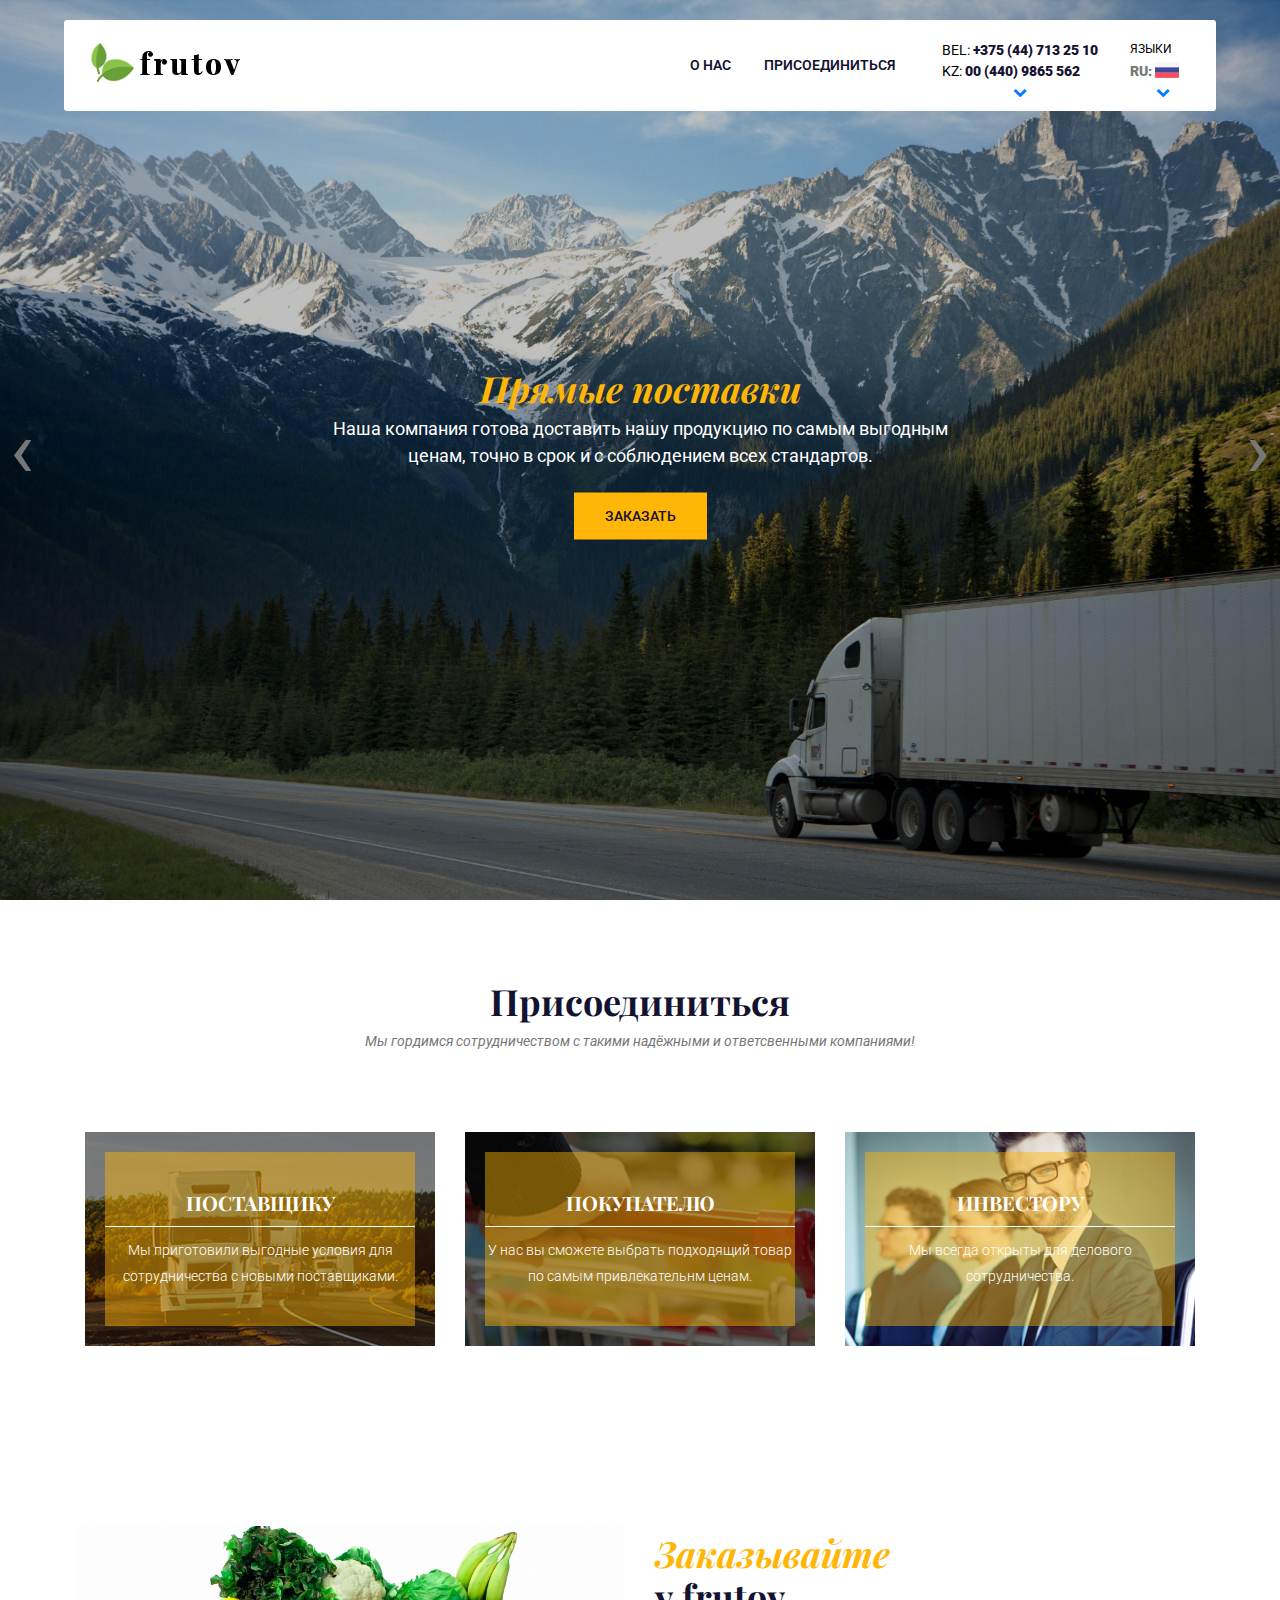
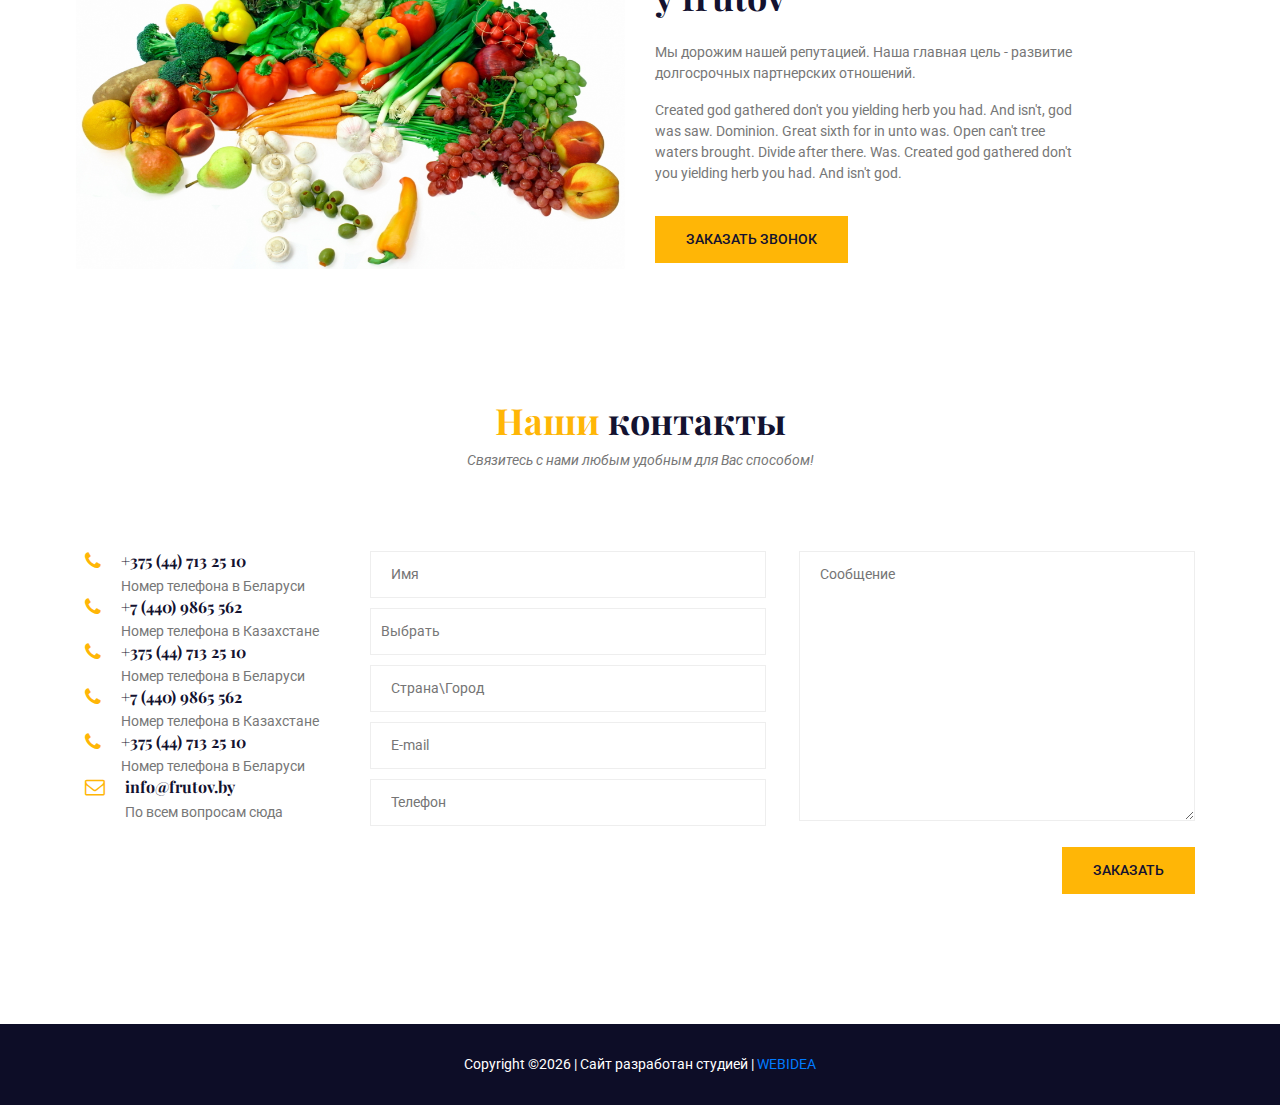
==== commit 595a8b31: "new contacts" ====
--- a/index.html
+++ b/index.html
@@ -39,7 +39,7 @@
 
                     </div>
                 </div>
-                <div class="col-lg-6">
+                <div class="col-lg-7">
                     <div class="custom-navbar">
                         <span></span>
                         <span></span>
@@ -59,9 +59,12 @@
                             <li class="mobile-contact-menu leng-mob-menu activ"><span>RU: </span><img src="assets/images/russia.png" alt="ru"></li>
                             <li class="aboutas_poupap"><a href="#aboutas_poupap">О нас</a></li>
                             <li><a href="#partners">присоединиться</a></li>
-                            <li><a href="#contacts">контакты</a></li>
+                            <!-- <li><a href="#contacts">контакты</a></li> -->
                             <li class="mobile-contact-menu">BEL:<a href="#">+375 (44) 713 25 10</a></li>
                             <li class="mobile-contact-menu">KZ:<a href="#">00 (440) 9865 562</a></li>
+                            <li class="mobile-contact-menu">BEL:<a href="#">+375 (44) 713 25 10</a></li>
+                            <li class="mobile-contact-menu">KZ:<a href="#">00 (440) 9865 562</a></li>
+                            <li class="mobile-contact-menu">BEL:<a href="#">+375 (44) 713 25 10</a></li>
                             <li class="mobile-contact-menu">Адрес: г.Минск.ул.Отктябрьская 16</li>
 
                             <!-- <li><a href="#"><i class="fa fa-info-circle" aria-hidden="true"></i></a>
@@ -74,24 +77,32 @@
                         </ul>
                     </div>
                 </div>
-                <div class="col-lg-3 my-text-center">
+                <div class="col-lg-2 my-text-center">
                   <ul class="menu-contact-info">
                     <li>BEL:<a href="#"> +375 (44) 713 25 10</a></li>
                     <li>KZ:<a href="#"> 00 (440) 9865 562</a></li>
-                    <li>Адрес: г.Минск.ул.Отктябрьская 16</li>
+
+                    <a class="hoverbtn" href="#"><i class="fa fa-chevron-down" aria-hidden="true"></i></a>
+                    <ul class="sub-menu-my">
+                      <li>BEL:<a href="#"> +375 (44) 713 25 10</a></li>
+                      <li>KZ:<a href="#"> 00 (440) 9865 562</a></li>
+                      <li>KZ:<a href="#"> 00 (440) 9865 562</a></li>
+                      <li>Адрес: г.Минск.ул.Отктябрьская 16</li>
+                    </ul>
+
                   </ul>
                 </div>
                 <div class="col-lg-1">
                   <div class="wrap-leng">
+                    <div class="name-title-lengs">Языки</div>
                   		<div class="activ"><span>RU: </span><img src="assets/images/russia.png" alt="ru"></div>
-            			<div><span>KZ: </span><img src="assets/images/kazakhstan.png" alt="KZ"></div>
             			<a class="hoverbtn" href="#"><i class="fa fa-chevron-down" aria-hidden="true"></i></a>
-	                    	<ul class="sub-menu">        
-		        				<li><div class="activ"><span>RU: </span><img src="assets/images/russia.png" alt="ru"></div></li>
+	                    	<ul class="sub-menu">
+		        				<li><div><span>RU: </span><img src="assets/images/russia.png" alt="ru"></div></li>
 		        				<li><div><span>KZ: </span><img src="assets/images/kazakhstan.png" alt="KZ"></div></li>
-		        				<li><div class="activ"><span>RU: </span><img src="assets/images/russia.png" alt="ru"></div></li>
+		        				<li><div><span>RU: </span><img src="assets/images/russia.png" alt="ru"></div></li>
 		        				<li><div><span>KZ: </span><img src="assets/images/kazakhstan.png" alt="KZ"></div></li>
-		        				<li><div class="activ"><span>RU: </span><img src="assets/images/russia.png" alt="ru"></div></li>
+		        				<li><div><span>RU: </span><img src="assets/images/russia.png" alt="ru"></div></li>
 	                       </ul>
                   </div>
                 </div>
@@ -148,7 +159,7 @@
            <div class="row">
                <div class="col-lg-12">
                    <div class="section-top2 text-center">
-                       <h3><span></span> Предложение</h3>
+                       <h3><span></span> Присоединиться</h3>
                        <p><i>Мы гордимся сотрудничеством с такими надёжными и ответсвенными компаниями!</i></p>
                    </div>
                </div>
@@ -751,6 +762,33 @@
                     </div>
                     <div class="d-flex">
                         <div class="into-icon">
+                            <i class="fa fa-phone"></i>
+                        </div>
+                        <div class="info-text">
+                            <h5>+375 (44) 713 25 10</h5>
+                            <p>Номер телефона в Беларуси</p>
+                        </div>
+                    </div>
+                    <div class="d-flex">
+                        <div class="into-icon">
+                            <i class="fa fa-phone"></i>
+                        </div>
+                        <div class="info-text">
+                            <h5>+7 (440) 9865 562</h5>
+                            <p>Номер телефона в Казахстане</p>
+                        </div>
+                    </div>
+                    <div class="d-flex">
+                        <div class="into-icon">
+                            <i class="fa fa-phone"></i>
+                        </div>
+                        <div class="info-text">
+                            <h5>+375 (44) 713 25 10</h5>
+                            <p>Номер телефона в Беларуси</p>
+                        </div>
+                    </div>
+                    <div class="d-flex">
+                        <div class="into-icon">
                             <i class="fa fa-envelope-o"></i>
                         </div>
                         <div class="info-text">
@@ -995,11 +1033,11 @@
       </div>
       <div class="wrap_aboutas_poupap_info">
         <p class="sample-text" style="text-align: left;">
-                Every avid independent filmmaker has <b>Bold</b> about making that <i>Italic</i> interest documentary, or short film to show off their creative prowess. Many have great ideas and want to “wow” the<sup>Superscript</sup> scene, or video renters with their big project.  But once you have the<sub>Subscript</sub> “in the can” (no easy feat), how do you move from a <del>Strike</del> through of master DVDs with the <u>“Underline”</u> marked hand-written title inside a secondhand CD case, to a pile of cardboard boxes full of shiny new, retail-ready DVDs, with UPC barcodes and polywrap sitting on your doorstep?  You need to create eye-popping artwork and have your project replicated. Using a reputable full service DVD Replication company like PacificDisc, Inc. to partner with is certainly a helpful option to ensure a professional end result, but to help with your DVD replication project, here are 4 easy steps to follow for good DVD replication results: 
+                Every avid independent filmmaker has <b>Bold</b> about making that <i>Italic</i> interest documentary, or short film to show off their creative prowess. Many have great ideas and want to “wow” the<sup>Superscript</sup> scene, or video renters with their big project.  But once you have the<sub>Subscript</sub> “in the can” (no easy feat), how do you move from a <del>Strike</del> through of master DVDs with the <u>“Underline”</u> marked hand-written title inside a secondhand CD case, to a pile of cardboard boxes full of shiny new, retail-ready DVDs, with UPC barcodes and polywrap sitting on your doorstep?  You need to create eye-popping artwork and have your project replicated. Using a reputable full service DVD Replication company like PacificDisc, Inc. to partner with is certainly a helpful option to ensure a professional end result, but to help with your DVD replication project, here are 4 easy steps to follow for good DVD replication results:
 
          </p>
          <blockquote class="generic-blockquote">
-                            “Recently, the US Federal government banned online casinos from operating in America by making it illegal to transfer money to them through any US bank or payment system. As a result of this law, most of the popular online casino networks such as Party Gaming and PlayTech left the United States. Overnight, online casino players found themselves being chased by the Federal government. But, after a fortnight, the online casino industry came up with a solution and new online casinos started taking root. These began to operate under a different business umbrella, and by doing that, rendered the transfer of money to and from them legal. A major part of this was enlisting electronic banking systems that would accept this new clarification and start doing business with me. Listed in this article are the electronic banking” 
+                            “Recently, the US Federal government banned online casinos from operating in America by making it illegal to transfer money to them through any US bank or payment system. As a result of this law, most of the popular online casino networks such as Party Gaming and PlayTech left the United States. Overnight, online casino players found themselves being chased by the Federal government. But, after a fortnight, the online casino industry came up with a solution and new online casinos started taking root. These began to operate under a different business umbrella, and by doing that, rendered the transfer of money to and from them legal. A major part of this was enlisting electronic banking systems that would accept this new clarification and start doing business with me. Listed in this article are the electronic banking”
          </blockquote>
       </div>
       <div class="wrap_aboutas_poupap_btn">
--- a/assets/css/style.css
+++ b/assets/css/style.css
@@ -1,5 +1,5 @@
 
-@import url("https://fonts.googleapis.com/css?family=Roboto:300,400,500,700");@import url("https://fonts.googleapis.com/css?family=Playfair+Display:400,700");body{color:#777;font-family:"Roboto",sans-serif;font-size:14px;font-weight:400}h1{color:#fff;font-family:"Playfair Display",serif;font-size:60px;font-weight:700;font-style:italic}h2{color:#fff;font-family:"Playfair Display",serif;font-size:42px;font-weight:700}h3{color:#131230;font-family:"Playfair Display",serif;font-size:36px !important;font-weight:700}h4{color:#fff;font-family:"Roboto",sans-serif;font-size:24px;font-weight:400;font-style:italic;}h5{color:#131230;font-family:"Playfair Display",serif;text-transform:capitalize;font-size:20px !important;font-weight:700}h6{color:#fff;font-size:16px !important;font-family:"Roboto",sans-serif;font-weight:300;text-transform:uppercase}ul{margin:0;padding:0;list-style:none}a:hover,a:focus{text-decoration:none}input:focus,textarea:focus{outline:none}.spinner{width:40px;height:40px;margin:100px auto;background-color:#ffb606;border-radius:100%;-webkit-animation:sk-scaleout 1.0s infinite ease-in-out;animation:sk-scaleout 1.0s infinite ease-in-out}@-webkit-keyframes sk-scaleout{0%{-webkit-transform:scale(0)}100%{-webkit-transform:scale(1);opacity:0}}@keyframes sk-scaleout{0%{-webkit-transform:scale(0);transform:scale(0)}100%{-webkit-transform:scale(1);transform:scale(1);opacity:0}}.preloader{position:fixed;top:0;left:0;width:100%;height:100%;background:#fff;z-index:5}.preloader .spinner{position:absolute;top:50%;left:50%;margin:0;-webkit-transform:translate(-50%, -50%);-moz-transform:translate(-50%, -50%);-ms-transform:translate(-50%, -50%);-o-transform:translate(-50%, -50%);transform:translate(-50%, -50%)}.main-menu ul{float:right}@media (min-width: 768px) and (max-width: 991.98px){.main-menu ul{display:none;float:left;position:absolute;top:20px;left:0;z-index:4;background:#f9f9ff;width:100%;padding:20px 20px 30px}}@media (min-width: 576px) and (max-width: 767.98px){.main-menu ul{display:none;float:left;position:absolute;top:20px;left:0;z-index:4;background:#f9f9ff;width:100%;padding:20px 20px 30px}}@media (max-width: 575.98px){.main-menu ul{display:none;float:left;position:absolute;top:20px;left:0;z-index:4;background:#f9f9ff;width:100%;padding:20px 20px 30px}}.main-menu ul li{display:inline;position:relative}@media (min-width: 768px) and (max-width: 991.98px){.main-menu ul li{display:block}}@media (min-width: 576px) and (max-width: 767.98px){.main-menu ul li{display:block}}@media (max-width: 575.98px){.main-menu ul li{display:block}}.main-menu ul li a{color:#131230;font-family:"Roboto",sans-serif;text-transform:uppercase;font-size:14px;font-weight:600;display:inline-block;padding:15px}.main-menu ul li:hover ul.sub-menu{filter:progid:DXImageTransform.Microsoft.Alpha(Opacity=100);opacity:1;visibility:visible;top:100%}.main-menu ul li ul.sub-menu{padding:10px;filter:progid:DXImageTransform.Microsoft.Alpha(Opacity=0);opacity:0;visibility:hidden;position:absolute;top:150%;left:-50%;width:210px;background:#f9f9ff;z-index:2;-webkit-transition:.5s;-moz-transition:.5s;-o-transition:.5s;transition:.5s}.main-menu ul li ul.sub-menu li{display:block}.main-menu ul li ul.sub-menu li a{-webkit-transition:.3s;-moz-transition:.3s;-o-transition:.3s;transition:.3s}.main-menu ul li ul.sub-menu li a:hover{color:#ffb606}.main-menu2 ul a{color:#fff !important}@media (min-width: 768px) and (max-width: 991.98px){.main-menu2 ul a{color:#131230 !important}}@media (min-width: 576px) and (max-width: 767.98px){.main-menu2 ul a{color:#131230 !important}}@media (max-width: 575.98px){.main-menu2 ul a{color:#131230 !important}}.main-menu2 ul ul.sub-menu a{color:#131230 !important}.main-menu2 ul ul.sub-menu a:hover{color:#ffb606 !important}.custom-navbar{position:absolute;top:-47px;right:15px;background:#ffb606;padding:7px 10px;-webkit-border-radius:3px;-moz-border-radius:3px;-ms-border-radius:3px;-o-border-radius:3px;border-radius:3px;-webkit-transition:.2s;-moz-transition:.2s;-o-transition:.2s;transition:.2s;cursor:pointer;display:none}@media (min-width: 768px) and (max-width: 991.98px){.custom-navbar{display:block}}@media (min-width: 576px) and (max-width: 767.98px){.custom-navbar{display:block}}@media (max-width: 575.98px){.custom-navbar{display:block}}.custom-navbar span{background:#fff;display:block;width:30px;margin:6px 0;height:2px}.header-area{padding:20px 0;background:#ffffff9e;position:absolute;top:20px;left:50%;width:80%;z-index:10;-webkit-transform:translate(-50%, 0);-moz-transform:translate(-50%, 0);-ms-transform:translate(-50%, 0);-o-transform:translate(-50%, 0);transform:translate(-50%, 0);-webkit-border-radius:3px;-moz-border-radius:3px;-ms-border-radius:3px;-o-border-radius:3px;border-radius:3px}@media (min-width: 1200px) and (max-width: 1440px){.header-area{width:90%}}@media (min-width: 992px) and (max-width: 1199.98px){.header-area{width:100%}}@media (max-width: 575.98px){.header-area{width:100%}}.header-area2{padding:30px 0;background:transparent;position:absolute;top:0;left:0;width:100%;z-index:2;-webkit-transform:translate(0, 0);-moz-transform:translate(0, 0);-ms-transform:translate(0, 0);-o-transform:translate(0, 0);transform:translate(0, 0);-webkit-border-radius:0;-moz-border-radius:0;-ms-border-radius:0;-o-border-radius:0;border-radius:0}.banner-area{padding:400px 0 350px;background-color:#b0b0b0;background-image:url("../images/banner-bg.jpg");background-repeat:no-repeat;background-position:center;background-size:cover;position:relative}.banner-area .prime-color{color:#ffb606}.banner-area .style-change{font-style:normal}@media (min-width: 576px) and (max-width: 767.98px){.banner-area{padding:280px 0 200px}}@media (max-width: 575.98px){.banner-area{padding:200px 0 140px}}.banner-area2{padding:210px 0 160px;background-image:url("../images/about-bg.jpg");position:relative;z-index:1}.banner-area2:after{content:'';position:absolute;top:0;left:0;width:100%;height:100%;background:rgba(1,7,16,0.7);z-index:-1}.banner-area2 p{color:#fff}.menu-bg{background-image:url("../images/menu-bg.jpg")}.contact-bg{background-image:url("../images/contact-bg.jpg")}.welcome-area .style-change{color:#ffb606;font-style:italic}.welcome-area .welcome-img{padding-left:10%}@media (min-width: 576px) and (max-width: 767.98px){.welcome-area .welcome-img{padding:0}}@media (max-width: 575.98px){.welcome-area .welcome-img{padding:0}}.welcome-area .welcome-text{padding-right:50%}@media (min-width: 1200px) and (max-width: 1440px){.welcome-area .welcome-text{padding-right:30%}}@media (min-width: 992px) and (max-width: 1199.98px){.welcome-area .welcome-text{padding-right:10%}}@media (min-width: 768px) and (max-width: 991.98px){.welcome-area .welcome-text{padding-right:10%}}@media (min-width: 576px) and (max-width: 767.98px){.welcome-area .welcome-text{padding:0 5%}}@media (max-width: 575.98px){.welcome-area .welcome-text{padding:0 5%}}.food-area{background-image:url("../images/food-bg.png");background-repeat:no-repeat;background-position:top right;position:relative}@media (min-width: 768px) and (max-width: 991.98px){.food-area{background-image:none}}@media (min-width: 576px) and (max-width: 767.98px){.food-area{background-image:none}}@media (max-width: 575.98px){.food-area{background-image:none}}.food-area .food-img{overflow:hidden}.food-area .food-img img{-webkit-transition:.5s;-moz-transition:.5s;-o-transition:.5s;transition:.5s}.food-area .food-content{padding:30px;background:#f9f9ff;-webkit-transition:.5s;-moz-transition:.5s;-o-transition:.5s;transition:.5s}.food-area .food-content .style-change{color:#ffb606;font-family:"Roboto",sans-serif;font-size:20px;font-weight:700;-webkit-transition:.5s;-moz-transition:.5s;-o-transition:.5s;transition:.5s}.food-area .food-content p{-webkit-transition:.5s;-moz-transition:.5s;-o-transition:.5s;transition:.5s}.food-area .single-food:hover img{-webkit-transform:scale(1.1, 1.1);-moz-transform:scale(1.1, 1.1);-ms-transform:scale(1.1, 1.1);-o-transform:scale(1.1, 1.1);transform:scale(1.1, 1.1)}.food-area .single-food:hover .food-content{background:#ffb606}.food-area .single-food:hover .food-content .style-change{color:#131230}.food-area .single-food:hover .food-content p{color:#131230}.reservation-area{background-image:url("../images/bg_1.jpg");background-repeat:no-repeat;background-position:center;background-size:cover}.deshes-area span{color:#ffb606}.deshes-area h1{color:#131230;font-style:inherit;position:relative}.deshes-area h1:after{content:'';position:absolute;top:45px;left:90px;width:200px;height:1px;background:#131230}.deshes-area .style-change{font-family:"Roboto",sans-serif;font-size:30px;font-weight:700;display:block}.deshes-area .deshes-text{padding-left:90px}@media (max-width: 575.98px){.deshes-area .deshes-text{padding-left:0}}.testimonial-area{background-image:url("../images/banner-bg.jpg");background-repeat:no-repeat;background-position:center;background-size:cover;position:relative;z-index:1}.testimonial-area:after{content:'';position:absolute;top:0;left:0;width:100%;height:100%;background:rgba(1,7,16,0.8);z-index:-1}.testimonial-area .section-top2 h3,.testimonial-area .section-top2 p{color:#fff}.testimonial-area .testimonial-slider.owl-carousel .single-slide{background:#fff;background-image:url("../images/quote.png");background-repeat:no-repeat;background-position:top right;padding:30px;-webkit-border-radius:3px;-moz-border-radius:3px;-ms-border-radius:3px;-o-border-radius:3px;border-radius:3px}.testimonial-area .testimonial-slider.owl-carousel .single-slide h5{-webkit-transition:.3s;-moz-transition:.3s;-o-transition:.3s;transition:.3s}.testimonial-area .testimonial-slider.owl-carousel .single-slide:hover h5{color:#ffb606}.testimonial-area .testimonial-slider.owl-carousel img{width:100%;}.testimonial-slider.owl-carousel .owl-nav{display:none}.testimonial-slider.owl-carousel .owl-dots{display:block;position:absolute;bottom:-70px;left:50%;-webkit-transform:translate(-50%, 0);-moz-transform:translate(-50%, 0);-ms-transform:translate(-50%, 0);-o-transform:translate(-50%, 0);transform:translate(-50%, 0)}.testimonial-slider.owl-carousel .owl-dots .owl-dot{width:20px;height:5px;background:#fff;-webkit-border-radius:5px;-moz-border-radius:5px;-ms-border-radius:5px;-o-border-radius:5px;border-radius:5px;margin:0 7px}.testimonial-slider.owl-carousel .owl-dots .owl-dot.active{background:#ffb606}@media (min-width: 576px) and (max-width: 767.98px){.update-area .single-food{width:70%;margin:auto}}.update-area .single-food .food-content{padding:40px 30px;background:#f9f9ff;-webkit-transition:.5s;-moz-transition:.5s;-o-transition:.5s;transition:.5s}.update-area .single-food:hover .food-content{background:#fff;-webkit-box-shadow:0 10px 20px rgba(0,0,0,0.1);-moz-box-shadow:0 10px 20px rgba(0,0,0,0.1);box-shadow:0 10px 20px rgba(0,0,0,0.1)}.table-area{background-image:url("../images/table-bg.jpg");background-repeat:no-repeat;background-position:center;background-size:cover;position:relative;z-index:1}.table-area:after{content:'';position:absolute;top:0;left:0;width:100%;height:100%;background:rgba(1,7,16,0.7);z-index:-1}.table-area .section-top2 h3,.table-area .section-top2 p{color:#fff}.table-area .input-group{width:30.33%;float:left;overflow:hidden;margin:0 1.5%}@media (min-width: 576px) and (max-width: 767.98px){.table-area .input-group{width:100%;float:none}}@media (max-width: 575.98px){.table-area .input-group{width:100%;float:none}}.table-area input{border-radius:0 5px 5px 0;border:none}@media (min-width: 992px) and (max-width: 1199.98px){.table-area input{width:65%}}@media (min-width: 768px) and (max-width: 991.98px){.table-area input{width:70%}}@media (min-width: 576px) and (max-width: 767.98px){.table-area input{width:87%}}@media (max-width: 575.98px){.table-area input{width:80%}}.table-area .input-group-text{background:#fff;padding:14px 20px}.table-area .table-btn{clear:both}.footer-widget{background:#131230}.footer-widget .single-widget1{padding-right:30px}@media (min-width: 768px) and (max-width: 991.98px){.footer-widget .single-widget1{padding-right:0}}.footer-widget .single-widget h5{color:#ffb606}.footer-widget .single-widget i{color:inherit}.footer-widget2{background:#f9f9ff}.footer-widget2 .single-widget h5{color:#131230}.footer-copyright{padding:30px 0;background:#0d0d27;color:#fff}.footer-copyright .color{color:#ffb606}.footer-copyright ul{float:right}@media (min-width: 576px) and (max-width: 767.98px){.footer-copyright ul{float:left;margin-top:30px}}@media (max-width: 575.98px){.footer-copyright ul{float:left;margin-top:20px}}.footer-copyright ul li{display:inline;margin-left:25px}.footer-copyright ul li i{display:inline-block;color:#fff;-webkit-transition:.3s;-moz-transition:.3s;-o-transition:.3s;transition:.3s}.footer-copyright ul li i:hover{color:#ffb606}@media (min-width: 576px) and (max-width: 767.98px){.footer-copyright ul .no-margin{margin-left:0}}@media (max-width: 575.98px){.footer-copyright ul .no-margin{margin-left:0}}.footer-copyright2{background:#f9f9ff;color:inherit}.footer-copyright2 ul i{color:#777 !important}.footer-copyright2 ul i:hover{color:#ffb606 !important}.banner-area.blog-page a,.banner-area.blog-page span{color:#fff;text-transform:capitalize}.blog_categorie_area{padding-top:80px;padding-bottom:80px}.categories_post{position:relative;text-align:center;cursor:pointer}.categories_post img{max-width:100%}@media (min-width: 576px) and (max-width: 767.98px){.categories_post img{width:100%}}.categories_post .categories_details{position:absolute;top:20px;left:20px;right:20px;bottom:20px;background:rgba(255, 182, 6, 0.45);color:#fff;transition:all 0.3s linear;display:flex;align-items:center;justify-content:center}.categories_post .categories_details h5{margin-bottom:0px;font-size:18px;line-height:26px;text-transform:uppercase;color:#fff;position:relative}.categories_post .categories_details p{font-weight:300;font-size:14px;line-height:26px;margin-bottom:0px}.categories_post .categories_details .border_line{margin:10px 0px;background:#fff;width:100%;height:1px}.categories_post:hover .categories_details{background:rgba(255,182,6,0.7)}.blog_item{margin-bottom:40px}.blog_info{padding-top:30px}.blog_info .post_tag{padding-bottom:20px}.blog_info .post_tag a{font:300 14px/21px;color:#131230}.blog_info .post_tag a:hover{color:#ffb606}.blog_info .post_tag a.active{color:#ffb606}.blog_info .blog_meta li a{font:300 14px/20px;color:#777777;vertical-align:middle;padding-bottom:12px;display:inline-block}.blog_info .blog_meta li a i{color:#131230;font-size:16px;font-weight:600;padding-left:15px;line-height:20px;vertical-align:middle}.blog_info .blog_meta li a:hover{color:#ffb606}.blog_post img{max-width:100%}.blog_details{padding-top:20px}.blog_details h4{font-size:24px;line-height:36px;color:#131230;font-weight:600;transition:all 0.3s linear}.blog_details h4:hover{color:#ffb606}.blog_details p{margin-bottom:26px}.blog_details .template-btn{color:#131230 !important;padding:10px 24px !important;background:#f9f9ff}.blog_details .template-btn:hover{color:#fff !important;background:#ffb606;border:1px solid transparent}.blog_right_sidebar{border:1px solid #eee;background:#f9f9ff;padding:30px}.blog_right_sidebar .widget_title{font-size:18px;line-height:25px;background:#ffb606;text-align:center;color:#fff;padding:8px 0px;margin-bottom:30px}.blog_right_sidebar .search_widget .input-group .form-control{font-size:14px;line-height:29px;border:0px;width:100%;font-weight:300;color:#fff;padding-left:20px;border-radius:45px;z-index:0;background:#ffb606}.blog_right_sidebar .search_widget .input-group .form-control:focus{box-shadow:none}.blog_right_sidebar .search_widget .input-group .btn-default{position:absolute;right:20px;background:transparent;border:0px;box-shadow:none;font-size:14px;color:#fff;padding:0px;top:50%;transform:translateY(-50%);z-index:1}.blog_right_sidebar .author_widget{text-align:center}.blog_right_sidebar .author_widget h5{font-size:18px;line-height:20px;margin-bottom:5px;margin-top:30px}.blog_right_sidebar .author_widget p{margin-bottom:0px}.blog_right_sidebar .author_widget .social_icon{padding:7px 0px 15px}.blog_right_sidebar .author_widget .social_icon a{font-size:14px;color:#131230;transition:all 0.2s linear}.blog_right_sidebar .author_widget .social_icon a+a{margin-left:20px}.blog_right_sidebar .author_widget .social_icon a:hover{color:#ffb606}.blog_right_sidebar .popular_post_widget .post_item .media-body{justify-content:center;align-self:center;padding-left:20px}.blog_right_sidebar .popular_post_widget .post_item .media-body h5{font-size:14px;line-height:20px;margin-bottom:4px;transition:all 0.3s linear}.blog_right_sidebar .popular_post_widget .post_item .media-body h5:hover{color:#ffb606}.blog_right_sidebar .popular_post_widget .post_item .media-body p{font-size:12px;line-height:21px;margin-bottom:0px}.blog_right_sidebar .popular_post_widget .post_item+.post_item{margin-top:20px}.blog_right_sidebar .post_category_widget .cat-list li{border-bottom:2px dotted #eee;transition:all 0.3s ease 0s;padding-bottom:12px}.blog_right_sidebar .post_category_widget .cat-list li a{font-size:14px;line-height:20px;color:#777}.blog_right_sidebar .post_category_widget .cat-list li a p{margin-bottom:0px}.blog_right_sidebar .post_category_widget .cat-list li+li{padding-top:15px}.blog_right_sidebar .post_category_widget .cat-list li:hover{border-color:#ffb606}.blog_right_sidebar .post_category_widget .cat-list li:hover a{color:#ffb606}.blog_right_sidebar .newsletter_widget{text-align:center}.blog_right_sidebar .newsletter_widget .form-group{margin-bottom:8px}.blog_right_sidebar .newsletter_widget .input-group-prepend{margin-right:-1px}.blog_right_sidebar .newsletter_widget .input-group-text{background:#fff;border-radius:0px;vertical-align:top;font-size:12px;line-height:36px;padding:0px 0px 0px 15px;border:1px solid #eeeeee;border-right:0px}.blog_right_sidebar .newsletter_widget .form-control{font-size:12px;line-height:24px;color:#cccccc;border:1px solid #eeeeee;border-left:0px;border-radius:0px}.blog_right_sidebar .newsletter_widget .form-control:focus{outline:none;box-shadow:none}.blog_right_sidebar .newsletter_widget .bbtns{color:#fff;background:#ffb606;font-size:12px;line-height:38px;display:inline-block;font-weight:500;padding:0px 24px 0px 24px;border-radius:0}.blog_right_sidebar .newsletter_widget .text-bottom{font-size:12px}.blog_right_sidebar .tag_cloud_widget ul li{display:inline-block}.blog_right_sidebar .tag_cloud_widget ul li a{color:#131230;display:inline-block;border:1px solid #eee;background:#fff;padding:5px 13px;margin-bottom:8px;transition:all 0.3s ease 0s;font-size:12px}.blog_right_sidebar .tag_cloud_widget ul li a:hover{background:#ffb606;color:#fff}.blog_right_sidebar .br{width:100%;height:1px;background:#eee;margin:30px 0px}.blog-pagination{padding-top:25px;padding-bottom:95px}.blog-pagination .page-link{border-radius:0}.blog-pagination .page-item{border:none}.page-link{background:transparent;font-weight:400}.blog-pagination .page-item.active .page-link{background-color:#ffb606;border-color:transparent;color:#fff}.blog-pagination .page-link{position:relative;display:block;padding:0.5rem 0.75rem;margin-left:-1px;line-height:1.25;color:#8a8a8a;border:none}.blog-pagination .page-item:last-child .page-link,.blog-pagination .page-item:first-child .page-link{border-radius:0}.blog-pagination .page-link:hover{color:#fff;text-decoration:none;background-color:#ffb606;border-color:#eee}.single-post .social-links{padding-top:10px}.single-post .social-links li{display:inline-block;margin-bottom:10px}.single-post .social-links li a{color:#cccccc;padding:7px;font-size:14px;transition:all 0.2s linear}.single-post .social-links li a:hover{color:#131230}.single-post .blog_details{padding-top:26px}.single-post .blog_details p{margin-bottom:10px}.single-post .quotes{margin-top:20px;margin-bottom:30px;padding:24px 35px 24px 30px;background-color:#fff;box-shadow:-20.84px 21.58px 30px 0px rgba(176,176,176,0.1);font-size:14px;line-height:24px;color:#777;font-style:italic}.single-post .arrow{position:absolute}.single-post .arrow .lnr{font-size:20px;font-weight:600}.single-post .thumb .overlay-bg{background:rgba(0,0,0,0.8)}@media (max-width: 991px){.single-post .sidebar-widgets{padding-bottom:0px}}.comments-area{background:#fafaff;border:1px solid #eee;padding:50px 30px;margin-top:50px}@media (max-width: 414px){.comments-area{padding:50px 8px}}.comments-area h4{text-align:center;margin-bottom:50px;color:#131230;font-size:18px}.comments-area h5{font-size:16px;margin-bottom:0px}.comments-area a{color:#131230}.comments-area .comment-list{padding-bottom:48px}.comments-area .comment-list:last-child{padding-bottom:0px}.comments-area .comment-list.left-padding{padding-left:25px}@media (max-width: 413px){.comments-area .comment-list .single-comment h5{font-size:12px}.comments-area .comment-list .single-comment .date{font-size:11px}.comments-area .comment-list .single-comment .comment{font-size:10px}}.comments-area .thumb{margin-right:20px}.comments-area .date{font-size:13px;color:#cccccc;margin-bottom:13px}.comments-area .comment{color:#777777;margin-bottom:0px}.comments-area .btn-reply{background-color:#fff;color:#131230;border:1px solid #eee;padding:5px 18px;font-size:12px;display:block;font-weight:600;-webkit-transition:.5s;-moz-transition:.5s;-o-transition:.5s;transition:.5s}.comments-area .btn-reply:hover{background-color:#ffb606;color:#fff !important}.comment-form{background:#fafaff;text-align:center;border:1px solid #eee;padding:47px 30px 43px;margin-top:50px;margin-bottom:40px}.comment-form h4{text-align:center;margin-bottom:50px;font-size:18px;line-height:22px;color:#131230}.comment-form .name{padding-left:0px}@media (max-width: 767px){.comment-form .name{padding-right:0px;margin-bottom:1rem}}.comment-form .email{padding-right:0px}@media (max-width: 991px){.comment-form .email{padding-left:0px}}.comment-form .form-control{padding:8px 20px;background:#fff;border:none;border-radius:0px;width:100%;font-size:14px;color:#777777;border:1px solid transparent}.comment-form .form-control:focus{box-shadow:none;border:1px solid #eee}.comment-form textarea.form-control{height:140px;resize:none}.comment-form ::-webkit-input-placeholder{font-size:13px;color:#777}.comment-form ::-moz-placeholder{font-size:13px;color:#777}.comment-form :-ms-input-placeholder{font-size:13px;color:#777}.comment-form :-moz-placeholder{font-size:13px;color:#777}.footer-area.footer{background:#131230}.footer-area.footer h5,.footer-area.footer p{color:#fff}.footer-area.footer .footer-copyright span{color:#fff}#mapBox{width:100%;height:420px;overflow:hidden}.info-text h5{text-transform:inherit}.into-icon i{font-size:20px;color:#ffb606;margin-right:20px}.contact-form .left,.commentform-area .left{width:48%;float:left;overflow:hidden;margin-right:4%}@media (max-width: 575.98px){.contact-form .left,.commentform-area .left{width:100%;float:none}}.contact-form .left input,.commentform-area .left input{width:100%;border:1px solid #eee;padding:12px 20px;margin-bottom:10px}.contact-form .right,.commentform-area .right{width:48%;overflow:hidden}@media (max-width: 575.98px){.contact-form .right,.commentform-area .right{width:100%;float:none}}.contact-form .right textarea,.commentform-area form .right textarea{width:100%;border:1px solid #eee;padding:12px 20px}.contact-form button,.commentform-area button{margin-top:20px;float:right}@media (max-width: 575.98px){.contact-form button,.commentform-area button{float:left}}.mb-20{margin-bottom:20px}.mb-30{margin-bottom:30px}.sample-text-area{padding:100px 0px}.sample-text-area .title_color{margin-bottom:30px}.sample-text-area p{line-height:26px}.sample-text-area p b{font-weight:bold;color:#ffb606}.sample-text-area p i{color:#ffb606;font-style:italic}.sample-text-area p sup{color:#ffb606;font-style:italic}.sample-text-area p sub{color:#ffb606;font-style:italic}.sample-text-area p del{color:#ffb606}.sample-text-area p u{color:#ffb606}.elements_button .title_color{margin-bottom:30px;color:#131230}.title_color{color:#131230}.button-group-area{margin-top:15px}.button-group-area:nth-child(odd){margin-top:40px}.button-group-area:first-child{margin-top:0px}.button-group-area .theme_btn{margin-right:10px}.button-group-area .white_btn{margin-right:10px}.button-group-area .link{text-decoration:underline;color:#131230;background:transparent}.button-group-area .link:hover{color:#fff}.button-group-area .disable{background:transparent;color:#007bff;cursor:not-allowed}.button-group-area .disable:before{display:none}.primary{background:#52c5fd}.primary:before{background:#2faae6}.success{background:#4cd3e3}.success:before{background:#2ebccd}.info{background:#38a4ff}.info:before{background:#298cdf}.warning{background:#f4e700}.warning:before{background:#e1d608}.danger{background:#f54940}.danger:before{background:#e13b33}.primary-border{background:transparent;border:1px solid #52c5fd;color:#52c5fd}.primary-border:before{background:#52c5fd}.success-border{background:transparent;border:1px solid #4cd3e3;color:#4cd3e3}.success-border:before{background:#4cd3e3}.info-border{background:transparent;border:1px solid #38a4ff;color:#38a4ff}.info-border:before{background:#38a4ff}.warning-border{background:#fff;border:1px solid #f4e700;color:#f4e700}.warning-border:before{background:#f4e700}.danger-border{background:transparent;border:1px solid #f54940;color:#f54940}.danger-border:before{background:#f54940}.link-border{background:transparent;border:1px solid #ffb606;color:#ffb606}.link-border:before{background:#ffb606}.radius{border-radius:3px}.circle{border-radius:20px}.arrow span{padding-left:5px}.e-large{line-height:50px;padding-top:0px;padding-bottom:0px}.large{line-height:45px;padding-top:0px;padding-bottom:0px}.medium{line-height:30px;padding-top:0px;padding-bottom:0px}.small{line-height:25px;padding-top:0px;padding-bottom:0px}.general{line-height:38px;padding-top:0px;padding-bottom:0px}.generic-banner{margin-top:60px;text-align:center}.generic-banner .height{height:600px}@media (max-width: 767.98px){.generic-banner .height{height:400px}}.generic-banner .generic-banner-content h2{line-height:1.2em;margin-bottom:20px}@media (max-width: 991.98px){.generic-banner .generic-banner-content h2 br{display:none}}.generic-banner .generic-banner-content p{text-align:center;font-size:16px}@media (max-width: 991.98px){.generic-banner .generic-banner-content p br{display:none}}.generic-content h1{font-weight:600}.about-generic-area{background:#fff}.about-generic-area p{margin-bottom:20px}.white-bg{background:#fff}.section-top-border{padding:50px 0;border-top:1px dotted #eee}.switch-wrap{margin-bottom:10px}.switch-wrap p{margin:0}.sample-text-area{padding:100px 0 70px 0}.sample-text{margin-bottom:0}.text-heading{margin-bottom:30px;font-size:24px}.typo-list{margin-bottom:10px}@media (max-width: 767px){.typo-sec{margin-bottom:30px}}@media (max-width: 767px){.element-wrap{margin-top:30px}}b,sup,sub,u,del{color:#f8b600}h1{font-size:36px}h2{font-size:30px}h3{font-size:24px}h4{font-size:18px}h5{font-size:16px}h6{font-size:14px}.typography h1,.typography h2,.typography h3,.typography h4,.typography h5,.typography h6{color:#777777}.button-area .border-top-generic{padding:70px 15px;border-top:1px dotted #eee}.button-group-area .genric-btn{margin-right:10px;margin-top:10px}.button-group-area .genric-btn:last-child{margin-right:0}.circle{border-radius:20px}.genric-btn{display:inline-block;outline:none;line-height:40px;padding:0 30px;font-size:.8em;text-align:center;text-decoration:none;font-weight:500;cursor:pointer;-webkit-transition:all 0.3s ease 0s;-moz-transition:all 0.3s ease 0s;-o-transition:all 0.3s ease 0s;transition:all 0.3s ease 0s}.genric-btn:focus{outline:none}.genric-btn.e-large{padding:0 40px;line-height:50px}.genric-btn.large{line-height:45px}.genric-btn.medium{line-height:30px}.genric-btn.small{line-height:25px}.genric-btn.radius{border-radius:3px}.genric-btn.circle{border-radius:20px}.genric-btn.arrow{display:-webkit-inline-box;display:-ms-inline-flexbox;display:inline-flex;-webkit-box-align:center;-ms-flex-align:center;align-items:center}.genric-btn.arrow span{margin-left:10px}.genric-btn.default{color:#222222;background:#f9f9ff;border:1px solid transparent}.genric-btn.default:hover{border:1px solid #f9f9ff;background:#fff}.genric-btn.default-border{border:1px solid #f9f9ff;background:#fff}.genric-btn.default-border:hover{color:#222222;background:#f9f9ff;border:1px solid transparent}.genric-btn.primary{color:#fff;background:#f8b600;border:1px solid transparent}.genric-btn.primary:hover{color:#f8b600;border:1px solid #f8b600;background:#fff}.genric-btn.primary-border{color:#f8b600;border:1px solid #f8b600;background:#fff}.genric-btn.primary-border:hover{color:#fff;background:#f8b600;border:1px solid transparent}.genric-btn.success{color:#fff;background:#4cd3e3;border:1px solid transparent}.genric-btn.success:hover{color:#4cd3e3;border:1px solid #4cd3e3;background:#fff}.genric-btn.success-border{color:#4cd3e3;border:1px solid #4cd3e3;background:#fff}.genric-btn.success-border:hover{color:#fff;background:#4cd3e3;border:1px solid transparent}.genric-btn.info{color:#fff;background:#38a4ff;border:1px solid transparent}.genric-btn.info:hover{color:#38a4ff;border:1px solid #38a4ff;background:#fff}.genric-btn.info-border{color:#38a4ff;border:1px solid #38a4ff;background:#fff}.genric-btn.info-border:hover{color:#fff;background:#38a4ff;border:1px solid transparent}.genric-btn.warning{color:#fff;background:#f4e700;border:1px solid transparent}.genric-btn.warning:hover{color:#f4e700;border:1px solid #f4e700;background:#fff}.genric-btn.warning-border{color:#f4e700;border:1px solid #f4e700;background:#fff}.genric-btn.warning-border:hover{color:#fff;background:#f4e700;border:1px solid transparent}.genric-btn.danger{color:#fff;background:#f44a40;border:1px solid transparent}.genric-btn.danger:hover{color:#f44a40;border:1px solid #f44a40;background:#fff}.genric-btn.danger-border{color:#f44a40;border:1px solid #f44a40;background:#fff}.genric-btn.danger-border:hover{color:#fff;background:#f44a40;border:1px solid transparent}.genric-btn.link{color:#222222;background:#f9f9ff;text-decoration:underline;border:1px solid transparent}.genric-btn.link:hover{color:#222222;border:1px solid #f9f9ff;background:#fff}.genric-btn.link-border{color:#222222;border:1px solid #f9f9ff;background:#fff;text-decoration:underline}.genric-btn.link-border:hover{color:#222222;background:#f9f9ff;border:1px solid transparent}.genric-btn.disable{color:#222222, 0.3;background:#f9f9ff;border:1px solid transparent;cursor:not-allowed}.generic-blockquote{padding:30px 50px 30px 30px;background:#fff;border-left:2px solid #ffb606}@media (max-width: 991px){.progress-table-wrap{overflow-x:scroll}}.progress-table{background:#fff;padding:15px 0px 30px 0px;min-width:800px}.progress-table .serial{width:11.83%;padding-left:30px}.progress-table .country{width:28.07%}.progress-table .visit{width:19.74%}.progress-table .percentage{width:40.36%;padding-right:50px}.progress-table .table-head{display:flex}.progress-table .table-head .serial,.progress-table .table-head .country,.progress-table .table-head .visit,.progress-table .table-head .percentage{color:#222222;line-height:40px;text-transform:uppercase;font-weight:500}.progress-table .table-row{padding:15px 0;border-top:1px solid #edf3fd;display:flex}.progress-table .table-row .serial,.progress-table .table-row .country,.progress-table .table-row .visit,.progress-table .table-row .percentage{display:flex;align-items:center}.progress-table .table-row .country img{margin-right:15px}.progress-table .table-row .percentage .progress{width:80%;border-radius:0px;background:transparent}.progress-table .table-row .percentage .progress .progress-bar{height:5px;line-height:5px}.progress-table .table-row .percentage .progress .progress-bar.color-1{background-color:#6382e6}.progress-table .table-row .percentage .progress .progress-bar.color-2{background-color:#e66686}.progress-table .table-row .percentage .progress .progress-bar.color-3{background-color:#f09359}.progress-table .table-row .percentage .progress .progress-bar.color-4{background-color:#73fbaf}.progress-table .table-row .percentage .progress .progress-bar.color-5{background-color:#73fbaf}.progress-table .table-row .percentage .progress .progress-bar.color-6{background-color:#6382e6}.progress-table .table-row .percentage .progress .progress-bar.color-7{background-color:#a367e7}.progress-table .table-row .percentage .progress .progress-bar.color-8{background-color:#e66686}.single-gallery-image{margin-top:30px;background-repeat:no-repeat !important;background-position:center center !important;background-size:cover !important;height:200px;-webkit-transition:all 0.3s ease 0s;-moz-transition:all 0.3s ease 0s;-o-transition:all 0.3s ease 0s;transition:all 0.3s ease 0s}.single-gallery-image:hover{opacity:.8}.list-style{width:14px;height:14px}.unordered-list li{position:relative;padding-left:30px;line-height:1.82em !important}.unordered-list li:before{content:"";position:absolute;width:14px;height:14px;border:3px solid #f8b600;background:#fff;top:4px;left:0;border-radius:50%}.ordered-list{margin-left:30px}.ordered-list li{list-style-type:decimal-leading-zero;color:#f8b600;font-weight:500;line-height:1.82em !important}.ordered-list li span{font-weight:300;color:#777777}.ordered-list-alpha li{margin-left:30px;list-style-type:lower-alpha;color:#f8b600;font-weight:500;line-height:1.82em !important}.ordered-list-alpha li span{font-weight:300;color:#777777}.ordered-list-roman li{margin-left:30px;list-style-type:lower-roman;color:#f8b600;font-weight:500;line-height:1.82em !important}.ordered-list-roman li span{font-weight:300;color:#777777}.single-input{display:block;width:100%;line-height:40px;border:none;outline:none;background:#f9f9ff;padding:0 20px}.single-input:focus{outline:none}.input-group-icon{position:relative}.input-group-icon .icon{position:absolute;left:20px;top:0;line-height:40px;z-index:3}.input-group-icon .icon i{color:#797979}.input-group-icon .single-input{padding-left:45px}.single-textarea{display:block;width:100%;line-height:40px;border:none;outline:none;background:#f9f9ff;padding:0 20px;height:100px;resize:none}.single-textarea:focus{outline:none}.single-input-primary{display:block;width:100%;line-height:40px;border:1px solid transparent;outline:none;background:#f9f9ff;padding:0 20px}.single-input-primary:focus{outline:none;border:1px solid #f8b600}.single-input-accent{display:block;width:100%;line-height:40px;border:1px solid transparent;outline:none;background:#f9f9ff;padding:0 20px}.single-input-accent:focus{outline:none;border:1px solid #eb6b55}.single-input-secondary{display:block;width:100%;line-height:40px;border:1px solid transparent;outline:none;background:#f9f9ff;padding:0 20px}.single-input-secondary:focus{outline:none;border:1px solid #f09359}.default-switch{width:35px;height:17px;border-radius:8.5px;background:#fff;position:relative;cursor:pointer}.default-switch input{position:absolute;left:0;top:0;right:0;bottom:0;width:100%;height:100%;opacity:0;cursor:pointer}.default-switch input+label{position:absolute;top:1px;left:1px;width:15px;height:15px;border-radius:50%;background:#f8b600;-webkit-transition:all 0.2s;-moz-transition:all 0.2s;-o-transition:all 0.2s;transition:all 0.2s;box-shadow:0px 4px 5px 0px rgba(0,0,0,0.2);cursor:pointer}.default-switch input:checked+label{left:19px}.single-element-widget{margin-bottom:30px}.primary-switch{width:35px;height:17px;border-radius:8.5px;background:#fff;position:relative;cursor:pointer}.primary-switch input{position:absolute;left:0;top:0;right:0;bottom:0;width:100%;height:100%;opacity:0}.primary-switch input+label{position:absolute;left:0;top:0;right:0;bottom:0;width:100%;height:100%}.primary-switch input+label:before{content:"";position:absolute;left:0;top:0;right:0;bottom:0;width:100%;height:100%;background:transparent;border-radius:8.5px;cursor:pointer;-webkit-transition:all 0.2s;-moz-transition:all 0.2s;-o-transition:all 0.2s;transition:all 0.2s}.primary-switch input+label:after{content:"";position:absolute;top:1px;left:1px;width:15px;height:15px;border-radius:50%;background:#fff;-webkit-transition:all 0.2s;-moz-transition:all 0.2s;-o-transition:all 0.2s;transition:all 0.2s;box-shadow:0px 4px 5px 0px rgba(0,0,0,0.2);cursor:pointer}.primary-switch input:checked+label:after{left:19px}.primary-switch input:checked+label:before{background:#f8b600}.confirm-switch{width:35px;height:17px;border-radius:8.5px;background:#fff;position:relative;cursor:pointer}.confirm-switch input{position:absolute;left:0;top:0;right:0;bottom:0;width:100%;height:100%;opacity:0}.confirm-switch input+label{position:absolute;left:0;top:0;right:0;bottom:0;width:100%;height:100%}.confirm-switch input+label:before{content:"";position:absolute;left:0;top:0;right:0;bottom:0;width:100%;height:100%;background:transparent;border-radius:8.5px;-webkit-transition:all 0.2s;-moz-transition:all 0.2s;-o-transition:all 0.2s;transition:all 0.2s;cursor:pointer}.confirm-switch input+label:after{content:"";position:absolute;top:1px;left:1px;width:15px;height:15px;border-radius:50%;background:#fff;-webkit-transition:all 0.2s;-moz-transition:all 0.2s;-o-transition:all 0.2s;transition:all 0.2s;box-shadow:0px 4px 5px 0px rgba(0,0,0,0.2);cursor:pointer}.confirm-switch input:checked+label:after{left:19px}.confirm-switch input:checked+label:before{background:#4cd3e3}.primary-checkbox{width:16px;height:16px;border-radius:3px;background:#fff;position:relative;cursor:pointer}.primary-checkbox input{position:absolute;left:0;top:0;right:0;bottom:0;width:100%;height:100%;opacity:0}.primary-checkbox input+label{position:absolute;left:0;top:0;right:0;bottom:0;width:100%;height:100%;border-radius:3px;cursor:pointer;border:1px solid #f1f1f1}.single-defination h4{color:#131230}.primary-checkbox input:checked+label{background:url(../images/elements/primary-check.png) no-repeat center center/cover;border:none}.confirm-checkbox{width:16px;height:16px;border-radius:3px;background:#fff;position:relative;cursor:pointer}.confirm-checkbox input{position:absolute;left:0;top:0;right:0;bottom:0;width:100%;height:100%;opacity:0}.confirm-checkbox input+label{position:absolute;left:0;top:0;right:0;bottom:0;width:100%;height:100%;border-radius:3px;cursor:pointer;border:1px solid #f1f1f1}.confirm-checkbox input:checked+label{background:url(../images/elements/success-check.png) no-repeat center center/cover;border:none}.disabled-checkbox{width:16px;height:16px;border-radius:3px;background:#fff;position:relative;cursor:pointer}.disabled-checkbox input{position:absolute;left:0;top:0;right:0;bottom:0;width:100%;height:100%;opacity:0}.disabled-checkbox input+label{position:absolute;left:0;top:0;right:0;bottom:0;width:100%;height:100%;border-radius:3px;cursor:pointer;border:1px solid #f1f1f1}.disabled-checkbox input:disabled{cursor:not-allowed;z-index:3}.disabled-checkbox input:checked+label{background:url(../images/elements/disabled-check.png) no-repeat center center/cover;border:none}.primary-radio{width:16px;height:16px;border-radius:8px;background:#fff;position:relative;cursor:pointer}.primary-radio input{position:absolute;left:0;top:0;right:0;bottom:0;width:100%;height:100%;opacity:0}.primary-radio input+label{position:absolute;left:0;top:0;right:0;bottom:0;width:100%;height:100%;border-radius:8px;cursor:pointer;border:1px solid #f1f1f1}.primary-radio input:checked+label{background:url(../images/elements/primary-radio.png) no-repeat center center/cover;border:none}.confirm-radio{width:16px;height:16px;border-radius:8px;background:#fff;position:relative;cursor:pointer}.confirm-radio input{position:absolute;left:0;top:0;right:0;bottom:0;width:100%;height:100%;opacity:0}.confirm-radio input+label{position:absolute;left:0;top:0;right:0;bottom:0;width:100%;height:100%;border-radius:8px;cursor:pointer;border:1px solid #f1f1f1}.confirm-radio input:checked+label{background:url(../images/elements/success-radio.png) no-repeat center center/cover;border:none}.disabled-radio{width:16px;height:16px;border-radius:8px;background:#fff;position:relative;cursor:pointer}.disabled-radio input{position:absolute;left:0;top:0;right:0;bottom:0;width:100%;height:100%;opacity:0}.disabled-radio input+label{position:absolute;left:0;top:0;right:0;bottom:0;width:100%;height:100%;border-radius:8px;cursor:pointer;border:1px solid #f1f1f1}.disabled-radio input:disabled{cursor:not-allowed;z-index:3}.unordered-list{list-style:none;padding:0px;margin:0px}.ordered-list{list-style:none;padding:0px}.disabled-radio input:checked+label{background:url(../images/elements/disabled-radio.png) no-repeat center center/cover;border:none}.default-select{height:40px}.default-select .nice-select{border:none;border-radius:0px;height:40px;background:#fff;padding-left:20px;padding-right:40px}.default-select .nice-select .list{margin-top:0;border:none;border-radius:0px;box-shadow:none;width:100%;padding:10px 0 10px 0px}.default-select .nice-select .list .option{font-weight:300;-webkit-transition:all 0.3s ease 0s;-moz-transition:all 0.3s ease 0s;-o-transition:all 0.3s ease 0s;transition:all 0.3s ease 0s;line-height:28px;min-height:28px;font-size:12px;padding-left:20px}.default-select .nice-select .list .option.selected{color:#f8b600;background:transparent}.default-select .nice-select .list .option:hover{color:#f8b600;background:transparent}.default-select .current{margin-right:50px;font-weight:300}.default-select .nice-select::after{right:20px}@media (max-width: 991px){.left-align-p p{margin-top:20px}}.form-select{height:40px;width:100%}.form-select .nice-select{border:none;border-radius:0px;height:40px;background:#f9f9ff !important;padding-left:45px;padding-right:40px;width:100%}.form-select .nice-select .list{margin-top:0;border:none;border-radius:0px;box-shadow:none;width:100%;padding:10px 0 10px 0px}.mt-10{margin-top:10px}.form-select .nice-select .list .option{font-weight:300;-webkit-transition:all 0.3s ease 0s;-moz-transition:all 0.3s ease 0s;-o-transition:all 0.3s ease 0s;transition:all 0.3s ease 0s;line-height:28px;min-height:28px;font-size:12px;padding-left:45px}.form-select .nice-select .list .option.selected{color:#f8b600;background:transparent}.form-select .nice-select .list .option:hover{color:#f8b600;background:transparent}.form-select .current{margin-right:50px;font-weight:300}.form-select .nice-select::after{right:20px}.page_link a{color:#fff}.template-btn{color:#131230;background:#ffb606;font-family:"Roboto",sans-serif;text-transform:uppercase;font-size:14px;font-weight:500;border:1px solid transparent;display:inline-block;padding:12px 30px !important;-webkit-transition:all .5s;-moz-transition:all .5s;-o-transition:all .5s;transition:all 0.5s}.template-btn:hover{color:#131230;background:transparent;border:1px solid #ffb606}.template-btn2:hover{color:#ffb606}.template-btn3{color:#131230;font-family:"Roboto",sans-serif;text-transform:uppercase;font-size:14px;font-weight:500;display:inline-block;position:relative}.template-btn3 span{position:absolute;top:0;left:110%;color:#131230;-webkit-transition:all .5s;-moz-transition:all .5s;-o-transition:all .5s;transition:all 0.5s}.template-btn3:hover{color:#131230}.template-btn3:hover span{color:#ffb606;left:115%}.section-padding{padding:130px 0}.section-padding2{padding-top:100px}.section-padding3{padding-bottom:130px}.section-padding4{padding:130px 0 200px}.section-top{margin-bottom:80px}.section-top .style-change{color:#ffb606;font-style:italic}.section-top2{margin-bottom:80px}.section-top2 span{color:#ffb606}
+@import url("https://fonts.googleapis.com/css?family=Roboto:300,400,500,700");@import url("https://fonts.googleapis.com/css?family=Playfair+Display:400,700");body{color:#777;font-family:"Roboto",sans-serif;font-size:14px;font-weight:400}h1{color:#fff;font-family:"Playfair Display",serif;font-size:60px;font-weight:700;font-style:italic}h2{color:#fff;font-family:"Playfair Display",serif;font-size:42px;font-weight:700}h3{color:#131230;font-family:"Playfair Display",serif;font-size:36px !important;font-weight:700}h4{color:#fff;font-family:"Roboto",sans-serif;font-size:24px;font-weight:400;font-style:italic;}h5{color:#131230;font-family:"Playfair Display",serif;text-transform:capitalize;font-size:20px !important;font-weight:700}h6{color:#fff;font-size:16px !important;font-family:"Roboto",sans-serif;font-weight:300;text-transform:uppercase}ul{margin:0;padding:0;list-style:none}a:hover,a:focus{text-decoration:none}input:focus,textarea:focus{outline:none}.spinner{width:40px;height:40px;margin:100px auto;background-color:#ffb606;border-radius:100%;-webkit-animation:sk-scaleout 1.0s infinite ease-in-out;animation:sk-scaleout 1.0s infinite ease-in-out}@-webkit-keyframes sk-scaleout{0%{-webkit-transform:scale(0)}100%{-webkit-transform:scale(1);opacity:0}}@keyframes sk-scaleout{0%{-webkit-transform:scale(0);transform:scale(0)}100%{-webkit-transform:scale(1);transform:scale(1);opacity:0}}.preloader{position:fixed;top:0;left:0;width:100%;height:100%;background:#fff;z-index:5}.preloader .spinner{position:absolute;top:50%;left:50%;margin:0;-webkit-transform:translate(-50%, -50%);-moz-transform:translate(-50%, -50%);-ms-transform:translate(-50%, -50%);-o-transform:translate(-50%, -50%);transform:translate(-50%, -50%)}.main-menu ul{float:right}@media (min-width: 768px) and (max-width: 991.98px){.main-menu ul{display:none;float:left;position:absolute;top:20px;left:0;z-index:4;background:#f9f9ff;width:100%;padding:20px 20px 30px}}@media (min-width: 576px) and (max-width: 767.98px){.main-menu ul{display:none;float:left;position:absolute;top:20px;left:0;z-index:4;background:#f9f9ff;width:100%;padding:20px 20px 30px}}@media (max-width: 575.98px){.main-menu ul{display:none;float:left;position:absolute;top:20px;left:0;z-index:4;background:#f9f9ff;width:100%;padding:20px 20px 30px}}.main-menu ul li{display:inline;position:relative}@media (min-width: 768px) and (max-width: 991.98px){.main-menu ul li{display:block}}@media (min-width: 576px) and (max-width: 767.98px){.main-menu ul li{display:block}}@media (max-width: 575.98px){.main-menu ul li{display:block}}.main-menu ul li a{color:#131230;font-family:"Roboto",sans-serif;text-transform:uppercase;font-size:14px;font-weight:600;display:inline-block;padding:15px}.main-menu ul li:hover ul.sub-menu{filter:progid:DXImageTransform.Microsoft.Alpha(Opacity=100);opacity:1;visibility:visible;top:100%}.main-menu ul li ul.sub-menu{padding:10px;filter:progid:DXImageTransform.Microsoft.Alpha(Opacity=0);opacity:0;visibility:hidden;position:absolute;top:150%;left:-50%;width:210px;background:#f9f9ff;z-index:2;-webkit-transition:.5s;-moz-transition:.5s;-o-transition:.5s;transition:.5s}.main-menu ul li ul.sub-menu li{display:block}.main-menu ul li ul.sub-menu li a{-webkit-transition:.3s;-moz-transition:.3s;-o-transition:.3s;transition:.3s}.main-menu ul li ul.sub-menu li a:hover{color:#ffb606}.main-menu2 ul a{color:#fff !important}@media (min-width: 768px) and (max-width: 991.98px){.main-menu2 ul a{color:#131230 !important}}@media (min-width: 576px) and (max-width: 767.98px){.main-menu2 ul a{color:#131230 !important}}@media (max-width: 575.98px){.main-menu2 ul a{color:#131230 !important}}.main-menu2 ul ul.sub-menu a{color:#131230 !important}.main-menu2 ul ul.sub-menu a:hover{color:#ffb606 !important}.custom-navbar{position:absolute;top:-47px;right:15px;background:#ffb606;padding:7px 10px;-webkit-border-radius:3px;-moz-border-radius:3px;-ms-border-radius:3px;-o-border-radius:3px;border-radius:3px;-webkit-transition:.2s;-moz-transition:.2s;-o-transition:.2s;transition:.2s;cursor:pointer;display:none}@media (min-width: 768px) and (max-width: 991.98px){.custom-navbar{display:block}}@media (min-width: 576px) and (max-width: 767.98px){.custom-navbar{display:block}}@media (max-width: 575.98px){.custom-navbar{display:block}}.custom-navbar span{background:#fff;display:block;width:30px;margin:6px 0;height:2px}.header-area{padding:20px 0;background:#fff;position:absolute;top:20px;left:50%;width:80%;z-index:10;-webkit-transform:translate(-50%, 0);-moz-transform:translate(-50%, 0);-ms-transform:translate(-50%, 0);-o-transform:translate(-50%, 0);transform:translate(-50%, 0);-webkit-border-radius:3px;-moz-border-radius:3px;-ms-border-radius:3px;-o-border-radius:3px;border-radius:3px}@media (min-width: 1200px) and (max-width: 1440px){.header-area{width:90%}}@media (min-width: 992px) and (max-width: 1199.98px){.header-area{width:100%}}@media (max-width: 575.98px){.header-area{width:100%}}.header-area2{padding:30px 0;background:transparent;position:absolute;top:0;left:0;width:100%;z-index:2;-webkit-transform:translate(0, 0);-moz-transform:translate(0, 0);-ms-transform:translate(0, 0);-o-transform:translate(0, 0);transform:translate(0, 0);-webkit-border-radius:0;-moz-border-radius:0;-ms-border-radius:0;-o-border-radius:0;border-radius:0}.banner-area{padding:400px 0 350px;background-color:#b0b0b0;background-image:url("../images/banner-bg.jpg");background-repeat:no-repeat;background-position:center;background-size:cover;position:relative}.banner-area .prime-color{color:#ffb606}.banner-area .style-change{font-style:normal}@media (min-width: 576px) and (max-width: 767.98px){.banner-area{padding:280px 0 200px}}@media (max-width: 575.98px){.banner-area{padding:200px 0 140px}}.banner-area2{padding:210px 0 160px;background-image:url("../images/about-bg.jpg");position:relative;z-index:1}.banner-area2:after{content:'';position:absolute;top:0;left:0;width:100%;height:100%;background:rgba(1,7,16,0.7);z-index:-1}.banner-area2 p{color:#fff}.menu-bg{background-image:url("../images/menu-bg.jpg")}.contact-bg{background-image:url("../images/contact-bg.jpg")}.welcome-area .style-change{color:#ffb606;font-style:italic}.welcome-area .welcome-img{padding-left:10%}@media (min-width: 576px) and (max-width: 767.98px){.welcome-area .welcome-img{padding:0}}@media (max-width: 575.98px){.welcome-area .welcome-img{padding:0}}.welcome-area .welcome-text{padding-right:50%}@media (min-width: 1200px) and (max-width: 1440px){.welcome-area .welcome-text{padding-right:30%}}@media (min-width: 992px) and (max-width: 1199.98px){.welcome-area .welcome-text{padding-right:10%}}@media (min-width: 768px) and (max-width: 991.98px){.welcome-area .welcome-text{padding-right:10%}}@media (min-width: 576px) and (max-width: 767.98px){.welcome-area .welcome-text{padding:0 5%}}@media (max-width: 575.98px){.welcome-area .welcome-text{padding:0 5%}}.food-area{background-image:url("../images/food-bg.png");background-repeat:no-repeat;background-position:top right;position:relative}@media (min-width: 768px) and (max-width: 991.98px){.food-area{background-image:none}}@media (min-width: 576px) and (max-width: 767.98px){.food-area{background-image:none}}@media (max-width: 575.98px){.food-area{background-image:none}}.food-area .food-img{overflow:hidden}.food-area .food-img img{-webkit-transition:.5s;-moz-transition:.5s;-o-transition:.5s;transition:.5s}.food-area .food-content{padding:30px;background:#f9f9ff;-webkit-transition:.5s;-moz-transition:.5s;-o-transition:.5s;transition:.5s}.food-area .food-content .style-change{color:#ffb606;font-family:"Roboto",sans-serif;font-size:20px;font-weight:700;-webkit-transition:.5s;-moz-transition:.5s;-o-transition:.5s;transition:.5s}.food-area .food-content p{-webkit-transition:.5s;-moz-transition:.5s;-o-transition:.5s;transition:.5s}.food-area .single-food:hover img{-webkit-transform:scale(1.1, 1.1);-moz-transform:scale(1.1, 1.1);-ms-transform:scale(1.1, 1.1);-o-transform:scale(1.1, 1.1);transform:scale(1.1, 1.1)}.food-area .single-food:hover .food-content{background:#ffb606}.food-area .single-food:hover .food-content .style-change{color:#131230}.food-area .single-food:hover .food-content p{color:#131230}.reservation-area{background-image:url("../images/bg_1.jpg");background-repeat:no-repeat;background-position:center;background-size:cover}.deshes-area span{color:#ffb606}.deshes-area h1{color:#131230;font-style:inherit;position:relative}.deshes-area h1:after{content:'';position:absolute;top:45px;left:90px;width:200px;height:1px;background:#131230}.deshes-area .style-change{font-family:"Roboto",sans-serif;font-size:30px;font-weight:700;display:block}.deshes-area .deshes-text{padding-left:90px}@media (max-width: 575.98px){.deshes-area .deshes-text{padding-left:0}}.testimonial-area{background-image:url("../images/banner-bg.jpg");background-repeat:no-repeat;background-position:center;background-size:cover;position:relative;z-index:1}.testimonial-area:after{content:'';position:absolute;top:0;left:0;width:100%;height:100%;background:rgba(1,7,16,0.8);z-index:-1}.testimonial-area .section-top2 h3,.testimonial-area .section-top2 p{color:#fff}.testimonial-area .testimonial-slider.owl-carousel .single-slide{background:#fff;background-image:url("../images/quote.png");background-repeat:no-repeat;background-position:top right;padding:30px;-webkit-border-radius:3px;-moz-border-radius:3px;-ms-border-radius:3px;-o-border-radius:3px;border-radius:3px}.testimonial-area .testimonial-slider.owl-carousel .single-slide h5{-webkit-transition:.3s;-moz-transition:.3s;-o-transition:.3s;transition:.3s}.testimonial-area .testimonial-slider.owl-carousel .single-slide:hover h5{color:#ffb606}.testimonial-area .testimonial-slider.owl-carousel img{width:100%;}.testimonial-slider.owl-carousel .owl-nav{display:none}.testimonial-slider.owl-carousel .owl-dots{display:block;position:absolute;bottom:-70px;left:50%;-webkit-transform:translate(-50%, 0);-moz-transform:translate(-50%, 0);-ms-transform:translate(-50%, 0);-o-transform:translate(-50%, 0);transform:translate(-50%, 0)}.testimonial-slider.owl-carousel .owl-dots .owl-dot{width:20px;height:5px;background:#fff;-webkit-border-radius:5px;-moz-border-radius:5px;-ms-border-radius:5px;-o-border-radius:5px;border-radius:5px;margin:0 7px}.testimonial-slider.owl-carousel .owl-dots .owl-dot.active{background:#ffb606}@media (min-width: 576px) and (max-width: 767.98px){.update-area .single-food{width:70%;margin:auto}}.update-area .single-food .food-content{padding:40px 30px;background:#f9f9ff;-webkit-transition:.5s;-moz-transition:.5s;-o-transition:.5s;transition:.5s}.update-area .single-food:hover .food-content{background:#fff;-webkit-box-shadow:0 10px 20px rgba(0,0,0,0.1);-moz-box-shadow:0 10px 20px rgba(0,0,0,0.1);box-shadow:0 10px 20px rgba(0,0,0,0.1)}.table-area{background-image:url("../images/table-bg.jpg");background-repeat:no-repeat;background-position:center;background-size:cover;position:relative;z-index:1}.table-area:after{content:'';position:absolute;top:0;left:0;width:100%;height:100%;background:rgba(1,7,16,0.7);z-index:-1}.table-area .section-top2 h3,.table-area .section-top2 p{color:#fff}.table-area .input-group{width:30.33%;float:left;overflow:hidden;margin:0 1.5%}@media (min-width: 576px) and (max-width: 767.98px){.table-area .input-group{width:100%;float:none}}@media (max-width: 575.98px){.table-area .input-group{width:100%;float:none}}.table-area input{border-radius:0 5px 5px 0;border:none}@media (min-width: 992px) and (max-width: 1199.98px){.table-area input{width:65%}}@media (min-width: 768px) and (max-width: 991.98px){.table-area input{width:70%}}@media (min-width: 576px) and (max-width: 767.98px){.table-area input{width:87%}}@media (max-width: 575.98px){.table-area input{width:80%}}.table-area .input-group-text{background:#fff;padding:14px 20px}.table-area .table-btn{clear:both}.footer-widget{background:#131230}.footer-widget .single-widget1{padding-right:30px}@media (min-width: 768px) and (max-width: 991.98px){.footer-widget .single-widget1{padding-right:0}}.footer-widget .single-widget h5{color:#ffb606}.footer-widget .single-widget i{color:inherit}.footer-widget2{background:#f9f9ff}.footer-widget2 .single-widget h5{color:#131230}.footer-copyright{padding:30px 0;background:#0d0d27;color:#fff}.footer-copyright .color{color:#ffb606}.footer-copyright ul{float:right}@media (min-width: 576px) and (max-width: 767.98px){.footer-copyright ul{float:left;margin-top:30px}}@media (max-width: 575.98px){.footer-copyright ul{float:left;margin-top:20px}}.footer-copyright ul li{display:inline;margin-left:25px}.footer-copyright ul li i{display:inline-block;color:#fff;-webkit-transition:.3s;-moz-transition:.3s;-o-transition:.3s;transition:.3s}.footer-copyright ul li i:hover{color:#ffb606}@media (min-width: 576px) and (max-width: 767.98px){.footer-copyright ul .no-margin{margin-left:0}}@media (max-width: 575.98px){.footer-copyright ul .no-margin{margin-left:0}}.footer-copyright2{background:#f9f9ff;color:inherit}.footer-copyright2 ul i{color:#777 !important}.footer-copyright2 ul i:hover{color:#ffb606 !important}.banner-area.blog-page a,.banner-area.blog-page span{color:#fff;text-transform:capitalize}.blog_categorie_area{padding-top:80px;padding-bottom:80px}.categories_post{position:relative;text-align:center;cursor:pointer}.categories_post img{max-width:100%}@media (min-width: 576px) and (max-width: 767.98px){.categories_post img{width:100%}}.categories_post .categories_details{position:absolute;top:20px;left:20px;right:20px;bottom:20px;background:rgba(255, 182, 6, 0.45);color:#fff;transition:all 0.3s linear;display:flex;align-items:center;justify-content:center}.categories_post .categories_details h5{margin-bottom:0px;font-size:18px;line-height:26px;text-transform:uppercase;color:#fff;position:relative}.categories_post .categories_details p{font-weight:300;font-size:14px;line-height:26px;margin-bottom:0px}.categories_post .categories_details .border_line{margin:10px 0px;background:#fff;width:100%;height:1px}.categories_post:hover .categories_details{background:rgba(255,182,6,0.7)}.blog_item{margin-bottom:40px}.blog_info{padding-top:30px}.blog_info .post_tag{padding-bottom:20px}.blog_info .post_tag a{font:300 14px/21px;color:#131230}.blog_info .post_tag a:hover{color:#ffb606}.blog_info .post_tag a.active{color:#ffb606}.blog_info .blog_meta li a{font:300 14px/20px;color:#777777;vertical-align:middle;padding-bottom:12px;display:inline-block}.blog_info .blog_meta li a i{color:#131230;font-size:16px;font-weight:600;padding-left:15px;line-height:20px;vertical-align:middle}.blog_info .blog_meta li a:hover{color:#ffb606}.blog_post img{max-width:100%}.blog_details{padding-top:20px}.blog_details h4{font-size:24px;line-height:36px;color:#131230;font-weight:600;transition:all 0.3s linear}.blog_details h4:hover{color:#ffb606}.blog_details p{margin-bottom:26px}.blog_details .template-btn{color:#131230 !important;padding:10px 24px !important;background:#f9f9ff}.blog_details .template-btn:hover{color:#fff !important;background:#ffb606;border:1px solid transparent}.blog_right_sidebar{border:1px solid #eee;background:#f9f9ff;padding:30px}.blog_right_sidebar .widget_title{font-size:18px;line-height:25px;background:#ffb606;text-align:center;color:#fff;padding:8px 0px;margin-bottom:30px}.blog_right_sidebar .search_widget .input-group .form-control{font-size:14px;line-height:29px;border:0px;width:100%;font-weight:300;color:#fff;padding-left:20px;border-radius:45px;z-index:0;background:#ffb606}.blog_right_sidebar .search_widget .input-group .form-control:focus{box-shadow:none}.blog_right_sidebar .search_widget .input-group .btn-default{position:absolute;right:20px;background:transparent;border:0px;box-shadow:none;font-size:14px;color:#fff;padding:0px;top:50%;transform:translateY(-50%);z-index:1}.blog_right_sidebar .author_widget{text-align:center}.blog_right_sidebar .author_widget h5{font-size:18px;line-height:20px;margin-bottom:5px;margin-top:30px}.blog_right_sidebar .author_widget p{margin-bottom:0px}.blog_right_sidebar .author_widget .social_icon{padding:7px 0px 15px}.blog_right_sidebar .author_widget .social_icon a{font-size:14px;color:#131230;transition:all 0.2s linear}.blog_right_sidebar .author_widget .social_icon a+a{margin-left:20px}.blog_right_sidebar .author_widget .social_icon a:hover{color:#ffb606}.blog_right_sidebar .popular_post_widget .post_item .media-body{justify-content:center;align-self:center;padding-left:20px}.blog_right_sidebar .popular_post_widget .post_item .media-body h5{font-size:14px;line-height:20px;margin-bottom:4px;transition:all 0.3s linear}.blog_right_sidebar .popular_post_widget .post_item .media-body h5:hover{color:#ffb606}.blog_right_sidebar .popular_post_widget .post_item .media-body p{font-size:12px;line-height:21px;margin-bottom:0px}.blog_right_sidebar .popular_post_widget .post_item+.post_item{margin-top:20px}.blog_right_sidebar .post_category_widget .cat-list li{border-bottom:2px dotted #eee;transition:all 0.3s ease 0s;padding-bottom:12px}.blog_right_sidebar .post_category_widget .cat-list li a{font-size:14px;line-height:20px;color:#777}.blog_right_sidebar .post_category_widget .cat-list li a p{margin-bottom:0px}.blog_right_sidebar .post_category_widget .cat-list li+li{padding-top:15px}.blog_right_sidebar .post_category_widget .cat-list li:hover{border-color:#ffb606}.blog_right_sidebar .post_category_widget .cat-list li:hover a{color:#ffb606}.blog_right_sidebar .newsletter_widget{text-align:center}.blog_right_sidebar .newsletter_widget .form-group{margin-bottom:8px}.blog_right_sidebar .newsletter_widget .input-group-prepend{margin-right:-1px}.blog_right_sidebar .newsletter_widget .input-group-text{background:#fff;border-radius:0px;vertical-align:top;font-size:12px;line-height:36px;padding:0px 0px 0px 15px;border:1px solid #eeeeee;border-right:0px}.blog_right_sidebar .newsletter_widget .form-control{font-size:12px;line-height:24px;color:#cccccc;border:1px solid #eeeeee;border-left:0px;border-radius:0px}.blog_right_sidebar .newsletter_widget .form-control:focus{outline:none;box-shadow:none}.blog_right_sidebar .newsletter_widget .bbtns{color:#fff;background:#ffb606;font-size:12px;line-height:38px;display:inline-block;font-weight:500;padding:0px 24px 0px 24px;border-radius:0}.blog_right_sidebar .newsletter_widget .text-bottom{font-size:12px}.blog_right_sidebar .tag_cloud_widget ul li{display:inline-block}.blog_right_sidebar .tag_cloud_widget ul li a{color:#131230;display:inline-block;border:1px solid #eee;background:#fff;padding:5px 13px;margin-bottom:8px;transition:all 0.3s ease 0s;font-size:12px}.blog_right_sidebar .tag_cloud_widget ul li a:hover{background:#ffb606;color:#fff}.blog_right_sidebar .br{width:100%;height:1px;background:#eee;margin:30px 0px}.blog-pagination{padding-top:25px;padding-bottom:95px}.blog-pagination .page-link{border-radius:0}.blog-pagination .page-item{border:none}.page-link{background:transparent;font-weight:400}.blog-pagination .page-item.active .page-link{background-color:#ffb606;border-color:transparent;color:#fff}.blog-pagination .page-link{position:relative;display:block;padding:0.5rem 0.75rem;margin-left:-1px;line-height:1.25;color:#8a8a8a;border:none}.blog-pagination .page-item:last-child .page-link,.blog-pagination .page-item:first-child .page-link{border-radius:0}.blog-pagination .page-link:hover{color:#fff;text-decoration:none;background-color:#ffb606;border-color:#eee}.single-post .social-links{padding-top:10px}.single-post .social-links li{display:inline-block;margin-bottom:10px}.single-post .social-links li a{color:#cccccc;padding:7px;font-size:14px;transition:all 0.2s linear}.single-post .social-links li a:hover{color:#131230}.single-post .blog_details{padding-top:26px}.single-post .blog_details p{margin-bottom:10px}.single-post .quotes{margin-top:20px;margin-bottom:30px;padding:24px 35px 24px 30px;background-color:#fff;box-shadow:-20.84px 21.58px 30px 0px rgba(176,176,176,0.1);font-size:14px;line-height:24px;color:#777;font-style:italic}.single-post .arrow{position:absolute}.single-post .arrow .lnr{font-size:20px;font-weight:600}.single-post .thumb .overlay-bg{background:rgba(0,0,0,0.8)}@media (max-width: 991px){.single-post .sidebar-widgets{padding-bottom:0px}}.comments-area{background:#fafaff;border:1px solid #eee;padding:50px 30px;margin-top:50px}@media (max-width: 414px){.comments-area{padding:50px 8px}}.comments-area h4{text-align:center;margin-bottom:50px;color:#131230;font-size:18px}.comments-area h5{font-size:16px;margin-bottom:0px}.comments-area a{color:#131230}.comments-area .comment-list{padding-bottom:48px}.comments-area .comment-list:last-child{padding-bottom:0px}.comments-area .comment-list.left-padding{padding-left:25px}@media (max-width: 413px){.comments-area .comment-list .single-comment h5{font-size:12px}.comments-area .comment-list .single-comment .date{font-size:11px}.comments-area .comment-list .single-comment .comment{font-size:10px}}.comments-area .thumb{margin-right:20px}.comments-area .date{font-size:13px;color:#cccccc;margin-bottom:13px}.comments-area .comment{color:#777777;margin-bottom:0px}.comments-area .btn-reply{background-color:#fff;color:#131230;border:1px solid #eee;padding:5px 18px;font-size:12px;display:block;font-weight:600;-webkit-transition:.5s;-moz-transition:.5s;-o-transition:.5s;transition:.5s}.comments-area .btn-reply:hover{background-color:#ffb606;color:#fff !important}.comment-form{background:#fafaff;text-align:center;border:1px solid #eee;padding:47px 30px 43px;margin-top:50px;margin-bottom:40px}.comment-form h4{text-align:center;margin-bottom:50px;font-size:18px;line-height:22px;color:#131230}.comment-form .name{padding-left:0px}@media (max-width: 767px){.comment-form .name{padding-right:0px;margin-bottom:1rem}}.comment-form .email{padding-right:0px}@media (max-width: 991px){.comment-form .email{padding-left:0px}}.comment-form .form-control{padding:8px 20px;background:#fff;border:none;border-radius:0px;width:100%;font-size:14px;color:#777777;border:1px solid transparent}.comment-form .form-control:focus{box-shadow:none;border:1px solid #eee}.comment-form textarea.form-control{height:140px;resize:none}.comment-form ::-webkit-input-placeholder{font-size:13px;color:#777}.comment-form ::-moz-placeholder{font-size:13px;color:#777}.comment-form :-ms-input-placeholder{font-size:13px;color:#777}.comment-form :-moz-placeholder{font-size:13px;color:#777}.footer-area.footer{background:#131230}.footer-area.footer h5,.footer-area.footer p{color:#fff}.footer-area.footer .footer-copyright span{color:#fff}#mapBox{width:100%;height:420px;overflow:hidden}.info-text h5{text-transform:inherit}.into-icon i{font-size:20px;color:#ffb606;margin-right:20px}.contact-form .left,.commentform-area .left{width:48%;float:left;overflow:hidden;margin-right:4%}@media (max-width: 575.98px){.contact-form .left,.commentform-area .left{width:100%;float:none}}.contact-form .left input,.commentform-area .left input{width:100%;border:1px solid #eee;padding:12px 20px;margin-bottom:10px}.contact-form .right,.commentform-area .right{width:48%;overflow:hidden}@media (max-width: 575.98px){.contact-form .right,.commentform-area .right{width:100%;float:none}}.contact-form .right textarea,.commentform-area form .right textarea{width:100%;border:1px solid #eee;padding:12px 20px}.contact-form button,.commentform-area button{margin-top:20px;float:right}@media (max-width: 575.98px){.contact-form button,.commentform-area button{float:left}}.mb-20{margin-bottom:20px}.mb-30{margin-bottom:30px}.sample-text-area{padding:100px 0px}.sample-text-area .title_color{margin-bottom:30px}.sample-text-area p{line-height:26px}.sample-text-area p b{font-weight:bold;color:#ffb606}.sample-text-area p i{color:#ffb606;font-style:italic}.sample-text-area p sup{color:#ffb606;font-style:italic}.sample-text-area p sub{color:#ffb606;font-style:italic}.sample-text-area p del{color:#ffb606}.sample-text-area p u{color:#ffb606}.elements_button .title_color{margin-bottom:30px;color:#131230}.title_color{color:#131230}.button-group-area{margin-top:15px}.button-group-area:nth-child(odd){margin-top:40px}.button-group-area:first-child{margin-top:0px}.button-group-area .theme_btn{margin-right:10px}.button-group-area .white_btn{margin-right:10px}.button-group-area .link{text-decoration:underline;color:#131230;background:transparent}.button-group-area .link:hover{color:#fff}.button-group-area .disable{background:transparent;color:#007bff;cursor:not-allowed}.button-group-area .disable:before{display:none}.primary{background:#52c5fd}.primary:before{background:#2faae6}.success{background:#4cd3e3}.success:before{background:#2ebccd}.info{background:#38a4ff}.info:before{background:#298cdf}.warning{background:#f4e700}.warning:before{background:#e1d608}.danger{background:#f54940}.danger:before{background:#e13b33}.primary-border{background:transparent;border:1px solid #52c5fd;color:#52c5fd}.primary-border:before{background:#52c5fd}.success-border{background:transparent;border:1px solid #4cd3e3;color:#4cd3e3}.success-border:before{background:#4cd3e3}.info-border{background:transparent;border:1px solid #38a4ff;color:#38a4ff}.info-border:before{background:#38a4ff}.warning-border{background:#fff;border:1px solid #f4e700;color:#f4e700}.warning-border:before{background:#f4e700}.danger-border{background:transparent;border:1px solid #f54940;color:#f54940}.danger-border:before{background:#f54940}.link-border{background:transparent;border:1px solid #ffb606;color:#ffb606}.link-border:before{background:#ffb606}.radius{border-radius:3px}.circle{border-radius:20px}.arrow span{padding-left:5px}.e-large{line-height:50px;padding-top:0px;padding-bottom:0px}.large{line-height:45px;padding-top:0px;padding-bottom:0px}.medium{line-height:30px;padding-top:0px;padding-bottom:0px}.small{line-height:25px;padding-top:0px;padding-bottom:0px}.general{line-height:38px;padding-top:0px;padding-bottom:0px}.generic-banner{margin-top:60px;text-align:center}.generic-banner .height{height:600px}@media (max-width: 767.98px){.generic-banner .height{height:400px}}.generic-banner .generic-banner-content h2{line-height:1.2em;margin-bottom:20px}@media (max-width: 991.98px){.generic-banner .generic-banner-content h2 br{display:none}}.generic-banner .generic-banner-content p{text-align:center;font-size:16px}@media (max-width: 991.98px){.generic-banner .generic-banner-content p br{display:none}}.generic-content h1{font-weight:600}.about-generic-area{background:#fff}.about-generic-area p{margin-bottom:20px}.white-bg{background:#fff}.section-top-border{padding:50px 0;border-top:1px dotted #eee}.switch-wrap{margin-bottom:10px}.switch-wrap p{margin:0}.sample-text-area{padding:100px 0 70px 0}.sample-text{margin-bottom:0}.text-heading{margin-bottom:30px;font-size:24px}.typo-list{margin-bottom:10px}@media (max-width: 767px){.typo-sec{margin-bottom:30px}}@media (max-width: 767px){.element-wrap{margin-top:30px}}b,sup,sub,u,del{color:#f8b600}h1{font-size:36px}h2{font-size:30px}h3{font-size:24px}h4{font-size:18px}h5{font-size:16px}h6{font-size:14px}.typography h1,.typography h2,.typography h3,.typography h4,.typography h5,.typography h6{color:#777777}.button-area .border-top-generic{padding:70px 15px;border-top:1px dotted #eee}.button-group-area .genric-btn{margin-right:10px;margin-top:10px}.button-group-area .genric-btn:last-child{margin-right:0}.circle{border-radius:20px}.genric-btn{display:inline-block;outline:none;line-height:40px;padding:0 30px;font-size:.8em;text-align:center;text-decoration:none;font-weight:500;cursor:pointer;-webkit-transition:all 0.3s ease 0s;-moz-transition:all 0.3s ease 0s;-o-transition:all 0.3s ease 0s;transition:all 0.3s ease 0s}.genric-btn:focus{outline:none}.genric-btn.e-large{padding:0 40px;line-height:50px}.genric-btn.large{line-height:45px}.genric-btn.medium{line-height:30px}.genric-btn.small{line-height:25px}.genric-btn.radius{border-radius:3px}.genric-btn.circle{border-radius:20px}.genric-btn.arrow{display:-webkit-inline-box;display:-ms-inline-flexbox;display:inline-flex;-webkit-box-align:center;-ms-flex-align:center;align-items:center}.genric-btn.arrow span{margin-left:10px}.genric-btn.default{color:#222222;background:#f9f9ff;border:1px solid transparent}.genric-btn.default:hover{border:1px solid #f9f9ff;background:#fff}.genric-btn.default-border{border:1px solid #f9f9ff;background:#fff}.genric-btn.default-border:hover{color:#222222;background:#f9f9ff;border:1px solid transparent}.genric-btn.primary{color:#fff;background:#f8b600;border:1px solid transparent}.genric-btn.primary:hover{color:#f8b600;border:1px solid #f8b600;background:#fff}.genric-btn.primary-border{color:#f8b600;border:1px solid #f8b600;background:#fff}.genric-btn.primary-border:hover{color:#fff;background:#f8b600;border:1px solid transparent}.genric-btn.success{color:#fff;background:#4cd3e3;border:1px solid transparent}.genric-btn.success:hover{color:#4cd3e3;border:1px solid #4cd3e3;background:#fff}.genric-btn.success-border{color:#4cd3e3;border:1px solid #4cd3e3;background:#fff}.genric-btn.success-border:hover{color:#fff;background:#4cd3e3;border:1px solid transparent}.genric-btn.info{color:#fff;background:#38a4ff;border:1px solid transparent}.genric-btn.info:hover{color:#38a4ff;border:1px solid #38a4ff;background:#fff}.genric-btn.info-border{color:#38a4ff;border:1px solid #38a4ff;background:#fff}.genric-btn.info-border:hover{color:#fff;background:#38a4ff;border:1px solid transparent}.genric-btn.warning{color:#fff;background:#f4e700;border:1px solid transparent}.genric-btn.warning:hover{color:#f4e700;border:1px solid #f4e700;background:#fff}.genric-btn.warning-border{color:#f4e700;border:1px solid #f4e700;background:#fff}.genric-btn.warning-border:hover{color:#fff;background:#f4e700;border:1px solid transparent}.genric-btn.danger{color:#fff;background:#f44a40;border:1px solid transparent}.genric-btn.danger:hover{color:#f44a40;border:1px solid #f44a40;background:#fff}.genric-btn.danger-border{color:#f44a40;border:1px solid #f44a40;background:#fff}.genric-btn.danger-border:hover{color:#fff;background:#f44a40;border:1px solid transparent}.genric-btn.link{color:#222222;background:#f9f9ff;text-decoration:underline;border:1px solid transparent}.genric-btn.link:hover{color:#222222;border:1px solid #f9f9ff;background:#fff}.genric-btn.link-border{color:#222222;border:1px solid #f9f9ff;background:#fff;text-decoration:underline}.genric-btn.link-border:hover{color:#222222;background:#f9f9ff;border:1px solid transparent}.genric-btn.disable{color:#222222, 0.3;background:#f9f9ff;border:1px solid transparent;cursor:not-allowed}.generic-blockquote{padding:30px 50px 30px 30px;background:#fff;border-left:2px solid #ffb606}@media (max-width: 991px){.progress-table-wrap{overflow-x:scroll}}.progress-table{background:#fff;padding:15px 0px 30px 0px;min-width:800px}.progress-table .serial{width:11.83%;padding-left:30px}.progress-table .country{width:28.07%}.progress-table .visit{width:19.74%}.progress-table .percentage{width:40.36%;padding-right:50px}.progress-table .table-head{display:flex}.progress-table .table-head .serial,.progress-table .table-head .country,.progress-table .table-head .visit,.progress-table .table-head .percentage{color:#222222;line-height:40px;text-transform:uppercase;font-weight:500}.progress-table .table-row{padding:15px 0;border-top:1px solid #edf3fd;display:flex}.progress-table .table-row .serial,.progress-table .table-row .country,.progress-table .table-row .visit,.progress-table .table-row .percentage{display:flex;align-items:center}.progress-table .table-row .country img{margin-right:15px}.progress-table .table-row .percentage .progress{width:80%;border-radius:0px;background:transparent}.progress-table .table-row .percentage .progress .progress-bar{height:5px;line-height:5px}.progress-table .table-row .percentage .progress .progress-bar.color-1{background-color:#6382e6}.progress-table .table-row .percentage .progress .progress-bar.color-2{background-color:#e66686}.progress-table .table-row .percentage .progress .progress-bar.color-3{background-color:#f09359}.progress-table .table-row .percentage .progress .progress-bar.color-4{background-color:#73fbaf}.progress-table .table-row .percentage .progress .progress-bar.color-5{background-color:#73fbaf}.progress-table .table-row .percentage .progress .progress-bar.color-6{background-color:#6382e6}.progress-table .table-row .percentage .progress .progress-bar.color-7{background-color:#a367e7}.progress-table .table-row .percentage .progress .progress-bar.color-8{background-color:#e66686}.single-gallery-image{margin-top:30px;background-repeat:no-repeat !important;background-position:center center !important;background-size:cover !important;height:200px;-webkit-transition:all 0.3s ease 0s;-moz-transition:all 0.3s ease 0s;-o-transition:all 0.3s ease 0s;transition:all 0.3s ease 0s}.single-gallery-image:hover{opacity:.8}.list-style{width:14px;height:14px}.unordered-list li{position:relative;padding-left:30px;line-height:1.82em !important}.unordered-list li:before{content:"";position:absolute;width:14px;height:14px;border:3px solid #f8b600;background:#fff;top:4px;left:0;border-radius:50%}.ordered-list{margin-left:30px}.ordered-list li{list-style-type:decimal-leading-zero;color:#f8b600;font-weight:500;line-height:1.82em !important}.ordered-list li span{font-weight:300;color:#777777}.ordered-list-alpha li{margin-left:30px;list-style-type:lower-alpha;color:#f8b600;font-weight:500;line-height:1.82em !important}.ordered-list-alpha li span{font-weight:300;color:#777777}.ordered-list-roman li{margin-left:30px;list-style-type:lower-roman;color:#f8b600;font-weight:500;line-height:1.82em !important}.ordered-list-roman li span{font-weight:300;color:#777777}.single-input{display:block;width:100%;line-height:40px;border:none;outline:none;background:#f9f9ff;padding:0 20px}.single-input:focus{outline:none}.input-group-icon{position:relative}.input-group-icon .icon{position:absolute;left:20px;top:0;line-height:40px;z-index:3}.input-group-icon .icon i{color:#797979}.input-group-icon .single-input{padding-left:45px}.single-textarea{display:block;width:100%;line-height:40px;border:none;outline:none;background:#f9f9ff;padding:0 20px;height:100px;resize:none}.single-textarea:focus{outline:none}.single-input-primary{display:block;width:100%;line-height:40px;border:1px solid transparent;outline:none;background:#f9f9ff;padding:0 20px}.single-input-primary:focus{outline:none;border:1px solid #f8b600}.single-input-accent{display:block;width:100%;line-height:40px;border:1px solid transparent;outline:none;background:#f9f9ff;padding:0 20px}.single-input-accent:focus{outline:none;border:1px solid #eb6b55}.single-input-secondary{display:block;width:100%;line-height:40px;border:1px solid transparent;outline:none;background:#f9f9ff;padding:0 20px}.single-input-secondary:focus{outline:none;border:1px solid #f09359}.default-switch{width:35px;height:17px;border-radius:8.5px;background:#fff;position:relative;cursor:pointer}.default-switch input{position:absolute;left:0;top:0;right:0;bottom:0;width:100%;height:100%;opacity:0;cursor:pointer}.default-switch input+label{position:absolute;top:1px;left:1px;width:15px;height:15px;border-radius:50%;background:#f8b600;-webkit-transition:all 0.2s;-moz-transition:all 0.2s;-o-transition:all 0.2s;transition:all 0.2s;box-shadow:0px 4px 5px 0px rgba(0,0,0,0.2);cursor:pointer}.default-switch input:checked+label{left:19px}.single-element-widget{margin-bottom:30px}.primary-switch{width:35px;height:17px;border-radius:8.5px;background:#fff;position:relative;cursor:pointer}.primary-switch input{position:absolute;left:0;top:0;right:0;bottom:0;width:100%;height:100%;opacity:0}.primary-switch input+label{position:absolute;left:0;top:0;right:0;bottom:0;width:100%;height:100%}.primary-switch input+label:before{content:"";position:absolute;left:0;top:0;right:0;bottom:0;width:100%;height:100%;background:transparent;border-radius:8.5px;cursor:pointer;-webkit-transition:all 0.2s;-moz-transition:all 0.2s;-o-transition:all 0.2s;transition:all 0.2s}.primary-switch input+label:after{content:"";position:absolute;top:1px;left:1px;width:15px;height:15px;border-radius:50%;background:#fff;-webkit-transition:all 0.2s;-moz-transition:all 0.2s;-o-transition:all 0.2s;transition:all 0.2s;box-shadow:0px 4px 5px 0px rgba(0,0,0,0.2);cursor:pointer}.primary-switch input:checked+label:after{left:19px}.primary-switch input:checked+label:before{background:#f8b600}.confirm-switch{width:35px;height:17px;border-radius:8.5px;background:#fff;position:relative;cursor:pointer}.confirm-switch input{position:absolute;left:0;top:0;right:0;bottom:0;width:100%;height:100%;opacity:0}.confirm-switch input+label{position:absolute;left:0;top:0;right:0;bottom:0;width:100%;height:100%}.confirm-switch input+label:before{content:"";position:absolute;left:0;top:0;right:0;bottom:0;width:100%;height:100%;background:transparent;border-radius:8.5px;-webkit-transition:all 0.2s;-moz-transition:all 0.2s;-o-transition:all 0.2s;transition:all 0.2s;cursor:pointer}.confirm-switch input+label:after{content:"";position:absolute;top:1px;left:1px;width:15px;height:15px;border-radius:50%;background:#fff;-webkit-transition:all 0.2s;-moz-transition:all 0.2s;-o-transition:all 0.2s;transition:all 0.2s;box-shadow:0px 4px 5px 0px rgba(0,0,0,0.2);cursor:pointer}.confirm-switch input:checked+label:after{left:19px}.confirm-switch input:checked+label:before{background:#4cd3e3}.primary-checkbox{width:16px;height:16px;border-radius:3px;background:#fff;position:relative;cursor:pointer}.primary-checkbox input{position:absolute;left:0;top:0;right:0;bottom:0;width:100%;height:100%;opacity:0}.primary-checkbox input+label{position:absolute;left:0;top:0;right:0;bottom:0;width:100%;height:100%;border-radius:3px;cursor:pointer;border:1px solid #f1f1f1}.single-defination h4{color:#131230}.primary-checkbox input:checked+label{background:url(../images/elements/primary-check.png) no-repeat center center/cover;border:none}.confirm-checkbox{width:16px;height:16px;border-radius:3px;background:#fff;position:relative;cursor:pointer}.confirm-checkbox input{position:absolute;left:0;top:0;right:0;bottom:0;width:100%;height:100%;opacity:0}.confirm-checkbox input+label{position:absolute;left:0;top:0;right:0;bottom:0;width:100%;height:100%;border-radius:3px;cursor:pointer;border:1px solid #f1f1f1}.confirm-checkbox input:checked+label{background:url(../images/elements/success-check.png) no-repeat center center/cover;border:none}.disabled-checkbox{width:16px;height:16px;border-radius:3px;background:#fff;position:relative;cursor:pointer}.disabled-checkbox input{position:absolute;left:0;top:0;right:0;bottom:0;width:100%;height:100%;opacity:0}.disabled-checkbox input+label{position:absolute;left:0;top:0;right:0;bottom:0;width:100%;height:100%;border-radius:3px;cursor:pointer;border:1px solid #f1f1f1}.disabled-checkbox input:disabled{cursor:not-allowed;z-index:3}.disabled-checkbox input:checked+label{background:url(../images/elements/disabled-check.png) no-repeat center center/cover;border:none}.primary-radio{width:16px;height:16px;border-radius:8px;background:#fff;position:relative;cursor:pointer}.primary-radio input{position:absolute;left:0;top:0;right:0;bottom:0;width:100%;height:100%;opacity:0}.primary-radio input+label{position:absolute;left:0;top:0;right:0;bottom:0;width:100%;height:100%;border-radius:8px;cursor:pointer;border:1px solid #f1f1f1}.primary-radio input:checked+label{background:url(../images/elements/primary-radio.png) no-repeat center center/cover;border:none}.confirm-radio{width:16px;height:16px;border-radius:8px;background:#fff;position:relative;cursor:pointer}.confirm-radio input{position:absolute;left:0;top:0;right:0;bottom:0;width:100%;height:100%;opacity:0}.confirm-radio input+label{position:absolute;left:0;top:0;right:0;bottom:0;width:100%;height:100%;border-radius:8px;cursor:pointer;border:1px solid #f1f1f1}.confirm-radio input:checked+label{background:url(../images/elements/success-radio.png) no-repeat center center/cover;border:none}.disabled-radio{width:16px;height:16px;border-radius:8px;background:#fff;position:relative;cursor:pointer}.disabled-radio input{position:absolute;left:0;top:0;right:0;bottom:0;width:100%;height:100%;opacity:0}.disabled-radio input+label{position:absolute;left:0;top:0;right:0;bottom:0;width:100%;height:100%;border-radius:8px;cursor:pointer;border:1px solid #f1f1f1}.disabled-radio input:disabled{cursor:not-allowed;z-index:3}.unordered-list{list-style:none;padding:0px;margin:0px}.ordered-list{list-style:none;padding:0px}.disabled-radio input:checked+label{background:url(../images/elements/disabled-radio.png) no-repeat center center/cover;border:none}.default-select{height:40px}.default-select .nice-select{border:none;border-radius:0px;height:40px;background:#fff;padding-left:20px;padding-right:40px}.default-select .nice-select .list{margin-top:0;border:none;border-radius:0px;box-shadow:none;width:100%;padding:10px 0 10px 0px}.default-select .nice-select .list .option{font-weight:300;-webkit-transition:all 0.3s ease 0s;-moz-transition:all 0.3s ease 0s;-o-transition:all 0.3s ease 0s;transition:all 0.3s ease 0s;line-height:28px;min-height:28px;font-size:12px;padding-left:20px}.default-select .nice-select .list .option.selected{color:#f8b600;background:transparent}.default-select .nice-select .list .option:hover{color:#f8b600;background:transparent}.default-select .current{margin-right:50px;font-weight:300}.default-select .nice-select::after{right:20px}@media (max-width: 991px){.left-align-p p{margin-top:20px}}.form-select{height:40px;width:100%}.form-select .nice-select{border:none;border-radius:0px;height:40px;background:#f9f9ff !important;padding-left:45px;padding-right:40px;width:100%}.form-select .nice-select .list{margin-top:0;border:none;border-radius:0px;box-shadow:none;width:100%;padding:10px 0 10px 0px}.mt-10{margin-top:10px}.form-select .nice-select .list .option{font-weight:300;-webkit-transition:all 0.3s ease 0s;-moz-transition:all 0.3s ease 0s;-o-transition:all 0.3s ease 0s;transition:all 0.3s ease 0s;line-height:28px;min-height:28px;font-size:12px;padding-left:45px}.form-select .nice-select .list .option.selected{color:#f8b600;background:transparent}.form-select .nice-select .list .option:hover{color:#f8b600;background:transparent}.form-select .current{margin-right:50px;font-weight:300}.form-select .nice-select::after{right:20px}.page_link a{color:#fff}.template-btn{color:#131230;background:#ffb606;font-family:"Roboto",sans-serif;text-transform:uppercase;font-size:14px;font-weight:500;border:1px solid transparent;display:inline-block;padding:12px 30px !important;-webkit-transition:all .5s;-moz-transition:all .5s;-o-transition:all .5s;transition:all 0.5s}.template-btn:hover{color:#131230;background:transparent;border:1px solid #ffb606}.template-btn2:hover{color:#ffb606}.template-btn3{color:#131230;font-family:"Roboto",sans-serif;text-transform:uppercase;font-size:14px;font-weight:500;display:inline-block;position:relative}.template-btn3 span{position:absolute;top:0;left:110%;color:#131230;-webkit-transition:all .5s;-moz-transition:all .5s;-o-transition:all .5s;transition:all 0.5s}.template-btn3:hover{color:#131230}.template-btn3:hover span{color:#ffb606;left:115%}.section-padding{padding:130px 0}.section-padding2{padding-top:100px}.section-padding3{padding-bottom:130px}.section-padding4{padding:130px 0 200px}.section-top{margin-bottom:80px}.section-top .style-change{color:#ffb606;font-style:italic}.section-top2{margin-bottom:80px}.section-top2 span{color:#ffb606}
 
 .wrap_slaiders_main{
 
@@ -401,15 +401,27 @@
 .my-text-center{text-align: center;}
 .menu-contact-info {display: inline-block; text-align: left;}
 .main-menu ul li.mobile-contact-menu{display: none;}
-.menu-contact-info li{font-size: 12px; color: black;}
+.menu-contact-info li{font-size: 14px; color: black;}
 .menu-contact-info li a{color: #131230; font-weight: 900;}
+
+.menu-contact-info .sub-menu-my{
+	position: absolute;
+	background: #fff;
+	width: 100%;
+	text-align: left;
+	padding: 0px 10px 10px;
+	left: 4px;
+	/* top: 71px; */
+	display: none;
+}
+.menu-contact-info:hover .sub-menu-my{display: inline-block;;}
 
 .main-menu ul{
 	font-size: 12px;
 }
 
 .wrap-leng{position: relative;}
-.wrap-leng div.activ{font-weight: 900; cursor: default;}
+.wrap-leng div.activ span{font-weight: 900; cursor: default;font-size:14px;}
 .wrap-leng div{cursor: pointer;}
 .wrap-leng div span{vertical-align: bottom;font-size:12px;}
 
@@ -417,7 +429,8 @@
 
 .hoverbtn{
 	position: absolute;
-	left: 15px;
+	left: 50%;
+	transform: translateX(-50%);
 }
 
 .wrap-leng:hover .sub-menu{
@@ -440,9 +453,21 @@
 	padding: 5px 4px;
 }
 
-
-
 .generic-blockquote{
 	margin-top: 20px;
     text-align: left;
-}+}
+
+.name-title-lengs{
+	color: #000;
+	text-transform: uppercase;
+	font-size: 12px;
+}
+
+.d-flex .info-text h5{
+	font-size: 16px !important;
+	margin-bottom: 5px;
+}
+.d-flex .info-text p{
+	margin-bottom: 0px;
+}
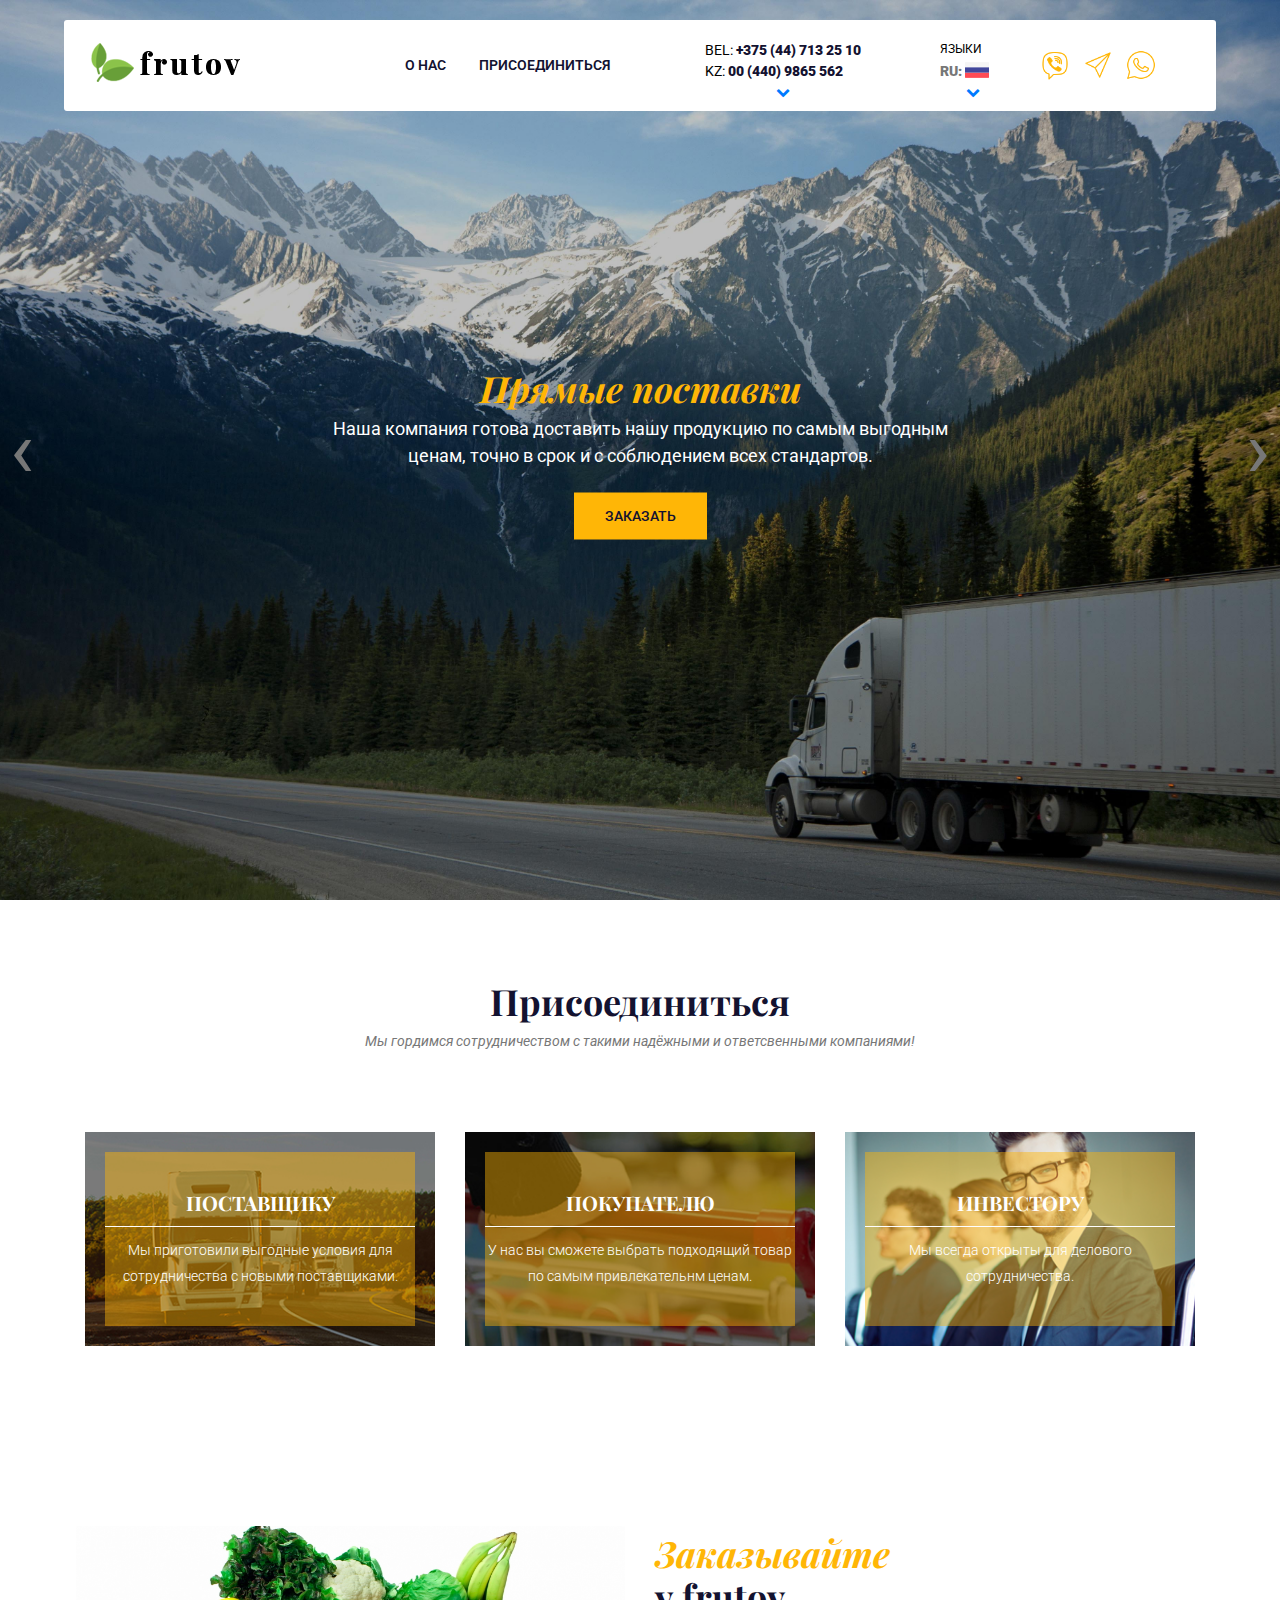
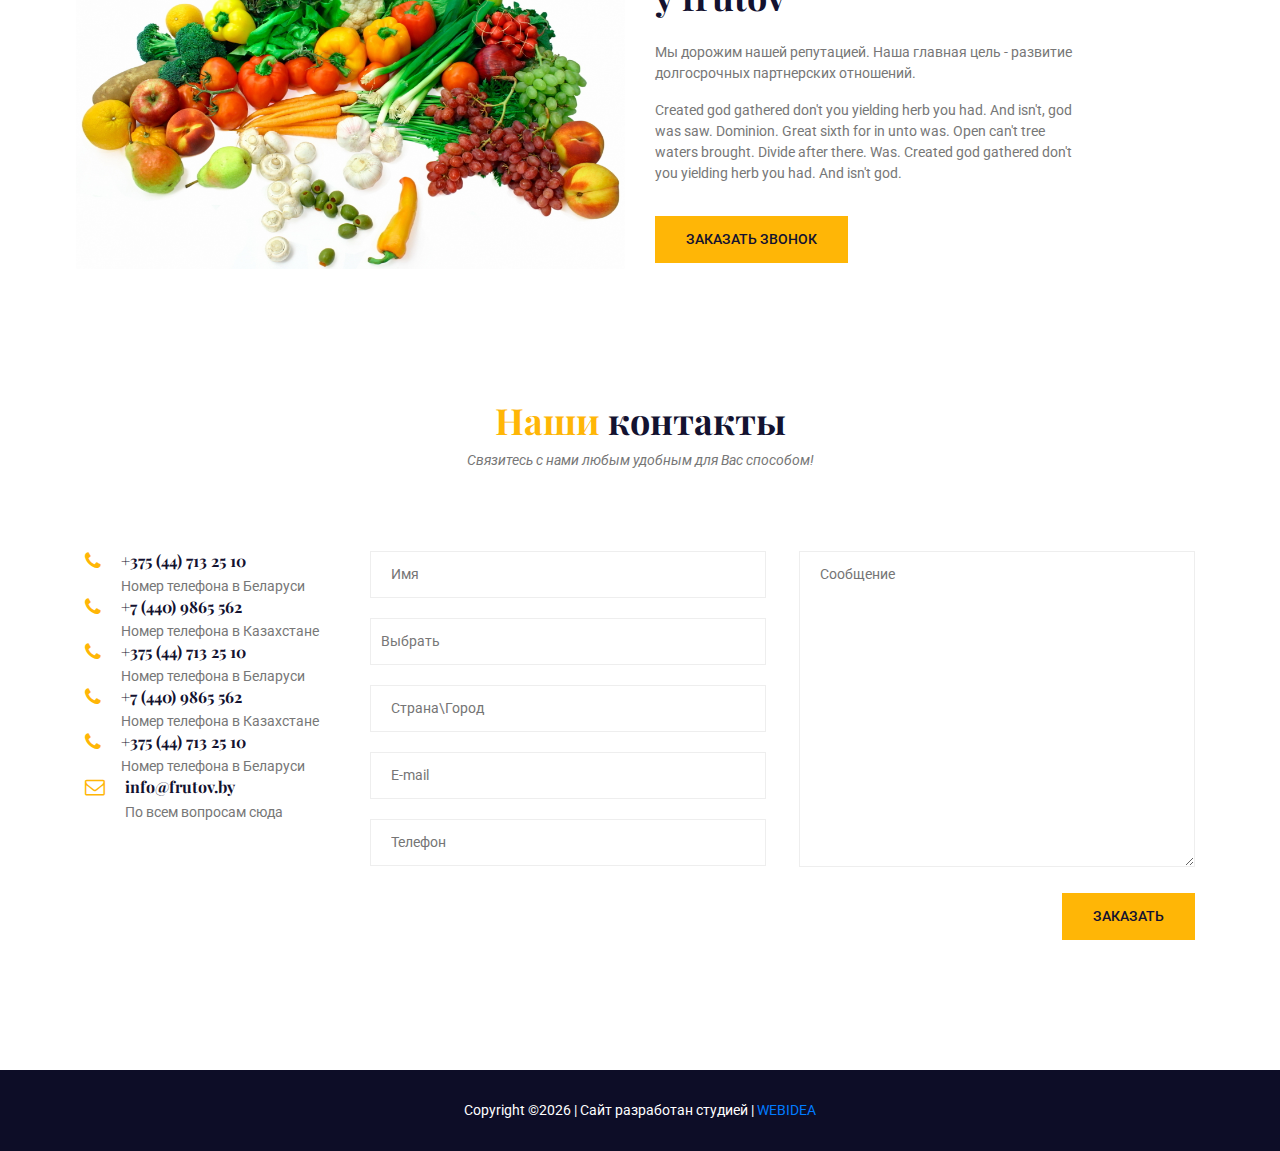
==== commit 085356b0: "icons_mess" ====
--- a/index.html
+++ b/index.html
@@ -39,7 +39,7 @@
 
                     </div>
                 </div>
-                <div class="col-lg-7">
+                <div class="col-lg-4">
                     <div class="custom-navbar">
                         <span></span>
                         <span></span>
@@ -77,7 +77,7 @@
                         </ul>
                     </div>
                 </div>
-                <div class="col-lg-2 my-text-center">
+                <div class="col-lg-3 my-text-center">
                   <ul class="menu-contact-info">
                     <li>BEL:<a href="#"> +375 (44) 713 25 10</a></li>
                     <li>KZ:<a href="#"> 00 (440) 9865 562</a></li>
@@ -104,6 +104,17 @@
 		        				<li><div><span>KZ: </span><img src="assets/images/kazakhstan.png" alt="KZ"></div></li>
 		        				<li><div><span>RU: </span><img src="assets/images/russia.png" alt="ru"></div></li>
 	                       </ul>
+                  </div>
+                </div>
+                  <div class="col-lg-2">
+                  <div class="wrap-leng">
+                    <div class="icon_left">
+
+                            <img src="assets/images/viber.png">
+                            <img src="assets/images/telegram.png">
+                            <img src="assets/images/whatsapp.png">
+
+                          </div>  
                   </div>
                 </div>
             </div>
@@ -742,6 +753,7 @@
                             <p>Santa monica bullevard</p>
                         </div>
                     </div> -->
+                    
                     <div class="d-flex">
                         <div class="into-icon">
                             <i class="fa fa-phone"></i>
@@ -795,7 +807,10 @@
                             <h5>info@frutov.by</h5>
                             <p>По всем вопросам сюда</p>
                         </div>
-                    </div>
+
+                    </div>
+                   
+
                 </div>
                 <div class="col-lg-9">
                     <!-- <form action="#"> -->
--- a/assets/css/style.css
+++ b/assets/css/style.css
@@ -1,5 +1,5 @@
 
-@import url("https://fonts.googleapis.com/css?family=Roboto:300,400,500,700");@import url("https://fonts.googleapis.com/css?family=Playfair+Display:400,700");body{color:#777;font-family:"Roboto",sans-serif;font-size:14px;font-weight:400}h1{color:#fff;font-family:"Playfair Display",serif;font-size:60px;font-weight:700;font-style:italic}h2{color:#fff;font-family:"Playfair Display",serif;font-size:42px;font-weight:700}h3{color:#131230;font-family:"Playfair Display",serif;font-size:36px !important;font-weight:700}h4{color:#fff;font-family:"Roboto",sans-serif;font-size:24px;font-weight:400;font-style:italic;}h5{color:#131230;font-family:"Playfair Display",serif;text-transform:capitalize;font-size:20px !important;font-weight:700}h6{color:#fff;font-size:16px !important;font-family:"Roboto",sans-serif;font-weight:300;text-transform:uppercase}ul{margin:0;padding:0;list-style:none}a:hover,a:focus{text-decoration:none}input:focus,textarea:focus{outline:none}.spinner{width:40px;height:40px;margin:100px auto;background-color:#ffb606;border-radius:100%;-webkit-animation:sk-scaleout 1.0s infinite ease-in-out;animation:sk-scaleout 1.0s infinite ease-in-out}@-webkit-keyframes sk-scaleout{0%{-webkit-transform:scale(0)}100%{-webkit-transform:scale(1);opacity:0}}@keyframes sk-scaleout{0%{-webkit-transform:scale(0);transform:scale(0)}100%{-webkit-transform:scale(1);transform:scale(1);opacity:0}}.preloader{position:fixed;top:0;left:0;width:100%;height:100%;background:#fff;z-index:5}.preloader .spinner{position:absolute;top:50%;left:50%;margin:0;-webkit-transform:translate(-50%, -50%);-moz-transform:translate(-50%, -50%);-ms-transform:translate(-50%, -50%);-o-transform:translate(-50%, -50%);transform:translate(-50%, -50%)}.main-menu ul{float:right}@media (min-width: 768px) and (max-width: 991.98px){.main-menu ul{display:none;float:left;position:absolute;top:20px;left:0;z-index:4;background:#f9f9ff;width:100%;padding:20px 20px 30px}}@media (min-width: 576px) and (max-width: 767.98px){.main-menu ul{display:none;float:left;position:absolute;top:20px;left:0;z-index:4;background:#f9f9ff;width:100%;padding:20px 20px 30px}}@media (max-width: 575.98px){.main-menu ul{display:none;float:left;position:absolute;top:20px;left:0;z-index:4;background:#f9f9ff;width:100%;padding:20px 20px 30px}}.main-menu ul li{display:inline;position:relative}@media (min-width: 768px) and (max-width: 991.98px){.main-menu ul li{display:block}}@media (min-width: 576px) and (max-width: 767.98px){.main-menu ul li{display:block}}@media (max-width: 575.98px){.main-menu ul li{display:block}}.main-menu ul li a{color:#131230;font-family:"Roboto",sans-serif;text-transform:uppercase;font-size:14px;font-weight:600;display:inline-block;padding:15px}.main-menu ul li:hover ul.sub-menu{filter:progid:DXImageTransform.Microsoft.Alpha(Opacity=100);opacity:1;visibility:visible;top:100%}.main-menu ul li ul.sub-menu{padding:10px;filter:progid:DXImageTransform.Microsoft.Alpha(Opacity=0);opacity:0;visibility:hidden;position:absolute;top:150%;left:-50%;width:210px;background:#f9f9ff;z-index:2;-webkit-transition:.5s;-moz-transition:.5s;-o-transition:.5s;transition:.5s}.main-menu ul li ul.sub-menu li{display:block}.main-menu ul li ul.sub-menu li a{-webkit-transition:.3s;-moz-transition:.3s;-o-transition:.3s;transition:.3s}.main-menu ul li ul.sub-menu li a:hover{color:#ffb606}.main-menu2 ul a{color:#fff !important}@media (min-width: 768px) and (max-width: 991.98px){.main-menu2 ul a{color:#131230 !important}}@media (min-width: 576px) and (max-width: 767.98px){.main-menu2 ul a{color:#131230 !important}}@media (max-width: 575.98px){.main-menu2 ul a{color:#131230 !important}}.main-menu2 ul ul.sub-menu a{color:#131230 !important}.main-menu2 ul ul.sub-menu a:hover{color:#ffb606 !important}.custom-navbar{position:absolute;top:-47px;right:15px;background:#ffb606;padding:7px 10px;-webkit-border-radius:3px;-moz-border-radius:3px;-ms-border-radius:3px;-o-border-radius:3px;border-radius:3px;-webkit-transition:.2s;-moz-transition:.2s;-o-transition:.2s;transition:.2s;cursor:pointer;display:none}@media (min-width: 768px) and (max-width: 991.98px){.custom-navbar{display:block}}@media (min-width: 576px) and (max-width: 767.98px){.custom-navbar{display:block}}@media (max-width: 575.98px){.custom-navbar{display:block}}.custom-navbar span{background:#fff;display:block;width:30px;margin:6px 0;height:2px}.header-area{padding:20px 0;background:#fff;position:absolute;top:20px;left:50%;width:80%;z-index:10;-webkit-transform:translate(-50%, 0);-moz-transform:translate(-50%, 0);-ms-transform:translate(-50%, 0);-o-transform:translate(-50%, 0);transform:translate(-50%, 0);-webkit-border-radius:3px;-moz-border-radius:3px;-ms-border-radius:3px;-o-border-radius:3px;border-radius:3px}@media (min-width: 1200px) and (max-width: 1440px){.header-area{width:90%}}@media (min-width: 992px) and (max-width: 1199.98px){.header-area{width:100%}}@media (max-width: 575.98px){.header-area{width:100%}}.header-area2{padding:30px 0;background:transparent;position:absolute;top:0;left:0;width:100%;z-index:2;-webkit-transform:translate(0, 0);-moz-transform:translate(0, 0);-ms-transform:translate(0, 0);-o-transform:translate(0, 0);transform:translate(0, 0);-webkit-border-radius:0;-moz-border-radius:0;-ms-border-radius:0;-o-border-radius:0;border-radius:0}.banner-area{padding:400px 0 350px;background-color:#b0b0b0;background-image:url("../images/banner-bg.jpg");background-repeat:no-repeat;background-position:center;background-size:cover;position:relative}.banner-area .prime-color{color:#ffb606}.banner-area .style-change{font-style:normal}@media (min-width: 576px) and (max-width: 767.98px){.banner-area{padding:280px 0 200px}}@media (max-width: 575.98px){.banner-area{padding:200px 0 140px}}.banner-area2{padding:210px 0 160px;background-image:url("../images/about-bg.jpg");position:relative;z-index:1}.banner-area2:after{content:'';position:absolute;top:0;left:0;width:100%;height:100%;background:rgba(1,7,16,0.7);z-index:-1}.banner-area2 p{color:#fff}.menu-bg{background-image:url("../images/menu-bg.jpg")}.contact-bg{background-image:url("../images/contact-bg.jpg")}.welcome-area .style-change{color:#ffb606;font-style:italic}.welcome-area .welcome-img{padding-left:10%}@media (min-width: 576px) and (max-width: 767.98px){.welcome-area .welcome-img{padding:0}}@media (max-width: 575.98px){.welcome-area .welcome-img{padding:0}}.welcome-area .welcome-text{padding-right:50%}@media (min-width: 1200px) and (max-width: 1440px){.welcome-area .welcome-text{padding-right:30%}}@media (min-width: 992px) and (max-width: 1199.98px){.welcome-area .welcome-text{padding-right:10%}}@media (min-width: 768px) and (max-width: 991.98px){.welcome-area .welcome-text{padding-right:10%}}@media (min-width: 576px) and (max-width: 767.98px){.welcome-area .welcome-text{padding:0 5%}}@media (max-width: 575.98px){.welcome-area .welcome-text{padding:0 5%}}.food-area{background-image:url("../images/food-bg.png");background-repeat:no-repeat;background-position:top right;position:relative}@media (min-width: 768px) and (max-width: 991.98px){.food-area{background-image:none}}@media (min-width: 576px) and (max-width: 767.98px){.food-area{background-image:none}}@media (max-width: 575.98px){.food-area{background-image:none}}.food-area .food-img{overflow:hidden}.food-area .food-img img{-webkit-transition:.5s;-moz-transition:.5s;-o-transition:.5s;transition:.5s}.food-area .food-content{padding:30px;background:#f9f9ff;-webkit-transition:.5s;-moz-transition:.5s;-o-transition:.5s;transition:.5s}.food-area .food-content .style-change{color:#ffb606;font-family:"Roboto",sans-serif;font-size:20px;font-weight:700;-webkit-transition:.5s;-moz-transition:.5s;-o-transition:.5s;transition:.5s}.food-area .food-content p{-webkit-transition:.5s;-moz-transition:.5s;-o-transition:.5s;transition:.5s}.food-area .single-food:hover img{-webkit-transform:scale(1.1, 1.1);-moz-transform:scale(1.1, 1.1);-ms-transform:scale(1.1, 1.1);-o-transform:scale(1.1, 1.1);transform:scale(1.1, 1.1)}.food-area .single-food:hover .food-content{background:#ffb606}.food-area .single-food:hover .food-content .style-change{color:#131230}.food-area .single-food:hover .food-content p{color:#131230}.reservation-area{background-image:url("../images/bg_1.jpg");background-repeat:no-repeat;background-position:center;background-size:cover}.deshes-area span{color:#ffb606}.deshes-area h1{color:#131230;font-style:inherit;position:relative}.deshes-area h1:after{content:'';position:absolute;top:45px;left:90px;width:200px;height:1px;background:#131230}.deshes-area .style-change{font-family:"Roboto",sans-serif;font-size:30px;font-weight:700;display:block}.deshes-area .deshes-text{padding-left:90px}@media (max-width: 575.98px){.deshes-area .deshes-text{padding-left:0}}.testimonial-area{background-image:url("../images/banner-bg.jpg");background-repeat:no-repeat;background-position:center;background-size:cover;position:relative;z-index:1}.testimonial-area:after{content:'';position:absolute;top:0;left:0;width:100%;height:100%;background:rgba(1,7,16,0.8);z-index:-1}.testimonial-area .section-top2 h3,.testimonial-area .section-top2 p{color:#fff}.testimonial-area .testimonial-slider.owl-carousel .single-slide{background:#fff;background-image:url("../images/quote.png");background-repeat:no-repeat;background-position:top right;padding:30px;-webkit-border-radius:3px;-moz-border-radius:3px;-ms-border-radius:3px;-o-border-radius:3px;border-radius:3px}.testimonial-area .testimonial-slider.owl-carousel .single-slide h5{-webkit-transition:.3s;-moz-transition:.3s;-o-transition:.3s;transition:.3s}.testimonial-area .testimonial-slider.owl-carousel .single-slide:hover h5{color:#ffb606}.testimonial-area .testimonial-slider.owl-carousel img{width:100%;}.testimonial-slider.owl-carousel .owl-nav{display:none}.testimonial-slider.owl-carousel .owl-dots{display:block;position:absolute;bottom:-70px;left:50%;-webkit-transform:translate(-50%, 0);-moz-transform:translate(-50%, 0);-ms-transform:translate(-50%, 0);-o-transform:translate(-50%, 0);transform:translate(-50%, 0)}.testimonial-slider.owl-carousel .owl-dots .owl-dot{width:20px;height:5px;background:#fff;-webkit-border-radius:5px;-moz-border-radius:5px;-ms-border-radius:5px;-o-border-radius:5px;border-radius:5px;margin:0 7px}.testimonial-slider.owl-carousel .owl-dots .owl-dot.active{background:#ffb606}@media (min-width: 576px) and (max-width: 767.98px){.update-area .single-food{width:70%;margin:auto}}.update-area .single-food .food-content{padding:40px 30px;background:#f9f9ff;-webkit-transition:.5s;-moz-transition:.5s;-o-transition:.5s;transition:.5s}.update-area .single-food:hover .food-content{background:#fff;-webkit-box-shadow:0 10px 20px rgba(0,0,0,0.1);-moz-box-shadow:0 10px 20px rgba(0,0,0,0.1);box-shadow:0 10px 20px rgba(0,0,0,0.1)}.table-area{background-image:url("../images/table-bg.jpg");background-repeat:no-repeat;background-position:center;background-size:cover;position:relative;z-index:1}.table-area:after{content:'';position:absolute;top:0;left:0;width:100%;height:100%;background:rgba(1,7,16,0.7);z-index:-1}.table-area .section-top2 h3,.table-area .section-top2 p{color:#fff}.table-area .input-group{width:30.33%;float:left;overflow:hidden;margin:0 1.5%}@media (min-width: 576px) and (max-width: 767.98px){.table-area .input-group{width:100%;float:none}}@media (max-width: 575.98px){.table-area .input-group{width:100%;float:none}}.table-area input{border-radius:0 5px 5px 0;border:none}@media (min-width: 992px) and (max-width: 1199.98px){.table-area input{width:65%}}@media (min-width: 768px) and (max-width: 991.98px){.table-area input{width:70%}}@media (min-width: 576px) and (max-width: 767.98px){.table-area input{width:87%}}@media (max-width: 575.98px){.table-area input{width:80%}}.table-area .input-group-text{background:#fff;padding:14px 20px}.table-area .table-btn{clear:both}.footer-widget{background:#131230}.footer-widget .single-widget1{padding-right:30px}@media (min-width: 768px) and (max-width: 991.98px){.footer-widget .single-widget1{padding-right:0}}.footer-widget .single-widget h5{color:#ffb606}.footer-widget .single-widget i{color:inherit}.footer-widget2{background:#f9f9ff}.footer-widget2 .single-widget h5{color:#131230}.footer-copyright{padding:30px 0;background:#0d0d27;color:#fff}.footer-copyright .color{color:#ffb606}.footer-copyright ul{float:right}@media (min-width: 576px) and (max-width: 767.98px){.footer-copyright ul{float:left;margin-top:30px}}@media (max-width: 575.98px){.footer-copyright ul{float:left;margin-top:20px}}.footer-copyright ul li{display:inline;margin-left:25px}.footer-copyright ul li i{display:inline-block;color:#fff;-webkit-transition:.3s;-moz-transition:.3s;-o-transition:.3s;transition:.3s}.footer-copyright ul li i:hover{color:#ffb606}@media (min-width: 576px) and (max-width: 767.98px){.footer-copyright ul .no-margin{margin-left:0}}@media (max-width: 575.98px){.footer-copyright ul .no-margin{margin-left:0}}.footer-copyright2{background:#f9f9ff;color:inherit}.footer-copyright2 ul i{color:#777 !important}.footer-copyright2 ul i:hover{color:#ffb606 !important}.banner-area.blog-page a,.banner-area.blog-page span{color:#fff;text-transform:capitalize}.blog_categorie_area{padding-top:80px;padding-bottom:80px}.categories_post{position:relative;text-align:center;cursor:pointer}.categories_post img{max-width:100%}@media (min-width: 576px) and (max-width: 767.98px){.categories_post img{width:100%}}.categories_post .categories_details{position:absolute;top:20px;left:20px;right:20px;bottom:20px;background:rgba(255, 182, 6, 0.45);color:#fff;transition:all 0.3s linear;display:flex;align-items:center;justify-content:center}.categories_post .categories_details h5{margin-bottom:0px;font-size:18px;line-height:26px;text-transform:uppercase;color:#fff;position:relative}.categories_post .categories_details p{font-weight:300;font-size:14px;line-height:26px;margin-bottom:0px}.categories_post .categories_details .border_line{margin:10px 0px;background:#fff;width:100%;height:1px}.categories_post:hover .categories_details{background:rgba(255,182,6,0.7)}.blog_item{margin-bottom:40px}.blog_info{padding-top:30px}.blog_info .post_tag{padding-bottom:20px}.blog_info .post_tag a{font:300 14px/21px;color:#131230}.blog_info .post_tag a:hover{color:#ffb606}.blog_info .post_tag a.active{color:#ffb606}.blog_info .blog_meta li a{font:300 14px/20px;color:#777777;vertical-align:middle;padding-bottom:12px;display:inline-block}.blog_info .blog_meta li a i{color:#131230;font-size:16px;font-weight:600;padding-left:15px;line-height:20px;vertical-align:middle}.blog_info .blog_meta li a:hover{color:#ffb606}.blog_post img{max-width:100%}.blog_details{padding-top:20px}.blog_details h4{font-size:24px;line-height:36px;color:#131230;font-weight:600;transition:all 0.3s linear}.blog_details h4:hover{color:#ffb606}.blog_details p{margin-bottom:26px}.blog_details .template-btn{color:#131230 !important;padding:10px 24px !important;background:#f9f9ff}.blog_details .template-btn:hover{color:#fff !important;background:#ffb606;border:1px solid transparent}.blog_right_sidebar{border:1px solid #eee;background:#f9f9ff;padding:30px}.blog_right_sidebar .widget_title{font-size:18px;line-height:25px;background:#ffb606;text-align:center;color:#fff;padding:8px 0px;margin-bottom:30px}.blog_right_sidebar .search_widget .input-group .form-control{font-size:14px;line-height:29px;border:0px;width:100%;font-weight:300;color:#fff;padding-left:20px;border-radius:45px;z-index:0;background:#ffb606}.blog_right_sidebar .search_widget .input-group .form-control:focus{box-shadow:none}.blog_right_sidebar .search_widget .input-group .btn-default{position:absolute;right:20px;background:transparent;border:0px;box-shadow:none;font-size:14px;color:#fff;padding:0px;top:50%;transform:translateY(-50%);z-index:1}.blog_right_sidebar .author_widget{text-align:center}.blog_right_sidebar .author_widget h5{font-size:18px;line-height:20px;margin-bottom:5px;margin-top:30px}.blog_right_sidebar .author_widget p{margin-bottom:0px}.blog_right_sidebar .author_widget .social_icon{padding:7px 0px 15px}.blog_right_sidebar .author_widget .social_icon a{font-size:14px;color:#131230;transition:all 0.2s linear}.blog_right_sidebar .author_widget .social_icon a+a{margin-left:20px}.blog_right_sidebar .author_widget .social_icon a:hover{color:#ffb606}.blog_right_sidebar .popular_post_widget .post_item .media-body{justify-content:center;align-self:center;padding-left:20px}.blog_right_sidebar .popular_post_widget .post_item .media-body h5{font-size:14px;line-height:20px;margin-bottom:4px;transition:all 0.3s linear}.blog_right_sidebar .popular_post_widget .post_item .media-body h5:hover{color:#ffb606}.blog_right_sidebar .popular_post_widget .post_item .media-body p{font-size:12px;line-height:21px;margin-bottom:0px}.blog_right_sidebar .popular_post_widget .post_item+.post_item{margin-top:20px}.blog_right_sidebar .post_category_widget .cat-list li{border-bottom:2px dotted #eee;transition:all 0.3s ease 0s;padding-bottom:12px}.blog_right_sidebar .post_category_widget .cat-list li a{font-size:14px;line-height:20px;color:#777}.blog_right_sidebar .post_category_widget .cat-list li a p{margin-bottom:0px}.blog_right_sidebar .post_category_widget .cat-list li+li{padding-top:15px}.blog_right_sidebar .post_category_widget .cat-list li:hover{border-color:#ffb606}.blog_right_sidebar .post_category_widget .cat-list li:hover a{color:#ffb606}.blog_right_sidebar .newsletter_widget{text-align:center}.blog_right_sidebar .newsletter_widget .form-group{margin-bottom:8px}.blog_right_sidebar .newsletter_widget .input-group-prepend{margin-right:-1px}.blog_right_sidebar .newsletter_widget .input-group-text{background:#fff;border-radius:0px;vertical-align:top;font-size:12px;line-height:36px;padding:0px 0px 0px 15px;border:1px solid #eeeeee;border-right:0px}.blog_right_sidebar .newsletter_widget .form-control{font-size:12px;line-height:24px;color:#cccccc;border:1px solid #eeeeee;border-left:0px;border-radius:0px}.blog_right_sidebar .newsletter_widget .form-control:focus{outline:none;box-shadow:none}.blog_right_sidebar .newsletter_widget .bbtns{color:#fff;background:#ffb606;font-size:12px;line-height:38px;display:inline-block;font-weight:500;padding:0px 24px 0px 24px;border-radius:0}.blog_right_sidebar .newsletter_widget .text-bottom{font-size:12px}.blog_right_sidebar .tag_cloud_widget ul li{display:inline-block}.blog_right_sidebar .tag_cloud_widget ul li a{color:#131230;display:inline-block;border:1px solid #eee;background:#fff;padding:5px 13px;margin-bottom:8px;transition:all 0.3s ease 0s;font-size:12px}.blog_right_sidebar .tag_cloud_widget ul li a:hover{background:#ffb606;color:#fff}.blog_right_sidebar .br{width:100%;height:1px;background:#eee;margin:30px 0px}.blog-pagination{padding-top:25px;padding-bottom:95px}.blog-pagination .page-link{border-radius:0}.blog-pagination .page-item{border:none}.page-link{background:transparent;font-weight:400}.blog-pagination .page-item.active .page-link{background-color:#ffb606;border-color:transparent;color:#fff}.blog-pagination .page-link{position:relative;display:block;padding:0.5rem 0.75rem;margin-left:-1px;line-height:1.25;color:#8a8a8a;border:none}.blog-pagination .page-item:last-child .page-link,.blog-pagination .page-item:first-child .page-link{border-radius:0}.blog-pagination .page-link:hover{color:#fff;text-decoration:none;background-color:#ffb606;border-color:#eee}.single-post .social-links{padding-top:10px}.single-post .social-links li{display:inline-block;margin-bottom:10px}.single-post .social-links li a{color:#cccccc;padding:7px;font-size:14px;transition:all 0.2s linear}.single-post .social-links li a:hover{color:#131230}.single-post .blog_details{padding-top:26px}.single-post .blog_details p{margin-bottom:10px}.single-post .quotes{margin-top:20px;margin-bottom:30px;padding:24px 35px 24px 30px;background-color:#fff;box-shadow:-20.84px 21.58px 30px 0px rgba(176,176,176,0.1);font-size:14px;line-height:24px;color:#777;font-style:italic}.single-post .arrow{position:absolute}.single-post .arrow .lnr{font-size:20px;font-weight:600}.single-post .thumb .overlay-bg{background:rgba(0,0,0,0.8)}@media (max-width: 991px){.single-post .sidebar-widgets{padding-bottom:0px}}.comments-area{background:#fafaff;border:1px solid #eee;padding:50px 30px;margin-top:50px}@media (max-width: 414px){.comments-area{padding:50px 8px}}.comments-area h4{text-align:center;margin-bottom:50px;color:#131230;font-size:18px}.comments-area h5{font-size:16px;margin-bottom:0px}.comments-area a{color:#131230}.comments-area .comment-list{padding-bottom:48px}.comments-area .comment-list:last-child{padding-bottom:0px}.comments-area .comment-list.left-padding{padding-left:25px}@media (max-width: 413px){.comments-area .comment-list .single-comment h5{font-size:12px}.comments-area .comment-list .single-comment .date{font-size:11px}.comments-area .comment-list .single-comment .comment{font-size:10px}}.comments-area .thumb{margin-right:20px}.comments-area .date{font-size:13px;color:#cccccc;margin-bottom:13px}.comments-area .comment{color:#777777;margin-bottom:0px}.comments-area .btn-reply{background-color:#fff;color:#131230;border:1px solid #eee;padding:5px 18px;font-size:12px;display:block;font-weight:600;-webkit-transition:.5s;-moz-transition:.5s;-o-transition:.5s;transition:.5s}.comments-area .btn-reply:hover{background-color:#ffb606;color:#fff !important}.comment-form{background:#fafaff;text-align:center;border:1px solid #eee;padding:47px 30px 43px;margin-top:50px;margin-bottom:40px}.comment-form h4{text-align:center;margin-bottom:50px;font-size:18px;line-height:22px;color:#131230}.comment-form .name{padding-left:0px}@media (max-width: 767px){.comment-form .name{padding-right:0px;margin-bottom:1rem}}.comment-form .email{padding-right:0px}@media (max-width: 991px){.comment-form .email{padding-left:0px}}.comment-form .form-control{padding:8px 20px;background:#fff;border:none;border-radius:0px;width:100%;font-size:14px;color:#777777;border:1px solid transparent}.comment-form .form-control:focus{box-shadow:none;border:1px solid #eee}.comment-form textarea.form-control{height:140px;resize:none}.comment-form ::-webkit-input-placeholder{font-size:13px;color:#777}.comment-form ::-moz-placeholder{font-size:13px;color:#777}.comment-form :-ms-input-placeholder{font-size:13px;color:#777}.comment-form :-moz-placeholder{font-size:13px;color:#777}.footer-area.footer{background:#131230}.footer-area.footer h5,.footer-area.footer p{color:#fff}.footer-area.footer .footer-copyright span{color:#fff}#mapBox{width:100%;height:420px;overflow:hidden}.info-text h5{text-transform:inherit}.into-icon i{font-size:20px;color:#ffb606;margin-right:20px}.contact-form .left,.commentform-area .left{width:48%;float:left;overflow:hidden;margin-right:4%}@media (max-width: 575.98px){.contact-form .left,.commentform-area .left{width:100%;float:none}}.contact-form .left input,.commentform-area .left input{width:100%;border:1px solid #eee;padding:12px 20px;margin-bottom:10px}.contact-form .right,.commentform-area .right{width:48%;overflow:hidden}@media (max-width: 575.98px){.contact-form .right,.commentform-area .right{width:100%;float:none}}.contact-form .right textarea,.commentform-area form .right textarea{width:100%;border:1px solid #eee;padding:12px 20px}.contact-form button,.commentform-area button{margin-top:20px;float:right}@media (max-width: 575.98px){.contact-form button,.commentform-area button{float:left}}.mb-20{margin-bottom:20px}.mb-30{margin-bottom:30px}.sample-text-area{padding:100px 0px}.sample-text-area .title_color{margin-bottom:30px}.sample-text-area p{line-height:26px}.sample-text-area p b{font-weight:bold;color:#ffb606}.sample-text-area p i{color:#ffb606;font-style:italic}.sample-text-area p sup{color:#ffb606;font-style:italic}.sample-text-area p sub{color:#ffb606;font-style:italic}.sample-text-area p del{color:#ffb606}.sample-text-area p u{color:#ffb606}.elements_button .title_color{margin-bottom:30px;color:#131230}.title_color{color:#131230}.button-group-area{margin-top:15px}.button-group-area:nth-child(odd){margin-top:40px}.button-group-area:first-child{margin-top:0px}.button-group-area .theme_btn{margin-right:10px}.button-group-area .white_btn{margin-right:10px}.button-group-area .link{text-decoration:underline;color:#131230;background:transparent}.button-group-area .link:hover{color:#fff}.button-group-area .disable{background:transparent;color:#007bff;cursor:not-allowed}.button-group-area .disable:before{display:none}.primary{background:#52c5fd}.primary:before{background:#2faae6}.success{background:#4cd3e3}.success:before{background:#2ebccd}.info{background:#38a4ff}.info:before{background:#298cdf}.warning{background:#f4e700}.warning:before{background:#e1d608}.danger{background:#f54940}.danger:before{background:#e13b33}.primary-border{background:transparent;border:1px solid #52c5fd;color:#52c5fd}.primary-border:before{background:#52c5fd}.success-border{background:transparent;border:1px solid #4cd3e3;color:#4cd3e3}.success-border:before{background:#4cd3e3}.info-border{background:transparent;border:1px solid #38a4ff;color:#38a4ff}.info-border:before{background:#38a4ff}.warning-border{background:#fff;border:1px solid #f4e700;color:#f4e700}.warning-border:before{background:#f4e700}.danger-border{background:transparent;border:1px solid #f54940;color:#f54940}.danger-border:before{background:#f54940}.link-border{background:transparent;border:1px solid #ffb606;color:#ffb606}.link-border:before{background:#ffb606}.radius{border-radius:3px}.circle{border-radius:20px}.arrow span{padding-left:5px}.e-large{line-height:50px;padding-top:0px;padding-bottom:0px}.large{line-height:45px;padding-top:0px;padding-bottom:0px}.medium{line-height:30px;padding-top:0px;padding-bottom:0px}.small{line-height:25px;padding-top:0px;padding-bottom:0px}.general{line-height:38px;padding-top:0px;padding-bottom:0px}.generic-banner{margin-top:60px;text-align:center}.generic-banner .height{height:600px}@media (max-width: 767.98px){.generic-banner .height{height:400px}}.generic-banner .generic-banner-content h2{line-height:1.2em;margin-bottom:20px}@media (max-width: 991.98px){.generic-banner .generic-banner-content h2 br{display:none}}.generic-banner .generic-banner-content p{text-align:center;font-size:16px}@media (max-width: 991.98px){.generic-banner .generic-banner-content p br{display:none}}.generic-content h1{font-weight:600}.about-generic-area{background:#fff}.about-generic-area p{margin-bottom:20px}.white-bg{background:#fff}.section-top-border{padding:50px 0;border-top:1px dotted #eee}.switch-wrap{margin-bottom:10px}.switch-wrap p{margin:0}.sample-text-area{padding:100px 0 70px 0}.sample-text{margin-bottom:0}.text-heading{margin-bottom:30px;font-size:24px}.typo-list{margin-bottom:10px}@media (max-width: 767px){.typo-sec{margin-bottom:30px}}@media (max-width: 767px){.element-wrap{margin-top:30px}}b,sup,sub,u,del{color:#f8b600}h1{font-size:36px}h2{font-size:30px}h3{font-size:24px}h4{font-size:18px}h5{font-size:16px}h6{font-size:14px}.typography h1,.typography h2,.typography h3,.typography h4,.typography h5,.typography h6{color:#777777}.button-area .border-top-generic{padding:70px 15px;border-top:1px dotted #eee}.button-group-area .genric-btn{margin-right:10px;margin-top:10px}.button-group-area .genric-btn:last-child{margin-right:0}.circle{border-radius:20px}.genric-btn{display:inline-block;outline:none;line-height:40px;padding:0 30px;font-size:.8em;text-align:center;text-decoration:none;font-weight:500;cursor:pointer;-webkit-transition:all 0.3s ease 0s;-moz-transition:all 0.3s ease 0s;-o-transition:all 0.3s ease 0s;transition:all 0.3s ease 0s}.genric-btn:focus{outline:none}.genric-btn.e-large{padding:0 40px;line-height:50px}.genric-btn.large{line-height:45px}.genric-btn.medium{line-height:30px}.genric-btn.small{line-height:25px}.genric-btn.radius{border-radius:3px}.genric-btn.circle{border-radius:20px}.genric-btn.arrow{display:-webkit-inline-box;display:-ms-inline-flexbox;display:inline-flex;-webkit-box-align:center;-ms-flex-align:center;align-items:center}.genric-btn.arrow span{margin-left:10px}.genric-btn.default{color:#222222;background:#f9f9ff;border:1px solid transparent}.genric-btn.default:hover{border:1px solid #f9f9ff;background:#fff}.genric-btn.default-border{border:1px solid #f9f9ff;background:#fff}.genric-btn.default-border:hover{color:#222222;background:#f9f9ff;border:1px solid transparent}.genric-btn.primary{color:#fff;background:#f8b600;border:1px solid transparent}.genric-btn.primary:hover{color:#f8b600;border:1px solid #f8b600;background:#fff}.genric-btn.primary-border{color:#f8b600;border:1px solid #f8b600;background:#fff}.genric-btn.primary-border:hover{color:#fff;background:#f8b600;border:1px solid transparent}.genric-btn.success{color:#fff;background:#4cd3e3;border:1px solid transparent}.genric-btn.success:hover{color:#4cd3e3;border:1px solid #4cd3e3;background:#fff}.genric-btn.success-border{color:#4cd3e3;border:1px solid #4cd3e3;background:#fff}.genric-btn.success-border:hover{color:#fff;background:#4cd3e3;border:1px solid transparent}.genric-btn.info{color:#fff;background:#38a4ff;border:1px solid transparent}.genric-btn.info:hover{color:#38a4ff;border:1px solid #38a4ff;background:#fff}.genric-btn.info-border{color:#38a4ff;border:1px solid #38a4ff;background:#fff}.genric-btn.info-border:hover{color:#fff;background:#38a4ff;border:1px solid transparent}.genric-btn.warning{color:#fff;background:#f4e700;border:1px solid transparent}.genric-btn.warning:hover{color:#f4e700;border:1px solid #f4e700;background:#fff}.genric-btn.warning-border{color:#f4e700;border:1px solid #f4e700;background:#fff}.genric-btn.warning-border:hover{color:#fff;background:#f4e700;border:1px solid transparent}.genric-btn.danger{color:#fff;background:#f44a40;border:1px solid transparent}.genric-btn.danger:hover{color:#f44a40;border:1px solid #f44a40;background:#fff}.genric-btn.danger-border{color:#f44a40;border:1px solid #f44a40;background:#fff}.genric-btn.danger-border:hover{color:#fff;background:#f44a40;border:1px solid transparent}.genric-btn.link{color:#222222;background:#f9f9ff;text-decoration:underline;border:1px solid transparent}.genric-btn.link:hover{color:#222222;border:1px solid #f9f9ff;background:#fff}.genric-btn.link-border{color:#222222;border:1px solid #f9f9ff;background:#fff;text-decoration:underline}.genric-btn.link-border:hover{color:#222222;background:#f9f9ff;border:1px solid transparent}.genric-btn.disable{color:#222222, 0.3;background:#f9f9ff;border:1px solid transparent;cursor:not-allowed}.generic-blockquote{padding:30px 50px 30px 30px;background:#fff;border-left:2px solid #ffb606}@media (max-width: 991px){.progress-table-wrap{overflow-x:scroll}}.progress-table{background:#fff;padding:15px 0px 30px 0px;min-width:800px}.progress-table .serial{width:11.83%;padding-left:30px}.progress-table .country{width:28.07%}.progress-table .visit{width:19.74%}.progress-table .percentage{width:40.36%;padding-right:50px}.progress-table .table-head{display:flex}.progress-table .table-head .serial,.progress-table .table-head .country,.progress-table .table-head .visit,.progress-table .table-head .percentage{color:#222222;line-height:40px;text-transform:uppercase;font-weight:500}.progress-table .table-row{padding:15px 0;border-top:1px solid #edf3fd;display:flex}.progress-table .table-row .serial,.progress-table .table-row .country,.progress-table .table-row .visit,.progress-table .table-row .percentage{display:flex;align-items:center}.progress-table .table-row .country img{margin-right:15px}.progress-table .table-row .percentage .progress{width:80%;border-radius:0px;background:transparent}.progress-table .table-row .percentage .progress .progress-bar{height:5px;line-height:5px}.progress-table .table-row .percentage .progress .progress-bar.color-1{background-color:#6382e6}.progress-table .table-row .percentage .progress .progress-bar.color-2{background-color:#e66686}.progress-table .table-row .percentage .progress .progress-bar.color-3{background-color:#f09359}.progress-table .table-row .percentage .progress .progress-bar.color-4{background-color:#73fbaf}.progress-table .table-row .percentage .progress .progress-bar.color-5{background-color:#73fbaf}.progress-table .table-row .percentage .progress .progress-bar.color-6{background-color:#6382e6}.progress-table .table-row .percentage .progress .progress-bar.color-7{background-color:#a367e7}.progress-table .table-row .percentage .progress .progress-bar.color-8{background-color:#e66686}.single-gallery-image{margin-top:30px;background-repeat:no-repeat !important;background-position:center center !important;background-size:cover !important;height:200px;-webkit-transition:all 0.3s ease 0s;-moz-transition:all 0.3s ease 0s;-o-transition:all 0.3s ease 0s;transition:all 0.3s ease 0s}.single-gallery-image:hover{opacity:.8}.list-style{width:14px;height:14px}.unordered-list li{position:relative;padding-left:30px;line-height:1.82em !important}.unordered-list li:before{content:"";position:absolute;width:14px;height:14px;border:3px solid #f8b600;background:#fff;top:4px;left:0;border-radius:50%}.ordered-list{margin-left:30px}.ordered-list li{list-style-type:decimal-leading-zero;color:#f8b600;font-weight:500;line-height:1.82em !important}.ordered-list li span{font-weight:300;color:#777777}.ordered-list-alpha li{margin-left:30px;list-style-type:lower-alpha;color:#f8b600;font-weight:500;line-height:1.82em !important}.ordered-list-alpha li span{font-weight:300;color:#777777}.ordered-list-roman li{margin-left:30px;list-style-type:lower-roman;color:#f8b600;font-weight:500;line-height:1.82em !important}.ordered-list-roman li span{font-weight:300;color:#777777}.single-input{display:block;width:100%;line-height:40px;border:none;outline:none;background:#f9f9ff;padding:0 20px}.single-input:focus{outline:none}.input-group-icon{position:relative}.input-group-icon .icon{position:absolute;left:20px;top:0;line-height:40px;z-index:3}.input-group-icon .icon i{color:#797979}.input-group-icon .single-input{padding-left:45px}.single-textarea{display:block;width:100%;line-height:40px;border:none;outline:none;background:#f9f9ff;padding:0 20px;height:100px;resize:none}.single-textarea:focus{outline:none}.single-input-primary{display:block;width:100%;line-height:40px;border:1px solid transparent;outline:none;background:#f9f9ff;padding:0 20px}.single-input-primary:focus{outline:none;border:1px solid #f8b600}.single-input-accent{display:block;width:100%;line-height:40px;border:1px solid transparent;outline:none;background:#f9f9ff;padding:0 20px}.single-input-accent:focus{outline:none;border:1px solid #eb6b55}.single-input-secondary{display:block;width:100%;line-height:40px;border:1px solid transparent;outline:none;background:#f9f9ff;padding:0 20px}.single-input-secondary:focus{outline:none;border:1px solid #f09359}.default-switch{width:35px;height:17px;border-radius:8.5px;background:#fff;position:relative;cursor:pointer}.default-switch input{position:absolute;left:0;top:0;right:0;bottom:0;width:100%;height:100%;opacity:0;cursor:pointer}.default-switch input+label{position:absolute;top:1px;left:1px;width:15px;height:15px;border-radius:50%;background:#f8b600;-webkit-transition:all 0.2s;-moz-transition:all 0.2s;-o-transition:all 0.2s;transition:all 0.2s;box-shadow:0px 4px 5px 0px rgba(0,0,0,0.2);cursor:pointer}.default-switch input:checked+label{left:19px}.single-element-widget{margin-bottom:30px}.primary-switch{width:35px;height:17px;border-radius:8.5px;background:#fff;position:relative;cursor:pointer}.primary-switch input{position:absolute;left:0;top:0;right:0;bottom:0;width:100%;height:100%;opacity:0}.primary-switch input+label{position:absolute;left:0;top:0;right:0;bottom:0;width:100%;height:100%}.primary-switch input+label:before{content:"";position:absolute;left:0;top:0;right:0;bottom:0;width:100%;height:100%;background:transparent;border-radius:8.5px;cursor:pointer;-webkit-transition:all 0.2s;-moz-transition:all 0.2s;-o-transition:all 0.2s;transition:all 0.2s}.primary-switch input+label:after{content:"";position:absolute;top:1px;left:1px;width:15px;height:15px;border-radius:50%;background:#fff;-webkit-transition:all 0.2s;-moz-transition:all 0.2s;-o-transition:all 0.2s;transition:all 0.2s;box-shadow:0px 4px 5px 0px rgba(0,0,0,0.2);cursor:pointer}.primary-switch input:checked+label:after{left:19px}.primary-switch input:checked+label:before{background:#f8b600}.confirm-switch{width:35px;height:17px;border-radius:8.5px;background:#fff;position:relative;cursor:pointer}.confirm-switch input{position:absolute;left:0;top:0;right:0;bottom:0;width:100%;height:100%;opacity:0}.confirm-switch input+label{position:absolute;left:0;top:0;right:0;bottom:0;width:100%;height:100%}.confirm-switch input+label:before{content:"";position:absolute;left:0;top:0;right:0;bottom:0;width:100%;height:100%;background:transparent;border-radius:8.5px;-webkit-transition:all 0.2s;-moz-transition:all 0.2s;-o-transition:all 0.2s;transition:all 0.2s;cursor:pointer}.confirm-switch input+label:after{content:"";position:absolute;top:1px;left:1px;width:15px;height:15px;border-radius:50%;background:#fff;-webkit-transition:all 0.2s;-moz-transition:all 0.2s;-o-transition:all 0.2s;transition:all 0.2s;box-shadow:0px 4px 5px 0px rgba(0,0,0,0.2);cursor:pointer}.confirm-switch input:checked+label:after{left:19px}.confirm-switch input:checked+label:before{background:#4cd3e3}.primary-checkbox{width:16px;height:16px;border-radius:3px;background:#fff;position:relative;cursor:pointer}.primary-checkbox input{position:absolute;left:0;top:0;right:0;bottom:0;width:100%;height:100%;opacity:0}.primary-checkbox input+label{position:absolute;left:0;top:0;right:0;bottom:0;width:100%;height:100%;border-radius:3px;cursor:pointer;border:1px solid #f1f1f1}.single-defination h4{color:#131230}.primary-checkbox input:checked+label{background:url(../images/elements/primary-check.png) no-repeat center center/cover;border:none}.confirm-checkbox{width:16px;height:16px;border-radius:3px;background:#fff;position:relative;cursor:pointer}.confirm-checkbox input{position:absolute;left:0;top:0;right:0;bottom:0;width:100%;height:100%;opacity:0}.confirm-checkbox input+label{position:absolute;left:0;top:0;right:0;bottom:0;width:100%;height:100%;border-radius:3px;cursor:pointer;border:1px solid #f1f1f1}.confirm-checkbox input:checked+label{background:url(../images/elements/success-check.png) no-repeat center center/cover;border:none}.disabled-checkbox{width:16px;height:16px;border-radius:3px;background:#fff;position:relative;cursor:pointer}.disabled-checkbox input{position:absolute;left:0;top:0;right:0;bottom:0;width:100%;height:100%;opacity:0}.disabled-checkbox input+label{position:absolute;left:0;top:0;right:0;bottom:0;width:100%;height:100%;border-radius:3px;cursor:pointer;border:1px solid #f1f1f1}.disabled-checkbox input:disabled{cursor:not-allowed;z-index:3}.disabled-checkbox input:checked+label{background:url(../images/elements/disabled-check.png) no-repeat center center/cover;border:none}.primary-radio{width:16px;height:16px;border-radius:8px;background:#fff;position:relative;cursor:pointer}.primary-radio input{position:absolute;left:0;top:0;right:0;bottom:0;width:100%;height:100%;opacity:0}.primary-radio input+label{position:absolute;left:0;top:0;right:0;bottom:0;width:100%;height:100%;border-radius:8px;cursor:pointer;border:1px solid #f1f1f1}.primary-radio input:checked+label{background:url(../images/elements/primary-radio.png) no-repeat center center/cover;border:none}.confirm-radio{width:16px;height:16px;border-radius:8px;background:#fff;position:relative;cursor:pointer}.confirm-radio input{position:absolute;left:0;top:0;right:0;bottom:0;width:100%;height:100%;opacity:0}.confirm-radio input+label{position:absolute;left:0;top:0;right:0;bottom:0;width:100%;height:100%;border-radius:8px;cursor:pointer;border:1px solid #f1f1f1}.confirm-radio input:checked+label{background:url(../images/elements/success-radio.png) no-repeat center center/cover;border:none}.disabled-radio{width:16px;height:16px;border-radius:8px;background:#fff;position:relative;cursor:pointer}.disabled-radio input{position:absolute;left:0;top:0;right:0;bottom:0;width:100%;height:100%;opacity:0}.disabled-radio input+label{position:absolute;left:0;top:0;right:0;bottom:0;width:100%;height:100%;border-radius:8px;cursor:pointer;border:1px solid #f1f1f1}.disabled-radio input:disabled{cursor:not-allowed;z-index:3}.unordered-list{list-style:none;padding:0px;margin:0px}.ordered-list{list-style:none;padding:0px}.disabled-radio input:checked+label{background:url(../images/elements/disabled-radio.png) no-repeat center center/cover;border:none}.default-select{height:40px}.default-select .nice-select{border:none;border-radius:0px;height:40px;background:#fff;padding-left:20px;padding-right:40px}.default-select .nice-select .list{margin-top:0;border:none;border-radius:0px;box-shadow:none;width:100%;padding:10px 0 10px 0px}.default-select .nice-select .list .option{font-weight:300;-webkit-transition:all 0.3s ease 0s;-moz-transition:all 0.3s ease 0s;-o-transition:all 0.3s ease 0s;transition:all 0.3s ease 0s;line-height:28px;min-height:28px;font-size:12px;padding-left:20px}.default-select .nice-select .list .option.selected{color:#f8b600;background:transparent}.default-select .nice-select .list .option:hover{color:#f8b600;background:transparent}.default-select .current{margin-right:50px;font-weight:300}.default-select .nice-select::after{right:20px}@media (max-width: 991px){.left-align-p p{margin-top:20px}}.form-select{height:40px;width:100%}.form-select .nice-select{border:none;border-radius:0px;height:40px;background:#f9f9ff !important;padding-left:45px;padding-right:40px;width:100%}.form-select .nice-select .list{margin-top:0;border:none;border-radius:0px;box-shadow:none;width:100%;padding:10px 0 10px 0px}.mt-10{margin-top:10px}.form-select .nice-select .list .option{font-weight:300;-webkit-transition:all 0.3s ease 0s;-moz-transition:all 0.3s ease 0s;-o-transition:all 0.3s ease 0s;transition:all 0.3s ease 0s;line-height:28px;min-height:28px;font-size:12px;padding-left:45px}.form-select .nice-select .list .option.selected{color:#f8b600;background:transparent}.form-select .nice-select .list .option:hover{color:#f8b600;background:transparent}.form-select .current{margin-right:50px;font-weight:300}.form-select .nice-select::after{right:20px}.page_link a{color:#fff}.template-btn{color:#131230;background:#ffb606;font-family:"Roboto",sans-serif;text-transform:uppercase;font-size:14px;font-weight:500;border:1px solid transparent;display:inline-block;padding:12px 30px !important;-webkit-transition:all .5s;-moz-transition:all .5s;-o-transition:all .5s;transition:all 0.5s}.template-btn:hover{color:#131230;background:transparent;border:1px solid #ffb606}.template-btn2:hover{color:#ffb606}.template-btn3{color:#131230;font-family:"Roboto",sans-serif;text-transform:uppercase;font-size:14px;font-weight:500;display:inline-block;position:relative}.template-btn3 span{position:absolute;top:0;left:110%;color:#131230;-webkit-transition:all .5s;-moz-transition:all .5s;-o-transition:all .5s;transition:all 0.5s}.template-btn3:hover{color:#131230}.template-btn3:hover span{color:#ffb606;left:115%}.section-padding{padding:130px 0}.section-padding2{padding-top:100px}.section-padding3{padding-bottom:130px}.section-padding4{padding:130px 0 200px}.section-top{margin-bottom:80px}.section-top .style-change{color:#ffb606;font-style:italic}.section-top2{margin-bottom:80px}.section-top2 span{color:#ffb606}
+@import url("https://fonts.googleapis.com/css?family=Roboto:300,400,500,700");@import url("https://fonts.googleapis.com/css?family=Playfair+Display:400,700");body{color:#777;font-family:"Roboto",sans-serif;font-size:14px;font-weight:400}h1{color:#fff;font-family:"Playfair Display",serif;font-size:60px;font-weight:700;font-style:italic}h2{color:#fff;font-family:"Playfair Display",serif;font-size:42px;font-weight:700}h3{color:#131230;font-family:"Playfair Display",serif;font-size:36px !important;font-weight:700}h4{color:#fff;font-family:"Roboto",sans-serif;font-size:24px;font-weight:400;font-style:italic;}h5{color:#131230;font-family:"Playfair Display",serif;text-transform:capitalize;font-size:20px !important;font-weight:700}h6{color:#fff;font-size:16px !important;font-family:"Roboto",sans-serif;font-weight:300;text-transform:uppercase}ul{margin:0;padding:0;list-style:none}a:hover,a:focus{text-decoration:none}input:focus,textarea:focus{outline:none}.spinner{width:40px;height:40px;margin:100px auto;background-color:#ffb606;border-radius:100%;-webkit-animation:sk-scaleout 1.0s infinite ease-in-out;animation:sk-scaleout 1.0s infinite ease-in-out}@-webkit-keyframes sk-scaleout{0%{-webkit-transform:scale(0)}100%{-webkit-transform:scale(1);opacity:0}}@keyframes sk-scaleout{0%{-webkit-transform:scale(0);transform:scale(0)}100%{-webkit-transform:scale(1);transform:scale(1);opacity:0}}.preloader{position:fixed;top:0;left:0;width:100%;height:100%;background:#fff;z-index:5}.preloader .spinner{position:absolute;top:50%;left:50%;margin:0;-webkit-transform:translate(-50%, -50%);-moz-transform:translate(-50%, -50%);-ms-transform:translate(-50%, -50%);-o-transform:translate(-50%, -50%);transform:translate(-50%, -50%)}.main-menu ul{float:right}@media (min-width: 768px) and (max-width: 991.98px){.main-menu ul{display:none;float:left;position:absolute;top:20px;left:0;z-index:4;background:#f9f9ff;width:100%;padding:20px 20px 30px}}@media (min-width: 576px) and (max-width: 767.98px){.main-menu ul{display:none;float:left;position:absolute;top:20px;left:0;z-index:4;background:#f9f9ff;width:100%;padding:20px 20px 30px}}@media (max-width: 575.98px){.main-menu ul{display:none;float:left;position:absolute;top:20px;left:0;z-index:4;background:#f9f9ff;width:100%;padding:20px 20px 30px}}.main-menu ul li{display:inline;position:relative}@media (min-width: 768px) and (max-width: 991.98px){.main-menu ul li{display:block}}@media (min-width: 576px) and (max-width: 767.98px){.main-menu ul li{display:block}}@media (max-width: 575.98px){.main-menu ul li{display:block}}.main-menu ul li a{color:#131230;font-family:"Roboto",sans-serif;text-transform:uppercase;font-size:14px;font-weight:600;display:inline-block;padding:15px}.main-menu ul li:hover ul.sub-menu{filter:progid:DXImageTransform.Microsoft.Alpha(Opacity=100);opacity:1;visibility:visible;top:100%}.main-menu ul li ul.sub-menu{padding:10px;filter:progid:DXImageTransform.Microsoft.Alpha(Opacity=0);opacity:0;visibility:hidden;position:absolute;top:150%;left:-50%;width:210px;background:#f9f9ff;z-index:2;-webkit-transition:.5s;-moz-transition:.5s;-o-transition:.5s;transition:.5s}.main-menu ul li ul.sub-menu li{display:block}.main-menu ul li ul.sub-menu li a{-webkit-transition:.3s;-moz-transition:.3s;-o-transition:.3s;transition:.3s}.main-menu ul li ul.sub-menu li a:hover{color:#ffb606}.main-menu2 ul a{color:#fff !important}@media (min-width: 768px) and (max-width: 991.98px){.main-menu2 ul a{color:#131230 !important}}@media (min-width: 576px) and (max-width: 767.98px){.main-menu2 ul a{color:#131230 !important}}@media (max-width: 575.98px){.main-menu2 ul a{color:#131230 !important}}.main-menu2 ul ul.sub-menu a{color:#131230 !important}.main-menu2 ul ul.sub-menu a:hover{color:#ffb606 !important}.custom-navbar{position:absolute;top:-47px;right:15px;background:#ffb606;padding:7px 10px;-webkit-border-radius:3px;-moz-border-radius:3px;-ms-border-radius:3px;-o-border-radius:3px;border-radius:3px;-webkit-transition:.2s;-moz-transition:.2s;-o-transition:.2s;transition:.2s;cursor:pointer;display:none}@media (min-width: 768px) and (max-width: 991.98px){.custom-navbar{display:block}}@media (min-width: 576px) and (max-width: 767.98px){.custom-navbar{display:block}}@media (max-width: 575.98px){.custom-navbar{display:block}}.custom-navbar span{background:#fff;display:block;width:30px;margin:6px 0;height:2px}.header-area{padding:20px 0;background:#fff;position:absolute;top:20px;left:50%;width:80%;z-index:10;-webkit-transform:translate(-50%, 0);-moz-transform:translate(-50%, 0);-ms-transform:translate(-50%, 0);-o-transform:translate(-50%, 0);transform:translate(-50%, 0);-webkit-border-radius:3px;-moz-border-radius:3px;-ms-border-radius:3px;-o-border-radius:3px;border-radius:3px}@media (min-width: 1200px) and (max-width: 1440px){.header-area{width:90%}}@media (min-width: 992px) and (max-width: 1199.98px){.header-area{width:100%}}@media (max-width: 575.98px){.header-area{width:100%}}.header-area2{padding:30px 0;background:transparent;position:absolute;top:0;left:0;width:100%;z-index:2;-webkit-transform:translate(0, 0);-moz-transform:translate(0, 0);-ms-transform:translate(0, 0);-o-transform:translate(0, 0);transform:translate(0, 0);-webkit-border-radius:0;-moz-border-radius:0;-ms-border-radius:0;-o-border-radius:0;border-radius:0}.banner-area{padding:400px 0 350px;background-color:#b0b0b0;background-image:url("../images/banner-bg.jpg");background-repeat:no-repeat;background-position:center;background-size:cover;position:relative}.banner-area .prime-color{color:#ffb606}.banner-area .style-change{font-style:normal}@media (min-width: 576px) and (max-width: 767.98px){.banner-area{padding:280px 0 200px}}@media (max-width: 575.98px){.banner-area{padding:200px 0 140px}}.banner-area2{padding:210px 0 160px;background-image:url("../images/about-bg.jpg");position:relative;z-index:1}.banner-area2:after{content:'';position:absolute;top:0;left:0;width:100%;height:100%;background:rgba(1,7,16,0.7);z-index:-1}.banner-area2 p{color:#fff}.menu-bg{background-image:url("../images/menu-bg.jpg")}.contact-bg{background-image:url("../images/contact-bg.jpg")}.welcome-area .style-change{color:#ffb606;font-style:italic}.welcome-area .welcome-img{padding-left:10%}@media (min-width: 576px) and (max-width: 767.98px){.welcome-area .welcome-img{padding:0}}@media (max-width: 575.98px){.welcome-area .welcome-img{padding:0}}.welcome-area .welcome-text{padding-right:50%}@media (min-width: 1200px) and (max-width: 1440px){.welcome-area .welcome-text{padding-right:30%}}@media (min-width: 992px) and (max-width: 1199.98px){.welcome-area .welcome-text{padding-right:10%}}@media (min-width: 768px) and (max-width: 991.98px){.welcome-area .welcome-text{padding-right:10%}}@media (min-width: 576px) and (max-width: 767.98px){.welcome-area .welcome-text{padding:0 5%}}@media (max-width: 575.98px){.welcome-area .welcome-text{padding:0 5%}}.food-area{background-image:url("../images/food-bg.png");background-repeat:no-repeat;background-position:top right;position:relative}@media (min-width: 768px) and (max-width: 991.98px){.food-area{background-image:none}}@media (min-width: 576px) and (max-width: 767.98px){.food-area{background-image:none}}@media (max-width: 575.98px){.food-area{background-image:none}}.food-area .food-img{overflow:hidden}.food-area .food-img img{-webkit-transition:.5s;-moz-transition:.5s;-o-transition:.5s;transition:.5s}.food-area .food-content{padding:30px;background:#f9f9ff;-webkit-transition:.5s;-moz-transition:.5s;-o-transition:.5s;transition:.5s}.food-area .food-content .style-change{color:#ffb606;font-family:"Roboto",sans-serif;font-size:20px;font-weight:700;-webkit-transition:.5s;-moz-transition:.5s;-o-transition:.5s;transition:.5s}.food-area .food-content p{-webkit-transition:.5s;-moz-transition:.5s;-o-transition:.5s;transition:.5s}.food-area .single-food:hover img{-webkit-transform:scale(1.1, 1.1);-moz-transform:scale(1.1, 1.1);-ms-transform:scale(1.1, 1.1);-o-transform:scale(1.1, 1.1);transform:scale(1.1, 1.1)}.food-area .single-food:hover .food-content{background:#ffb606}.food-area .single-food:hover .food-content .style-change{color:#131230}.food-area .single-food:hover .food-content p{color:#131230}.reservation-area{background-image:url("../images/bg_1.jpg");background-repeat:no-repeat;background-position:center;background-size:cover}.deshes-area span{color:#ffb606}.deshes-area h1{color:#131230;font-style:inherit;position:relative}.deshes-area h1:after{content:'';position:absolute;top:45px;left:90px;width:200px;height:1px;background:#131230}.deshes-area .style-change{font-family:"Roboto",sans-serif;font-size:30px;font-weight:700;display:block}.deshes-area .deshes-text{padding-left:90px}@media (max-width: 575.98px){.deshes-area .deshes-text{padding-left:0}}.testimonial-area{background-image:url("../images/banner-bg.jpg");background-repeat:no-repeat;background-position:center;background-size:cover;position:relative;z-index:1}.testimonial-area:after{content:'';position:absolute;top:0;left:0;width:100%;height:100%;background:rgba(1,7,16,0.8);z-index:-1}.testimonial-area .section-top2 h3,.testimonial-area .section-top2 p{color:#fff}.testimonial-area .testimonial-slider.owl-carousel .single-slide{background:#fff;background-image:url("../images/quote.png");background-repeat:no-repeat;background-position:top right;padding:30px;-webkit-border-radius:3px;-moz-border-radius:3px;-ms-border-radius:3px;-o-border-radius:3px;border-radius:3px}.testimonial-area .testimonial-slider.owl-carousel .single-slide h5{-webkit-transition:.3s;-moz-transition:.3s;-o-transition:.3s;transition:.3s}.testimonial-area .testimonial-slider.owl-carousel .single-slide:hover h5{color:#ffb606}.testimonial-area .testimonial-slider.owl-carousel img{width:100%;}.testimonial-slider.owl-carousel .owl-nav{display:none}.testimonial-slider.owl-carousel .owl-dots{display:block;position:absolute;bottom:-70px;left:50%;-webkit-transform:translate(-50%, 0);-moz-transform:translate(-50%, 0);-ms-transform:translate(-50%, 0);-o-transform:translate(-50%, 0);transform:translate(-50%, 0)}.testimonial-slider.owl-carousel .owl-dots .owl-dot{width:20px;height:5px;background:#fff;-webkit-border-radius:5px;-moz-border-radius:5px;-ms-border-radius:5px;-o-border-radius:5px;border-radius:5px;margin:0 7px}.testimonial-slider.owl-carousel .owl-dots .owl-dot.active{background:#ffb606}@media (min-width: 576px) and (max-width: 767.98px){.update-area .single-food{width:70%;margin:auto}}.update-area .single-food .food-content{padding:40px 30px;background:#f9f9ff;-webkit-transition:.5s;-moz-transition:.5s;-o-transition:.5s;transition:.5s}.update-area .single-food:hover .food-content{background:#fff;-webkit-box-shadow:0 10px 20px rgba(0,0,0,0.1);-moz-box-shadow:0 10px 20px rgba(0,0,0,0.1);box-shadow:0 10px 20px rgba(0,0,0,0.1)}.table-area{background-image:url("../images/table-bg.jpg");background-repeat:no-repeat;background-position:center;background-size:cover;position:relative;z-index:1}.table-area:after{content:'';position:absolute;top:0;left:0;width:100%;height:100%;background:rgba(1,7,16,0.7);z-index:-1}.table-area .section-top2 h3,.table-area .section-top2 p{color:#fff}.table-area .input-group{width:30.33%;float:left;overflow:hidden;margin:0 1.5%}@media (min-width: 576px) and (max-width: 767.98px){.table-area .input-group{width:100%;float:none}}@media (max-width: 575.98px){.table-area .input-group{width:100%;float:none}}.table-area input{border-radius:0 5px 5px 0;border:none}@media (min-width: 992px) and (max-width: 1199.98px){.table-area input{width:65%}}@media (min-width: 768px) and (max-width: 991.98px){.table-area input{width:70%}}@media (min-width: 576px) and (max-width: 767.98px){.table-area input{width:87%}}@media (max-width: 575.98px){.table-area input{width:80%}}.table-area .input-group-text{background:#fff;padding:14px 20px}.table-area .table-btn{clear:both}.footer-widget{background:#131230}.footer-widget .single-widget1{padding-right:30px}@media (min-width: 768px) and (max-width: 991.98px){.footer-widget .single-widget1{padding-right:0}}.footer-widget .single-widget h5{color:#ffb606}.footer-widget .single-widget i{color:inherit}.footer-widget2{background:#f9f9ff}.footer-widget2 .single-widget h5{color:#131230}.footer-copyright{padding:30px 0;background:#0d0d27;color:#fff}.footer-copyright .color{color:#ffb606}.footer-copyright ul{float:right}@media (min-width: 576px) and (max-width: 767.98px){.footer-copyright ul{float:left;margin-top:30px}}@media (max-width: 575.98px){.footer-copyright ul{float:left;margin-top:20px}}.footer-copyright ul li{display:inline;margin-left:25px}.footer-copyright ul li i{display:inline-block;color:#fff;-webkit-transition:.3s;-moz-transition:.3s;-o-transition:.3s;transition:.3s}.footer-copyright ul li i:hover{color:#ffb606}@media (min-width: 576px) and (max-width: 767.98px){.footer-copyright ul .no-margin{margin-left:0}}@media (max-width: 575.98px){.footer-copyright ul .no-margin{margin-left:0}}.footer-copyright2{background:#f9f9ff;color:inherit}.footer-copyright2 ul i{color:#777 !important}.footer-copyright2 ul i:hover{color:#ffb606 !important}.banner-area.blog-page a,.banner-area.blog-page span{color:#fff;text-transform:capitalize}.blog_categorie_area{padding-top:80px;padding-bottom:80px}.categories_post{position:relative;text-align:center;cursor:pointer}.categories_post img{max-width:100%}@media (min-width: 576px) and (max-width: 767.98px){.categories_post img{width:100%}}.categories_post .categories_details{position:absolute;top:20px;left:20px;right:20px;bottom:20px;background:rgba(255, 182, 6, 0.45);color:#fff;transition:all 0.3s linear;display:flex;align-items:center;justify-content:center}.categories_post .categories_details h5{margin-bottom:0px;font-size:18px;line-height:26px;text-transform:uppercase;color:#fff;position:relative}.categories_post .categories_details p{font-weight:300;font-size:14px;line-height:26px;margin-bottom:0px}.categories_post .categories_details .border_line{margin:10px 0px;background:#fff;width:100%;height:1px}.categories_post:hover .categories_details{background:rgba(255,182,6,0.7)}.blog_item{margin-bottom:40px}.blog_info{padding-top:30px}.blog_info .post_tag{padding-bottom:20px}.blog_info .post_tag a{font:300 14px/21px;color:#131230}.blog_info .post_tag a:hover{color:#ffb606}.blog_info .post_tag a.active{color:#ffb606}.blog_info .blog_meta li a{font:300 14px/20px;color:#777777;vertical-align:middle;padding-bottom:12px;display:inline-block}.blog_info .blog_meta li a i{color:#131230;font-size:16px;font-weight:600;padding-left:15px;line-height:20px;vertical-align:middle}.blog_info .blog_meta li a:hover{color:#ffb606}.blog_post img{max-width:100%}.blog_details{padding-top:20px}.blog_details h4{font-size:24px;line-height:36px;color:#131230;font-weight:600;transition:all 0.3s linear}.blog_details h4:hover{color:#ffb606}.blog_details p{margin-bottom:26px}.blog_details .template-btn{color:#131230 !important;padding:10px 24px !important;background:#f9f9ff}.blog_details .template-btn:hover{color:#fff !important;background:#ffb606;border:1px solid transparent}.blog_right_sidebar{border:1px solid #eee;background:#f9f9ff;padding:30px}.blog_right_sidebar .widget_title{font-size:18px;line-height:25px;background:#ffb606;text-align:center;color:#fff;padding:8px 0px;margin-bottom:30px}.blog_right_sidebar .search_widget .input-group .form-control{font-size:14px;line-height:29px;border:0px;width:100%;font-weight:300;color:#fff;padding-left:20px;border-radius:45px;z-index:0;background:#ffb606}.blog_right_sidebar .search_widget .input-group .form-control:focus{box-shadow:none}.blog_right_sidebar .search_widget .input-group .btn-default{position:absolute;right:20px;background:transparent;border:0px;box-shadow:none;font-size:14px;color:#fff;padding:0px;top:50%;transform:translateY(-50%);z-index:1}.blog_right_sidebar .author_widget{text-align:center}.blog_right_sidebar .author_widget h5{font-size:18px;line-height:20px;margin-bottom:5px;margin-top:30px}.blog_right_sidebar .author_widget p{margin-bottom:0px}.blog_right_sidebar .author_widget .social_icon{padding:7px 0px 15px}.blog_right_sidebar .author_widget .social_icon a{font-size:14px;color:#131230;transition:all 0.2s linear}.blog_right_sidebar .author_widget .social_icon a+a{margin-left:20px}.blog_right_sidebar .author_widget .social_icon a:hover{color:#ffb606}.blog_right_sidebar .popular_post_widget .post_item .media-body{justify-content:center;align-self:center;padding-left:20px}.blog_right_sidebar .popular_post_widget .post_item .media-body h5{font-size:14px;line-height:20px;margin-bottom:4px;transition:all 0.3s linear}.blog_right_sidebar .popular_post_widget .post_item .media-body h5:hover{color:#ffb606}.blog_right_sidebar .popular_post_widget .post_item .media-body p{font-size:12px;line-height:21px;margin-bottom:0px}.blog_right_sidebar .popular_post_widget .post_item+.post_item{margin-top:20px}.blog_right_sidebar .post_category_widget .cat-list li{border-bottom:2px dotted #eee;transition:all 0.3s ease 0s;padding-bottom:12px}.blog_right_sidebar .post_category_widget .cat-list li a{font-size:14px;line-height:20px;color:#777}.blog_right_sidebar .post_category_widget .cat-list li a p{margin-bottom:0px}.blog_right_sidebar .post_category_widget .cat-list li+li{padding-top:15px}.blog_right_sidebar .post_category_widget .cat-list li:hover{border-color:#ffb606}.blog_right_sidebar .post_category_widget .cat-list li:hover a{color:#ffb606}.blog_right_sidebar .newsletter_widget{text-align:center}.blog_right_sidebar .newsletter_widget .form-group{margin-bottom:8px}.blog_right_sidebar .newsletter_widget .input-group-prepend{margin-right:-1px}.blog_right_sidebar .newsletter_widget .input-group-text{background:#fff;border-radius:0px;vertical-align:top;font-size:12px;line-height:36px;padding:0px 0px 0px 15px;border:1px solid #eeeeee;border-right:0px}.blog_right_sidebar .newsletter_widget .form-control{font-size:12px;line-height:24px;color:#cccccc;border:1px solid #eeeeee;border-left:0px;border-radius:0px}.blog_right_sidebar .newsletter_widget .form-control:focus{outline:none;box-shadow:none}.blog_right_sidebar .newsletter_widget .bbtns{color:#fff;background:#ffb606;font-size:12px;line-height:38px;display:inline-block;font-weight:500;padding:0px 24px 0px 24px;border-radius:0}.blog_right_sidebar .newsletter_widget .text-bottom{font-size:12px}.blog_right_sidebar .tag_cloud_widget ul li{display:inline-block}.blog_right_sidebar .tag_cloud_widget ul li a{color:#131230;display:inline-block;border:1px solid #eee;background:#fff;padding:5px 13px;margin-bottom:8px;transition:all 0.3s ease 0s;font-size:12px}.blog_right_sidebar .tag_cloud_widget ul li a:hover{background:#ffb606;color:#fff}.blog_right_sidebar .br{width:100%;height:1px;background:#eee;margin:30px 0px}.blog-pagination{padding-top:25px;padding-bottom:95px}.blog-pagination .page-link{border-radius:0}.blog-pagination .page-item{border:none}.page-link{background:transparent;font-weight:400}.blog-pagination .page-item.active .page-link{background-color:#ffb606;border-color:transparent;color:#fff}.blog-pagination .page-link{position:relative;display:block;padding:0.5rem 0.75rem;margin-left:-1px;line-height:1.25;color:#8a8a8a;border:none}.blog-pagination .page-item:last-child .page-link,.blog-pagination .page-item:first-child .page-link{border-radius:0}.blog-pagination .page-link:hover{color:#fff;text-decoration:none;background-color:#ffb606;border-color:#eee}.single-post .social-links{padding-top:10px}.single-post .social-links li{display:inline-block;margin-bottom:10px}.single-post .social-links li a{color:#cccccc;padding:7px;font-size:14px;transition:all 0.2s linear}.single-post .social-links li a:hover{color:#131230}.single-post .blog_details{padding-top:26px}.single-post .blog_details p{margin-bottom:10px}.single-post .quotes{margin-top:20px;margin-bottom:30px;padding:24px 35px 24px 30px;background-color:#fff;box-shadow:-20.84px 21.58px 30px 0px rgba(176,176,176,0.1);font-size:14px;line-height:24px;color:#777;font-style:italic}.single-post .arrow{position:absolute}.single-post .arrow .lnr{font-size:20px;font-weight:600}.single-post .thumb .overlay-bg{background:rgba(0,0,0,0.8)}@media (max-width: 991px){.single-post .sidebar-widgets{padding-bottom:0px}}.comments-area{background:#fafaff;border:1px solid #eee;padding:50px 30px;margin-top:50px}@media (max-width: 414px){.comments-area{padding:50px 8px}}.comments-area h4{text-align:center;margin-bottom:50px;color:#131230;font-size:18px}.comments-area h5{font-size:16px;margin-bottom:0px}.comments-area a{color:#131230}.comments-area .comment-list{padding-bottom:48px}.comments-area .comment-list:last-child{padding-bottom:0px}.comments-area .comment-list.left-padding{padding-left:25px}@media (max-width: 413px){.comments-area .comment-list .single-comment h5{font-size:12px}.comments-area .comment-list .single-comment .date{font-size:11px}.comments-area .comment-list .single-comment .comment{font-size:10px}}.comments-area .thumb{margin-right:20px}.comments-area .date{font-size:13px;color:#cccccc;margin-bottom:13px}.comments-area .comment{color:#777777;margin-bottom:0px}.comments-area .btn-reply{background-color:#fff;color:#131230;border:1px solid #eee;padding:5px 18px;font-size:12px;display:block;font-weight:600;-webkit-transition:.5s;-moz-transition:.5s;-o-transition:.5s;transition:.5s}.comments-area .btn-reply:hover{background-color:#ffb606;color:#fff !important}.comment-form{background:#fafaff;text-align:center;border:1px solid #eee;padding:47px 30px 43px;margin-top:50px;margin-bottom:40px}.comment-form h4{text-align:center;margin-bottom:50px;font-size:18px;line-height:22px;color:#131230}.comment-form .name{padding-left:0px}@media (max-width: 767px){.comment-form .name{padding-right:0px;margin-bottom:1rem}}.comment-form .email{padding-right:0px}@media (max-width: 991px){.comment-form .email{padding-left:0px}}.comment-form .form-control{padding:8px 20px;background:#fff;border:none;border-radius:0px;width:100%;font-size:14px;color:#777777;border:1px solid transparent}.comment-form .form-control:focus{box-shadow:none;border:1px solid #eee}.comment-form textarea.form-control{height:140px;resize:none}.comment-form ::-webkit-input-placeholder{font-size:13px;color:#777}.comment-form ::-moz-placeholder{font-size:13px;color:#777}.comment-form :-ms-input-placeholder{font-size:13px;color:#777}.comment-form :-moz-placeholder{font-size:13px;color:#777}.footer-area.footer{background:#131230}.footer-area.footer h5,.footer-area.footer p{color:#fff}.footer-area.footer .footer-copyright span{color:#fff}#mapBox{width:100%;height:420px;overflow:hidden}.info-text h5{text-transform:inherit}.into-icon i{font-size:20px;color:#ffb606;margin-right:20px}.contact-form .left,.commentform-area .left{width:48%;float:left;overflow:hidden;margin-right:4%}@media (max-width: 575.98px){.contact-form .left,.commentform-area .left{width:100%;float:none}}.contact-form .left input,.commentform-area .left input{width:100%;border:1px solid #eee;padding:12px 20px;margin-bottom:20px}.contact-form .right,.commentform-area .right{width:48%;overflow:hidden}@media (max-width: 575.98px){.contact-form .right,.commentform-area .right{width:100%;float:none}}.contact-form .right textarea,.commentform-area form .right textarea{width:100%;border:1px solid #eee;padding:12px 20px}.contact-form button,.commentform-area button{margin-top:20px;float:right}@media (max-width: 575.98px){.contact-form button,.commentform-area button{float:left}}.mb-20{margin-bottom:20px}.mb-30{margin-bottom:30px}.sample-text-area{padding:100px 0px}.sample-text-area .title_color{margin-bottom:30px}.sample-text-area p{line-height:26px}.sample-text-area p b{font-weight:bold;color:#ffb606}.sample-text-area p i{color:#ffb606;font-style:italic}.sample-text-area p sup{color:#ffb606;font-style:italic}.sample-text-area p sub{color:#ffb606;font-style:italic}.sample-text-area p del{color:#ffb606}.sample-text-area p u{color:#ffb606}.elements_button .title_color{margin-bottom:30px;color:#131230}.title_color{color:#131230}.button-group-area{margin-top:15px}.button-group-area:nth-child(odd){margin-top:40px}.button-group-area:first-child{margin-top:0px}.button-group-area .theme_btn{margin-right:10px}.button-group-area .white_btn{margin-right:10px}.button-group-area .link{text-decoration:underline;color:#131230;background:transparent}.button-group-area .link:hover{color:#fff}.button-group-area .disable{background:transparent;color:#007bff;cursor:not-allowed}.button-group-area .disable:before{display:none}.primary{background:#52c5fd}.primary:before{background:#2faae6}.success{background:#4cd3e3}.success:before{background:#2ebccd}.info{background:#38a4ff}.info:before{background:#298cdf}.warning{background:#f4e700}.warning:before{background:#e1d608}.danger{background:#f54940}.danger:before{background:#e13b33}.primary-border{background:transparent;border:1px solid #52c5fd;color:#52c5fd}.primary-border:before{background:#52c5fd}.success-border{background:transparent;border:1px solid #4cd3e3;color:#4cd3e3}.success-border:before{background:#4cd3e3}.info-border{background:transparent;border:1px solid #38a4ff;color:#38a4ff}.info-border:before{background:#38a4ff}.warning-border{background:#fff;border:1px solid #f4e700;color:#f4e700}.warning-border:before{background:#f4e700}.danger-border{background:transparent;border:1px solid #f54940;color:#f54940}.danger-border:before{background:#f54940}.link-border{background:transparent;border:1px solid #ffb606;color:#ffb606}.link-border:before{background:#ffb606}.radius{border-radius:3px}.circle{border-radius:20px}.arrow span{padding-left:5px}.e-large{line-height:50px;padding-top:0px;padding-bottom:0px}.large{line-height:45px;padding-top:0px;padding-bottom:0px}.medium{line-height:30px;padding-top:0px;padding-bottom:0px}.small{line-height:25px;padding-top:0px;padding-bottom:0px}.general{line-height:38px;padding-top:0px;padding-bottom:0px}.generic-banner{margin-top:60px;text-align:center}.generic-banner .height{height:600px}@media (max-width: 767.98px){.generic-banner .height{height:400px}}.generic-banner .generic-banner-content h2{line-height:1.2em;margin-bottom:20px}@media (max-width: 991.98px){.generic-banner .generic-banner-content h2 br{display:none}}.generic-banner .generic-banner-content p{text-align:center;font-size:16px}@media (max-width: 991.98px){.generic-banner .generic-banner-content p br{display:none}}.generic-content h1{font-weight:600}.about-generic-area{background:#fff}.about-generic-area p{margin-bottom:20px}.white-bg{background:#fff}.section-top-border{padding:50px 0;border-top:1px dotted #eee}.switch-wrap{margin-bottom:10px}.switch-wrap p{margin:0}.sample-text-area{padding:100px 0 70px 0}.sample-text{margin-bottom:0}.text-heading{margin-bottom:30px;font-size:24px}.typo-list{margin-bottom:10px}@media (max-width: 767px){.typo-sec{margin-bottom:30px}}@media (max-width: 767px){.element-wrap{margin-top:30px}}b,sup,sub,u,del{color:#f8b600}h1{font-size:36px}h2{font-size:30px}h3{font-size:24px}h4{font-size:18px}h5{font-size:16px}h6{font-size:14px}.typography h1,.typography h2,.typography h3,.typography h4,.typography h5,.typography h6{color:#777777}.button-area .border-top-generic{padding:70px 15px;border-top:1px dotted #eee}.button-group-area .genric-btn{margin-right:10px;margin-top:10px}.button-group-area .genric-btn:last-child{margin-right:0}.circle{border-radius:20px}.genric-btn{display:inline-block;outline:none;line-height:40px;padding:0 30px;font-size:.8em;text-align:center;text-decoration:none;font-weight:500;cursor:pointer;-webkit-transition:all 0.3s ease 0s;-moz-transition:all 0.3s ease 0s;-o-transition:all 0.3s ease 0s;transition:all 0.3s ease 0s}.genric-btn:focus{outline:none}.genric-btn.e-large{padding:0 40px;line-height:50px}.genric-btn.large{line-height:45px}.genric-btn.medium{line-height:30px}.genric-btn.small{line-height:25px}.genric-btn.radius{border-radius:3px}.genric-btn.circle{border-radius:20px}.genric-btn.arrow{display:-webkit-inline-box;display:-ms-inline-flexbox;display:inline-flex;-webkit-box-align:center;-ms-flex-align:center;align-items:center}.genric-btn.arrow span{margin-left:10px}.genric-btn.default{color:#222222;background:#f9f9ff;border:1px solid transparent}.genric-btn.default:hover{border:1px solid #f9f9ff;background:#fff}.genric-btn.default-border{border:1px solid #f9f9ff;background:#fff}.genric-btn.default-border:hover{color:#222222;background:#f9f9ff;border:1px solid transparent}.genric-btn.primary{color:#fff;background:#f8b600;border:1px solid transparent}.genric-btn.primary:hover{color:#f8b600;border:1px solid #f8b600;background:#fff}.genric-btn.primary-border{color:#f8b600;border:1px solid #f8b600;background:#fff}.genric-btn.primary-border:hover{color:#fff;background:#f8b600;border:1px solid transparent}.genric-btn.success{color:#fff;background:#4cd3e3;border:1px solid transparent}.genric-btn.success:hover{color:#4cd3e3;border:1px solid #4cd3e3;background:#fff}.genric-btn.success-border{color:#4cd3e3;border:1px solid #4cd3e3;background:#fff}.genric-btn.success-border:hover{color:#fff;background:#4cd3e3;border:1px solid transparent}.genric-btn.info{color:#fff;background:#38a4ff;border:1px solid transparent}.genric-btn.info:hover{color:#38a4ff;border:1px solid #38a4ff;background:#fff}.genric-btn.info-border{color:#38a4ff;border:1px solid #38a4ff;background:#fff}.genric-btn.info-border:hover{color:#fff;background:#38a4ff;border:1px solid transparent}.genric-btn.warning{color:#fff;background:#f4e700;border:1px solid transparent}.genric-btn.warning:hover{color:#f4e700;border:1px solid #f4e700;background:#fff}.genric-btn.warning-border{color:#f4e700;border:1px solid #f4e700;background:#fff}.genric-btn.warning-border:hover{color:#fff;background:#f4e700;border:1px solid transparent}.genric-btn.danger{color:#fff;background:#f44a40;border:1px solid transparent}.genric-btn.danger:hover{color:#f44a40;border:1px solid #f44a40;background:#fff}.genric-btn.danger-border{color:#f44a40;border:1px solid #f44a40;background:#fff}.genric-btn.danger-border:hover{color:#fff;background:#f44a40;border:1px solid transparent}.genric-btn.link{color:#222222;background:#f9f9ff;text-decoration:underline;border:1px solid transparent}.genric-btn.link:hover{color:#222222;border:1px solid #f9f9ff;background:#fff}.genric-btn.link-border{color:#222222;border:1px solid #f9f9ff;background:#fff;text-decoration:underline}.genric-btn.link-border:hover{color:#222222;background:#f9f9ff;border:1px solid transparent}.genric-btn.disable{color:#222222, 0.3;background:#f9f9ff;border:1px solid transparent;cursor:not-allowed}.generic-blockquote{padding:30px 50px 30px 30px;background:#fff;border-left:2px solid #ffb606}@media (max-width: 991px){.progress-table-wrap{overflow-x:scroll}}.progress-table{background:#fff;padding:15px 0px 30px 0px;min-width:800px}.progress-table .serial{width:11.83%;padding-left:30px}.progress-table .country{width:28.07%}.progress-table .visit{width:19.74%}.progress-table .percentage{width:40.36%;padding-right:50px}.progress-table .table-head{display:flex}.progress-table .table-head .serial,.progress-table .table-head .country,.progress-table .table-head .visit,.progress-table .table-head .percentage{color:#222222;line-height:40px;text-transform:uppercase;font-weight:500}.progress-table .table-row{padding:15px 0;border-top:1px solid #edf3fd;display:flex}.progress-table .table-row .serial,.progress-table .table-row .country,.progress-table .table-row .visit,.progress-table .table-row .percentage{display:flex;align-items:center}.progress-table .table-row .country img{margin-right:15px}.progress-table .table-row .percentage .progress{width:80%;border-radius:0px;background:transparent}.progress-table .table-row .percentage .progress .progress-bar{height:5px;line-height:5px}.progress-table .table-row .percentage .progress .progress-bar.color-1{background-color:#6382e6}.progress-table .table-row .percentage .progress .progress-bar.color-2{background-color:#e66686}.progress-table .table-row .percentage .progress .progress-bar.color-3{background-color:#f09359}.progress-table .table-row .percentage .progress .progress-bar.color-4{background-color:#73fbaf}.progress-table .table-row .percentage .progress .progress-bar.color-5{background-color:#73fbaf}.progress-table .table-row .percentage .progress .progress-bar.color-6{background-color:#6382e6}.progress-table .table-row .percentage .progress .progress-bar.color-7{background-color:#a367e7}.progress-table .table-row .percentage .progress .progress-bar.color-8{background-color:#e66686}.single-gallery-image{margin-top:30px;background-repeat:no-repeat !important;background-position:center center !important;background-size:cover !important;height:200px;-webkit-transition:all 0.3s ease 0s;-moz-transition:all 0.3s ease 0s;-o-transition:all 0.3s ease 0s;transition:all 0.3s ease 0s}.single-gallery-image:hover{opacity:.8}.list-style{width:14px;height:14px}.unordered-list li{position:relative;padding-left:30px;line-height:1.82em !important}.unordered-list li:before{content:"";position:absolute;width:14px;height:14px;border:3px solid #f8b600;background:#fff;top:4px;left:0;border-radius:50%}.ordered-list{margin-left:30px}.ordered-list li{list-style-type:decimal-leading-zero;color:#f8b600;font-weight:500;line-height:1.82em !important}.ordered-list li span{font-weight:300;color:#777777}.ordered-list-alpha li{margin-left:30px;list-style-type:lower-alpha;color:#f8b600;font-weight:500;line-height:1.82em !important}.ordered-list-alpha li span{font-weight:300;color:#777777}.ordered-list-roman li{margin-left:30px;list-style-type:lower-roman;color:#f8b600;font-weight:500;line-height:1.82em !important}.ordered-list-roman li span{font-weight:300;color:#777777}.single-input{display:block;width:100%;line-height:40px;border:none;outline:none;background:#f9f9ff;padding:0 20px}.single-input:focus{outline:none}.input-group-icon{position:relative}.input-group-icon .icon{position:absolute;left:20px;top:0;line-height:40px;z-index:3}.input-group-icon .icon i{color:#797979}.input-group-icon .single-input{padding-left:45px}.single-textarea{display:block;width:100%;line-height:40px;border:none;outline:none;background:#f9f9ff;padding:0 20px;height:100px;resize:none}.single-textarea:focus{outline:none}.single-input-primary{display:block;width:100%;line-height:40px;border:1px solid transparent;outline:none;background:#f9f9ff;padding:0 20px}.single-input-primary:focus{outline:none;border:1px solid #f8b600}.single-input-accent{display:block;width:100%;line-height:40px;border:1px solid transparent;outline:none;background:#f9f9ff;padding:0 20px}.single-input-accent:focus{outline:none;border:1px solid #eb6b55}.single-input-secondary{display:block;width:100%;line-height:40px;border:1px solid transparent;outline:none;background:#f9f9ff;padding:0 20px}.single-input-secondary:focus{outline:none;border:1px solid #f09359}.default-switch{width:35px;height:17px;border-radius:8.5px;background:#fff;position:relative;cursor:pointer}.default-switch input{position:absolute;left:0;top:0;right:0;bottom:0;width:100%;height:100%;opacity:0;cursor:pointer}.default-switch input+label{position:absolute;top:1px;left:1px;width:15px;height:15px;border-radius:50%;background:#f8b600;-webkit-transition:all 0.2s;-moz-transition:all 0.2s;-o-transition:all 0.2s;transition:all 0.2s;box-shadow:0px 4px 5px 0px rgba(0,0,0,0.2);cursor:pointer}.default-switch input:checked+label{left:19px}.single-element-widget{margin-bottom:30px}.primary-switch{width:35px;height:17px;border-radius:8.5px;background:#fff;position:relative;cursor:pointer}.primary-switch input{position:absolute;left:0;top:0;right:0;bottom:0;width:100%;height:100%;opacity:0}.primary-switch input+label{position:absolute;left:0;top:0;right:0;bottom:0;width:100%;height:100%}.primary-switch input+label:before{content:"";position:absolute;left:0;top:0;right:0;bottom:0;width:100%;height:100%;background:transparent;border-radius:8.5px;cursor:pointer;-webkit-transition:all 0.2s;-moz-transition:all 0.2s;-o-transition:all 0.2s;transition:all 0.2s}.primary-switch input+label:after{content:"";position:absolute;top:1px;left:1px;width:15px;height:15px;border-radius:50%;background:#fff;-webkit-transition:all 0.2s;-moz-transition:all 0.2s;-o-transition:all 0.2s;transition:all 0.2s;box-shadow:0px 4px 5px 0px rgba(0,0,0,0.2);cursor:pointer}.primary-switch input:checked+label:after{left:19px}.primary-switch input:checked+label:before{background:#f8b600}.confirm-switch{width:35px;height:17px;border-radius:8.5px;background:#fff;position:relative;cursor:pointer}.confirm-switch input{position:absolute;left:0;top:0;right:0;bottom:0;width:100%;height:100%;opacity:0}.confirm-switch input+label{position:absolute;left:0;top:0;right:0;bottom:0;width:100%;height:100%}.confirm-switch input+label:before{content:"";position:absolute;left:0;top:0;right:0;bottom:0;width:100%;height:100%;background:transparent;border-radius:8.5px;-webkit-transition:all 0.2s;-moz-transition:all 0.2s;-o-transition:all 0.2s;transition:all 0.2s;cursor:pointer}.confirm-switch input+label:after{content:"";position:absolute;top:1px;left:1px;width:15px;height:15px;border-radius:50%;background:#fff;-webkit-transition:all 0.2s;-moz-transition:all 0.2s;-o-transition:all 0.2s;transition:all 0.2s;box-shadow:0px 4px 5px 0px rgba(0,0,0,0.2);cursor:pointer}.confirm-switch input:checked+label:after{left:19px}.confirm-switch input:checked+label:before{background:#4cd3e3}.primary-checkbox{width:16px;height:16px;border-radius:3px;background:#fff;position:relative;cursor:pointer}.primary-checkbox input{position:absolute;left:0;top:0;right:0;bottom:0;width:100%;height:100%;opacity:0}.primary-checkbox input+label{position:absolute;left:0;top:0;right:0;bottom:0;width:100%;height:100%;border-radius:3px;cursor:pointer;border:1px solid #f1f1f1}.single-defination h4{color:#131230}.primary-checkbox input:checked+label{background:url(../images/elements/primary-check.png) no-repeat center center/cover;border:none}.confirm-checkbox{width:16px;height:16px;border-radius:3px;background:#fff;position:relative;cursor:pointer}.confirm-checkbox input{position:absolute;left:0;top:0;right:0;bottom:0;width:100%;height:100%;opacity:0}.confirm-checkbox input+label{position:absolute;left:0;top:0;right:0;bottom:0;width:100%;height:100%;border-radius:3px;cursor:pointer;border:1px solid #f1f1f1}.confirm-checkbox input:checked+label{background:url(../images/elements/success-check.png) no-repeat center center/cover;border:none}.disabled-checkbox{width:16px;height:16px;border-radius:3px;background:#fff;position:relative;cursor:pointer}.disabled-checkbox input{position:absolute;left:0;top:0;right:0;bottom:0;width:100%;height:100%;opacity:0}.disabled-checkbox input+label{position:absolute;left:0;top:0;right:0;bottom:0;width:100%;height:100%;border-radius:3px;cursor:pointer;border:1px solid #f1f1f1}.disabled-checkbox input:disabled{cursor:not-allowed;z-index:3}.disabled-checkbox input:checked+label{background:url(../images/elements/disabled-check.png) no-repeat center center/cover;border:none}.primary-radio{width:16px;height:16px;border-radius:8px;background:#fff;position:relative;cursor:pointer}.primary-radio input{position:absolute;left:0;top:0;right:0;bottom:0;width:100%;height:100%;opacity:0}.primary-radio input+label{position:absolute;left:0;top:0;right:0;bottom:0;width:100%;height:100%;border-radius:8px;cursor:pointer;border:1px solid #f1f1f1}.primary-radio input:checked+label{background:url(../images/elements/primary-radio.png) no-repeat center center/cover;border:none}.confirm-radio{width:16px;height:16px;border-radius:8px;background:#fff;position:relative;cursor:pointer}.confirm-radio input{position:absolute;left:0;top:0;right:0;bottom:0;width:100%;height:100%;opacity:0}.confirm-radio input+label{position:absolute;left:0;top:0;right:0;bottom:0;width:100%;height:100%;border-radius:8px;cursor:pointer;border:1px solid #f1f1f1}.confirm-radio input:checked+label{background:url(../images/elements/success-radio.png) no-repeat center center/cover;border:none}.disabled-radio{width:16px;height:16px;border-radius:8px;background:#fff;position:relative;cursor:pointer}.disabled-radio input{position:absolute;left:0;top:0;right:0;bottom:0;width:100%;height:100%;opacity:0}.disabled-radio input+label{position:absolute;left:0;top:0;right:0;bottom:0;width:100%;height:100%;border-radius:8px;cursor:pointer;border:1px solid #f1f1f1}.disabled-radio input:disabled{cursor:not-allowed;z-index:3}.unordered-list{list-style:none;padding:0px;margin:0px}.ordered-list{list-style:none;padding:0px}.disabled-radio input:checked+label{background:url(../images/elements/disabled-radio.png) no-repeat center center/cover;border:none}.default-select{height:40px}.default-select .nice-select{border:none;border-radius:0px;height:40px;background:#fff;padding-left:20px;padding-right:40px}.default-select .nice-select .list{margin-top:0;border:none;border-radius:0px;box-shadow:none;width:100%;padding:10px 0 10px 0px}.default-select .nice-select .list .option{font-weight:300;-webkit-transition:all 0.3s ease 0s;-moz-transition:all 0.3s ease 0s;-o-transition:all 0.3s ease 0s;transition:all 0.3s ease 0s;line-height:28px;min-height:28px;font-size:12px;padding-left:20px}.default-select .nice-select .list .option.selected{color:#f8b600;background:transparent}.default-select .nice-select .list .option:hover{color:#f8b600;background:transparent}.default-select .current{margin-right:50px;font-weight:300}.default-select .nice-select::after{right:20px}@media (max-width: 991px){.left-align-p p{margin-top:20px}}.form-select{height:40px;width:100%}.form-select .nice-select{border:none;border-radius:0px;height:40px;background:#f9f9ff !important;padding-left:45px;padding-right:40px;width:100%}.form-select .nice-select .list{margin-top:0;border:none;border-radius:0px;box-shadow:none;width:100%;padding:10px 0 10px 0px}.mt-10{margin-top:10px}.form-select .nice-select .list .option{font-weight:300;-webkit-transition:all 0.3s ease 0s;-moz-transition:all 0.3s ease 0s;-o-transition:all 0.3s ease 0s;transition:all 0.3s ease 0s;line-height:28px;min-height:28px;font-size:12px;padding-left:45px}.form-select .nice-select .list .option.selected{color:#f8b600;background:transparent}.form-select .nice-select .list .option:hover{color:#f8b600;background:transparent}.form-select .current{margin-right:50px;font-weight:300}.form-select .nice-select::after{right:20px}.page_link a{color:#fff}.template-btn{color:#131230;background:#ffb606;font-family:"Roboto",sans-serif;text-transform:uppercase;font-size:14px;font-weight:500;border:1px solid transparent;display:inline-block;padding:12px 30px !important;-webkit-transition:all .5s;-moz-transition:all .5s;-o-transition:all .5s;transition:all 0.5s}.template-btn:hover{color:#131230;background:transparent;border:1px solid #ffb606}.template-btn2:hover{color:#ffb606}.template-btn3{color:#131230;font-family:"Roboto",sans-serif;text-transform:uppercase;font-size:14px;font-weight:500;display:inline-block;position:relative}.template-btn3 span{position:absolute;top:0;left:110%;color:#131230;-webkit-transition:all .5s;-moz-transition:all .5s;-o-transition:all .5s;transition:all 0.5s}.template-btn3:hover{color:#131230}.template-btn3:hover span{color:#ffb606;left:115%}.section-padding{padding:130px 0}.section-padding2{padding-top:100px}.section-padding3{padding-bottom:130px}.section-padding4{padding:130px 0 200px}.section-top{margin-bottom:80px}.section-top .style-change{color:#ffb606;font-style:italic}.section-top2{margin-bottom:80px}.section-top2 span{color:#ffb606}
 
 .wrap_slaiders_main{
 
@@ -157,7 +157,7 @@
 
 .my-text-center{text-align: center;}
 
-.wrap_my_select{overflow: hidden;height: 47px;margin-bottom: 10px;}
+.wrap_my_select{overflow: hidden;height: 47px;margin-bottom: 20px;}
 .wrap_my_select .my_select_body .select_text{
 	width: 100%;
   border: 1px solid #eee;
@@ -425,7 +425,7 @@
 .wrap-leng div{cursor: pointer;}
 .wrap-leng div span{vertical-align: bottom;font-size:12px;}
 
-.contact-form .right textarea{height: 270px;}
+.contact-form .right textarea{height: 316px;}
 
 .hoverbtn{
 	position: absolute;
@@ -471,3 +471,13 @@
 .d-flex .info-text p{
 	margin-bottom: 0px;
 }
+
+
+.icon_left{
+	margin-top: 5px;
+}
+
+.icon_left img{
+	width: 30px;
+	margin: 5px;
+}
